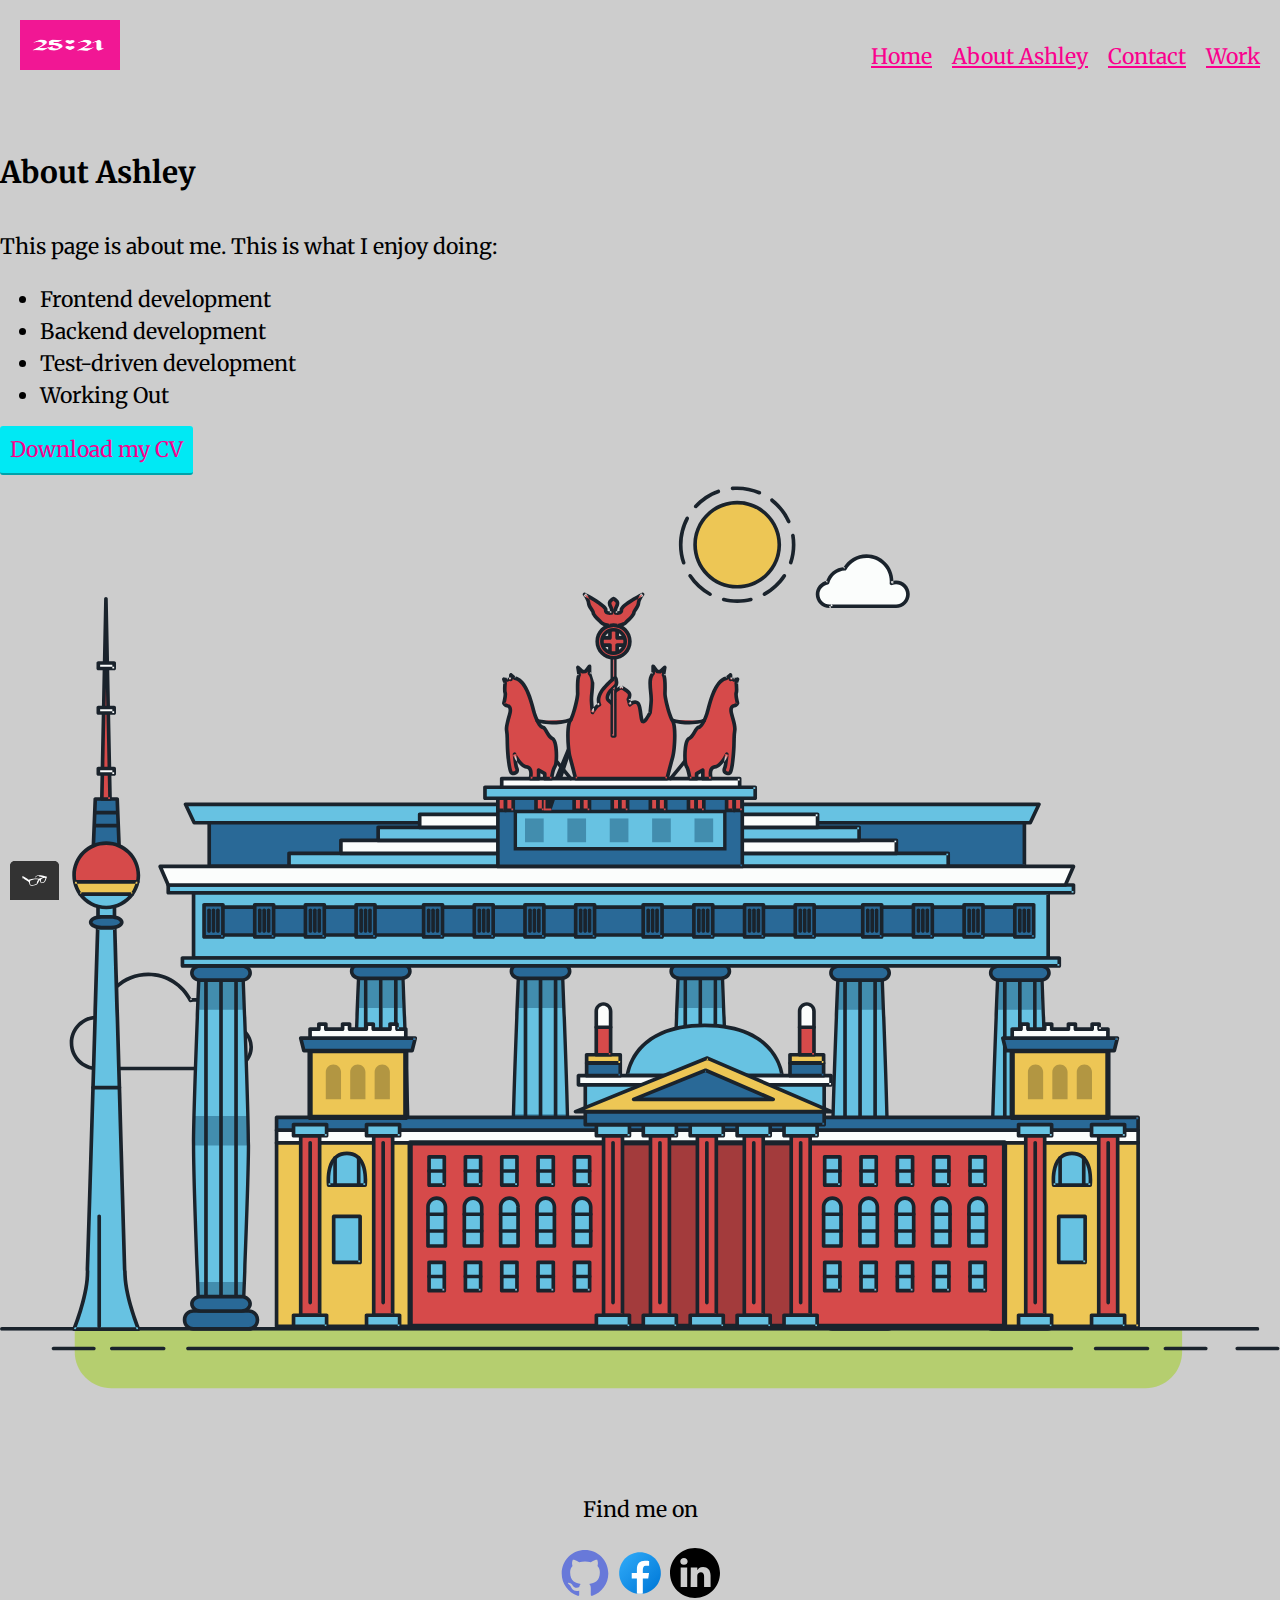
==== about.html @ 91058047 "Initial commit" ====
<!DOCTYPE html>
<html>
<head>
        <meta charset="utf-8">
        <title>Ashley Wright - Portfolio</title>
  
        <!--Edit your icon size-->
        <link rel="icon" type="image/png" href="img/favicon-32x32.png" sizes="32x32" class="favicon">
         <link rel="stylesheet" type="text/css" href="css/normalize.css">
         <link href="https://fonts.googleapis.com/css2?family=Merriweather&display=swap" rel="stylesheet">
         <link rel="stylesheet" type="text/css" href="css/style.production.css">
        
<header class="page-header">
   <img src="img/2521Logo.png"  class="page-header__item" alt="Logo of Ashley Wright, a stylized graphic with 25:21, the name of my company">
    <nav class="main-navigation page-header__item">
        <ul role="menubar" class="navigation-list">
            <li role="presentation">
                <a href="index.html" role="menuitem" >Home</a>
            </li> 
            <li role="presentation">
                <a href="about.html" role="menuitem">About Ashley</a>
            </li>
            <li role="presentation">
                <a href="contact.html" role="menuitem">Contact</a>
            </li>
            <li role="presentation">
                <a href="work.html" role="menuitem">Work</a>
            </li>
        </ul>
    </nav>
    </header>
</head>

<body>
        <h1>About Ashley</h1>

    <p>This page is about me. This is what I enjoy doing:</p>
    <ul>
        <li>Frontend development</li>
        <li>Backend development</li>
        <li>Test-driven development</li>
        <li>Working Out</li>
    </ul>
<a href="#" class="button" download> Download my CV</a>
<svg id="about-picture" xmlns="http://www.w3.org/2000/svg" class="berlin-illustration" height="auto" viewBox="0 0 700 505" xmlns:xlink="http://www.w3.org/1999/xlink">
    <defs>
        <polygon id="a" points=".06 231.917 .06 .929 688.717 .929 688.717 231.917"></polygon>
    </defs>
    <g fill="none" fill-rule="evenodd">
      <g transform="translate(0 241)" class="cloud-front">
      <path fill="#1A232C" d="M87.602,29 L87.602,28 C87.326,28.001 87.103,28.024 86.927,28.033 L86.979,29.031 L87.947,28.78 C85.741,20.282 78.041,14.002 68.852,14 C67.858,14 66.904,14.096 65.98,14.231 L66.125,15.22 L67.019,14.772 C62.626,6.015 53.567,0.001 43.102,0 C29.041,0.002 17.524,10.848 16.443,24.632 L17.44,24.71 L17.606,23.724 C16.803,23.589 15.969,23.5 15.102,23.5 C6.817,23.501 0.102,30.215 0.102,38.5 C0.102,46.785 6.817,53.499 15.102,53.5 L87.602,53.5 C94.644,53.499 100.351,47.792 100.352,40.75 C100.351,33.708 94.644,28.001 87.602,28 L87.602,30 C90.573,30 93.254,31.202 95.203,33.149 C97.15,35.097 98.351,37.778 98.352,40.75 C98.351,43.722 97.15,46.403 95.203,48.351 C93.254,50.298 90.573,51.5 87.602,51.5 L15.102,51.5 C11.509,51.5 8.265,50.046 5.909,47.692 C3.555,45.337 2.102,42.093 2.102,38.5 C2.102,34.907 3.555,31.663 5.909,29.308 C8.265,26.954 11.509,25.5 15.102,25.5 C15.831,25.5 16.553,25.575 17.273,25.697 C17.551,25.743 17.832,25.672 18.055,25.499 C18.277,25.325 18.414,25.07 18.436,24.789 C19.436,12.04 30.094,1.998 43.102,2 C52.786,1.999 61.163,7.564 65.231,15.669 C65.425,16.055 65.842,16.272 66.27,16.21 C67.132,16.084 67.988,16 68.852,16 C77.108,15.998 84.027,21.647 86.011,29.283 C86.13,29.741 86.557,30.054 87.031,30.03 C87.27,30.017 87.457,29.999 87.602,30 L87.602,29" transform="translate(38 36)"></path>
        </g>
        <path fill="#B5CE6F" d="M646.484,484.382 C646.484,489.501 644.531,494.62 640.627,498.525 C636.722,502.43 631.603,504.382 626.484,504.382 L60.873,504.382 C55.754,504.382 50.636,502.43 46.731,498.525 C42.826,494.62 40.873,489.501 40.873,484.382 L40.873,471.917 L646.484,471.917 L646.484,484.382"></path>
        <polyline fill="#67C2E2" points="334.824 185.029 101.449 185.029 106.209 195.08 563.438 195.08 568.2 185.029 334.824 185.029"></polyline>
        <path fill="#1A232C" d="M334.824,185.029 L334.824,184.029 L101.449,184.029 C101.104,184.029 100.788,184.203 100.604,184.494 C100.42,184.785 100.398,185.146 100.545,185.457 L105.306,195.508 C105.471,195.856 105.824,196.079 106.209,196.079 L563.438,196.079 C563.824,196.079 564.177,195.856 564.342,195.508 L569.104,185.457 C569.251,185.146 569.229,184.785 569.045,184.494 C568.861,184.203 568.544,184.029 568.2,184.029 L334.824,184.029 L334.824,186.029 L566.62,186.029 L562.806,194.08 L106.842,194.08 L103.029,186.029 L334.824,186.029 L334.824,185.029"></path>
        <polygon fill="#296997" points="114.416 218.974 560.222 218.974 560.222 195.08 114.416 195.08"></polygon>
        <path fill="#1A232C" d="M560.222,218.974 L560.222,217.974 L115.416,217.974 L115.416,196.079 L559.222,196.079 L559.222,218.974 L560.222,218.974 L560.222,217.974 L560.222,218.974 L561.222,218.974 L561.222,195.08 C561.222,194.816 561.115,194.559 560.929,194.372 C560.742,194.186 560.485,194.08 560.222,194.08 L114.416,194.08 C114.152,194.08 113.895,194.186 113.708,194.372 C113.522,194.559 113.416,194.816 113.416,195.08 L113.416,218.974 C113.416,219.237 113.522,219.495 113.708,219.681 C113.895,219.867 114.152,219.974 114.416,219.974 L560.222,219.974 C560.485,219.974 560.742,219.867 560.929,219.681 C561.115,219.495 561.222,219.237 561.222,218.974 L560.222,218.974"></path>
        <polygon fill="#67C2E2" points="105.85 269.08 573.225 269.08 573.225 233.398 105.85 233.398"></polygon>
        <path fill="#1A232C" d="M573.225,233.398 L573.225,232.398 L105.85,232.398 C105.587,232.398 105.329,232.505 105.143,232.691 C104.957,232.877 104.85,233.134 104.85,233.398 L104.85,269.08 C104.85,269.344 104.957,269.601 105.143,269.788 C105.329,269.974 105.587,270.08 105.85,270.08 L573.225,270.08 C573.488,270.08 573.745,269.974 573.932,269.788 C574.118,269.601 574.225,269.344 574.225,269.08 L574.225,233.398 C574.225,233.134 574.118,232.877 573.932,232.691 C573.745,232.505 573.488,232.398 573.225,232.398 L573.225,233.398 L572.225,233.398 L572.225,268.08 L106.85,268.08 L106.85,234.398 L573.225,234.398 L573.225,233.398 L572.225,233.398 L573.225,233.398"></path>
        <polygon fill="#296997" points="116.751 256.508 562.557 256.508 562.557 241.243 116.751 241.243"></polygon>
        <path fill="#1A232C" d="M562.557,256.508 L562.557,255.508 L117.75,255.508 L117.75,242.243 L561.557,242.243 L561.557,256.508 L562.557,256.508 L562.557,255.508 L562.557,256.508 L563.557,256.508 L563.557,241.243 C563.557,240.979 563.45,240.722 563.264,240.535 C563.078,240.349 562.82,240.243 562.557,240.243 L116.75,240.243 C116.487,240.243 116.23,240.349 116.043,240.535 C115.857,240.722 115.751,240.979 115.751,241.243 L115.751,256.508 C115.751,256.771 115.857,257.029 116.043,257.215 C116.23,257.401 116.487,257.508 116.751,257.508 L562.557,257.508 C562.82,257.508 563.077,257.401 563.264,257.215 C563.45,257.029 563.557,256.771 563.557,256.508 L562.557,256.508"></path>
        <polygon fill="#67C2E2" points="158.07 218.974 518.563 218.974 518.563 211.858 158.07 211.858"></polygon>
        <path fill="#1A232C" d="M518.563,211.858 L518.563,210.858 L158.07,210.858 C157.807,210.858 157.549,210.964 157.363,211.151 C157.177,211.337 157.07,211.594 157.07,211.858 L157.07,218.974 C157.07,219.237 157.177,219.495 157.363,219.681 C157.549,219.867 157.807,219.974 158.07,219.974 L518.563,219.974 C518.826,219.974 519.083,219.867 519.27,219.681 C519.456,219.495 519.562,219.237 519.562,218.974 L519.562,211.858 C519.562,211.594 519.456,211.337 519.27,211.151 C519.083,210.964 518.826,210.858 518.563,210.858 L518.563,211.858 L517.563,211.858 L517.563,217.974 L159.07,217.974 L159.07,212.858 L518.563,212.858 L518.563,211.858 L517.563,211.858 L518.563,211.858"></path>
        <polygon fill="#FBFDFC" points="186.438 211.858 490.194 211.858 490.194 204.741 186.438 204.741"></polygon>
        <path fill="#1A232C" d="M490.194,204.741 L490.194,203.741 L186.438,203.741 C186.175,203.741 185.917,203.848 185.731,204.034 C185.545,204.221 185.438,204.478 185.438,204.741 L185.438,211.858 C185.438,212.121 185.545,212.379 185.731,212.565 C185.917,212.751 186.175,212.858 186.438,212.858 L490.194,212.858 C490.458,212.858 490.715,212.751 490.902,212.565 C491.088,212.379 491.194,212.121 491.194,211.858 L491.194,204.741 C491.194,204.478 491.088,204.221 490.902,204.034 C490.715,203.848 490.458,203.741 490.194,203.741 L490.194,204.741 L489.194,204.741 L489.194,210.858 L187.438,210.858 L187.438,205.741 L490.194,205.741 L490.194,204.741 L489.194,204.741 L490.194,204.741"></path>
        <polygon fill="#67C2E2" points="206.805 204.741 469.828 204.741 469.828 197.624 206.805 197.624"></polygon>
        <path fill="#1A232C" d="M469.828,197.624 L469.828,196.624 L206.805,196.624 C206.541,196.624 206.284,196.731 206.098,196.917 C205.911,197.103 205.805,197.361 205.805,197.624 L205.805,204.741 C205.805,205.005 205.911,205.262 206.098,205.449 C206.284,205.635 206.541,205.741 206.805,205.741 L469.828,205.741 C470.091,205.741 470.349,205.635 470.535,205.449 C470.722,205.262 470.828,205.005 470.828,204.741 L470.828,197.624 C470.828,197.361 470.722,197.103 470.535,196.917 C470.349,196.731 470.091,196.624 469.828,196.624 L469.828,197.624 L468.828,197.624 L468.828,203.741 L207.805,203.741 L207.805,198.624 L469.828,198.624 L469.828,197.624 L468.828,197.624 L469.828,197.624"></path>
        <polygon fill="#FBFDFC" points="229.521 197.624 447.111 197.624 447.111 190.509 229.521 190.509"></polygon>
        <path fill="#1A232C" d="M447.111,190.509 L447.111,189.509 L229.521,189.509 C229.258,189.509 229,189.616 228.814,189.802 C228.628,189.988 228.521,190.246 228.521,190.509 L228.521,197.624 C228.521,197.888 228.628,198.145 228.814,198.332 C229,198.518 229.258,198.624 229.521,198.624 L447.111,198.624 C447.375,198.624 447.632,198.518 447.818,198.332 C448.005,198.145 448.111,197.888 448.111,197.624 L448.111,190.509 C448.111,190.246 448.005,189.988 447.818,189.802 C447.632,189.616 447.375,189.509 447.111,189.509 L447.111,190.509 L446.111,190.509 L446.111,196.624 L230.521,196.624 L230.521,191.509 L447.111,191.509 L447.111,190.509 L446.111,190.509 L447.111,190.509"></path>
        <path fill="#67C2E2" d="M135.607,355.447 C135.163,337.766 134.264,313.326 133.648,297.387 C133.274,287.721 133.004,281.18 133.004,281.18 L108.722,281.18 C108.722,281.18 108.452,287.721 108.079,297.387 C107.462,313.326 106.563,337.766 106.119,355.447 C105.953,362.059 105.85,367.732 105.85,371.653 L105.85,371.654 C105.85,386.117 107.243,424.332 108.089,446.189 C108.457,455.706 108.722,462.126 108.722,462.126 L133.004,462.126 C133.004,462.126 133.269,455.706 133.637,446.189 C134.482,424.332 135.876,386.117 135.876,371.654 L135.876,371.653 C135.876,367.732 135.773,362.059 135.607,355.447"></path>
        <path fill="#428DAE" d="M133.648 297.387L108.079 297.387C108.452 287.721 108.722 281.18 108.722 281.18L133.004 281.18C133.004 281.18 133.274 287.721 133.648 297.387M135.876 371.654L105.85 371.654 105.85 371.653C105.85 367.732 105.953 362.059 106.119 355.447L135.607 355.447C135.773 362.059 135.876 367.732 135.876 371.653L135.876 371.654M133.004 462.126L108.722 462.126C108.722 462.126 108.457 455.706 108.089 446.189L133.637 446.189C133.269 455.706 133.004 462.126 133.004 462.126"></path>
        <path fill="#1A232C" d="M109.612,461.199 L132.114,461.199 C132.447,453.007 134.949,390.886 134.949,371.653 C134.949,352.42 132.447,290.299 132.114,282.108 L109.612,282.108 C109.279,290.299 106.778,352.42 106.778,371.653 C106.778,390.886 109.279,453.007 109.612,461.199 Z M133.895,463.054 L107.832,463.054 L107.794,462.164 C107.766,461.466 104.922,392.193 104.922,371.653 C104.922,351.114 107.766,281.839 107.794,281.142 L107.832,280.252 L133.895,280.252 L133.931,281.142 C133.96,281.839 136.804,351.114 136.804,371.653 C136.804,392.193 133.96,461.466 133.931,462.164 L133.895,463.054 L133.895,463.054 Z"></path>
        <path fill="#1A232C" d="M111.638 281.18L111.638 462.126C111.638 462.679 112.086 463.126 112.638 463.126 113.19 463.126 113.638 462.679 113.638 462.126L113.638 281.18C113.638 280.628 113.19 280.18 112.638 280.18 112.086 280.18 111.638 280.628 111.638 281.18M119.863 281.18L119.863 462.126C119.863 462.679 120.311 463.126 120.863 463.126 121.416 463.126 121.863 462.679 121.863 462.126L121.863 281.18C121.863 280.628 121.416 280.18 120.863 280.18 120.311 280.18 119.863 280.628 119.863 281.18M128.088 281.18L128.088 462.126C128.088 462.679 128.536 463.126 129.088 463.126 129.64 463.126 130.088 462.679 130.088 462.126L130.088 281.18C130.088 280.628 129.64 280.18 129.088 280.18 128.536 280.18 128.088 280.628 128.088 281.18"></path>
        <path fill="#296997" d="M136.79,277.265 C136.79,279.418 134.675,281.18 132.09,281.18 L109.636,281.18 C107.051,281.18 104.936,279.418 104.936,277.265 C104.936,275.111 107.051,273.349 109.636,273.349 L132.09,273.349 C134.675,273.349 136.79,275.111 136.79,277.265"></path>
        <path fill="#1A232C" d="M136.79,277.265 L135.79,277.265 C135.789,278.005 135.433,278.704 134.769,279.262 C134.109,279.814 133.155,280.181 132.09,280.18 L109.636,280.18 C108.571,280.181 107.617,279.814 106.956,279.262 C106.293,278.704 105.936,278.005 105.936,277.265 C105.936,276.524 106.293,275.825 106.957,275.267 C107.617,274.715 108.571,274.348 109.636,274.349 L132.09,274.349 C133.155,274.348 134.109,274.716 134.769,275.267 C135.433,275.825 135.789,276.524 135.79,277.265 L137.79,277.265 C137.791,275.851 137.09,274.593 136.049,273.731 C135.006,272.863 133.61,272.35 132.09,272.349 L109.636,272.349 C108.116,272.35 106.72,272.863 105.676,273.731 C104.636,274.593 103.935,275.851 103.936,277.265 C103.935,278.678 104.636,279.937 105.677,280.798 C106.72,281.666 108.116,282.179 109.636,282.18 L132.09,282.18 C133.61,282.179 135.006,281.666 136.049,280.798 C137.09,279.937 137.791,278.678 137.79,277.265 L136.79,277.265"></path>
        <path fill="#296997" d="M140.775,467.217 C140.775,469.803 138.661,471.917 136.076,471.917 L105.65,471.917 C103.065,471.917 100.951,469.803 100.951,467.217 L100.951,466.825 C100.951,464.241 103.065,462.126 105.65,462.126 L136.076,462.126 C138.661,462.126 140.775,464.241 140.775,466.825 L140.775,467.217"></path>
        <path fill="#1A232C" d="M140.775,467.217 L139.775,467.217 C139.775,468.235 139.361,469.155 138.688,469.83 C138.013,470.503 137.093,470.917 136.076,470.917 L105.65,470.917 C104.633,470.917 103.713,470.504 103.038,469.83 C102.365,469.155 101.951,468.235 101.951,467.217 L101.951,466.825 C101.951,465.808 102.365,464.889 103.038,464.214 C103.713,463.54 104.633,463.127 105.65,463.126 L136.076,463.126 C137.093,463.127 138.013,463.54 138.688,464.214 C139.362,464.889 139.775,465.808 139.775,466.825 L139.775,467.217 L141.775,467.217 L141.775,466.825 C141.772,463.684 139.217,461.13 136.076,461.126 L105.65,461.126 C102.509,461.13 99.955,463.684 99.951,466.825 L99.951,467.217 C99.954,470.36 102.509,472.914 105.65,472.917 L136.076,472.917 C139.217,472.914 141.772,470.36 141.775,467.217 L140.775,467.217"></path>
        <path fill="#296997" d="M136.79,458.208 C136.79,460.363 134.675,462.126 132.09,462.126 L109.636,462.126 C107.051,462.126 104.936,460.363 104.936,458.208 C104.936,456.057 107.051,454.292 109.636,454.292 L132.09,454.292 C134.675,454.292 136.79,456.057 136.79,458.208"></path>
        <path fill="#1A232C" d="M136.79,458.208 L135.79,458.208 C135.789,458.949 135.432,459.649 134.769,460.207 C134.108,460.76 133.154,461.128 132.09,461.126 L109.636,461.126 C108.572,461.128 107.617,460.76 106.957,460.207 C106.293,459.649 105.936,458.949 105.936,458.208 C105.936,457.47 106.293,456.77 106.957,456.212 C107.617,455.659 108.572,455.291 109.636,455.292 L132.09,455.292 C133.154,455.291 134.108,455.659 134.769,456.212 C135.433,456.77 135.789,457.47 135.79,458.208 L137.79,458.208 C137.791,456.796 137.09,455.538 136.05,454.675 C135.006,453.808 133.61,453.294 132.09,453.292 L109.636,453.292 C108.115,453.294 106.719,453.808 105.676,454.675 C104.636,455.538 103.935,456.796 103.936,458.208 C103.935,459.622 104.636,460.881 105.676,461.743 C106.72,462.611 108.116,463.125 109.636,463.126 L132.09,463.126 C133.61,463.125 135.006,462.611 136.05,461.743 C137.09,460.881 137.791,459.622 137.79,458.208 L136.79,458.208"></path>
        <path fill="#67C2E2" d="M572.471,355.447 C572.025,337.766 571.126,313.326 570.51,297.387 C570.137,287.721 569.867,281.18 569.867,281.18 L545.585,281.18 C545.585,281.18 545.315,287.721 544.942,297.387 C544.326,313.326 543.427,337.766 542.981,355.447 C542.815,362.059 542.713,367.732 542.713,371.653 L542.713,371.654 C542.713,386.117 544.107,424.332 544.952,446.189 C545.32,455.706 545.585,462.126 545.585,462.126 L569.867,462.126 C569.867,462.126 570.132,455.706 570.499,446.189 C571.346,424.332 572.739,386.117 572.739,371.654 L572.739,371.653 C572.739,367.732 572.637,362.059 572.471,355.447"></path>
        <path fill="#428DAE" d="M569.582 297.387L566.951 297.387 566.951 282.108 568.977 282.108C569.063 284.206 569.29 289.841 569.582 297.387M564.951 297.387L545.871 297.387C546.162 289.841 546.39 284.206 546.476 282.108L564.951 282.108 564.951 297.387M571.8 369.187L566.951 369.187 566.951 356.265 571.562 356.265C571.685 361.272 571.771 365.701 571.8 369.187M564.951 369.187L543.653 369.187C543.684 365.512 543.777 360.79 543.912 355.447L553.551 355.447 553.551 356.265 564.951 356.265 564.951 369.187"></path>
        <path fill="#1A232C" d="M546.476,461.199 L568.977,461.199 C569.31,453.007 571.812,390.886 571.812,371.653 C571.812,352.42 569.31,290.299 568.977,282.108 L546.476,282.108 C546.142,290.299 543.642,352.42 543.642,371.653 C543.642,390.886 546.142,453.007 546.476,461.199 M570.758,463.054 L544.694,463.054 L544.658,462.164 C544.629,461.466 541.785,392.193 541.785,371.653 C541.785,351.114 544.629,281.839 544.658,281.142 L544.694,280.252 L570.758,280.252 L570.795,281.142 C570.823,281.839 573.667,351.114 573.667,371.653 C573.667,392.193 570.823,461.466 570.795,462.164 L570.758,463.054"></path>
        <path fill="#1A232C" d="M548.501 281.18L548.501 462.126C548.501 462.679 548.949 463.126 549.501 463.126 550.053 463.126 550.501 462.679 550.501 462.126L550.501 281.18C550.501 280.628 550.053 280.18 549.501 280.18 548.949 280.18 548.501 280.628 548.501 281.18M556.727 281.18L556.727 462.126C556.727 462.679 557.174 463.126 557.727 463.126 558.279 463.126 558.727 462.679 558.727 462.126L558.727 281.18C558.727 280.628 558.279 280.18 557.727 280.18 557.174 280.18 556.727 280.628 556.727 281.18M564.951 281.18L564.951 462.126C564.951 462.679 565.399 463.126 565.951 463.126 566.503 463.126 566.951 462.679 566.951 462.126L566.951 281.18C566.951 280.628 566.503 280.18 565.951 280.18 565.399 280.18 564.951 280.628 564.951 281.18"></path>
        <path fill="#296997" d="M573.653,277.265 C573.653,279.418 571.537,281.18 568.953,281.18 L546.499,281.18 C543.915,281.18 541.799,279.418 541.799,277.265 C541.799,275.111 543.915,273.349 546.499,273.349 L568.953,273.349 C571.537,273.349 573.653,275.111 573.653,277.265"></path>
        <path fill="#1A232C" d="M573.653,277.265 L572.653,277.265 C572.653,278.005 572.296,278.704 571.632,279.262 C570.972,279.814 570.017,280.181 568.953,280.18 L546.499,280.18 C545.435,280.181 544.48,279.814 543.82,279.262 C543.156,278.704 542.8,278.005 542.799,277.265 C542.8,276.525 543.156,275.825 543.82,275.267 C544.481,274.715 545.435,274.348 546.499,274.349 L568.953,274.349 C570.017,274.348 570.972,274.715 571.632,275.267 C572.296,275.825 572.653,276.525 572.653,277.265 L574.653,277.265 C574.654,275.851 573.953,274.593 572.912,273.731 C571.869,272.863 570.473,272.35 568.953,272.349 L546.499,272.349 C544.979,272.35 543.583,272.863 542.54,273.731 C541.499,274.593 540.798,275.851 540.799,277.265 C540.798,278.679 541.499,279.937 542.54,280.798 C543.583,281.666 544.979,282.179 546.499,282.18 L568.953,282.18 C570.473,282.179 571.869,281.666 572.912,280.798 C573.953,279.937 574.654,278.679 574.653,277.265 L573.653,277.265"></path>
        <path fill="#296997" d="M577.639,467.217 C577.639,469.803 575.524,471.917 572.938,471.917 L542.514,471.917 C539.929,471.917 537.813,469.803 537.813,467.217 L537.813,466.825 C537.813,464.241 539.929,462.126 542.514,462.126 L572.938,462.126 C575.524,462.126 577.639,464.241 577.639,466.825 L577.639,467.217"></path>
        <path fill="#1A232C" d="M577.639,467.217 L576.639,467.217 C576.638,468.235 576.225,469.155 575.551,469.83 C574.876,470.503 573.956,470.917 572.938,470.917 L542.514,470.917 C541.497,470.917 540.576,470.503 539.901,469.83 C539.227,469.155 538.814,468.234 538.813,467.217 L538.813,466.825 C538.814,465.808 539.227,464.889 539.901,464.214 C540.576,463.54 541.497,463.127 542.514,463.126 L572.938,463.126 C573.956,463.127 574.876,463.54 575.551,464.214 C576.225,464.888 576.638,465.808 576.639,466.825 L576.639,467.217 L578.639,467.217 L578.639,466.825 C578.635,463.684 576.081,461.13 572.938,461.126 L542.514,461.126 C539.372,461.13 536.817,463.684 536.813,466.825 L536.813,467.217 C536.817,470.36 539.372,472.914 542.514,472.917 L572.938,472.917 C576.081,472.914 578.635,470.359 578.639,467.217 L577.639,467.217"></path>
        <path fill="#296997" d="M573.653,458.208 C573.653,460.363 571.537,462.126 568.953,462.126 L546.499,462.126 C543.915,462.126 541.799,460.363 541.799,458.208 C541.799,456.057 543.915,454.292 546.499,454.292 L568.953,454.292 C571.537,454.292 573.653,456.057 573.653,458.208"></path>
        <path fill="#1A232C" d="M573.653,458.208 L572.653,458.208 C572.653,458.949 572.296,459.649 571.632,460.207 C570.971,460.76 570.017,461.128 568.953,461.126 L546.499,461.126 C545.435,461.128 544.481,460.76 543.82,460.207 C543.157,459.649 542.799,458.949 542.799,458.208 C542.799,457.47 543.156,456.77 543.82,456.212 C544.481,455.659 545.435,455.291 546.499,455.292 L568.953,455.292 C570.017,455.291 570.971,455.659 571.632,456.212 C572.296,456.77 572.653,457.47 572.653,458.208 L574.653,458.208 C574.654,456.796 573.953,455.538 572.912,454.675 C571.869,453.808 570.473,453.294 568.953,453.292 L546.499,453.292 C544.979,453.294 543.583,453.808 542.54,454.675 C541.499,455.538 540.798,456.796 540.799,458.208 C540.798,459.622 541.499,460.881 542.54,461.743 C543.583,462.611 544.979,463.125 546.499,463.126 L568.953,463.126 C570.473,463.125 571.869,462.611 572.912,461.743 C573.953,460.881 574.654,459.622 574.653,458.208 L573.653,458.208"></path>
        <path fill="#67C2E2" d="M485.098,355.447 C484.654,337.766 483.753,313.326 483.137,297.387 C482.764,287.721 482.494,281.18 482.494,281.18 L458.213,281.18 C458.213,281.18 457.942,287.721 457.569,297.387 C456.953,313.326 456.055,337.766 455.608,355.447 C455.443,362.059 455.34,367.732 455.34,371.653 L455.34,371.654 C455.34,386.117 456.733,424.332 457.58,446.189 C457.948,455.706 458.213,462.126 458.213,462.126 L482.494,462.126 C482.494,462.126 482.759,455.706 483.126,446.189 C483.973,424.332 485.366,386.117 485.366,371.654 L485.366,371.653 C485.366,367.732 485.265,362.059 485.098,355.447"></path>
        <path fill="#428DAE" d="M483.137 297.387L457.569 297.387C457.942 287.721 458.213 281.18 458.213 281.18L482.494 281.18C482.494 281.18 482.764 287.721 483.137 297.387M485.355 369.187L455.351 369.187C455.382 365.502 455.475 360.78 455.608 355.447L485.098 355.447C485.232 360.78 485.325 365.502 485.355 369.187"></path>
        <path fill="#1A232C" d="M459.103,461.199 L481.605,461.199 C481.938,453.007 484.439,390.886 484.439,371.653 C484.439,352.42 481.938,290.299 481.605,282.108 L459.103,282.108 C458.769,290.299 456.268,352.42 456.268,371.653 C456.268,390.886 458.769,453.007 459.103,461.199 Z M483.386,463.054 L457.321,463.054 L457.285,462.164 C457.256,461.466 454.412,392.193 454.412,371.653 C454.412,351.114 457.256,281.839 457.285,281.142 L457.321,280.252 L483.386,280.252 L483.422,281.142 C483.45,281.839 486.294,351.114 486.294,371.653 C486.294,392.193 483.45,461.466 483.422,462.164 L483.386,463.054 L483.386,463.054 Z"></path>
        <path fill="#1A232C" d="M461.128 281.18L461.128 462.126C461.128 462.679 461.576 463.126 462.128 463.126 462.68 463.126 463.128 462.679 463.128 462.126L463.128 281.18C463.128 280.628 462.68 280.18 462.128 280.18 461.576 280.18 461.128 280.628 461.128 281.18M469.354 281.18L469.354 462.126C469.354 462.679 469.801 463.126 470.354 463.126 470.906 463.126 471.354 462.679 471.354 462.126L471.354 281.18C471.354 280.628 470.906 280.18 470.354 280.18 469.801 280.18 469.354 280.628 469.354 281.18M477.578 281.18L477.578 462.126C477.578 462.679 478.026 463.126 478.578 463.126 479.13 463.126 479.578 462.679 479.578 462.126L479.578 281.18C479.578 280.628 479.13 280.18 478.578 280.18 478.026 280.18 477.578 280.628 477.578 281.18"></path>
        <path fill="#296997" d="M486.281,277.265 C486.281,279.418 484.164,281.18 481.58,281.18 L459.126,281.18 C456.542,281.18 454.426,279.418 454.426,277.265 C454.426,275.111 456.542,273.349 459.126,273.349 L481.58,273.349 C484.164,273.349 486.281,275.111 486.281,277.265"></path>
        <path fill="#1A232C" d="M486.281,277.265 L485.281,277.265 C485.281,278.005 484.924,278.704 484.26,279.262 C483.599,279.814 482.644,280.181 481.58,280.18 L459.126,280.18 C458.062,280.181 457.107,279.814 456.447,279.262 C455.783,278.704 455.427,278.005 455.426,277.265 C455.427,276.525 455.783,275.825 456.447,275.267 C457.108,274.715 458.062,274.348 459.126,274.349 L481.58,274.349 C482.644,274.348 483.599,274.716 484.26,275.268 C484.924,275.825 485.281,276.525 485.281,277.265 L487.281,277.265 C487.282,275.851 486.58,274.593 485.54,273.731 C484.496,272.863 483.1,272.35 481.58,272.349 L459.126,272.349 C457.606,272.35 456.21,272.863 455.167,273.731 C454.126,274.593 453.425,275.851 453.426,277.265 C453.425,278.679 454.126,279.937 455.167,280.798 C456.21,281.666 457.606,282.179 459.126,282.18 L481.58,282.18 C483.1,282.179 484.496,281.666 485.54,280.799 C486.58,279.937 487.282,278.679 487.281,277.265 L486.281,277.265"></path>
        <path fill="#296997" d="M490.266,467.217 C490.266,469.803 488.151,471.917 485.565,471.917 L455.141,471.917 C452.556,471.917 450.44,469.803 450.44,467.217 L450.44,466.825 C450.44,464.241 452.556,462.126 455.141,462.126 L485.565,462.126 C488.151,462.126 490.266,464.241 490.266,466.825 L490.266,467.217"></path>
        <path fill="#1A232C" d="M490.266,467.217 L489.266,467.217 C489.265,468.235 488.852,469.155 488.178,469.83 C487.503,470.503 486.583,470.917 485.565,470.917 L455.141,470.917 C454.124,470.917 453.203,470.503 452.528,469.83 C451.854,469.155 451.441,468.234 451.44,467.217 L451.44,466.825 C451.441,465.808 451.854,464.889 452.528,464.214 C453.203,463.54 454.124,463.127 455.141,463.126 L485.565,463.126 C486.583,463.127 487.503,463.54 488.178,464.214 C488.852,464.888 489.265,465.808 489.266,466.825 L489.266,467.217 L491.266,467.217 L491.266,466.825 C491.262,463.684 488.708,461.13 485.565,461.126 L455.141,461.126 C451.999,461.13 449.444,463.684 449.44,466.825 L449.44,467.217 C449.444,470.36 451.999,472.914 455.141,472.917 L485.565,472.917 C488.708,472.914 491.262,470.359 491.266,467.217 L490.266,467.217"></path>
        <path fill="#296997" d="M486.281,458.208 C486.281,460.363 484.164,462.126 481.58,462.126 L459.126,462.126 C456.542,462.126 454.426,460.363 454.426,458.208 C454.426,456.057 456.542,454.292 459.126,454.292 L481.58,454.292 C484.164,454.292 486.281,456.057 486.281,458.208"></path>
        <path fill="#1A232C" d="M486.281,458.208 L485.281,458.208 C485.281,458.949 484.923,459.649 484.26,460.207 C483.599,460.76 482.644,461.128 481.58,461.126 L459.126,461.126 C458.062,461.128 457.108,460.76 456.447,460.207 C455.784,459.649 455.427,458.949 455.426,458.208 C455.426,457.47 455.783,456.77 456.447,456.212 C457.108,455.659 458.062,455.291 459.126,455.292 L481.58,455.292 C482.644,455.291 483.598,455.659 484.26,456.212 C484.924,456.77 485.281,457.47 485.281,458.208 L487.281,458.208 C487.282,456.795 486.58,455.538 485.54,454.675 C484.496,453.808 483.1,453.294 481.58,453.292 L459.126,453.292 C457.606,453.294 456.21,453.808 455.167,454.675 C454.126,455.538 453.425,456.796 453.426,458.208 C453.425,459.622 454.126,460.881 455.167,461.743 C456.21,462.611 457.606,463.125 459.126,463.126 L481.58,463.126 C483.1,463.125 484.496,462.611 485.54,461.743 C486.581,460.881 487.282,459.622 487.281,458.208 L486.281,458.208"></path>
        <path fill="#67C2E2" d="M397.726,354.466 C397.28,336.787 396.381,312.346 395.765,296.407 C395.392,286.742 395.122,280.2 395.122,280.2 L370.84,280.2 C370.84,280.2 370.57,286.742 370.197,296.407 C369.581,312.346 368.682,336.787 368.236,354.466 C368.07,361.078 367.968,366.751 367.968,370.672 L367.968,370.673 C367.968,385.136 369.361,423.352 370.207,445.208 C370.575,454.726 370.84,461.146 370.84,461.146 L395.122,461.146 C395.122,461.146 395.386,454.726 395.754,445.208 C396.601,423.352 397.994,385.136 397.994,370.673 L397.994,370.672 C397.994,366.751 397.892,361.078 397.726,354.466"></path>
        <path fill="#428DAE" d="M394.837 296.407L392.206 296.407 392.206 281.127 394.233 281.127C394.318 283.225 394.545 288.861 394.837 296.407L394.837 296.407zM383.981 296.407L390.206 296.407 390.206 281.127 383.981 281.127 383.981 296.407zM375.756 296.407L381.98 296.407 381.98 281.127 375.756 281.127 375.756 296.407zM373.756 296.407L371.126 296.407C371.417 288.861 371.645 283.225 371.73 281.127L373.756 281.127 373.756 296.407 373.756 296.407zM397.062 369.187L392.206 369.187 392.206 354.466 396.796 354.466C396.943 360.298 397.041 365.389 397.062 369.187L397.062 369.187zM383.981 369.187L390.206 369.187 390.206 354.466 383.981 354.466 383.981 369.187zM375.756 369.187L381.98 369.187 381.98 354.466 375.756 354.466 375.756 369.187zM373.756 369.187L368.9 369.187C368.921 365.389 369.019 360.298 369.166 354.466L373.756 354.466 373.756 369.187 373.756 369.187z"></path>
        <path fill="#1A232C" d="M371.73,460.218 L394.233,460.218 C394.565,452.027 397.066,389.906 397.066,370.672 C397.066,351.44 394.565,289.319 394.233,281.127 L371.73,281.127 C371.397,289.319 368.895,351.44 368.895,370.672 C368.895,389.906 371.397,452.027 371.73,460.218 M396.013,462.074 L369.949,462.074 L369.912,461.184 C369.884,460.486 367.04,391.212 367.04,370.672 C367.04,350.133 369.884,280.859 369.912,280.162 L369.949,279.272 L396.013,279.272 L396.05,280.162 C396.078,280.859 398.922,350.133 398.922,370.672 C398.922,391.212 396.078,460.486 396.05,461.184 L396.013,462.074"></path>
        <path fill="#1A232C" d="M373.756 280.2L373.756 461.146C373.756 461.698 374.203 462.146 374.756 462.146 375.308 462.146 375.756 461.698 375.756 461.146L375.756 280.2C375.756 279.647 375.308 279.2 374.756 279.2 374.203 279.2 373.756 279.647 373.756 280.2M381.98 280.2L381.98 461.146C381.98 461.698 382.428 462.146 382.98 462.146 383.533 462.146 383.981 461.698 383.981 461.146L383.981 280.2C383.981 279.647 383.533 279.2 382.98 279.2 382.428 279.2 381.98 279.647 381.98 280.2M390.206 280.2L390.206 461.146C390.206 461.698 390.654 462.146 391.206 462.146 391.758 462.146 392.206 461.698 392.206 461.146L392.206 280.2C392.206 279.647 391.758 279.2 391.206 279.2 390.654 279.2 390.206 279.647 390.206 280.2"></path>
        <path fill="#296997" d="M398.908,276.285 C398.908,278.439 396.792,280.2 394.208,280.2 L371.754,280.2 C369.17,280.2 367.053,278.439 367.053,276.285 C367.053,274.13 369.17,272.369 371.754,272.369 L394.208,272.369 C396.792,272.369 398.908,274.13 398.908,276.285"></path>
        <path fill="#1A232C" d="M398.908,276.285 L397.908,276.285 C397.907,277.025 397.551,277.724 396.887,278.281 C396.227,278.833 395.272,279.201 394.208,279.2 L371.754,279.2 C370.69,279.201 369.735,278.833 369.074,278.281 C368.41,277.724 368.053,277.025 368.053,276.285 C368.053,275.544 368.41,274.845 369.074,274.287 C369.735,273.735 370.69,273.367 371.754,273.369 L394.208,273.369 C395.272,273.367 396.227,273.735 396.887,274.287 C397.551,274.844 397.907,275.544 397.908,276.285 L399.908,276.285 C399.909,274.871 399.208,273.612 398.167,272.75 C397.124,271.883 395.728,271.37 394.208,271.369 L371.754,271.369 C370.234,271.37 368.838,271.883 367.794,272.75 C366.754,273.612 366.052,274.871 366.053,276.285 C366.052,277.699 366.754,278.957 367.795,279.818 C368.838,280.686 370.234,281.198 371.754,281.2 L394.208,281.2 C395.728,281.198 397.123,280.686 398.167,279.818 C399.208,278.957 399.909,277.698 399.908,276.285 L398.908,276.285"></path>
        <path fill="#296997" d="M402.894,466.237 C402.894,468.823 400.779,470.937 398.193,470.937 L367.768,470.937 C365.183,470.937 363.068,468.823 363.068,466.237 L363.068,465.844 C363.068,463.26 365.183,461.146 367.768,461.146 L398.193,461.146 C400.779,461.146 402.894,463.26 402.894,465.844 L402.894,466.237"></path>
        <path fill="#1A232C" d="M402.894,466.237 L401.894,466.237 C401.893,467.254 401.48,468.174 400.806,468.849 C400.131,469.523 399.211,469.937 398.193,469.937 L367.768,469.937 C366.751,469.937 365.831,469.523 365.156,468.849 C364.482,468.174 364.069,467.254 364.068,466.237 L364.068,465.844 C364.069,464.828 364.482,463.908 365.156,463.233 C365.831,462.56 366.751,462.146 367.768,462.146 L398.193,462.146 C399.211,462.146 400.131,462.56 400.806,463.233 C401.48,463.908 401.893,464.828 401.894,465.844 L401.894,466.237 L403.894,466.237 L403.894,465.844 C403.89,462.703 401.336,460.15 398.193,460.146 L367.768,460.146 C364.626,460.15 362.072,462.703 362.068,465.844 L362.068,466.237 C362.072,469.379 364.626,471.933 367.768,471.937 L398.193,471.937 C401.336,471.933 403.89,469.379 403.894,466.237 L402.894,466.237"></path>
        <path fill="#296997" d="M398.908,457.228 C398.908,459.382 396.792,461.146 394.208,461.146 L371.754,461.146 C369.17,461.146 367.053,459.382 367.053,457.228 C367.053,455.077 369.17,453.312 371.754,453.312 L394.208,453.312 C396.792,453.312 398.908,455.077 398.908,457.228"></path>
        <path fill="#1A232C" d="M398.908,457.228 L397.908,457.228 C397.908,457.968 397.55,458.669 396.887,459.226 C396.226,459.779 395.272,460.147 394.208,460.146 L371.754,460.146 C370.69,460.147 369.736,459.779 369.074,459.226 C368.411,458.668 368.053,457.968 368.053,457.228 C368.053,456.489 368.41,455.789 369.074,455.231 C369.736,454.679 370.69,454.311 371.754,454.312 L394.208,454.312 C395.272,454.311 396.226,454.679 396.887,455.231 C397.551,455.789 397.908,456.489 397.908,457.228 L399.908,457.228 C399.909,455.815 399.208,454.557 398.167,453.695 C397.124,452.827 395.728,452.313 394.208,452.312 L371.754,452.312 C370.234,452.313 368.838,452.827 367.794,453.695 C366.754,454.557 366.052,455.815 366.053,457.228 C366.052,458.642 366.753,459.901 367.794,460.763 C368.838,461.631 370.234,462.145 371.754,462.146 L394.208,462.146 C395.728,462.145 397.124,461.631 398.167,460.763 C399.208,459.9 399.909,458.642 399.908,457.228 L398.908,457.228"></path>
        <path fill="#67C2E2" d="M310.353,354.466 C309.908,336.787 309.009,312.346 308.393,296.407 C308.019,286.742 307.75,280.2 307.75,280.2 L283.467,280.2 C283.467,280.2 283.198,286.742 282.824,296.407 C282.208,312.346 281.309,336.787 280.864,354.466 C280.698,361.078 280.596,366.751 280.596,370.672 L280.596,370.673 C280.596,385.136 281.989,423.352 282.834,445.208 C283.202,454.726 283.467,461.146 283.467,461.146 L307.75,461.146 C307.75,461.146 308.014,454.726 308.382,445.208 C309.228,423.352 310.622,385.136 310.622,370.673 L310.622,370.672 C310.622,366.751 310.518,361.078 310.353,354.466"></path>
        <path fill="#428DAE" d="M308.393 296.407L282.824 296.407C283.198 286.742 283.467 280.2 283.467 280.2L307.75 280.2C307.75 280.2 308.019 286.742 308.393 296.407M310.617 369.187L280.6 369.187C280.621 365.377 280.718 360.285 280.864 354.466L310.353 354.466C310.498 360.285 310.596 365.377 310.617 369.187"></path>
        <path fill="#1A232C" d="M284.357,460.218 L306.86,460.218 C307.193,452.027 309.694,389.906 309.694,370.672 C309.694,351.44 307.193,289.319 306.86,281.127 L284.357,281.127 C284.024,289.319 281.523,351.44 281.523,370.672 C281.523,389.906 284.024,452.027 284.357,460.218 Z M308.639,462.074 L282.576,462.074 L282.54,461.184 C282.511,460.486 279.668,391.212 279.668,370.672 C279.668,350.133 282.511,280.859 282.54,280.162 L282.576,279.272 L308.639,279.272 L308.677,280.162 C308.706,280.859 311.549,350.133 311.549,370.672 C311.549,391.212 308.706,460.486 308.677,461.184 L308.639,462.074 L308.639,462.074 Z"></path>
        <path fill="#1A232C" d="M286.383 280.2L286.383 461.146C286.383 461.698 286.831 462.146 287.383 462.146 287.936 462.146 288.383 461.698 288.383 461.146L288.383 280.2C288.383 279.647 287.936 279.2 287.383 279.2 286.831 279.2 286.383 279.647 286.383 280.2M294.608 280.2L294.608 461.146C294.608 461.698 295.056 462.146 295.608 462.146 296.161 462.146 296.608 461.698 296.608 461.146L296.608 280.2C296.608 279.647 296.161 279.2 295.608 279.2 295.056 279.2 294.608 279.647 294.608 280.2M302.834 280.2L302.834 461.146C302.834 461.698 303.281 462.146 303.834 462.146 304.386 462.146 304.834 461.698 304.834 461.146L304.834 280.2C304.834 279.647 304.386 279.2 303.834 279.2 303.281 279.2 302.834 279.647 302.834 280.2"></path>
        <path fill="#296997" d="M311.535,276.285 C311.535,278.439 309.42,280.2 306.836,280.2 L284.381,280.2 C281.797,280.2 279.681,278.439 279.681,276.285 C279.681,274.13 281.797,272.369 284.381,272.369 L306.836,272.369 C309.42,272.369 311.535,274.13 311.535,276.285"></path>
        <path fill="#1A232C" d="M311.535,276.285 L310.535,276.285 C310.534,277.025 310.177,277.724 309.514,278.282 C308.854,278.833 307.901,279.201 306.836,279.2 L284.381,279.2 C283.316,279.201 282.362,278.833 281.702,278.281 C281.038,277.724 280.681,277.025 280.681,276.285 C280.681,275.544 281.038,274.844 281.702,274.287 C282.362,273.735 283.317,273.367 284.381,273.369 L306.836,273.369 C307.9,273.367 308.854,273.735 309.514,274.287 C310.177,274.844 310.534,275.544 310.535,276.285 L312.535,276.285 C312.535,274.871 311.835,273.613 310.795,272.75 C309.751,271.883 308.356,271.37 306.836,271.369 L284.381,271.369 C282.861,271.37 281.465,271.883 280.422,272.75 C279.381,273.612 278.68,274.871 278.681,276.285 C278.68,277.698 279.381,278.957 280.422,279.818 C281.465,280.686 282.861,281.198 284.381,281.2 L306.836,281.2 C308.356,281.198 309.751,280.685 310.794,279.818 C311.835,278.956 312.535,277.698 312.535,276.285 L311.535,276.285"></path>
        <path fill="#296997" d="M315.522,466.237 C315.522,468.823 313.407,470.937 310.821,470.937 L280.396,470.937 C277.811,470.937 275.696,468.823 275.696,466.237 L275.696,465.844 C275.696,463.26 277.811,461.146 280.396,461.146 L310.821,461.146 C313.407,461.146 315.522,463.26 315.522,465.844 L315.522,466.237"></path>
        <path fill="#1A232C" d="M315.522,466.237 L314.522,466.237 C314.521,467.254 314.108,468.174 313.434,468.849 C312.759,469.523 311.838,469.937 310.821,469.937 L280.396,469.937 C279.379,469.937 278.458,469.523 277.783,468.849 C277.11,468.174 276.696,467.254 276.696,466.237 L276.696,465.844 C276.696,464.828 277.11,463.908 277.783,463.233 C278.458,462.56 279.379,462.146 280.396,462.146 L310.821,462.146 C311.838,462.146 312.759,462.56 313.434,463.233 C314.108,463.908 314.521,464.828 314.522,465.844 L314.522,466.237 L316.521,466.237 L316.521,465.844 C316.518,462.703 313.963,460.15 310.821,460.146 L280.396,460.146 C277.254,460.15 274.7,462.703 274.696,465.844 L274.696,466.237 C274.699,469.379 277.254,471.933 280.396,471.937 L310.821,471.937 C313.963,471.933 316.518,469.379 316.521,466.237 L315.522,466.237"></path>
        <path fill="#296997" d="M311.535,457.228 C311.535,459.382 309.42,461.146 306.836,461.146 L284.381,461.146 C281.797,461.146 279.681,459.382 279.681,457.228 C279.681,455.077 281.797,453.312 284.381,453.312 L306.836,453.312 C309.42,453.312 311.535,455.077 311.535,457.228"></path>
        <path fill="#1A232C" d="M311.535,457.228 L310.535,457.228 C310.534,457.969 310.177,458.669 309.514,459.227 C308.854,459.779 307.9,460.147 306.836,460.146 L284.381,460.146 C283.317,460.147 282.363,459.779 281.702,459.227 C281.038,458.669 280.681,457.968 280.681,457.228 C280.681,456.489 281.038,455.789 281.702,455.231 C282.363,454.679 283.317,454.311 284.381,454.312 L306.836,454.312 C307.9,454.311 308.854,454.679 309.514,455.231 C310.177,455.789 310.534,456.489 310.535,457.228 L312.535,457.228 C312.535,455.815 311.835,454.558 310.795,453.695 C309.752,452.827 308.356,452.313 306.836,452.312 L284.381,452.312 C282.861,452.313 281.465,452.827 280.422,453.695 C279.381,454.557 278.68,455.815 278.681,457.228 C278.68,458.642 279.381,459.9 280.422,460.763 C281.465,461.631 282.861,462.145 284.381,462.146 L306.836,462.146 C308.356,462.145 309.752,461.631 310.795,460.763 C311.835,459.9 312.535,458.641 312.535,457.228 L311.535,457.228"></path>
        <path fill="#67C2E2" d="M222.981,354.466 C222.535,336.787 221.636,312.346 221.02,296.407 C220.647,286.742 220.377,280.2 220.377,280.2 L196.094,280.2 C196.094,280.2 195.825,286.742 195.452,296.407 C194.835,312.346 193.936,336.787 193.491,354.466 C193.325,361.078 193.223,366.751 193.223,370.672 L193.223,370.673 C193.223,385.136 194.616,423.352 195.462,445.208 C195.83,454.726 196.094,461.146 196.094,461.146 L220.377,461.146 C220.377,461.146 220.642,454.726 221.009,445.208 C221.855,423.352 223.249,385.136 223.249,370.673 L223.249,370.672 C223.249,366.751 223.146,361.078 222.981,354.466"></path>
        <path fill="#428DAE" d="M220.091 296.407L209.236 296.407 209.236 281.127 219.487 281.127C219.573 283.225 219.8 288.861 220.091 296.407L220.091 296.407zM201.011 296.407L207.236 296.407 207.236 281.127 201.011 281.127 201.011 296.407zM199.011 296.407L196.381 296.407C196.672 288.861 196.899 283.225 196.985 281.127L199.011 281.127 199.011 296.407 199.011 296.407zM222.317 369.187L209.236 369.187 209.236 356.265 221.923 356.265 221.923 354.466 222.051 354.466C222.198 360.298 222.296 365.389 222.317 369.187L222.317 369.187zM201.011 369.187L207.236 369.187 207.236 356.265 201.011 356.265 201.011 369.187zM199.011 369.187L194.155 369.187C194.174 365.784 194.255 361.345 194.377 356.265L199.011 356.265 199.011 369.187 199.011 369.187z"></path>
        <path fill="#1A232C" d="M196.985,460.218 L219.487,460.218 C219.82,452.027 222.321,389.906 222.321,370.672 C222.321,351.44 219.82,289.319 219.487,281.127 L196.985,281.127 C196.651,289.319 194.151,351.44 194.151,370.672 C194.151,389.906 196.651,452.027 196.985,460.218 M221.267,462.074 L195.204,462.074 L195.167,461.184 C195.138,460.486 192.295,391.212 192.295,370.672 C192.295,350.133 195.138,280.859 195.167,280.162 L195.204,279.272 L221.267,279.272 L221.305,280.162 C221.334,280.859 224.177,350.133 224.177,370.672 C224.177,391.212 221.334,460.486 221.305,461.184 L221.267,462.074"></path>
        <path fill="#1A232C" d="M199.011 280.2L199.011 461.146C199.011 461.698 199.458 462.146 200.011 462.146 200.563 462.146 201.011 461.698 201.011 461.146L201.011 280.2C201.011 279.647 200.563 279.2 200.011 279.2 199.458 279.2 199.011 279.647 199.011 280.2M207.236 280.2L207.236 461.146C207.236 461.698 207.684 462.146 208.236 462.146 208.788 462.146 209.236 461.698 209.236 461.146L209.236 280.2C209.236 279.647 208.788 279.2 208.236 279.2 207.684 279.2 207.236 279.647 207.236 280.2M215.461 280.2L215.461 461.146C215.461 461.698 215.909 462.146 216.461 462.146 217.013 462.146 217.461 461.698 217.461 461.146L217.461 280.2C217.461 279.647 217.013 279.2 216.461 279.2 215.909 279.2 215.461 279.647 215.461 280.2"></path>
        <path fill="#296997" d="M224.162,276.285 C224.162,278.439 222.047,280.2 219.463,280.2 L197.008,280.2 C194.424,280.2 192.308,278.439 192.308,276.285 C192.308,274.13 194.424,272.369 197.008,272.369 L219.463,272.369 C222.047,272.369 224.162,274.13 224.162,276.285"></path>
        <path fill="#1A232C" d="M224.162,276.285 L223.162,276.285 C223.161,277.025 222.805,277.724 222.142,278.282 C221.482,278.833 220.528,279.201 219.463,279.2 L197.008,279.2 C195.944,279.201 194.99,278.833 194.329,278.281 C193.665,277.724 193.308,277.025 193.308,276.285 C193.308,275.544 193.665,274.845 194.329,274.287 C194.99,273.735 195.944,273.367 197.008,273.369 L219.463,273.369 C220.528,273.367 221.481,273.735 222.142,274.287 C222.805,274.844 223.161,275.544 223.162,276.285 L225.162,276.285 C225.163,274.871 224.462,273.613 223.422,272.75 C222.379,271.883 220.983,271.37 219.463,271.369 L197.008,271.369 C195.489,271.37 194.093,271.883 193.049,272.75 C192.008,273.612 191.307,274.871 191.308,276.285 C191.307,277.698 192.008,278.957 193.049,279.818 C194.093,280.686 195.489,281.198 197.008,281.2 L219.463,281.2 C220.983,281.198 222.379,280.686 223.422,279.818 C224.462,278.956 225.163,277.698 225.162,276.285 L224.162,276.285"></path>
        <path fill="#296997" d="M228.149,466.237 C228.149,468.823 226.034,470.937 223.448,470.937 L193.022,470.937 C190.438,470.937 188.323,468.823 188.323,466.237 L188.323,465.844 C188.323,463.26 190.438,461.146 193.022,461.146 L223.448,461.146 C226.034,461.146 228.149,463.26 228.149,465.844 L228.149,466.237"></path>
        <path fill="#1A232C" d="M228.149,466.237 L227.149,466.237 C227.149,467.254 226.735,468.174 226.061,468.849 C225.386,469.523 224.466,469.937 223.448,469.937 L193.022,469.937 C192.006,469.937 191.086,469.523 190.411,468.849 C189.737,468.174 189.324,467.254 189.323,466.237 L189.323,465.844 C189.324,464.828 189.737,463.908 190.411,463.233 C191.086,462.56 192.006,462.146 193.022,462.146 L223.448,462.146 C224.466,462.146 225.386,462.56 226.061,463.233 C226.735,463.908 227.149,464.828 227.149,465.844 L227.149,466.237 L229.149,466.237 L229.149,465.844 C229.145,462.703 226.59,460.15 223.448,460.146 L193.022,460.146 C189.881,460.15 187.327,462.703 187.323,465.844 L187.323,466.237 C187.327,469.379 189.881,471.933 193.022,471.937 L223.448,471.937 C226.59,471.933 229.145,469.379 229.149,466.237 L228.149,466.237"></path>
        <path fill="#296997" d="M224.162,457.228 C224.162,459.382 222.047,461.146 219.463,461.146 L197.008,461.146 C194.424,461.146 192.308,459.382 192.308,457.228 C192.308,455.077 194.424,453.312 197.008,453.312 L219.463,453.312 C222.047,453.312 224.162,455.077 224.162,457.228"></path>
        <path fill="#1A232C" d="M224.162,457.228 L223.162,457.228 C223.161,457.969 222.805,458.669 222.141,459.227 C221.481,459.779 220.527,460.147 219.463,460.146 L197.008,460.146 C195.944,460.147 194.99,459.779 194.329,459.227 C193.665,458.669 193.308,457.968 193.308,457.228 C193.308,456.489 193.665,455.789 194.329,455.231 C194.99,454.679 195.945,454.311 197.008,454.312 L219.463,454.312 C220.527,454.311 221.481,454.679 222.141,455.231 C222.805,455.789 223.161,456.489 223.162,457.228 L225.162,457.228 C225.163,455.815 224.462,454.557 223.422,453.695 C222.379,452.827 220.984,452.313 219.463,452.312 L197.008,452.312 C195.488,452.313 194.092,452.827 193.049,453.695 C192.008,454.557 191.307,455.815 191.308,457.228 C191.307,458.642 192.008,459.9 193.049,460.763 C194.092,461.631 195.488,462.145 197.008,462.146 L219.463,462.146 C220.983,462.145 222.379,461.631 223.422,460.763 C224.462,459.9 225.163,458.641 225.162,457.228 L224.162,457.228"></path>
        <polygon fill="#67C2E2" points="99.774 273.349 579.301 273.349 579.301 269.08 99.774 269.08"></polygon>
        <path fill="#1A232C" d="M579.301,273.349 L579.301,272.349 L100.774,272.349 L100.774,270.08 L578.301,270.08 L578.301,273.349 L579.301,273.349 L579.301,272.349 L579.301,273.349 L580.301,273.349 L580.301,269.08 C580.301,268.817 580.194,268.56 580.008,268.373 C579.822,268.187 579.564,268.08 579.301,268.08 L99.774,268.08 C99.511,268.08 99.254,268.187 99.067,268.373 C98.881,268.56 98.774,268.817 98.774,269.08 L98.774,273.349 C98.774,273.612 98.881,273.87 99.067,274.056 C99.254,274.242 99.511,274.349 99.774,274.349 L579.301,274.349 C579.564,274.349 579.822,274.242 580.008,274.056 C580.194,273.87 580.301,273.612 580.301,273.349 L579.301,273.349"></path>
        <polygon fill="#67C2E2" points="92.01 233.398 587.064 233.398 587.064 229.131 92.01 229.131"></polygon>
        <path fill="#1A232C" d="M587.064,233.398 L587.064,232.398 L93.01,232.398 L93.01,230.131 L586.064,230.131 L586.064,233.398 L587.064,233.398 L587.064,232.398 L587.064,233.398 L588.064,233.398 L588.064,229.131 C588.064,228.868 587.958,228.61 587.772,228.424 C587.585,228.238 587.328,228.131 587.064,228.131 L92.01,228.131 C91.746,228.131 91.489,228.238 91.303,228.424 C91.116,228.61 91.01,228.868 91.01,229.131 L91.01,233.398 C91.01,233.661 91.117,233.919 91.303,234.105 C91.489,234.291 91.746,234.398 92.01,234.398 L587.064,234.398 C587.328,234.398 587.585,234.291 587.771,234.105 C587.958,233.919 588.064,233.661 588.064,233.398 L587.064,233.398"></path>
        <polyline fill="#FBFDFC" points="337.318 218.974 87.572 218.974 92.01 229.131 582.626 229.131 587.064 218.974 337.318 218.974"></polyline>
        <path fill="#1A232C" d="M337.318,218.974 L337.318,217.974 L87.572,217.974 C87.235,217.974 86.92,218.144 86.736,218.426 C86.551,218.709 86.521,219.065 86.656,219.374 L91.093,229.532 C91.253,229.896 91.612,230.131 92.01,230.131 L582.626,230.131 C583.024,230.131 583.383,229.897 583.542,229.532 L587.981,219.374 C588.116,219.065 588.086,218.709 587.901,218.426 C587.716,218.144 587.402,217.974 587.064,217.974 L337.318,217.974 L337.318,219.974 L585.536,219.974 L581.972,228.131 L92.664,228.131 L89.1,219.974 L337.318,219.974 L337.318,218.974"></path>
        <polygon fill="#296997" points="272.283 218.974 405.943 218.974 405.943 181.701 272.283 181.701"></polygon>
        <path fill="#1A232C" d="M405.943,218.974 L405.943,217.974 L273.283,217.974 L273.283,182.701 L404.943,182.701 L404.943,218.974 L405.943,218.974 L405.943,217.974 L405.943,218.974 L406.943,218.974 L406.943,181.701 C406.943,181.437 406.837,181.18 406.65,180.993 C406.464,180.807 406.207,180.701 405.943,180.701 L272.283,180.701 C272.02,180.701 271.762,180.807 271.576,180.993 C271.39,181.18 271.283,181.437 271.283,181.701 L271.283,218.974 C271.283,219.237 271.39,219.495 271.576,219.681 C271.762,219.867 272.02,219.974 272.283,219.974 L405.943,219.974 C406.207,219.974 406.464,219.867 406.65,219.681 C406.837,219.495 406.943,219.237 406.943,218.974 L405.943,218.974"></path>
        <polygon fill="#67C2E2" points="281.833 209.312 396.393 209.312 396.393 188.946 281.833 188.946"></polygon>
        <polygon fill="#428DAE" points="287.111 205.753 297.328 205.753 297.328 192.749 287.111 192.749"></polygon>
        <polygon fill="#428DAE" points="310.284 205.753 320.501 205.753 320.501 192.749 310.284 192.749"></polygon>
        <polygon fill="#428DAE" points="333.457 205.753 343.673 205.753 343.673 192.749 333.457 192.749"></polygon>
        <polygon fill="#428DAE" points="356.63 205.753 366.847 205.753 366.847 192.749 356.63 192.749"></polygon>
        <polygon fill="#428DAE" points="379.804 205.753 390.02 205.753 390.02 192.749 379.804 192.749"></polygon>
        <path fill="#1A232C" d="M282.761,208.384 L395.465,208.384 L395.465,189.873 L282.761,189.873 L282.761,208.384 Z M280.905,210.24 L397.32,210.24 L397.32,188.018 L280.905,188.018 L280.905,210.24 Z"></path>
        <polygon fill="#D64A4A" points="272.283 188.359 276.48 188.359 276.48 181.701 272.283 181.701"></polygon>
        <path fill="#1A232C" d="M276.48,188.359 L276.48,187.359 L273.283,187.359 L273.283,182.701 L275.48,182.701 L275.48,188.359 L276.48,188.359 L276.48,187.359 L276.48,188.359 L277.48,188.359 L277.48,181.701 C277.48,181.437 277.374,181.18 277.188,180.993 C277.001,180.807 276.744,180.701 276.48,180.701 L272.283,180.701 C272.02,180.701 271.762,180.807 271.576,180.993 C271.39,181.18 271.283,181.437 271.283,181.701 L271.283,188.359 C271.283,188.622 271.39,188.88 271.576,189.066 C271.762,189.252 272.02,189.359 272.283,189.359 L276.48,189.359 C276.744,189.359 277.001,189.252 277.188,189.066 C277.374,188.88 277.48,188.622 277.48,188.359 L276.48,188.359"></path>
        <polygon fill="#D64A4A" points="276.48 188.359 280.678 188.359 280.678 181.701 276.48 181.701"></polygon>
        <path fill="#1A232C" d="M280.678,188.359 L280.678,187.359 L277.48,187.359 L277.48,182.701 L279.678,182.701 L279.678,188.359 L280.678,188.359 L280.678,187.359 L280.678,188.359 L281.678,188.359 L281.678,181.701 C281.678,181.437 281.571,181.18 281.385,180.993 C281.199,180.807 280.941,180.701 280.678,180.701 L276.48,180.701 C276.217,180.701 275.96,180.807 275.773,180.993 C275.587,181.18 275.48,181.437 275.48,181.701 L275.48,188.359 C275.48,188.622 275.587,188.88 275.773,189.066 C275.96,189.252 276.217,189.359 276.48,189.359 L280.678,189.359 C280.941,189.359 281.199,189.252 281.385,189.066 C281.571,188.88 281.678,188.622 281.678,188.359 L280.678,188.359"></path>
        <polygon fill="#D64A4A" points="293.13 188.359 297.328 188.359 297.328 181.701 293.13 181.701"></polygon>
        <path fill="#1A232C" d="M297.328,188.359 L297.328,187.359 L294.13,187.359 L294.13,182.701 L296.328,182.701 L296.328,188.359 L297.328,188.359 L297.328,187.359 L297.328,188.359 L298.328,188.359 L298.328,181.701 C298.328,181.437 298.221,181.18 298.035,180.993 C297.849,180.807 297.591,180.701 297.328,180.701 L293.13,180.701 C292.867,180.701 292.609,180.807 292.423,180.993 C292.237,181.18 292.13,181.437 292.13,181.701 L292.13,188.359 C292.13,188.622 292.237,188.88 292.423,189.066 C292.609,189.252 292.867,189.359 293.13,189.359 L297.328,189.359 C297.591,189.359 297.849,189.252 298.035,189.066 C298.221,188.88 298.328,188.622 298.328,188.359 L297.328,188.359"></path>
        <polygon fill="#D64A4A" points="297.328 188.359 301.524 188.359 301.524 181.701 297.328 181.701"></polygon>
        <path fill="#1A232C" d="M301.524,188.359 L301.524,187.359 L298.328,187.359 L298.328,182.701 325.039,118.416 325.031,118.178 C324.911,114.514 L300.524,182.701 L300.524,188.359 L301.524,188.359 L301.524,187.359 L301.524,188.359 L302.524,188.359 L302.524,181.701 C302.524,181.437 302.418,181.18 302.232,180.993 C302.045,180.807 301.788,180.701 301.524,180.701 L297.328,180.701 C297.064,180.701 296.807,180.807 296.621,180.993 C296.434,181.18 296.328,181.437 296.328,181.701 L296.328,188.359 C296.328,188.622 296.434,188.88 296.621,189.066 C296.807,189.252 297.064,189.359 297.328,189.359 L301.524,189.359 C301.788,189.359 302.045,189.252 302.232,189.066 C302.418,188.88 302.524,188.622 302.524,188.359 L301.524,188.359"></path>
        <polygon fill="#D64A4A" points="313.977 188.359 318.175 188.359 318.175 181.701 313.977 181.701"></polygon>
        <path fill="#1A232C" d="M318.175,188.359 L318.175,187.359 L314.977,187.359 L314.977,182.701 L317.175,182.701 L317.175,188.359 L318.175,188.359 L318.175,187.359 L318.175,188.359 L319.175,188.359 L319.175,181.701 C319.175,181.437 319.068,181.18 318.882,180.993 C318.696,180.807 318.438,180.701 318.175,180.701 L313.977,180.701 C313.714,180.701 313.456,180.807 313.27,180.993 C313.084,181.18 312.977,181.437 312.977,181.701 L312.977,188.359 C312.977,188.622 313.084,188.88 313.27,189.066 C313.456,189.252 313.714,189.359 313.977,189.359 L318.175,189.359 C318.438,189.359 318.696,189.252 318.882,189.066 C319.068,188.88 319.175,188.622 319.175,188.359 L318.175,188.359"></path>
        <polygon fill="#D64A4A" points="318.175 188.359 322.372 188.359 322.372 181.701 318.175 181.701"></polygon>
        <path fill="#1A232C" d="M322.372,188.359 L322.372,187.359 L319.175,187.359 L319.175,182.701 L321.372,182.701 L321.372,188.359 L322.372,188.359 L322.372,187.359 L322.372,188.359 L323.372,188.359 L323.372,181.701 C323.372,181.437 323.265,181.18 323.079,180.993 C322.893,180.807 322.635,180.701 322.372,180.701 L318.175,180.701 C317.911,180.701 317.654,180.807 317.468,180.993 C317.281,181.18 317.175,181.437 317.175,181.701 L317.175,188.359 C317.175,188.622 317.282,188.88 317.468,189.066 C317.654,189.252 317.911,189.359 318.175,189.359 L322.372,189.359 C322.635,189.359 322.892,189.252 323.079,189.066 C323.265,188.88 323.372,188.622 323.372,188.359 L322.372,188.359"></path>
        <polygon fill="#D64A4A" points="334.824 188.359 339.022 188.359 339.022 181.701 334.824 181.701"></polygon>
        <path fill="#1A232C" d="M339.022,188.359 L339.022,187.359 L335.824,187.359 L335.824,182.701 L338.021,182.701 L338.022,188.359 L339.022,188.359 L339.022,187.359 L339.022,188.359 L340.021,188.359 L340.021,181.701 C340.021,181.437 339.915,181.18 339.729,180.993 C339.542,180.807 339.285,180.701 339.022,180.701 L334.824,180.701 C334.561,180.701 334.303,180.807 334.117,180.993 C333.931,181.18 333.824,181.437 333.824,181.701 L333.824,188.359 C333.824,188.622 333.931,188.88 334.117,189.066 C334.303,189.252 334.561,189.359 334.824,189.359 L339.022,189.359 C339.285,189.359 339.542,189.252 339.729,189.066 C339.915,188.88 340.021,188.622 340.021,188.359 L339.022,188.359"></path>
        <polygon fill="#D64A4A" points="339.022 188.359 343.219 188.359 343.219 181.701 339.022 181.701"></polygon>
        <path fill="#1A232C" d="M343.219,188.359 L343.219,187.359 L340.021,187.359 L340.021,182.701 L342.219,182.701 L342.219,188.359 L343.219,188.359 L343.219,187.359 L343.219,188.359 L344.219,188.359 L344.219,181.701 C344.219,181.437 344.112,181.18 343.926,180.993 C343.74,180.807 343.482,180.701 343.219,180.701 L339.022,180.701 C338.758,180.701 338.501,180.807 338.314,180.993 C338.128,181.18 338.022,181.437 338.022,181.701 L338.022,188.359 C338.022,188.622 338.128,188.88 338.314,189.066 C338.501,189.252 338.758,189.359 339.022,189.359 L343.219,189.359 C343.482,189.359 343.74,189.252 343.926,189.066 C344.112,188.88 344.219,188.622 344.219,188.359 L343.219,188.359"></path>
        <polygon fill="#D64A4A" points="355.671 188.359 359.868 188.359 359.868 181.701 355.671 181.701"></polygon>
        <path fill="#1A232C" d="M359.868,188.359 L359.868,187.359 L356.671,187.359 L356.671,182.701 L358.868,182.701 L358.868,188.359 L359.868,188.359 L359.868,187.359 L359.868,188.359 L360.868,188.359 L360.868,181.701 C360.868,181.437 360.762,181.18 360.575,180.993 C360.389,180.807 360.132,180.701 359.868,180.701 L355.671,180.701 C355.408,180.701 355.15,180.807 354.964,180.993 C354.778,181.18 354.671,181.437 354.671,181.701 L354.671,188.359 C354.671,188.622 354.778,188.88 354.964,189.066 C355.15,189.252 355.408,189.359 355.671,189.359 L359.868,189.359 C360.132,189.359 360.389,189.252 360.575,189.066 C360.762,188.88 360.868,188.622 360.868,188.359 L359.868,188.359"></path>
        <polygon fill="#D64A4A" points="359.868 188.359 364.065 188.359 364.065 181.701 359.868 181.701"></polygon>
        <path fill="#1A232C" d="M364.065,188.359 L364.065,187.359 L360.868,187.359 L360.868,182.701 L363.065,182.701 L363.065,188.359 L364.065,188.359 L364.065,187.359 L364.065,188.359 L365.065,188.359 L365.065,181.701 C365.065,181.437 364.959,181.18 364.773,180.993 C364.586,180.807 364.329,180.701 364.065,180.701 L359.868,180.701 C359.605,180.701 359.347,180.807 359.161,180.993 C358.975,181.18 358.868,181.437 358.868,181.701 L358.868,188.359 C358.868,188.622 358.975,188.88 359.161,189.066 C359.347,189.252 359.605,189.359 359.868,189.359 L364.065,189.359 C364.329,189.359 364.586,189.252 364.773,189.066 C364.959,188.88 365.065,188.622 365.065,188.359 L364.065,188.359"></path>
        <polygon fill="#D64A4A" points="376.518 188.359 380.715 188.359 380.715 181.701 376.518 181.701"></polygon>
        <path fill="#1A232C" d="M380.715,188.359 L380.715,187.359 L377.518,187.359 L377.518,182.701 L379.715,182.701 L379.715,188.359 L380.715,188.359 L380.715,187.359 L380.715,188.359 L381.715,188.359 L381.715,181.701 C381.715,181.437 381.608,181.18 381.422,180.993 C381.236,180.807 380.978,180.701 380.715,180.701 L376.518,180.701 C376.254,180.701 375.997,180.807 375.81,180.993 C375.624,181.18 375.518,181.437 375.518,181.701 L375.518,188.359 C375.518,188.622 375.624,188.88 375.81,189.066 C375.997,189.252 376.254,189.359 376.518,189.359 L380.715,189.359 C380.978,189.359 381.236,189.252 381.422,189.066 C381.608,188.88 381.715,188.622 381.715,188.359 L380.715,188.359"></path>
        <polygon fill="#D64A4A" points="380.715 188.359 384.912 188.359 384.912 181.701 380.715 181.701"></polygon>
        <path fill="#1A232C" d="M384.912,188.359 L384.912,187.359 L381.715,187.359 L381.715,182.701 L383.912,182.701 L383.912,188.359 L384.912,188.359 L384.912,187.359 L384.912,188.359 L385.912,188.359 L385.912,181.701 C385.912,181.437 385.805,181.18 385.619,180.993 C385.433,180.807 385.175,180.701 384.912,180.701 L380.715,180.701 C380.452,180.701 380.194,180.807 380.008,180.993 C379.822,181.18 379.715,181.437 379.715,181.701 L379.715,188.359 C379.715,188.622 379.822,188.88 380.008,189.066 C380.194,189.252 380.452,189.359 380.715,189.359 L384.912,189.359 C385.175,189.359 385.433,189.252 385.619,189.066 C385.805,188.88 385.912,188.622 385.912,188.359 L384.912,188.359"></path>
        <polygon fill="#D64A4A" points="397.364 188.359 401.561 188.359 401.561 181.701 397.364 181.701"></polygon>
        <path fill="#1A232C" d="M401.561,188.359 L401.561,187.359 L398.364,187.359 L398.364,182.701 L400.561,182.701 L400.561,188.359 L401.561,188.359 L401.561,187.359 L401.561,188.359 L402.561,188.359 L402.561,181.701 C402.561,181.437 402.454,181.18 402.268,180.993 C402.081,180.807 401.824,180.701 401.561,180.701 L397.364,180.701 C397.101,180.701 396.843,180.807 396.657,180.993 C396.471,181.18 396.364,181.437 396.364,181.701 L396.364,188.359 C396.364,188.622 396.471,188.88 396.657,189.066 C396.843,189.252 397.101,189.359 397.364,189.359 L401.561,189.359 C401.824,189.359 402.081,189.252 402.268,189.066 C402.454,188.88 402.561,188.622 402.561,188.359 L401.561,188.359"></path>
        <polygon fill="#D64A4A" points="401.561 188.359 405.759 188.359 405.759 181.701 401.561 181.701"></polygon>
        <path fill="#1A232C" d="M405.759,188.359 L405.759,187.359 L402.561,187.359 L402.561,182.701 L404.759,182.701 L404.759,188.359 L405.759,188.359 L405.759,187.359 L405.759,188.359 L406.759,188.359 L406.759,181.701 C406.759,181.437 406.652,181.18 406.466,180.993 C406.28,180.807 406.022,180.701 405.759,180.701 L401.561,180.701 C401.297,180.701 401.04,180.807 400.853,180.993 C400.667,181.18 400.561,181.437 400.561,181.701 L400.561,188.359 C400.561,188.622 400.667,188.88 400.853,189.066 C401.04,189.252 401.297,189.359 401.561,189.359 L405.759,189.359 C406.022,189.359 406.28,189.252 406.466,189.066 C406.652,188.88 406.759,188.622 406.759,188.359 L405.759,188.359"></path>
        <polygon fill="#67C2E2" points="265.221 181.701 413.006 181.701 413.006 175.695 265.221 175.695"></polygon>
        <path fill="#1A232C" d="M413.006,175.695 L413.006,174.695 L265.221,174.695 C264.957,174.695 264.7,174.801 264.514,174.988 C264.327,175.174 264.221,175.431 264.221,175.695 L264.221,181.701 C264.221,181.964 264.327,182.221 264.514,182.408 C264.7,182.594 264.957,182.701 265.221,182.701 L413.006,182.701 C413.269,182.701 413.527,182.594 413.713,182.408 C413.899,182.221 414.006,181.964 414.006,181.701 L414.006,175.695 C414.006,175.431 413.899,175.174 413.713,174.988 C413.527,174.801 413.269,174.695 413.006,174.695 L413.006,175.695 L412.006,175.695 L412.006,180.701 L266.221,180.701 L266.221,176.695 L413.006,176.695 L413.006,175.695 L412.006,175.695 L413.006,175.695"></path>
        <polygon fill="#FBFDFC" points="274.382 175.695 404.506 175.695 404.506 170.979 274.382 170.979"></polygon>
        <path fill="#1A232C" d="M404.506,170.979 L404.506,169.979 L274.382,169.979 C274.119,169.979 273.861,170.086 273.675,170.272 C273.489,170.458 273.382,170.716 273.382,170.979 L273.382,175.695 C273.382,175.958 273.489,176.216 273.675,176.402 C273.861,176.588 274.119,176.695 274.382,176.695 L404.506,176.695 C404.769,176.695 405.027,176.588 405.213,176.402 C405.399,176.216 405.506,175.958 405.506,175.695 L405.506,170.979 C405.506,170.716 405.399,170.458 405.213,170.272 C405.027,170.086 404.769,169.979 404.506,169.979 L404.506,170.979 L403.506,170.979 L403.506,174.695 L275.382,174.695 L275.382,171.979 L404.506,171.979 L404.506,170.979 L403.506,170.979 L404.506,170.979"></path>
        <path fill="#D64A4A" d="M375.91,159.845 L366.735,170.979"></path>
        <path fill="#1A232C" d="M375.138,159.209 L365.964,170.343 C365.612,170.769 365.673,171.399 366.099,171.751 C366.526,172.102 367.156,172.041 367.507,171.615 L376.682,160.481 C377.033,160.055 376.972,159.425 376.546,159.073 C376.12,158.722 375.49,158.783 375.138,159.209"></path>
        <path fill="#D64A4A" d="M401.361,153.429 C401.361,153.429 400.742,167.964 398.733,168.119 C396.723,168.273 395.486,167.037 396.259,165.335 C397.031,163.634 397.495,157.604 397.495,157.604 C397.495,157.604 394.402,164.098 390.847,164.562 C387.29,165.026 388.837,170.979 388.837,170.979 L384.353,170.979 L384.353,166.263 L380.95,168.273 L380.95,170.979 L377.239,170.979 C377.239,170.979 376.621,165.953 375.384,164.252 C374.147,162.552 374.147,150.336 376.775,149.099 C379.404,147.862 380.485,143.068 382.033,142.914 C383.579,142.759 385.435,139.049 386.672,135.183 C387.909,131.317 390.46,117.285 397.418,116.009 L399.506,114.269 L399.506,116.704 C399.506,116.704 400.55,116.473 401.361,116.936 L403.333,116.588 L402.637,118.676 C402.637,118.676 403.101,122.851 402.637,124.011 C402.173,125.17 403.333,129.693 403.333,129.693 C403.333,129.693 402.985,130.737 401.478,131.085 C399.97,131.433 399.622,132.593 399.854,134.448 C400.086,136.304 402.289,141.986 401.825,144.653 C401.361,147.321 401.519,150.726 401.361,153.429"></path>
        <path fill="#1A232C" d="M401.361,153.429 L400.362,153.387 C400.362,153.387 400.353,153.608 400.332,154.002 C400.26,155.379 400.05,158.847 399.645,161.95 C399.444,163.499 399.189,164.962 398.898,165.982 C398.756,166.49 398.597,166.888 398.479,167.088 L398.408,167.196 L398.387,167.221 L398.569,167.406 L398.449,167.179 L398.387,167.221 L398.569,167.406 L398.449,167.179 L398.697,167.651 L398.657,167.121 L398.449,167.179 L398.697,167.651 L398.657,167.121 L398.4,167.132 C397.86,167.133 397.483,166.988 397.289,166.836 C397.096,166.675 397.036,166.56 397.026,166.316 C397.026,166.178 397.06,165.99 397.169,165.749 C397.429,165.165 397.598,164.439 397.76,163.595 C398.232,161.093 398.49,157.699 398.492,157.681 C398.529,157.199 398.219,156.762 397.753,156.638 C397.286,156.513 396.8,156.738 396.592,157.174 L396.563,157.235 C396.404,157.559 395.603,159.129 394.473,160.622 C393.91,161.368 393.264,162.092 392.605,162.628 C391.945,163.168 391.285,163.5 390.717,163.57 C390.092,163.65 389.529,163.876 389.079,164.214 C388.399,164.723 388.006,165.437 387.788,166.143 C387.568,166.854 387.503,167.584 387.502,168.266 C387.505,169.843 387.859,171.184 387.869,171.23 L388.837,170.979 L388.837,169.979 L385.353,169.979 L385.353,166.263 C385.353,165.903 385.161,165.573 384.848,165.395 C384.535,165.216 384.154,165.219 383.844,165.402 L380.442,167.412 C380.137,167.592 379.95,167.919 379.95,168.273 L379.95,169.979 L377.239,169.979 L377.239,170.979 L378.232,170.857 C378.229,170.84 378.073,169.562 377.754,168.047 C377.594,167.289 377.395,166.472 377.146,165.71 C376.893,164.947 376.61,164.245 376.192,163.664 L376.176,163.636 C376.129,163.552 376.04,163.311 375.966,162.986 C375.733,162 375.58,160.263 375.582,158.403 C375.581,156.47 375.74,154.375 376.074,152.735 C376.24,151.917 376.452,151.213 376.681,150.727 C376.904,150.231 377.156,150.009 377.201,150.004 C378.062,149.596 378.721,148.948 379.272,148.253 C380.096,147.208 380.706,146.017 381.241,145.125 C381.505,144.681 381.752,144.314 381.942,144.105 C382.036,144 382.113,143.937 382.15,143.914 L382.173,143.901 L382.117,143.754 L382.132,143.909 L382.173,143.901 L382.117,143.754 L382.132,143.909 C382.515,143.87 382.854,143.729 383.15,143.547 C383.668,143.224 384.09,142.773 384.499,142.232 C385.107,141.42 385.67,140.39 386.198,139.232 C386.723,138.074 387.208,136.789 387.624,135.488 C387.953,134.457 388.339,132.869 388.858,131.003 C389.632,128.212 390.698,124.826 392.168,122.09 C392.9,120.722 393.733,119.522 394.645,118.638 C395.56,117.752 396.531,117.189 397.598,116.992 C397.765,116.962 397.928,116.885 398.058,116.777 L398.506,116.404 L398.506,116.704 C398.506,117.008 398.643,117.294 398.88,117.484 C399.117,117.674 399.426,117.747 399.723,117.681 L399.644,117.325 L399.716,117.682 L399.723,117.681 L399.644,117.325 L399.716,117.682 C399.725,117.68 399.905,117.646 400.129,117.646 C400.388,117.644 400.688,117.698 400.865,117.805 C401.069,117.921 401.303,117.962 401.535,117.921 L401.853,117.865 L401.688,118.36 C401.642,118.498 401.627,118.641 401.643,118.787 C401.643,118.787 401.655,118.894 401.674,119.088 C401.73,119.666 401.843,120.989 401.843,122.112 C401.843,122.485 401.83,122.836 401.803,123.115 C401.778,123.391 401.725,123.606 401.708,123.639 C401.549,124.057 401.533,124.424 401.527,124.834 C401.531,125.838 401.744,127.072 401.95,128.105 C402.157,129.132 402.362,129.931 402.364,129.942 L403.333,129.693 L402.384,129.377 L402.762,129.503 L402.395,129.347 L402.384,129.377 L402.762,129.503 L402.395,129.347 C402.392,129.356 402.329,129.497 402.165,129.654 C401.999,129.81 401.739,129.996 401.253,130.11 C400.462,130.284 399.756,130.712 399.337,131.358 C398.916,131.999 398.789,132.737 398.788,133.5 C398.788,133.844 398.815,134.201 398.861,134.572 C398.93,135.103 399.092,135.731 399.296,136.481 C399.602,137.597 400.005,138.947 400.329,140.271 C400.655,141.591 400.892,142.895 400.889,143.819 C400.889,144.076 400.872,144.301 400.84,144.482 C400.353,147.317 400.521,150.743 400.363,153.371 L400.362,153.387 L401.361,153.429 L402.36,153.487 C402.516,150.709 402.37,147.325 402.81,144.825 C402.867,144.499 402.889,144.165 402.889,143.819 C402.883,142.181 402.401,140.226 401.915,138.423 C401.671,137.525 401.422,136.673 401.225,135.952 C401.027,135.236 400.882,134.633 400.846,134.324 C400.807,134.016 400.788,133.74 400.788,133.5 C400.787,132.958 400.889,132.631 401.005,132.462 C401.122,132.297 401.261,132.17 401.703,132.059 C402.656,131.843 403.32,131.368 403.712,130.929 C404.108,130.49 404.25,130.103 404.282,130.009 C404.342,129.829 404.349,129.629 404.302,129.445 L404.269,129.315 C404.195,129.014 404.006,128.224 403.837,127.337 C403.668,126.455 403.525,125.457 403.527,124.834 C403.527,124.694 403.534,124.575 403.545,124.493 L403.561,124.4 L403.566,124.381 L403.547,124.375 L403.565,124.382 L403.566,124.381 L403.547,124.375 L403.565,124.382 C403.703,124.028 403.753,123.689 403.793,123.311 C403.83,122.935 403.843,122.529 403.843,122.112 C403.842,120.451 403.632,118.585 403.631,118.566 L402.637,118.676 L403.585,118.993 L404.282,116.905 C404.394,116.569 404.321,116.203 404.09,115.935 C403.859,115.667 403.508,115.542 403.159,115.603 L401.187,115.952 L401.361,116.936 L401.858,116.068 C401.224,115.711 400.595,115.649 400.129,115.646 C399.661,115.647 399.337,115.718 399.289,115.728 L399.506,116.704 L400.506,116.704 L400.506,114.269 C400.506,113.88 400.282,113.528 399.93,113.363 C399.578,113.198 399.165,113.252 398.866,113.501 L396.778,115.24 L397.418,116.009 L397.238,115.025 C395.176,115.405 393.519,116.71 392.195,118.377 C390.205,120.888 388.847,124.295 387.829,127.447 C387.323,129.023 386.907,130.535 386.561,131.829 C386.215,133.121 385.936,134.204 385.719,134.878 C385.118,136.76 384.36,138.607 383.599,139.946 C383.22,140.615 382.838,141.155 382.513,141.494 C382.352,141.663 382.206,141.78 382.101,141.844 C381.995,141.91 381.938,141.919 381.934,141.919 C381.485,141.964 381.12,142.169 380.841,142.397 C380.351,142.803 380.016,143.307 379.669,143.86 C379.161,144.688 378.665,145.643 378.108,146.459 C377.555,147.28 376.945,147.922 376.35,148.194 C375.615,148.556 375.203,149.184 374.869,149.88 C374.379,150.938 374.079,152.284 373.874,153.772 C373.673,155.257 373.583,156.873 373.582,158.403 C373.583,159.803 373.658,161.127 373.803,162.222 C373.876,162.77 373.966,163.261 374.081,163.689 C374.201,164.12 374.322,164.481 374.575,164.84 C374.777,165.11 375.034,165.674 375.245,166.331 C375.569,167.321 375.826,168.528 375.994,169.475 C376.079,169.949 376.142,170.358 376.185,170.648 C376.206,170.793 376.221,170.908 376.232,170.985 L376.247,171.101 C376.308,171.601 376.735,171.979 377.239,171.979 L380.95,171.979 C381.214,171.979 381.471,171.872 381.657,171.686 C381.844,171.5 381.95,171.242 381.95,170.979 L381.95,168.844 L383.353,168.015 L383.353,170.979 C383.353,171.242 383.459,171.5 383.645,171.686 C383.832,171.872 384.089,171.979 384.353,171.979 L388.837,171.979 C389.148,171.979 389.438,171.836 389.628,171.591 C389.818,171.345 389.883,171.028 389.805,170.727 L389.803,170.721 C389.776,170.62 389.5,169.458 389.502,168.266 C389.498,167.536 389.614,166.806 389.854,166.343 C389.973,166.109 390.11,165.941 390.277,165.816 C390.445,165.692 390.65,165.598 390.976,165.553 C392.149,165.395 393.157,164.785 394.035,164.04 C395.349,162.913 396.412,161.428 397.176,160.214 C397.937,159.001 398.386,158.058 398.398,158.034 L397.495,157.604 L396.498,157.527 C396.498,157.528 396.47,157.894 396.415,158.479 C396.333,159.356 396.191,160.715 396,161.994 C395.905,162.634 395.798,163.254 395.683,163.775 C395.571,164.294 395.44,164.725 395.348,164.922 C395.14,165.379 395.026,165.85 395.026,166.316 C395.016,167.158 395.435,167.95 396.075,168.426 C396.713,168.91 397.523,169.13 398.4,169.131 C398.535,169.131 398.671,169.126 398.81,169.116 C399.245,169.082 399.583,168.857 399.801,168.635 C400.213,168.207 400.418,167.722 400.63,167.14 C400.982,166.128 401.245,164.807 401.468,163.351 C402.127,158.999 402.359,153.49 402.36,153.472 L401.361,153.429 L402.36,153.487 L401.361,153.429"></path>
        <path fill="#D64A4A" d="M385.085,139.252 C385.085,139.252 376.873,142.052 366.735,138.714"></path>
        <path fill="#1A232C" d="M384.762,138.305 L384.739,138.313 C384.438,138.411 381.414,139.352 376.96,139.351 C374.127,139.351 370.717,138.973 367.048,137.764 C366.523,137.592 365.958,137.877 365.786,138.402 C365.613,138.926 365.898,139.491 366.423,139.664 C370.325,140.949 373.949,141.351 376.96,141.351 C382.011,141.35 385.335,140.222 385.408,140.198 C385.93,140.02 386.21,139.452 386.031,138.929 C385.853,138.406 385.285,138.127 384.762,138.305"></path>
        <polyline fill="#CA6A6F" points="334.873 122.735 336.209 121.807 336.209 103.793 334.873 103.793 334.873 122.735"></polyline>
        <path fill="#1A232C" d="M334.873,122.735 L335.443,123.556 L336.779,122.628 C337.049,122.441 337.209,122.135 337.209,121.807 L337.209,103.793 C337.209,103.53 337.102,103.272 336.916,103.086 C336.73,102.9 336.472,102.793 336.209,102.793 L334.873,102.793 C334.61,102.793 334.352,102.9 334.166,103.086 C333.98,103.272 333.873,103.53 333.873,103.793 L333.873,122.735 C333.873,123.108 334.079,123.448 334.41,123.621 C334.74,123.794 335.137,123.769 335.443,123.556 L334.873,122.735 L335.873,122.735 L335.873,104.793 L336.209,104.793 L336.209,103.793 L335.209,103.793 L335.209,121.284 L334.303,121.913 L334.873,122.735 L335.873,122.735 L334.873,122.735"></path>
        <path fill="#D64A4A" d="M367.891,139.512 C366.035,136.729 363.603,126.832 363.659,124.359 C363.715,121.885 363.909,115.777 362.865,114.269 L363.562,110.094 L361.01,112.53 L359.387,112.298 L357.183,109.514 L357.183,113.457 C357.183,113.457 355.676,114.849 355.56,118.212 C355.443,121.575 356.255,125.75 356.139,128.302 C356.023,130.853 355.549,134.796 355.549,134.796 C355.549,134.796 352.987,140.117 351.563,139.742 C350.139,139.367 350.663,130.296 348.414,129.396 C346.166,128.497 344.426,130.621 344.426,130.621 L343.614,127.606 C343.614,127.606 344.774,125.634 344.194,124.359 C343.628,123.113 339.976,121.209 339.804,121.12 L339.804,121.111 L339.796,121.116 L339.787,121.111 L339.787,121.12 C339.614,121.21 335.963,123.113 335.397,124.359 C334.816,125.634 335.977,127.606 335.977,127.606 L335.165,130.621 C335.165,130.621 334.469,129.345 332.846,128.185 C331.222,127.026 332.961,123.895 333.657,123.083 C334.353,122.271 337.601,120.415 337.137,118.096 C336.673,115.777 337.368,114.153 331.338,120.3 C325.307,126.446 327.858,130.505 327.858,130.505 C326.351,130.853 324.043,134.796 324.043,134.796 C324.043,134.796 323.568,130.853 323.452,128.302 C323.336,125.75 324.147,121.575 324.032,118.212 C323.916,114.849 322.408,113.457 322.408,113.457 L322.408,109.514 L320.205,112.298 L318.581,112.53 L316.03,110.094 L316.726,114.269 C315.682,115.777 315.875,121.885 315.931,124.359 C315.987,126.832 313.555,136.729 311.7,139.512 C309.844,142.295 310.617,155.285 311.7,159.15 C312.782,163.015 314.792,170.979 314.792,170.979 L364.799,170.979 C364.799,170.979 366.809,163.015 367.891,159.15 C368.974,155.285 369.746,142.295 367.891,139.512"></path>
        <path fill="#1A232C" d="M367.891,139.512 L368.723,138.957 C368.35,138.406 367.861,137.322 367.396,136.025 C366.691,134.073 365.998,131.609 365.488,129.41 C365.233,128.31 365.022,127.275 364.878,126.407 C364.733,125.542 364.656,124.828 364.658,124.447 L364.659,124.386 L364.659,124.381 C364.677,123.58 364.71,122.379 364.71,121.071 C364.71,119.714 364.675,118.244 364.547,116.949 C364.482,116.3 364.395,115.696 364.268,115.155 C364.136,114.613 363.984,114.138 363.687,113.7 L362.865,114.269 L363.852,114.433 L364.548,110.259 C364.619,109.833 364.411,109.412 364.029,109.21 C363.648,109.008 363.184,109.073 362.871,109.371 L360.671,111.471 L359.923,111.364 L357.967,108.893 C357.702,108.559 357.256,108.43 356.854,108.57 C356.452,108.71 356.183,109.088 356.183,109.514 L356.183,113.457 L357.183,113.457 L356.504,112.723 C356.362,112.843 354.68,114.514 354.56,118.178 C354.552,118.416 354.548,118.657 354.548,118.9 C354.549,120.464 354.703,122.111 354.854,123.658 C355.005,125.203 355.151,126.654 355.15,127.767 C355.15,127.939 355.147,128.102 355.14,128.257 C355.084,129.495 354.938,131.11 354.806,132.404 C354.74,133.052 354.677,133.621 354.631,134.028 C354.585,134.434 354.556,134.676 354.556,134.676 L355.549,134.796 L354.648,134.362 L354.624,134.411 C354.5,134.664 353.897,135.868 353.185,136.968 C352.832,137.516 352.447,138.038 352.119,138.379 C351.958,138.549 351.81,138.671 351.719,138.727 L351.641,138.769 L351.712,138.968 L351.712,138.76 L351.641,138.769 L351.712,138.968 L351.712,138.76 L351.712,139.173 L351.816,138.774 L351.712,138.76 L351.712,139.173 L351.816,138.774 L351.691,139.252 L352.076,138.922 C352.063,138.906 351.978,138.817 351.817,138.775 L351.691,139.252 L352.076,138.922 L352.021,138.969 L352.08,138.927 L352.076,138.922 L352.021,138.969 L352.08,138.927 C352.066,138.917 351.966,138.714 351.888,138.414 C351.741,137.884 351.611,137.06 351.488,136.142 C351.301,134.758 351.122,133.155 350.799,131.766 C350.636,131.07 350.44,130.425 350.153,129.856 C350.008,129.571 349.838,129.303 349.619,129.061 C349.401,128.821 349.124,128.603 348.786,128.468 C348.276,128.263 347.766,128.174 347.289,128.174 C346.154,128.178 345.255,128.651 344.647,129.084 C344.035,129.522 343.69,129.943 343.652,129.987 L344.426,130.621 L345.391,130.361 L344.58,127.346 L343.614,127.606 L344.476,128.113 C344.493,128.084 344.7,127.731 344.913,127.204 C345.123,126.675 345.352,125.977 345.357,125.186 C345.356,124.791 345.295,124.364 345.105,123.945 C344.969,123.65 344.791,123.418 344.593,123.196 C344.247,122.814 343.826,122.468 343.375,122.135 C342.031,121.149 340.398,120.304 340.265,120.233 L339.804,121.12 L340.804,121.12 L340.804,121.111 C340.804,120.757 340.614,120.427 340.309,120.248 C340.003,120.069 339.622,120.066 339.313,120.24 L339.306,120.244 L339.796,121.116 L340.243,120.221 L340.234,120.217 C339.923,120.061 339.557,120.078 339.261,120.261 C338.966,120.443 338.787,120.764 338.787,121.111 L338.787,121.12 L339.787,121.12 L339.326,120.233 C339.226,120.285 338.249,120.793 337.201,121.463 C336.675,121.8 336.132,122.175 335.656,122.573 C335.418,122.772 335.196,122.977 334.998,123.196 C334.8,123.418 334.622,123.65 334.486,123.945 C334.296,124.364 334.234,124.791 334.234,125.186 C334.239,125.977 334.468,126.675 334.678,127.204 C334.891,127.731 335.098,128.084 335.115,128.113 L335.977,127.606 L335.011,127.346 L334.199,130.361 L335.165,130.621 L336.043,130.142 C335.995,130.057 335.223,128.658 333.427,127.372 C333.33,127.3 333.288,127.243 333.245,127.148 C333.204,127.054 333.173,126.912 333.173,126.722 C333.167,126.278 333.363,125.608 333.639,125.023 C333.907,124.44 334.262,123.909 334.416,123.734 C334.465,123.669 334.758,123.413 335.116,123.124 C335.66,122.677 336.383,122.09 337.003,121.354 C337.313,120.984 337.6,120.574 337.818,120.109 C338.035,119.645 338.182,119.118 338.182,118.55 C338.182,118.336 338.161,118.118 338.117,117.9 C338.016,117.403 337.978,116.908 337.867,116.413 C337.805,116.163 337.736,115.896 337.518,115.592 C337.409,115.442 337.248,115.287 337.042,115.178 C336.837,115.068 336.599,115.018 336.389,115.019 C335.932,115.029 335.609,115.188 335.271,115.38 C334.77,115.679 334.219,116.129 333.471,116.81 C332.727,117.49 331.801,118.4 330.624,119.599 C327.22,123.058 326.316,126.058 326.322,128.137 C326.323,129.893 326.943,130.927 327.012,131.037 L327.858,130.505 L327.633,129.53 C327.271,129.616 326.974,129.777 326.699,129.962 C326.221,130.29 325.799,130.714 325.394,131.173 C324.197,132.543 323.198,134.264 323.18,134.291 L324.043,134.796 L325.035,134.676 C325.035,134.676 325.006,134.434 324.96,134.027 C324.822,132.81 324.535,130.118 324.451,128.256 C324.444,128.103 324.44,127.94 324.44,127.769 C324.439,126.656 324.585,125.204 324.737,123.658 C324.888,122.11 325.043,120.462 325.043,118.897 C325.043,118.655 323.229,112.843 323.087,112.723 L322.408,113.457 L323.408,113.457 L323.408,109.514 C323.408,109.088 323.139,108.709 322.737,108.57 C322.335,108.43 321.888,108.559 321.624,108.893 L319.668,111.364 L318.92,111.471 L316.72,109.371 C316.408,109.073 315.944,109.008 315.562,109.21 C315.18,109.412 314.972,109.832 315.043,110.259 L315.739,114.433 L316.726,114.269 L315.903,113.7 C315.607,114.138 315.455,114.614 315.323,115.157 C315.133,115.967 315.028,116.928 314.963,117.954 C314.9,118.978 314.88,120.061 314.88,121.079 C314.88,122.384 314.913,123.581 314.931,124.382 L314.931,124.38 L314.932,124.446 C314.935,124.96 314.795,126.042 314.546,127.326 C314.175,129.263 313.567,131.723 312.889,133.931 C312.55,135.034 312.193,136.076 311.843,136.953 C311.495,137.828 311.144,138.546 310.868,138.957 C310.573,139.404 310.38,139.916 310.218,140.502 C309.746,142.248 309.583,144.724 309.579,147.403 C309.58,149.695 309.709,152.114 309.916,154.248 C310.125,156.387 310.402,158.218 310.737,159.42 C311.274,161.337 312.047,164.293 312.683,166.763 C313.002,167.999 313.287,169.114 313.492,169.921 C313.697,170.727 313.822,171.222 313.822,171.224 C313.935,171.669 314.333,171.979 314.792,171.979 L364.799,171.979 C365.258,171.979 365.656,171.669 365.768,171.224 C365.769,171.222 365.894,170.727 366.099,169.921 C366.714,167.504 368.048,162.297 368.854,159.419 C369.188,158.218 369.465,156.387 369.675,154.249 C369.882,152.115 370.011,149.696 370.011,147.404 C370.011,145.621 369.933,143.919 369.747,142.472 C369.653,141.748 369.532,141.088 369.373,140.502 C369.21,139.916 369.018,139.404 368.723,138.957 L367.059,140.067 C367.169,140.228 367.32,140.569 367.443,141.03 C367.83,142.422 368.015,144.825 368.011,147.404 C368.011,149.62 367.885,151.987 367.684,154.055 C367.485,156.119 367.203,157.907 366.928,158.88 C365.839,162.771 363.831,170.73 363.829,170.734 L364.799,170.979 L364.799,169.979 L314.792,169.979 L314.792,170.979 L315.762,170.734 C315.76,170.73 313.752,162.771 312.663,158.88 C312.388,157.907 312.105,156.119 311.906,154.055 C311.706,151.986 311.579,149.619 311.579,147.403 C311.579,145.681 311.656,144.046 311.827,142.728 C311.912,142.069 312.021,141.49 312.147,141.03 C312.271,140.569 312.421,140.228 312.532,140.067 C313.077,139.242 313.575,138.082 314.075,136.704 C314.819,134.644 315.524,132.128 316.05,129.861 C316.313,128.727 316.531,127.657 316.685,126.734 C316.838,125.807 316.93,125.043 316.932,124.446 L316.93,124.337 L316.93,124.336 C316.912,123.529 316.88,122.351 316.88,121.079 C316.879,119.758 316.915,118.335 317.033,117.15 C317.092,116.559 317.172,116.028 317.269,115.615 C317.362,115.204 317.492,114.909 317.548,114.838 C317.695,114.625 317.755,114.36 317.712,114.105 L317.509,112.889 L317.891,113.253 C318.113,113.465 318.418,113.563 318.723,113.52 L320.346,113.288 C320.599,113.252 320.83,113.119 320.989,112.918 L321.408,112.388 L321.408,113.457 C321.408,113.736 321.525,114.003 321.73,114.192 L321.98,113.921 L321.72,114.183 L321.73,114.192 L321.98,113.921 L321.72,114.183 C321.749,114.222 322.927,115.373 323.032,118.247 C323.04,118.459 323.043,118.676 323.043,118.897 C323.043,120.33 322.897,121.924 322.746,123.464 C322.597,125.007 322.441,126.493 322.44,127.769 C322.44,127.966 322.444,128.159 322.453,128.347 C322.573,130.964 323.049,134.903 323.05,134.915 C323.101,135.341 323.419,135.688 323.839,135.775 C324.259,135.862 324.689,135.671 324.905,135.301 L324.928,135.264 C325.045,135.066 325.627,134.109 326.326,133.195 C326.673,132.738 327.053,132.293 327.394,131.971 C327.563,131.811 327.723,131.682 327.85,131.599 C327.977,131.514 328.07,131.48 328.083,131.479 C328.399,131.406 328.659,131.186 328.783,130.886 C328.907,130.586 328.878,130.247 328.705,129.973 L328.242,130.263 L328.712,129.984 L328.705,129.973 L328.242,130.263 L328.712,129.984 L328.654,129.869 C328.545,129.629 328.323,129.035 328.322,128.137 C328.329,126.634 328.923,124.201 332.052,121 C333.601,119.42 334.701,118.363 335.449,117.731 C335.822,117.416 336.108,117.208 336.289,117.102 L336.463,117.014 L336.461,117.009 L336.462,117.013 L336.463,117.014 L336.461,117.009 L336.462,117.013 L336.389,116.646 L336.389,117.019 L336.462,117.013 L336.389,116.646 L336.389,117.019 L336.389,116.416 L336.109,116.947 C336.206,117 336.321,117.021 336.389,117.019 L336.389,116.416 L336.109,116.947 L336.385,116.423 L335.924,116.799 L336.109,116.947 L336.385,116.423 L335.924,116.799 L336.176,116.593 L335.881,116.734 L335.924,116.799 L336.176,116.593 L335.881,116.734 L335.891,116.762 C335.918,116.84 335.959,117.051 335.998,117.32 C336.038,117.591 336.083,117.925 336.156,118.292 L336.182,118.55 C336.182,118.845 336.081,119.166 335.866,119.524 C335.547,120.06 334.976,120.627 334.407,121.112 C334.122,121.356 333.839,121.583 333.585,121.794 C333.328,122.009 333.107,122.192 332.898,122.432 C332.566,122.825 332.178,123.429 331.826,124.181 C331.482,124.931 331.18,125.796 331.173,126.722 C331.173,127.119 331.235,127.535 331.408,127.939 C331.579,128.342 331.873,128.722 332.265,128.999 C332.99,129.517 333.507,130.062 333.838,130.469 C334.003,130.672 334.122,130.841 334.196,130.953 L334.274,131.077 L334.288,131.102 L334.29,131.105 L334.771,130.836 L334.287,131.1 L334.29,131.105 L334.771,130.836 L334.287,131.1 C334.482,131.458 334.878,131.662 335.283,131.614 C335.688,131.566 336.025,131.274 336.131,130.881 L336.942,127.866 C337.012,127.608 336.974,127.329 336.838,127.099 L336.547,127.27 L336.84,127.101 L336.838,127.099 L336.547,127.27 L336.84,127.101 C336.835,127.093 336.671,126.807 336.518,126.419 C336.362,126.034 336.23,125.541 336.234,125.186 C336.234,125.002 336.265,124.864 336.307,124.773 C336.312,124.756 336.372,124.656 336.484,124.535 C336.678,124.318 337.014,124.029 337.4,123.747 C338.565,122.888 340.156,122.054 340.248,122.007 C340.579,121.835 340.787,121.493 340.787,121.12 L340.787,121.111 L339.787,121.111 L339.34,122.006 L339.349,122.01 C339.645,122.158 339.998,122.149 340.286,121.987 L340.294,121.983 L339.804,121.111 L338.804,121.111 L338.804,121.12 C338.804,121.493 339.011,121.835 339.342,122.007 C339.415,122.045 340.35,122.533 341.312,123.148 C341.792,123.455 342.279,123.794 342.652,124.107 C342.839,124.262 342.996,124.411 343.107,124.535 C343.218,124.656 343.279,124.756 343.284,124.773 C343.326,124.864 343.357,125.002 343.357,125.186 C343.361,125.553 343.219,126.065 343.058,126.456 C342.979,126.653 342.898,126.821 342.84,126.936 L342.771,127.066 L342.754,127.096 L342.751,127.101 L343.045,127.271 L342.752,127.099 L342.751,127.101 L343.045,127.271 L342.752,127.099 C342.617,127.329 342.579,127.608 342.649,127.866 L343.46,130.881 C343.558,131.244 343.848,131.52 344.216,131.599 C344.584,131.678 344.961,131.546 345.199,131.255 L345.151,131.215 L345.198,131.256 L345.199,131.255 L345.151,131.215 L345.198,131.256 C345.227,131.221 345.494,130.922 345.886,130.658 C346.281,130.389 346.779,130.172 347.289,130.174 C347.522,130.175 347.767,130.215 348.043,130.325 L348.11,130.376 C348.192,130.452 348.335,130.656 348.465,130.968 C348.7,131.511 348.903,132.349 349.062,133.274 C349.305,134.668 349.464,136.261 349.677,137.579 C349.786,138.241 349.904,138.831 350.084,139.346 C350.176,139.604 350.282,139.848 350.453,140.09 C350.62,140.324 350.887,140.595 351.308,140.709 C351.443,140.744 351.58,140.761 351.712,140.76 C352.185,140.755 352.546,140.576 352.846,140.379 C353.37,140.025 353.788,139.544 354.199,139.009 C355.406,137.413 356.433,135.258 356.45,135.23 C356.498,135.13 356.528,135.025 356.542,134.915 C356.543,134.903 357.019,130.964 357.138,128.347 C357.146,128.158 357.15,127.965 357.15,127.767 C357.149,126.491 356.994,125.007 356.844,123.464 C356.694,121.925 356.548,120.332 356.548,118.9 C356.548,118.678 356.552,118.46 356.559,118.247 C356.613,116.71 356.978,115.674 357.306,115.027 C357.47,114.705 357.627,114.48 357.733,114.343 L357.85,114.204 L357.871,114.183 L357.611,113.922 L357.861,114.192 L357.871,114.183 L357.611,113.922 L357.861,114.192 C358.066,114.003 358.183,113.736 358.183,113.457 L358.183,112.388 L358.603,112.918 C358.761,113.119 358.992,113.252 359.245,113.288 L360.868,113.52 C361.172,113.563 361.478,113.465 361.7,113.253 L362.082,112.889 L361.879,114.104 C361.836,114.36 361.895,114.625 362.043,114.838 C362.099,114.909 362.228,115.203 362.321,115.614 C362.468,116.233 362.571,117.114 362.63,118.073 C362.69,119.034 362.71,120.081 362.71,121.071 C362.71,122.346 362.678,123.527 362.659,124.336 L362.66,124.332 L362.658,124.447 C362.661,125.238 362.822,126.348 363.079,127.704 C363.468,129.726 364.088,132.233 364.79,134.519 C365.141,135.661 365.512,136.748 365.89,137.695 C366.271,138.644 366.647,139.447 367.059,140.067 L367.891,139.512"></path>
        <polyline fill="#CA6A6F" points="334.873 122.028 334.873 147.553 336.209 147.553 336.209 120.741 334.873 122.028"></polyline>
        <path fill="#1A232C" d="M334.873,122.028 L333.873,122.028 L333.873,147.553 C333.873,147.816 333.98,148.074 334.166,148.26 C334.352,148.446 334.61,148.553 334.873,148.553 L336.209,148.553 C336.472,148.553 336.73,148.446 336.916,148.26 C337.102,148.074 337.209,147.816 337.209,147.553 L337.209,120.741 C337.209,120.339 336.97,119.977 336.6,119.82 C336.231,119.663 335.804,119.742 335.515,120.02 L334.179,121.308 C333.984,121.496 333.873,121.757 333.873,122.028 L334.873,122.028 L335.567,122.748 L336.903,121.461 L336.209,120.741 L335.209,120.741 L335.209,146.553 L334.873,146.553 L334.873,147.553 L335.873,147.553 L335.873,122.028 L334.873,122.028 L335.567,122.748 L334.873,122.028"></path>
        <polyline fill="#D64A4A" points="342.586 93.971 337.516 93.971 337.516 88.9 333.565 88.9 333.565 93.971 328.495 93.971 328.495 97.921 333.565 97.921 333.565 102.991 337.516 102.991 337.516 97.921 342.586 97.921 342.586 93.971"></polyline>
        <path fill="#1A232C" d="M342.586,93.971 L342.586,92.971 L338.516,92.971 L338.516,88.9 C338.516,88.637 338.409,88.379 338.223,88.193 C338.037,88.007 337.779,87.9 337.516,87.9 L333.565,87.9 C333.302,87.9 333.045,88.007 332.858,88.193 C332.672,88.379 332.565,88.637 332.565,88.9 L332.565,92.971 L328.495,92.971 C328.232,92.971 327.974,93.077 327.788,93.263 C327.602,93.45 327.495,93.707 327.495,93.971 L327.495,97.921 C327.495,98.184 327.602,98.442 327.788,98.628 C327.974,98.814 328.232,98.921 328.495,98.921 L332.565,98.921 L332.565,102.991 C332.565,103.254 332.672,103.512 332.858,103.698 C333.045,103.884 333.302,103.991 333.565,103.991 L337.516,103.991 C337.779,103.991 338.037,103.884 338.223,103.698 C338.409,103.512 338.516,103.254 338.516,102.991 L338.516,98.921 L342.586,98.921 C342.849,98.921 343.107,98.814 343.293,98.628 C343.479,98.442 343.586,98.184 343.586,97.921 L343.586,93.971 C343.586,93.707 343.479,93.45 343.293,93.263 C343.107,93.077 342.849,92.971 342.586,92.971 L342.586,93.971 L341.586,93.971 L341.586,96.921 L337.516,96.921 C337.252,96.921 336.995,97.027 336.809,97.214 C336.622,97.4 336.516,97.657 336.516,97.921 L336.516,101.991 L334.565,101.991 L334.565,97.921 C334.565,97.657 334.459,97.4 334.273,97.214 C334.086,97.027 333.829,96.921 333.565,96.921 L329.495,96.921 L329.495,94.971 L333.565,94.971 C333.829,94.971 334.086,94.864 334.273,94.678 C334.459,94.491 334.565,94.234 334.565,93.971 L334.565,89.9 L336.516,89.9 L336.516,93.971 C336.516,94.234 336.622,94.491 336.809,94.678 C336.995,94.864 337.252,94.971 337.516,94.971 L342.586,94.971 L342.586,93.971 L341.586,93.971 L342.586,93.971"></path>
        <path fill="#D64A4A" d="M335.541,102.324 C332.019,102.324 329.162,99.468 329.162,95.946 C329.162,92.423 332.019,89.567 335.541,89.567 C339.064,89.567 341.919,92.423 341.919,95.946 C341.919,99.468 339.064,102.324 335.541,102.324 Z M335.541,87.016 C330.609,87.016 326.611,91.014 326.611,95.946 C326.611,100.878 330.609,104.875 335.541,104.875 C340.473,104.875 344.471,100.878 344.471,95.946 C344.471,91.014 340.473,87.016 335.541,87.016 L335.541,87.016 Z"></path>
        <path fill="#1A232C" d="M335.541,102.324 L335.541,101.324 C334.053,101.324 332.714,100.724 331.738,99.749 C330.763,98.772 330.163,97.434 330.162,95.946 C330.163,94.458 330.763,93.119 331.738,92.143 C332.714,91.168 334.053,90.568 335.541,90.567 C337.029,90.568 338.367,91.168 339.344,92.143 C340.319,93.119 340.918,94.457 340.919,95.946 C340.918,97.434 340.319,98.772 339.344,99.749 C338.367,100.724 337.029,101.324 335.541,101.324 L335.541,103.324 C339.616,103.323 342.918,100.021 342.919,95.946 C342.918,91.871 339.616,88.568 335.541,88.567 C331.466,88.568 328.163,91.87 328.162,95.946 C328.163,100.021 331.466,103.323 335.541,103.324 L335.541,102.324 Z M335.541,87.016 L335.541,86.016 C330.057,86.017 325.612,90.461 325.611,95.946 C325.612,101.431 330.057,105.875 335.541,105.875 C341.025,105.875 345.47,101.43 345.471,95.946 C345.47,90.461 341.025,86.017 335.541,86.016 L335.541,88.016 C337.734,88.016 339.71,88.902 341.148,90.339 C342.585,91.777 343.47,93.753 343.471,95.946 C343.47,98.139 342.585,100.115 341.148,101.553 C339.71,102.989 337.734,103.875 335.541,103.875 C333.348,103.875 331.372,102.989 329.934,101.553 C328.497,100.115 327.611,98.139 327.611,95.946 C327.611,93.753 328.497,91.777 329.934,90.339 C331.372,88.902 333.348,88.016 335.541,88.016 L335.541,87.016 L335.541,87.016 Z"></path>
        <path fill="#D64A4A" d="M339.82,78.756 C340.028,80.465 338.022,80.532 336.685,80.394 C336.639,80.248 336.308,79.108 336.693,77.97 C337.106,76.752 338.44,75.129 337.223,73.853 C336.005,72.578 335.541,72.531 335.541,72.531 C335.541,72.531 335.077,72.578 333.859,73.853 C332.642,75.129 333.976,76.752 334.389,77.97 C334.774,79.108 334.442,80.248 334.397,80.394 C333.061,80.532 331.054,80.465 331.261,78.756 C331.569,76.217 319.664,70.239 319.664,70.239 C319.664,70.239 321.751,72.868 321.905,74.955 C322.06,77.042 324.303,78.975 324.457,80.367 C324.611,81.759 327.858,84.62 328.941,85.702 C330.024,86.784 333.432,87.272 333.432,87.272 L335.541,87.016 L337.65,87.272 C337.65,87.272 341.058,86.784 342.141,85.702 C343.223,84.62 346.47,81.759 346.624,80.367 C346.779,78.975 349.022,77.042 349.176,74.955 C349.33,72.868 351.418,70.239 351.418,70.239 C351.418,70.239 339.512,76.217 339.82,78.756"></path>
        <path fill="#1A232C" d="M339.82,78.756 L338.828,78.876 L338.835,78.993 C338.832,79.12 338.813,79.136 338.803,79.155 C338.793,79.177 338.711,79.261 338.471,79.333 C338.239,79.403 337.894,79.442 337.536,79.441 C337.284,79.441 337.025,79.424 336.787,79.4 L336.685,80.394 L337.639,80.094 C337.629,80.067 337.507,79.648 337.509,79.151 C337.508,78.872 337.545,78.571 337.64,78.291 C337.74,77.987 337.987,77.518 338.229,76.983 C338.466,76.445 338.718,75.822 338.723,75.074 C338.734,74.437 338.483,73.711 337.946,73.163 C337.297,72.484 336.824,72.102 336.463,71.871 C336.103,71.642 335.847,71.558 335.641,71.536 L335.442,71.536 C335.235,71.558 334.979,71.642 334.619,71.871 C334.258,72.102 333.785,72.484 333.136,73.163 C332.599,73.711 332.348,74.437 332.359,75.074 C332.364,75.822 332.616,76.445 332.853,76.983 C333.095,77.518 333.342,77.987 333.442,78.291 C333.537,78.57 333.573,78.871 333.573,79.15 C333.574,79.649 333.454,80.062 333.441,80.102 L334.397,80.394 L334.295,79.4 C334.057,79.424 333.798,79.441 333.546,79.441 C333.068,79.446 332.614,79.365 332.42,79.26 C332.319,79.209 332.29,79.172 332.278,79.155 C332.268,79.136 332.249,79.119 332.246,78.992 L332.253,78.877 L332.254,78.876 L332.267,78.657 C332.266,78.306 332.172,77.996 332.045,77.718 C331.802,77.197 331.435,76.752 330.989,76.296 C330.206,75.506 329.155,74.707 327.998,73.918 C324.537,71.564 320.132,69.357 320.112,69.345 C319.694,69.135 319.183,69.245 318.888,69.608 C318.592,69.972 318.589,70.495 318.88,70.861 L318.897,70.882 C318.993,71.006 319.488,71.658 319.96,72.485 C320.436,73.306 320.866,74.325 320.908,75.029 C321.023,76.411 321.738,77.524 322.344,78.468 C322.651,78.939 322.943,79.366 323.147,79.724 C323.355,80.08 323.457,80.368 323.463,80.477 L323.463,80.478 C323.503,80.824 323.616,81.114 323.753,81.395 C323.997,81.883 324.336,82.35 324.727,82.826 C325.311,83.537 326.014,84.255 326.662,84.891 C327.308,85.524 327.904,86.078 328.235,86.409 C328.666,86.833 329.176,87.096 329.713,87.326 C330.517,87.662 331.392,87.886 332.084,88.038 C332.773,88.188 333.273,88.26 333.29,88.262 L333.552,88.265 L335.541,88.023 L337.53,88.265 L337.792,88.262 C337.815,88.259 338.694,88.133 339.742,87.861 C340.266,87.723 340.833,87.551 341.369,87.326 C341.906,87.096 342.416,86.833 342.848,86.409 C343.356,85.899 344.46,84.894 345.458,83.837 C345.959,83.304 346.438,82.757 346.825,82.216 C347.018,81.945 347.189,81.675 347.328,81.395 C347.465,81.114 347.577,80.823 347.618,80.477 L347.618,80.478 C347.624,80.369 347.726,80.08 347.934,79.725 C348.241,79.185 348.743,78.5 349.202,77.727 C349.657,76.95 350.092,76.065 350.173,75.029 C350.217,74.277 350.706,73.171 351.216,72.322 C351.468,71.894 351.719,71.522 351.905,71.261 C351.997,71.131 352.074,71.028 352.126,70.959 L352.185,70.882 L352.201,70.861 C352.492,70.495 352.489,69.972 352.194,69.608 C351.899,69.245 351.388,69.135 350.969,69.345 C350.955,69.353 348.039,70.816 345.093,72.624 C343.619,73.529 342.139,74.516 340.986,75.481 C340.408,75.966 339.911,76.442 339.524,76.936 C339.331,77.185 339.165,77.439 339.036,77.718 C338.909,77.996 338.815,78.306 338.814,78.657 L338.828,78.879 L338.828,78.876 L339.82,78.756 L340.813,78.633 L340.62,78.657 L340.814,78.657 L340.813,78.633 L340.62,78.657 L340.814,78.657 L340.756,78.657 L340.814,78.664 L340.814,78.657 L340.756,78.657 L340.814,78.664 C340.804,78.655 340.903,78.387 341.189,78.057 C341.677,77.468 342.617,76.685 343.724,75.907 C345.387,74.733 347.433,73.531 349.054,72.631 C349.865,72.181 350.57,71.805 351.072,71.543 C351.322,71.411 351.522,71.308 351.659,71.238 C351.795,71.169 351.866,71.133 351.867,71.133 L351.418,70.239 L350.635,69.617 C350.617,69.641 350.071,70.327 349.493,71.306 C348.921,72.294 348.289,73.545 348.179,74.881 C348.139,75.587 347.655,76.484 347.063,77.375 C346.771,77.823 346.463,78.27 346.199,78.731 C345.938,79.194 345.702,79.669 345.63,80.256 L345.63,80.257 C345.632,80.259 345.609,80.362 345.535,80.508 C345.409,80.767 345.146,81.15 344.81,81.556 C344.306,82.17 343.643,82.852 343.019,83.463 C342.394,84.076 341.813,84.615 341.434,84.994 C341.324,85.112 341.002,85.315 340.595,85.482 C339.984,85.74 339.194,85.949 338.573,86.084 C338.262,86.151 337.991,86.202 337.801,86.235 C337.706,86.251 337.631,86.264 337.58,86.272 L337.509,86.282 L337.65,87.272 L337.771,86.28 L335.662,86.023 L335.42,86.023 L333.311,86.28 L333.432,87.272 L333.574,86.282 L333.443,86.262 C333.134,86.212 332.316,86.067 331.495,85.829 C331.085,85.711 330.675,85.57 330.339,85.417 C330.003,85.268 329.745,85.096 329.648,84.994 C329.074,84.422 328.013,83.455 327.078,82.464 C326.613,81.972 326.184,81.475 325.884,81.055 C325.735,80.845 325.618,80.655 325.545,80.508 C325.471,80.362 325.448,80.258 325.45,80.257 L325.451,80.257 C325.38,79.67 325.143,79.195 324.883,78.731 C324.486,78.042 323.992,77.373 323.601,76.709 C323.206,76.047 322.937,75.41 322.903,74.881 C322.792,73.545 322.161,72.294 321.588,71.306 C321.01,70.327 320.465,69.641 320.447,69.617 L319.664,70.239 L319.215,71.133 C319.215,71.133 319.389,71.22 319.702,71.382 C320.797,71.949 323.555,73.414 326.005,74.997 C327.228,75.786 328.376,76.608 329.174,77.329 C329.573,77.687 329.883,78.022 330.065,78.28 C330.156,78.408 330.214,78.515 330.241,78.584 L330.265,78.655 L330.267,78.665 L330.335,78.657 L330.267,78.657 L330.267,78.665 L330.335,78.657 L330.267,78.657 L330.443,78.657 L330.268,78.635 L330.267,78.657 L330.443,78.657 L330.268,78.635 L330.268,78.634 C330.254,78.754 330.246,78.873 330.246,78.992 C330.243,79.45 330.371,79.907 330.617,80.269 C330.99,80.82 331.537,81.1 332.04,81.25 C332.551,81.4 333.063,81.44 333.546,81.441 C333.885,81.441 334.208,81.419 334.5,81.389 C334.899,81.348 335.236,81.071 335.354,80.687 C335.398,80.539 335.572,79.948 335.573,79.15 C335.573,78.703 335.517,78.187 335.336,77.649 C335.146,77.1 334.878,76.617 334.678,76.165 C334.472,75.717 334.353,75.318 334.359,75.074 C334.369,74.861 334.39,74.761 334.583,74.544 C335.152,73.947 335.519,73.668 335.695,73.557 L335.79,73.501 L335.813,73.49 L335.582,72.942 L335.641,73.526 C335.756,73.515 335.813,73.49 335.813,73.49 L335.582,72.942 L335.641,73.526 L335.541,72.531 L335.442,73.526 L335.506,72.885 L335.27,73.49 C335.28,73.494 335.339,73.516 335.442,73.526 L335.506,72.885 L335.27,73.49 L335.28,73.495 C335.352,73.527 335.753,73.76 336.499,74.544 C336.692,74.761 336.713,74.861 336.723,75.074 C336.729,75.318 336.61,75.717 336.404,76.165 C336.204,76.617 335.936,77.1 335.746,77.649 C335.564,78.187 335.509,78.704 335.509,79.151 C335.51,79.95 335.682,80.535 335.731,80.694 C335.85,81.074 336.186,81.348 336.582,81.389 C336.874,81.419 337.197,81.441 337.536,81.441 C338.179,81.436 338.876,81.378 339.551,81.051 C339.885,80.886 340.22,80.634 340.464,80.27 C340.71,79.908 340.838,79.451 340.835,78.993 C340.835,78.875 340.828,78.755 340.813,78.635 L340.813,78.633 L339.82,78.756"></path>
        <path fill="#D64A4A" d="M302.979,159.845 L312.154,170.979"></path>
        <path fill="#1A232C" d="M302.207,160.481 L311.382,171.615 C311.733,172.041 312.364,172.102 312.79,171.751 C313.216,171.399 313.277,170.769 312.926,170.343 L303.75,159.209 C303.399,158.783 302.769,158.722 302.343,159.073 C301.916,159.425 301.856,160.055 302.207,160.481"></path>
        <path fill="#D64A4A" d="M277.527,153.429 C277.527,153.429 278.146,167.964 280.156,168.119 C282.166,168.273 283.403,167.037 282.63,165.335 C281.856,163.634 281.393,157.604 281.393,157.604 C281.393,157.604 284.485,164.098 288.042,164.562 C291.598,165.026 290.052,170.979 290.052,170.979 L294.536,170.979 L294.536,166.263 L297.938,168.273 L297.938,170.979 L301.649,170.979 C301.649,170.979 302.267,165.953 303.505,164.252 C304.742,162.552 304.742,150.336 302.113,149.099 C299.484,147.862 298.402,143.068 296.855,142.914 C295.309,142.759 293.454,139.049 292.217,135.183 C290.98,131.317 288.429,117.285 281.47,116.009 L279.383,114.269 L279.383,116.704 C279.383,116.704 278.339,116.473 277.527,116.936 L275.556,116.588 L276.251,118.676 C276.251,118.676 275.788,122.851 276.251,124.011 C276.715,125.17 275.556,129.693 275.556,129.693 C275.556,129.693 275.904,130.737 277.411,131.085 C278.919,131.433 279.267,132.593 279.035,134.448 C278.803,136.304 276.6,141.986 277.064,144.653 C277.527,147.321 277.37,150.726 277.527,153.429"></path>
        <path fill="#1A232C" d="M277.527,153.429 L276.528,153.472 C276.529,153.484 276.684,157.131 277.094,160.826 C277.3,162.677 277.567,164.534 277.926,165.997 C278.109,166.732 278.307,167.364 278.574,167.896 C278.711,168.162 278.863,168.408 279.088,168.635 C279.307,168.857 279.644,169.082 280.079,169.116 C280.218,169.126 280.354,169.131 280.489,169.131 C281.366,169.13 282.176,168.91 282.814,168.426 C283.454,167.95 283.873,167.158 283.862,166.316 C283.862,165.85 283.748,165.379 283.54,164.922 C283.414,164.655 283.234,163.989 283.093,163.224 C282.873,162.065 282.695,160.63 282.575,159.496 C282.514,158.928 282.468,158.434 282.437,158.083 C282.405,157.732 282.39,157.528 282.39,157.527 L281.393,157.604 L280.49,158.034 C280.506,158.066 281.297,159.73 282.574,161.495 C283.214,162.379 283.975,163.289 284.853,164.04 C285.731,164.785 286.739,165.395 287.912,165.553 C288.238,165.598 288.444,165.692 288.612,165.816 C288.858,166 289.054,166.298 289.191,166.737 C289.328,167.172 289.387,167.721 289.386,168.268 C289.387,168.902 289.31,169.531 289.233,169.992 C289.194,170.223 289.156,170.413 289.128,170.541 L289.094,170.687 L289.086,170.721 L289.084,170.728 C289.006,171.028 289.071,171.345 289.261,171.591 C289.451,171.836 289.742,171.979 290.052,171.979 L294.536,171.979 C294.799,171.979 295.057,171.872 295.243,171.686 C295.429,171.5 295.536,171.242 295.536,170.979 L295.536,168.015 L296.938,168.844 L296.938,170.979 C296.938,171.242 297.045,171.5 297.231,171.686 C297.417,171.872 297.675,171.979 297.938,171.979 L301.649,171.979 C302.153,171.979 302.581,171.601 302.642,171.101 C302.642,171.101 302.651,171.031 302.669,170.895 C302.734,170.421 302.917,169.189 303.211,167.919 C303.357,167.285 303.531,166.641 303.725,166.089 C303.916,165.538 304.139,165.076 304.313,164.841 C304.567,164.481 304.688,164.12 304.808,163.689 C304.979,163.048 305.098,162.261 305.181,161.36 C305.264,160.46 305.306,159.452 305.307,158.402 C305.306,156.361 305.147,154.172 304.774,152.337 C304.586,151.417 304.348,150.586 304.02,149.88 C303.686,149.184 303.273,148.556 302.539,148.194 C302.085,147.983 301.623,147.569 301.184,147.012 C300.522,146.179 299.939,145.069 299.364,144.1 C299.072,143.614 298.784,143.161 298.433,142.768 C298.257,142.572 298.062,142.388 297.822,142.232 C297.584,142.078 297.289,141.952 296.955,141.919 C296.951,141.919 296.893,141.91 296.787,141.844 C296.601,141.734 296.301,141.453 295.989,141.032 C295.514,140.402 294.997,139.475 294.512,138.405 C294.025,137.333 293.565,136.114 293.169,134.878 C292.88,133.976 292.483,132.36 291.958,130.468 C291.166,127.622 290.079,124.123 288.484,121.144 C287.683,119.654 286.755,118.29 285.636,117.203 C284.521,116.119 283.192,115.307 281.651,115.025 L281.47,116.009 L282.11,115.24 L280.023,113.501 C279.724,113.252 279.311,113.198 278.959,113.363 C278.606,113.528 278.383,113.88 278.383,114.269 L278.383,116.704 L279.383,116.704 L279.6,115.728 C279.551,115.718 279.228,115.647 278.759,115.646 C278.293,115.649 277.665,115.711 277.031,116.068 L277.527,116.936 L277.701,115.952 L275.73,115.603 C275.384,115.543 275.028,115.669 274.799,115.935 C274.569,116.201 274.496,116.572 274.607,116.904 L275.303,118.992 L276.251,118.676 L275.258,118.566 C275.256,118.585 275.046,120.451 275.045,122.112 C275.045,122.529 275.058,122.935 275.095,123.311 C275.135,123.689 275.185,124.028 275.323,124.382 L275.342,124.374 L275.322,124.38 L275.323,124.382 L275.342,124.374 L275.322,124.38 C275.333,124.405 275.363,124.59 275.361,124.834 C275.364,125.549 275.175,126.744 274.978,127.711 C274.88,128.197 274.782,128.634 274.708,128.947 C274.671,129.104 274.641,129.229 274.619,129.315 L274.587,129.445 C274.54,129.629 274.547,129.829 274.607,130.01 C274.639,130.103 274.781,130.49 275.177,130.929 C275.569,131.368 276.233,131.843 277.186,132.059 C277.628,132.17 277.766,132.297 277.884,132.462 C278,132.631 278.102,132.958 278.101,133.499 C278.101,133.739 278.081,134.016 278.043,134.324 C278.006,134.633 277.862,135.237 277.664,135.952 C277.368,137.034 276.957,138.407 276.617,139.796 C276.278,141.189 276.003,142.587 275.999,143.82 C276,144.165 276.022,144.5 276.078,144.825 C276.296,146.07 276.373,147.548 276.411,149.053 C276.449,150.56 276.448,152.093 276.529,153.487 L277.527,153.429 L276.528,153.472 L277.527,153.429 L278.526,153.371 C278.449,152.062 278.448,150.541 278.41,149.003 C278.371,147.462 278.295,145.904 278.049,144.482 C278.017,144.301 277.999,144.076 277.999,143.82 C277.993,142.582 278.424,140.691 278.903,138.948 C279.142,138.072 279.389,137.225 279.593,136.481 C279.797,135.731 279.959,135.103 280.027,134.572 C280.074,134.201 280.101,133.844 280.101,133.499 C280.099,132.737 279.973,131.998 279.551,131.357 C279.132,130.712 278.426,130.284 277.636,130.11 C277.082,129.979 276.818,129.757 276.66,129.587 L276.512,129.384 L276.493,129.346 L276.127,129.503 L276.504,129.377 L276.493,129.346 L276.127,129.503 L276.504,129.377 L275.556,129.693 L276.524,129.942 C276.527,129.931 276.732,129.132 276.939,128.105 C277.144,127.072 277.357,125.838 277.361,124.834 C277.355,124.425 277.339,124.057 277.18,123.639 C277.163,123.606 277.11,123.391 277.086,123.115 C277.058,122.836 277.045,122.485 277.045,122.112 C277.045,121.364 277.095,120.525 277.145,119.879 C277.171,119.556 277.196,119.281 277.215,119.088 C277.233,118.894 277.245,118.787 277.245,118.787 C277.261,118.641 277.246,118.499 277.2,118.36 L277.035,117.865 L277.353,117.921 C277.585,117.962 277.819,117.921 278.024,117.805 C278.201,117.698 278.501,117.644 278.759,117.646 C278.887,117.646 279.001,117.657 279.077,117.667 L279.159,117.68 L279.173,117.682 L279.245,117.324 L279.166,117.681 L279.173,117.682 L279.245,117.324 L279.166,117.681 C279.462,117.747 279.772,117.674 280.009,117.484 C280.245,117.294 280.383,117.008 280.383,116.704 L280.383,116.404 L280.83,116.777 C280.964,116.889 281.118,116.961 281.29,116.992 C282.707,117.25 283.978,118.178 285.128,119.622 C286.85,121.776 288.181,125.012 289.156,128.06 C289.646,129.584 290.053,131.062 290.396,132.346 C290.74,133.631 291.017,134.712 291.264,135.488 C291.9,137.471 292.689,139.412 293.551,140.934 C293.984,141.695 294.433,142.353 294.929,142.875 C295.179,143.136 295.441,143.364 295.739,143.547 C296.035,143.729 296.373,143.87 296.756,143.909 L296.775,143.724 L296.723,143.903 L296.756,143.909 L296.775,143.724 L296.723,143.903 L296.738,143.852 L296.715,143.9 L296.723,143.903 L296.738,143.852 L296.715,143.9 C296.723,143.902 296.807,143.953 296.92,144.076 C297.122,144.289 297.395,144.696 297.686,145.191 C298.128,145.935 298.626,146.875 299.248,147.76 C299.873,148.641 300.627,149.499 301.688,150.004 C301.733,150.009 301.984,150.231 302.208,150.727 C302.554,151.458 302.85,152.671 303.033,154.04 C303.219,155.413 303.307,156.952 303.307,158.402 C303.307,159.728 303.233,160.983 303.103,161.958 C303.039,162.445 302.959,162.863 302.877,163.171 C302.836,163.324 302.794,163.449 302.758,163.536 L302.713,163.636 L302.696,163.664 C302.279,164.245 301.995,164.947 301.742,165.71 C301.004,167.983 300.663,170.825 300.657,170.857 L301.649,170.979 L301.649,169.979 L298.938,169.979 L298.938,168.273 C298.938,167.919 298.751,167.592 298.447,167.412 L295.045,165.402 C294.734,165.219 294.354,165.216 294.04,165.395 C293.727,165.573 293.536,165.903 293.536,166.263 L293.536,169.979 L290.052,169.979 L290.052,170.979 L291.02,171.23 C291.03,171.184 291.384,169.844 291.386,168.268 C291.382,167.36 291.277,166.361 290.82,165.443 C290.591,164.987 290.261,164.552 289.809,164.214 C289.359,163.876 288.796,163.65 288.171,163.57 C287.565,163.496 286.854,163.121 286.151,162.518 C285.096,161.622 284.104,160.27 283.406,159.152 C283.055,158.593 282.775,158.092 282.583,157.735 C282.488,157.556 282.414,157.413 282.365,157.316 L282.311,157.206 L282.295,157.174 C282.088,156.738 281.602,156.513 281.135,156.638 C280.668,156.762 280.358,157.199 280.396,157.681 C280.396,157.69 280.513,159.208 280.729,160.954 C280.837,161.828 280.969,162.758 281.128,163.596 C281.291,164.439 281.459,165.165 281.72,165.749 C281.829,165.99 281.862,166.178 281.862,166.316 C281.852,166.56 281.792,166.676 281.6,166.837 C281.405,166.988 281.028,167.133 280.489,167.132 L280.232,167.121 L280.192,167.649 L280.442,167.18 L280.232,167.121 L280.192,167.649 L280.442,167.18 L280.323,167.403 L280.502,167.221 L280.442,167.18 L280.323,167.403 L280.502,167.221 C280.487,167.222 280.298,166.935 280.15,166.49 C279.872,165.706 279.61,164.454 279.4,163.063 C279.082,160.972 278.862,158.544 278.723,156.647 C278.654,155.698 278.605,154.881 278.573,154.302 C278.541,153.724 278.527,153.387 278.526,153.387 L278.526,153.371 L277.527,153.429"></path>
        <path fill="#D64A4A" d="M293.804,139.252 C293.804,139.252 302.015,142.052 312.154,138.714"></path>
        <path fill="#1A232C" d="M293.481,140.198 C293.555,140.222 296.878,141.35 301.929,141.351 C304.939,141.351 308.564,140.949 312.467,139.664 C312.991,139.491 313.276,138.926 313.104,138.402 C312.931,137.877 312.366,137.592 311.841,137.764 C308.171,138.973 304.762,139.351 301.929,139.351 C299.553,139.351 297.585,139.084 296.219,138.82 C295.536,138.687 295.004,138.556 294.647,138.459 C294.469,138.41 294.334,138.37 294.246,138.343 L294.15,138.313 L294.127,138.305 C293.604,138.127 293.036,138.406 292.858,138.929 C292.679,139.452 292.959,140.02 293.481,140.198"></path>
        <polygon fill="#296997" points="111.594 257.55 121.907 257.55 121.907 239.925 111.594 239.925"></polygon>
        <path fill="#1A232C" d="M121.907,257.55 L121.907,256.55 L112.594,256.55 L112.594,240.925 L120.907,240.925 L120.907,257.55 L121.907,257.55 L121.907,256.55 L121.907,257.55 L122.907,257.55 L122.907,239.925 C122.907,239.662 122.801,239.404 122.614,239.218 C122.428,239.032 122.171,238.925 121.907,238.925 L111.594,238.925 C111.331,238.925 111.073,239.032 110.887,239.218 C110.701,239.404 110.594,239.662 110.594,239.925 L110.594,257.55 C110.594,257.813 110.701,258.071 110.887,258.257 C111.073,258.443 111.331,258.55 111.594,258.55 L121.907,258.55 C122.171,258.55 122.428,258.443 122.614,258.257 C122.801,258.071 122.907,257.813 122.907,257.55 L121.907,257.55"></path>
        <path fill="#296997" d="M114.335,242.929 L114.335,254.287"></path>
        <path fill="#1A232C" d="M113.335,242.929 L113.335,254.287 C113.335,254.839 113.783,255.287 114.335,255.287 C114.888,255.287 115.335,254.839 115.335,254.287 L115.335,242.929 C115.335,242.377 114.888,241.929 114.335,241.929 C113.783,241.929 113.335,242.377 113.335,242.929"></path>
        <path fill="#296997" d="M116.751,242.929 L116.751,254.287"></path>
        <path fill="#1A232C" d="M115.751,242.929 L115.751,254.287 C115.751,254.839 116.198,255.287 116.751,255.287 C117.303,255.287 117.751,254.839 117.751,254.287 L117.751,242.929 C117.751,242.377 117.303,241.929 116.751,241.929 C116.198,241.929 115.751,242.377 115.751,242.929"></path>
        <path fill="#296997" d="M119.166,242.929 L119.166,254.287"></path>
        <path fill="#1A232C" d="M118.166,242.929 L118.166,254.287 C118.166,254.839 118.614,255.287 119.166,255.287 C119.718,255.287 120.166,254.839 120.166,254.287 L120.166,242.929 C120.166,242.377 119.718,241.929 119.166,241.929 C118.614,241.929 118.166,242.377 118.166,242.929"></path>
        <polygon fill="#296997" points="139.314 257.55 149.627 257.55 149.627 239.925 139.314 239.925"></polygon>
        <path fill="#1A232C" d="M149.627,257.55 L149.627,256.55 L140.314,256.55 L140.314,240.925 L148.627,240.925 L148.627,257.55 L149.627,257.55 L149.627,256.55 L149.627,257.55 L150.627,257.55 L150.627,239.925 C150.627,239.662 150.521,239.404 150.335,239.218 C150.148,239.032 149.891,238.925 149.627,238.925 L139.314,238.925 C139.051,238.925 138.794,239.032 138.607,239.218 C138.421,239.404 138.314,239.662 138.314,239.925 L138.314,257.55 C138.314,257.813 138.421,258.071 138.607,258.257 C138.794,258.443 139.051,258.55 139.314,258.55 L149.627,258.55 C149.891,258.55 150.148,258.443 150.335,258.257 C150.521,258.071 150.627,257.813 150.627,257.55 L149.627,257.55"></path>
        <path fill="#296997" d="M142.055,242.929 L142.055,254.287"></path>
        <path fill="#1A232C" d="M141.055,242.929 L141.055,254.287 C141.055,254.839 141.503,255.287 142.055,255.287 C142.607,255.287 143.055,254.839 143.055,254.287 L143.055,242.929 C143.055,242.377 142.607,241.929 142.055,241.929 C141.503,241.929 141.055,242.377 141.055,242.929"></path>
        <path fill="#296997" d="M144.47,242.929 L144.47,254.287"></path>
        <path fill="#1A232C" d="M143.47,242.929 L143.47,254.287 C143.47,254.839 143.918,255.287 144.47,255.287 C145.023,255.287 145.47,254.839 145.47,254.287 L145.47,242.929 C145.47,242.377 145.023,241.929 144.47,241.929 C143.918,241.929 143.47,242.377 143.47,242.929"></path>
        <path fill="#296997" d="M146.886,242.929 L146.886,254.287"></path>
        <path fill="#1A232C" d="M145.886,242.929 L145.886,254.287 C145.886,254.839 146.333,255.287 146.886,255.287 C147.438,255.287 147.886,254.839 147.886,254.287 L147.886,242.929 C147.886,242.377 147.438,241.929 146.886,241.929 C146.333,241.929 145.886,242.377 145.886,242.929"></path>
        <polygon fill="#296997" points="167.034 257.55 177.347 257.55 177.347 239.925 167.034 239.925"></polygon>
        <path fill="#1A232C" d="M177.347,257.55 L177.347,256.55 L168.034,256.55 L168.034,240.925 L176.347,240.925 L176.347,257.55 L177.347,257.55 L177.347,256.55 L177.347,257.55 L178.347,257.55 L178.347,239.925 C178.347,239.662 178.241,239.404 178.054,239.218 C177.868,239.032 177.611,238.925 177.347,238.925 L167.034,238.925 C166.771,238.925 166.513,239.032 166.327,239.218 C166.141,239.404 166.034,239.662 166.034,239.925 L166.034,257.55 C166.034,257.813 166.141,258.071 166.327,258.257 C166.513,258.443 166.771,258.55 167.034,258.55 L177.347,258.55 C177.611,258.55 177.868,258.443 178.054,258.257 C178.24,258.071 178.347,257.813 178.347,257.55 L177.347,257.55"></path>
        <path fill="#296997" d="M169.775,242.929 L169.775,254.287"></path>
        <path fill="#1A232C" d="M168.775,242.929 L168.775,254.287 C168.775,254.839 169.223,255.287 169.775,255.287 C170.327,255.287 170.775,254.839 170.775,254.287 L170.775,242.929 C170.775,242.377 170.327,241.929 169.775,241.929 C169.223,241.929 168.775,242.377 168.775,242.929"></path>
        <path fill="#296997" d="M172.19,242.929 L172.19,254.287"></path>
        <path fill="#1A232C" d="M171.19,242.929 L171.19,254.287 C171.19,254.839 171.638,255.287 172.19,255.287 C172.743,255.287 173.19,254.839 173.19,254.287 L173.19,242.929 C173.19,242.377 172.743,241.929 172.19,241.929 C171.638,241.929 171.19,242.377 171.19,242.929"></path>
        <path fill="#296997" d="M174.606,242.929 L174.606,254.287"></path>
        <path fill="#1A232C" d="M173.606,242.929 L173.606,254.287 C173.606,254.839 174.054,255.287 174.606,255.287 C175.158,255.287 175.606,254.839 175.606,254.287 L175.606,242.929 C175.606,242.377 175.158,241.929 174.606,241.929 C174.054,241.929 173.606,242.377 173.606,242.929"></path>
        <polygon fill="#296997" points="194.754 257.55 205.067 257.55 205.067 239.925 194.754 239.925"></polygon>
        <path fill="#1A232C" d="M205.067,257.55 L205.067,256.55 L195.754,256.55 L195.754,240.925 L204.067,240.925 L204.067,257.55 L205.067,257.55 L205.067,256.55 L205.067,257.55 L206.067,257.55 L206.067,239.925 C206.067,239.662 205.961,239.404 205.775,239.218 C205.588,239.032 205.331,238.925 205.067,238.925 L194.754,238.925 C194.491,238.925 194.233,239.032 194.047,239.218 C193.861,239.404 193.754,239.662 193.754,239.925 L193.754,257.55 C193.754,257.813 193.861,258.071 194.047,258.257 C194.233,258.443 194.491,258.55 194.754,258.55 L205.067,258.55 C205.331,258.55 205.588,258.443 205.775,258.257 C205.961,258.071 206.067,257.813 206.067,257.55 L205.067,257.55"></path>
        <path fill="#296997" d="M197.495,242.929 L197.495,254.287"></path>
        <path fill="#1A232C" d="M196.495,242.929 L196.495,254.287 C196.495,254.839 196.942,255.287 197.495,255.287 C198.047,255.287 198.495,254.839 198.495,254.287 L198.495,242.929 C198.495,242.377 198.047,241.929 197.495,241.929 C196.942,241.929 196.495,242.377 196.495,242.929"></path>
        <path fill="#296997" d="M199.91,242.929 L199.91,254.287"></path>
        <path fill="#1A232C" d="M198.91,242.929 L198.91,254.287 C198.91,254.839 199.358,255.287 199.91,255.287 C200.462,255.287 200.91,254.839 200.91,254.287 L200.91,242.929 C200.91,242.377 200.462,241.929 199.91,241.929 C199.358,241.929 198.91,242.377 198.91,242.929"></path>
        <path fill="#296997" d="M202.326,242.929 L202.326,254.287"></path>
        <path fill="#1A232C" d="M201.326,242.929 L201.326,254.287 C201.326,254.839 201.773,255.287 202.326,255.287 C202.878,255.287 203.326,254.839 203.326,254.287 L203.326,242.929 C203.326,242.377 202.878,241.929 202.326,241.929 C201.773,241.929 201.326,242.377 201.326,242.929"></path>
        <polygon fill="#296997" points="231.671 257.55 241.985 257.55 241.985 239.925 231.671 239.925"></polygon>
        <path fill="#1A232C" d="M241.985,257.55 L241.985,256.55 L232.671,256.55 L232.671,240.925 L240.985,240.925 L240.985,257.55 L241.985,257.55 L241.985,256.55 L241.985,257.55 L242.985,257.55 L242.985,239.925 C242.985,239.662 242.878,239.404 242.692,239.218 C242.506,239.032 242.248,238.925 241.985,238.925 L231.671,238.925 C231.408,238.925 231.15,239.032 230.964,239.218 C230.778,239.404 230.671,239.662 230.671,239.925 L230.671,257.55 C230.671,257.813 230.778,258.071 230.964,258.257 C231.15,258.443 231.408,258.55 231.671,258.55 L241.985,258.55 C242.248,258.55 242.506,258.443 242.692,258.257 C242.878,258.071 242.985,257.813 242.985,257.55 L241.985,257.55"></path>
        <path fill="#296997" d="M234.413,242.929 L234.413,254.287"></path>
        <path fill="#1A232C" d="M233.413,242.929 L233.413,254.287 C233.413,254.839 233.86,255.287 234.413,255.287 C234.965,255.287 235.413,254.839 235.413,254.287 L235.413,242.929 C235.413,242.377 234.965,241.929 234.413,241.929 C233.86,241.929 233.413,242.377 233.413,242.929"></path>
        <path fill="#296997" d="M236.828,242.929 L236.828,254.287"></path>
        <path fill="#1A232C" d="M235.828,242.929 L235.828,254.287 C235.828,254.839 236.276,255.287 236.828,255.287 C237.38,255.287 237.828,254.839 237.828,254.287 L237.828,242.929 C237.828,242.377 237.38,241.929 236.828,241.929 C236.276,241.929 235.828,242.377 235.828,242.929"></path>
        <path fill="#296997" d="M239.243,242.929 L239.243,254.287"></path>
        <path fill="#1A232C" d="M238.243,242.929 L238.243,254.287 C238.243,254.839 238.691,255.287 239.243,255.287 C239.795,255.287 240.243,254.839 240.243,254.287 L240.243,242.929 C240.243,242.377 239.795,241.929 239.243,241.929 C238.691,241.929 238.243,242.377 238.243,242.929"></path>
        <polygon fill="#296997" points="259.391 257.55 269.705 257.55 269.705 239.925 259.391 239.925"></polygon>
        <path fill="#1A232C" d="M269.705,257.55 L269.705,256.55 L260.391,256.55 L260.391,240.925 L268.705,240.925 L268.705,257.55 L269.705,257.55 L269.705,256.55 L269.705,257.55 L270.705,257.55 L270.705,239.925 C270.705,239.662 270.598,239.404 270.412,239.218 C270.226,239.032 269.968,238.925 269.705,238.925 L259.391,238.925 C259.128,238.925 258.87,239.032 258.684,239.218 C258.498,239.404 258.391,239.662 258.391,239.925 L258.391,257.55 C258.391,257.813 258.498,258.071 258.684,258.257 C258.87,258.443 259.128,258.55 259.391,258.55 L269.705,258.55 C269.968,258.55 270.225,258.443 270.412,258.257 C270.598,258.071 270.705,257.813 270.705,257.55 L269.705,257.55"></path>
        <path fill="#296997" d="M262.133,242.929 L262.133,254.287"></path>
        <path fill="#1A232C" d="M261.133,242.929 L261.133,254.287 C261.133,254.839 261.581,255.287 262.133,255.287 C262.685,255.287 263.133,254.839 263.133,254.287 L263.133,242.929 C263.133,242.377 262.685,241.929 262.133,241.929 C261.581,241.929 261.133,242.377 261.133,242.929"></path>
        <path fill="#296997" d="M264.548,242.929 L264.548,254.287"></path>
        <path fill="#1A232C" d="M263.548,242.929 L263.548,254.287 C263.548,254.839 263.996,255.287 264.548,255.287 C265.1,255.287 265.548,254.839 265.548,254.287 L265.548,242.929 C265.548,242.377 265.1,241.929 264.548,241.929 C263.996,241.929 263.548,242.377 263.548,242.929"></path>
        <path fill="#296997" d="M266.963,242.929 L266.963,254.287"></path>
        <path fill="#1A232C" d="M265.963,242.929 L265.963,254.287 C265.963,254.839 266.411,255.287 266.963,255.287 C267.515,255.287 267.963,254.839 267.963,254.287 L267.963,242.929 C267.963,242.377 267.515,241.929 266.963,241.929 C266.411,241.929 265.963,242.377 265.963,242.929"></path>
        <polygon fill="#296997" points="287.111 257.55 297.425 257.55 297.425 239.925 287.111 239.925"></polygon>
        <path fill="#1A232C" d="M297.425,257.55 L297.425,256.55 L288.111,256.55 L288.111,240.925 L296.425,240.925 L296.425,257.55 L297.425,257.55 L297.425,256.55 L297.425,257.55 L298.425,257.55 L298.425,239.925 C298.425,239.662 298.318,239.404 298.132,239.218 C297.946,239.032 297.688,238.925 297.425,238.925 L287.111,238.925 C286.848,238.925 286.59,239.032 286.404,239.218 C286.218,239.404 286.111,239.662 286.111,239.925 L286.111,257.55 C286.111,257.813 286.218,258.071 286.404,258.257 C286.59,258.443 286.848,258.55 287.111,258.55 L297.425,258.55 C297.688,258.55 297.946,258.443 298.132,258.257 C298.318,258.071 298.425,257.813 298.425,257.55 L297.425,257.55"></path>
        <path fill="#296997" d="M289.853,242.929 L289.853,254.287"></path>
        <path fill="#1A232C" d="M288.853,242.929 L288.853,254.287 C288.853,254.839 289.3,255.287 289.853,255.287 C290.405,255.287 290.853,254.839 290.853,254.287 L290.853,242.929 C290.853,242.377 290.405,241.929 289.853,241.929 C289.3,241.929 288.853,242.377 288.853,242.929"></path>
        <path fill="#296997" d="M292.268,242.929 L292.268,254.287"></path>
        <path fill="#1A232C" d="M291.268,242.929 L291.268,254.287 C291.268,254.839 291.715,255.287 292.268,255.287 C292.82,255.287 293.268,254.839 293.268,254.287 L293.268,242.929 C293.268,242.377 292.82,241.929 292.268,241.929 C291.715,241.929 291.268,242.377 291.268,242.929"></path>
        <path fill="#296997" d="M294.683,242.929 L294.683,254.287"></path>
        <path fill="#1A232C" d="M293.683,242.929 L293.683,254.287 C293.683,254.839 294.13,255.287 294.683,255.287 C295.235,255.287 295.683,254.839 295.683,254.287 L295.683,242.929 C295.683,242.377 295.235,241.929 294.683,241.929 C294.13,241.929 293.683,242.377 293.683,242.929"></path>
        <polygon fill="#296997" points="314.831 257.55 325.145 257.55 325.145 239.925 314.831 239.925"></polygon>
        <path fill="#1A232C" d="M325.145,257.55 L325.145,256.55 L315.831,256.55 L315.831,240.925 L324.145,240.925 L324.145,257.55 L325.145,257.55 L325.145,256.55 L325.145,257.55 L326.145,257.55 L326.145,239.925 C326.145,239.662 326.038,239.404 325.852,239.218 C325.665,239.032 325.408,238.925 325.145,238.925 L314.831,238.925 C314.568,238.925 314.31,239.032 314.124,239.218 C313.938,239.404 313.831,239.662 313.831,239.925 L313.831,257.55 C313.831,257.813 313.938,258.071 314.124,258.257 C314.31,258.443 314.568,258.55 314.831,258.55 L325.145,258.55 C325.408,258.55 325.665,258.443 325.852,258.257 C326.038,258.071 326.145,257.813 326.145,257.55 L325.145,257.55"></path>
        <path fill="#296997" d="M317.573,242.929 L317.573,254.287"></path>
        <path fill="#1A232C" d="M316.573,242.929 L316.573,254.287 C316.573,254.839 317.02,255.287 317.573,255.287 C318.125,255.287 318.573,254.839 318.573,254.287 L318.573,242.929 C318.573,242.377 318.125,241.929 317.573,241.929 C317.02,241.929 316.573,242.377 316.573,242.929"></path>
        <path fill="#296997" d="M319.987,242.929 L319.987,254.287"></path>
        <path fill="#1A232C" d="M318.987,242.929 L318.987,254.287 C318.987,254.839 319.435,255.287 319.987,255.287 C320.54,255.287 320.987,254.839 320.987,254.287 L320.987,242.929 C320.987,242.377 320.54,241.929 319.987,241.929 C319.435,241.929 318.987,242.377 318.987,242.929"></path>
        <path fill="#296997" d="M322.403,242.929 L322.403,254.287"></path>
        <path fill="#1A232C" d="M321.403,242.929 L321.403,254.287 C321.403,254.839 321.851,255.287 322.403,255.287 C322.955,255.287 323.403,254.839 323.403,254.287 L323.403,242.929 C323.403,242.377 322.955,241.929 322.403,241.929 C321.851,241.929 321.403,242.377 321.403,242.929"></path>
        <polygon fill="#296997" points="351.749 257.55 362.063 257.55 362.063 239.925 351.749 239.925"></polygon>
        <path fill="#1A232C" d="M362.063,257.55 L362.063,256.55 L352.749,256.55 L352.749,240.925 L361.063,240.925 L361.063,257.55 L362.063,257.55 L362.063,256.55 L362.063,257.55 L363.063,257.55 L363.063,239.925 C363.063,239.662 362.956,239.404 362.77,239.218 C362.583,239.032 362.326,238.925 362.063,238.925 L351.749,238.925 C351.486,238.925 351.228,239.032 351.042,239.218 C350.856,239.404 350.749,239.662 350.749,239.925 L350.749,257.55 C350.749,257.813 350.856,258.071 351.042,258.257 C351.228,258.443 351.486,258.55 351.749,258.55 L362.063,258.55 C362.326,258.55 362.583,258.443 362.77,258.257 C362.956,258.071 363.063,257.813 363.063,257.55 L362.063,257.55"></path>
        <path fill="#296997" d="M354.49,242.929 L354.49,254.287"></path>
        <path fill="#1A232C" d="M353.49,242.929 L353.49,254.287 C353.49,254.839 353.938,255.287 354.49,255.287 C355.043,255.287 355.49,254.839 355.49,254.287 L355.49,242.929 C355.49,242.377 355.043,241.929 354.49,241.929 C353.938,241.929 353.49,242.377 353.49,242.929"></path>
        <path fill="#296997" d="M356.904,242.929 L356.904,254.287"></path>
        <path fill="#1A232C" d="M355.904,242.929 L355.904,254.287 C355.904,254.839 356.352,255.287 356.904,255.287 C357.457,255.287 357.904,254.839 357.904,254.287 L357.904,242.929 C357.904,242.377 357.457,241.929 356.904,241.929 C356.352,241.929 355.904,242.377 355.904,242.929"></path>
        <path fill="#296997" d="M359.321,242.929 L359.321,254.287"></path>
        <path fill="#1A232C" d="M358.321,242.929 L358.321,254.287 C358.321,254.839 358.769,255.287 359.321,255.287 C359.874,255.287 360.321,254.839 360.321,254.287 L360.321,242.929 C360.321,242.377 359.874,241.929 359.321,241.929 C358.769,241.929 358.321,242.377 358.321,242.929"></path>
        <polygon fill="#296997" points="379.469 257.55 389.781 257.55 389.781 239.925 379.469 239.925"></polygon>
        <path fill="#1A232C" d="M389.781,257.55 L389.781,256.55 L380.469,256.55 L380.469,240.925 L388.781,240.925 L388.781,257.55 L389.781,257.55 L389.781,256.55 L389.781,257.55 L390.781,257.55 L390.781,239.925 C390.781,239.662 390.675,239.404 390.488,239.218 C390.302,239.032 390.045,238.925 389.781,238.925 L379.469,238.925 C379.205,238.925 378.948,239.032 378.762,239.218 C378.575,239.404 378.469,239.662 378.469,239.925 L378.469,257.55 C378.469,257.813 378.575,258.071 378.762,258.257 C378.948,258.443 379.205,258.55 379.469,258.55 L389.781,258.55 C390.045,258.55 390.302,258.443 390.488,258.257 C390.675,258.071 390.781,257.813 390.781,257.55 L389.781,257.55"></path>
        <path fill="#296997" d="M382.21,242.929 L382.21,254.287"></path>
        <path fill="#1A232C" d="M381.21,242.929 L381.21,254.287 C381.21,254.839 381.658,255.287 382.21,255.287 C382.762,255.287 383.21,254.839 383.21,254.287 L383.21,242.929 C383.21,242.377 382.762,241.929 382.21,241.929 C381.658,241.929 381.21,242.377 381.21,242.929"></path>
        <path fill="#296997" d="M384.625,242.929 L384.625,254.287"></path>
        <path fill="#1A232C" d="M383.625,242.929 L383.625,254.287 C383.625,254.839 384.073,255.287 384.625,255.287 C385.177,255.287 385.625,254.839 385.625,254.287 L385.625,242.929 C385.625,242.377 385.177,241.929 384.625,241.929 C384.073,241.929 383.625,242.377 383.625,242.929"></path>
        <path fill="#296997" d="M387.041,242.929 L387.041,254.287"></path>
        <path fill="#1A232C" d="M386.041,242.929 L386.041,254.287 C386.041,254.839 386.489,255.287 387.041,255.287 C387.593,255.287 388.041,254.839 388.041,254.287 L388.041,242.929 C388.041,242.377 387.593,241.929 387.041,241.929 C386.489,241.929 386.041,242.377 386.041,242.929"></path>
        <polygon fill="#296997" points="407.189 257.55 417.502 257.55 417.502 239.925 407.189 239.925"></polygon>
        <path fill="#1A232C" d="M417.502,257.55 L417.502,256.55 L408.188,256.55 L408.188,240.925 L416.502,240.925 L416.502,257.55 L417.502,257.55 L417.502,256.55 L417.502,257.55 L418.502,257.55 L418.502,239.925 C418.502,239.662 418.395,239.404 418.209,239.218 C418.023,239.032 417.765,238.925 417.502,238.925 L407.189,238.925 C406.925,238.925 406.668,239.032 406.481,239.218 C406.295,239.404 406.189,239.662 406.189,239.925 L406.189,257.55 C406.189,257.813 406.295,258.071 406.481,258.257 C406.668,258.443 406.925,258.55 407.189,258.55 L417.502,258.55 C417.765,258.55 418.023,258.443 418.209,258.257 C418.395,258.071 418.502,257.813 418.502,257.55 L417.502,257.55"></path>
        <path fill="#296997" d="M409.93,242.929 L409.93,254.287"></path>
        <path fill="#1A232C" d="M408.93,242.929 L408.93,254.287 C408.93,254.839 409.377,255.287 409.93,255.287 C410.482,255.287 410.93,254.839 410.93,254.287 L410.93,242.929 C410.93,242.377 410.482,241.929 409.93,241.929 C409.377,241.929 408.93,242.377 408.93,242.929"></path>
        <path fill="#296997" d="M412.345,242.929 L412.345,254.287"></path>
        <path fill="#1A232C" d="M411.345,242.929 L411.345,254.287 C411.345,254.839 411.792,255.287 412.345,255.287 C412.897,255.287 413.345,254.839 413.345,254.287 L413.345,242.929 C413.345,242.377 412.897,241.929 412.345,241.929 C411.792,241.929 411.345,242.377 411.345,242.929"></path>
        <path fill="#296997" d="M414.761,242.929 L414.761,254.287"></path>
        <path fill="#1A232C" d="M413.761,242.929 L413.761,254.287 C413.761,254.839 414.208,255.287 414.761,255.287 C415.313,255.287 415.761,254.839 415.761,254.287 L415.761,242.929 C415.761,242.377 415.313,241.929 414.761,241.929 C414.208,241.929 413.761,242.377 413.761,242.929"></path>
        <polygon fill="#296997" points="434.908 257.55 445.222 257.55 445.222 239.925 434.908 239.925"></polygon>
        <path fill="#1A232C" d="M445.222,257.55 L445.222,256.55 L435.908,256.55 L435.908,240.925 L444.222,240.925 L444.222,257.55 L445.222,257.55 L445.222,256.55 L445.222,257.55 L446.222,257.55 L446.222,239.925 C446.222,239.662 446.115,239.404 445.929,239.218 C445.743,239.032 445.485,238.925 445.222,238.925 L434.908,238.925 C434.645,238.925 434.387,239.032 434.201,239.218 C434.015,239.404 433.908,239.662 433.908,239.925 L433.908,257.55 C433.908,257.813 434.015,258.071 434.201,258.257 C434.387,258.443 434.645,258.55 434.908,258.55 L445.222,258.55 C445.485,258.55 445.743,258.443 445.929,258.257 C446.115,258.071 446.222,257.813 446.222,257.55 L445.222,257.55"></path>
        <path fill="#296997" d="M437.649,242.929 L437.649,254.287"></path>
        <path fill="#1A232C" d="M436.649,242.929 L436.649,254.287 C436.649,254.839 437.097,255.287 437.649,255.287 C438.202,255.287 438.649,254.839 438.649,254.287 L438.649,242.929 C438.649,242.377 438.202,241.929 437.649,241.929 C437.097,241.929 436.649,242.377 436.649,242.929"></path>
        <path fill="#296997" d="M440.065,242.929 L440.065,254.287"></path>
        <path fill="#1A232C" d="M439.065,242.929 L439.065,254.287 C439.065,254.839 439.513,255.287 440.065,255.287 C440.618,255.287 441.065,254.839 441.065,254.287 L441.065,242.929 C441.065,242.377 440.618,241.929 440.065,241.929 C439.513,241.929 439.065,242.377 439.065,242.929"></path>
        <path fill="#296997" d="M442.48,242.929 L442.48,254.287"></path>
        <path fill="#1A232C" d="M441.48,242.929 L441.48,254.287 C441.48,254.839 441.928,255.287 442.48,255.287 C443.033,255.287 443.48,254.839 443.48,254.287 L443.48,242.929 C443.48,242.377 443.033,241.929 442.48,241.929 C441.928,241.929 441.48,242.377 441.48,242.929"></path>
        <polygon fill="#296997" points="471.825 257.55 482.139 257.55 482.139 239.925 471.825 239.925"></polygon>
        <path fill="#1A232C" d="M482.139,257.55 L482.139,256.55 L472.825,256.55 L472.825,240.925 L481.139,240.925 L481.139,257.55 L482.139,257.55 L482.139,256.55 L482.139,257.55 L483.139,257.55 L483.139,239.925 C483.139,239.662 483.032,239.404 482.846,239.218 C482.66,239.032 482.402,238.925 482.139,238.925 L471.825,238.925 C471.562,238.925 471.304,239.032 471.118,239.218 C470.932,239.404 470.825,239.662 470.825,239.925 L470.825,257.55 C470.825,257.813 470.932,258.071 471.118,258.257 C471.304,258.443 471.562,258.55 471.825,258.55 L482.139,258.55 C482.402,258.55 482.66,258.443 482.846,258.257 C483.032,258.071 483.139,257.813 483.139,257.55 L482.139,257.55"></path>
        <path fill="#296997" d="M474.566,242.929 L474.566,254.287"></path>
        <path fill="#1A232C" d="M473.566,242.929 L473.566,254.287 C473.566,254.839 474.014,255.287 474.566,255.287 C475.119,255.287 475.566,254.839 475.566,254.287 L475.566,242.929 C475.566,242.377 475.119,241.929 474.566,241.929 C474.014,241.929 473.566,242.377 473.566,242.929"></path>
        <path fill="#296997" d="M476.981,242.929 L476.981,254.287"></path>
        <path fill="#1A232C" d="M475.981,242.929 L475.981,254.287 C475.981,254.839 476.429,255.287 476.981,255.287 C477.534,255.287 477.981,254.839 477.981,254.287 L477.981,242.929 C477.981,242.377 477.534,241.929 476.981,241.929 C476.429,241.929 475.981,242.377 475.981,242.929"></path>
        <path fill="#296997" d="M479.397,242.929 L479.397,254.287"></path>
        <path fill="#1A232C" d="M478.397,242.929 L478.397,254.287 C478.397,254.839 478.844,255.287 479.397,255.287 C479.949,255.287 480.397,254.839 480.397,254.287 L480.397,242.929 C480.397,242.377 479.949,241.929 479.397,241.929 C478.844,241.929 478.397,242.377 478.397,242.929"></path>
        <polygon fill="#296997" points="499.545 257.55 509.858 257.55 509.858 239.925 499.545 239.925"></polygon>
        <path fill="#1A232C" d="M509.858,257.55 L509.858,256.55 L500.545,256.55 L500.545,240.925 L508.858,240.925 L508.858,257.55 L509.858,257.55 L509.858,256.55 L509.858,257.55 L510.858,257.55 L510.858,239.925 C510.858,239.662 510.752,239.404 510.566,239.218 C510.379,239.032 510.122,238.925 509.858,238.925 L499.545,238.925 C499.282,238.925 499.024,239.032 498.838,239.218 C498.652,239.404 498.545,239.662 498.545,239.925 L498.545,257.55 C498.545,257.813 498.652,258.071 498.838,258.257 C499.024,258.443 499.282,258.55 499.545,258.55 L509.858,258.55 C510.122,258.55 510.379,258.443 510.566,258.257 C510.752,258.071 510.858,257.813 510.858,257.55 L509.858,257.55"></path>
        <path fill="#296997" d="M502.286,242.929 L502.286,254.287"></path>
        <path fill="#1A232C" d="M501.286,242.929 L501.286,254.287 C501.286,254.839 501.734,255.287 502.286,255.287 C502.838,255.287 503.286,254.839 503.286,254.287 L503.286,242.929 C503.286,242.377 502.838,241.929 502.286,241.929 C501.734,241.929 501.286,242.377 501.286,242.929"></path>
        <path fill="#296997" d="M504.702,242.929 L504.702,254.287"></path>
        <path fill="#1A232C" d="M503.702,242.929 L503.702,254.287 C503.702,254.839 504.15,255.287 504.702,255.287 C505.254,255.287 505.702,254.839 505.702,254.287 L505.702,242.929 C505.702,242.377 505.254,241.929 504.702,241.929 C504.15,241.929 503.702,242.377 503.702,242.929"></path>
        <path fill="#296997" d="M507.117,242.929 L507.117,254.287"></path>
        <path fill="#1A232C" d="M506.117,242.929 L506.117,254.287 C506.117,254.839 506.565,255.287 507.117,255.287 C507.669,255.287 508.117,254.839 508.117,254.287 L508.117,242.929 C508.117,242.377 507.669,241.929 507.117,241.929 C506.565,241.929 506.117,242.377 506.117,242.929"></path>
        <polygon fill="#296997" points="527.265 257.55 537.579 257.55 537.579 239.925 527.265 239.925"></polygon>
        <path fill="#1A232C" d="M537.579,257.55 L537.579,256.55 L528.265,256.55 L528.265,240.925 L536.579,240.925 L536.579,257.55 L537.579,257.55 L537.579,256.55 L537.579,257.55 L538.579,257.55 L538.579,239.925 C538.579,239.662 538.472,239.404 538.286,239.218 C538.1,239.032 537.842,238.925 537.579,238.925 L527.265,238.925 C527.001,238.925 526.744,239.032 526.557,239.218 C526.371,239.404 526.265,239.662 526.265,239.925 L526.265,257.55 C526.265,257.813 526.371,258.071 526.557,258.257 C526.744,258.443 527.001,258.55 527.265,258.55 L537.579,258.55 C537.842,258.55 538.1,258.443 538.286,258.257 C538.472,258.071 538.579,257.813 538.579,257.55 L537.579,257.55"></path>
        <path fill="#296997" d="M530.007,242.929 L530.007,254.287"></path>
        <path fill="#1A232C" d="M529.007,242.929 L529.007,254.287 C529.007,254.839 529.455,255.287 530.007,255.287 C530.559,255.287 531.007,254.839 531.007,254.287 L531.007,242.929 C531.007,242.377 530.559,241.929 530.007,241.929 C529.455,241.929 529.007,242.377 529.007,242.929"></path>
        <path fill="#296997" d="M532.422,242.929 L532.422,254.287"></path>
        <path fill="#1A232C" d="M531.422,242.929 L531.422,254.287 C531.422,254.839 531.87,255.287 532.422,255.287 C532.974,255.287 533.422,254.839 533.422,254.287 L533.422,242.929 C533.422,242.377 532.974,241.929 532.422,241.929 C531.87,241.929 531.422,242.377 531.422,242.929"></path>
        <path fill="#296997" d="M534.838,242.929 L534.838,254.287"></path>
        <path fill="#1A232C" d="M533.838,242.929 L533.838,254.287 C533.838,254.839 534.286,255.287 534.838,255.287 C535.39,255.287 535.838,254.839 535.838,254.287 L535.838,242.929 C535.838,242.377 535.39,241.929 534.838,241.929 C534.286,241.929 533.838,242.377 533.838,242.929"></path>
        <polygon fill="#296997" points="554.985 257.55 565.299 257.55 565.299 239.925 554.985 239.925"></polygon>
        <path fill="#1A232C" d="M565.299,257.55 L565.299,256.55 L555.985,256.55 L555.985,240.925 L564.299,240.925 L564.299,257.55 L565.299,257.55 L565.299,256.55 L565.299,257.55 L566.299,257.55 L566.299,239.925 C566.299,239.662 566.192,239.404 566.006,239.218 C565.82,239.032 565.562,238.925 565.299,238.925 L554.985,238.925 C554.722,238.925 554.464,239.032 554.278,239.218 C554.092,239.404 553.985,239.662 553.985,239.925 L553.985,257.55 C553.985,257.813 554.092,258.071 554.278,258.257 C554.464,258.443 554.722,258.55 554.985,258.55 L565.299,258.55 C565.562,258.55 565.82,258.443 566.006,258.257 C566.192,258.071 566.299,257.813 566.299,257.55 L565.299,257.55"></path>
        <path fill="#296997" d="M557.727,242.929 L557.727,254.287"></path>
        <path fill="#1A232C" d="M556.727,242.929 L556.727,254.287 C556.727,254.839 557.174,255.287 557.727,255.287 C558.279,255.287 558.727,254.839 558.727,254.287 L558.727,242.929 C558.727,242.377 558.279,241.929 557.727,241.929 C557.174,241.929 556.727,242.377 556.727,242.929"></path>
        <path fill="#296997" d="M560.142,242.929 L560.142,254.287"></path>
        <path fill="#1A232C" d="M559.142,242.929 L559.142,254.287 C559.142,254.839 559.589,255.287 560.142,255.287 C560.694,255.287 561.142,254.839 561.142,254.287 L561.142,242.929 C561.142,242.377 560.694,241.929 560.142,241.929 C559.589,241.929 559.142,242.377 559.142,242.929"></path>
        <path fill="#296997" d="M562.557,242.929 L562.557,254.287"></path>
        <g transform="translate(0 241)">
            <mask id="b" fill="white">
                <use xlink:href="#a"></use>
            </mask>
            <path fill="#1A232C" d="M561.557 1.929L561.557 13.287C561.557 13.839 562.004 14.287 562.557 14.287 563.109 14.287 563.557 13.839 563.557 13.287L563.557 1.929C563.557 1.377 563.109.929 562.557.929 562.004.929 561.557 1.377 561.557 1.929M1 231.917L687.717 231.917C688.269 231.917 688.717 231.47 688.717 230.917 688.717 230.365 688.269 229.917 687.717 229.917L1 229.917C.448 229.917 0 230.365 0 230.917 0 231.47.448 231.917 1 231.917" mask="url(#b)"></path>
        </g>

        <path fill="#FBFDFC" d="M102.808,482.615 L585.908,482.615"></path>
        <path fill="#1A232C" d="M102.808,483.615 L585.908,483.615 C586.46,483.615 586.908,483.167 586.908,482.615 C586.908,482.062 586.46,481.615 585.908,481.615 L102.808,481.615 C102.256,481.615 101.808,482.062 101.808,482.615 C101.808,483.167 102.256,483.615 102.808,483.615"></path>
        <path fill="#67C2E2" d="M68.388,442.64 C67.908,430.16 62.767,252.426 62.767,252.426 L53.434,252.426 C53.434,252.426 48.293,430.16 47.814,442.64 C47.333,455.12 40.434,472.06 40.434,472.06 L75.767,472.06 C75.767,472.06 68.868,455.12 68.388,442.64"></path>
        <path fill="#1A232C" d="M68.388,442.64 L69.387,442.602 C69.147,436.377 67.742,388.814 66.397,342.824 C65.724,319.827 65.067,297.22 64.577,280.363 C64.333,271.934 64.13,264.943 63.988,260.059 C63.918,257.616 63.862,255.701 63.824,254.396 C63.787,253.091 63.767,252.399 63.767,252.397 C63.751,251.857 63.307,251.426 62.767,251.426 L53.434,251.426 C52.894,251.426 52.45,251.857 52.434,252.397 C52.434,252.399 52.414,253.091 52.377,254.396 C51.81,273.964 47.264,430.919 46.814,442.602 C46.584,448.681 44.762,455.987 42.988,461.736 C42.102,464.612 41.23,467.104 40.581,468.874 C40.256,469.759 39.987,470.463 39.799,470.945 C39.706,471.186 39.632,471.372 39.583,471.496 C39.533,471.621 39.508,471.683 39.508,471.683 C39.382,471.992 39.418,472.34 39.604,472.618 C39.791,472.895 40.1,473.06 40.434,473.06 L75.767,473.06 C76.101,473.06 76.41,472.895 76.597,472.618 C76.784,472.34 76.819,471.992 76.693,471.683 C76.693,471.683 76.668,471.621 76.618,471.496 C76.246,470.562 74.542,466.204 72.881,460.64 C71.218,455.079 69.603,448.3 69.387,442.602 L68.388,442.64 L67.388,442.678 C67.638,449.08 69.505,456.484 71.302,462.324 C73.1,468.161 74.834,472.419 74.841,472.437 L75.767,472.06 L75.767,471.06 L40.434,471.06 L40.434,472.06 L41.36,472.437 C41.368,472.419 43.102,468.161 44.9,462.324 C46.696,456.484 48.563,449.08 48.813,442.678 C49.293,430.18 54.434,252.459 54.434,252.455 L53.434,252.426 L53.434,253.426 L62.767,253.426 L62.767,252.426 L61.768,252.455 C61.768,252.459 66.908,430.18 67.388,442.678 L68.388,442.64"></path>
        <polygon fill="#67C2E2" points="53.601 247.426 62.601 247.426 62.601 239.676 53.601 239.676"></polygon>
        <path fill="#1A232C" d="M62.601,247.426 L62.601,246.426 L54.601,246.426 L54.601,240.676 L61.601,240.676 L61.601,247.426 L62.601,247.426 L62.601,246.426 L62.601,247.426 L63.601,247.426 L63.601,239.676 C63.601,239.413 63.494,239.155 63.308,238.969 C63.121,238.783 62.864,238.676 62.601,238.676 L53.601,238.676 C53.337,238.676 53.08,238.783 52.894,238.969 C52.707,239.155 52.601,239.413 52.601,239.676 L52.601,247.426 C52.601,247.689 52.707,247.947 52.894,248.133 C53.08,248.319 53.337,248.426 53.601,248.426 L62.601,248.426 C62.864,248.426 63.121,248.319 63.308,248.133 C63.494,247.947 63.601,247.689 63.601,247.426 L62.601,247.426"></path>
        <polyline fill="#296997" points="65.267 211.176 50.934 211.176 52.101 182.093 64.101 182.093 65.267 211.176"></polyline>
        <path fill="#1A232C" d="M65.267,211.176 L65.267,210.176 L51.975,210.176 L53.061,183.093 L63.14,183.093 L64.268,211.216 L65.267,211.176 L65.267,210.176 L65.267,211.176 L66.266,211.136 L65.1,182.053 C65.078,181.516 64.638,181.093 64.101,181.093 L52.101,181.093 C51.564,181.093 51.123,181.516 51.101,182.053 L49.935,211.136 C49.924,211.407 50.025,211.674 50.213,211.869 C50.401,212.064 50.663,212.176 50.934,212.176 L65.267,212.176 C65.538,212.176 65.8,212.064 65.988,211.869 C66.176,211.674 66.277,211.407 66.266,211.136 L65.267,211.176"></path>
        <path fill="#296997" d="M66.601,249.509 C66.601,251.114 63.9,252.426 60.601,252.426 L55.601,252.426 C52.301,252.426 49.601,251.114 49.601,249.509 C49.601,247.906 52.301,246.593 55.601,246.593 L60.601,246.593 C63.9,246.593 66.601,247.906 66.601,249.509"></path>
        <path fill="#296997" d="M66.601,249.509 C66.601,251.114 63.9,252.426 60.601,252.426 L55.601,252.426 C52.301,252.426 49.601,251.114 49.601,249.509 C49.601,247.906 52.301,246.593 55.601,246.593 L60.601,246.593 C63.9,246.593 66.601,247.906 66.601,249.509"></path>
        <path fill="#1A232C" d="M66.601,249.509 L65.601,249.509 C65.599,249.621 65.562,249.764 65.374,249.984 C65.099,250.308 64.48,250.703 63.637,250.976 C62.794,251.254 61.738,251.427 60.601,251.426 L55.601,251.426 C54.084,251.429 52.71,251.116 51.8,250.67 C51.345,250.45 51.012,250.198 50.827,249.984 C50.639,249.764 50.602,249.621 50.601,249.509 C50.602,249.397 50.639,249.255 50.827,249.035 C51.102,248.711 51.721,248.316 52.565,248.043 C53.407,247.765 54.463,247.592 55.601,247.593 L60.601,247.593 C62.117,247.59 63.491,247.903 64.401,248.349 C64.856,248.569 65.189,248.821 65.374,249.035 C65.562,249.255 65.599,249.397 65.601,249.509 L67.601,249.509 C67.602,248.819 67.301,248.196 66.88,247.719 C66.241,246.998 65.334,246.501 64.262,246.143 C63.188,245.79 61.938,245.594 60.601,245.593 L55.601,245.593 C53.817,245.596 52.191,245.939 50.926,246.55 C50.294,246.859 49.746,247.236 49.321,247.719 C48.9,248.196 48.599,248.819 48.601,249.509 C48.599,250.199 48.9,250.823 49.321,251.3 C49.96,252.021 50.867,252.518 51.939,252.876 C53.013,253.229 54.263,253.425 55.601,253.426 L60.601,253.426 C62.384,253.423 64.01,253.08 65.275,252.469 C65.907,252.16 66.456,251.783 66.88,251.3 C67.301,250.823 67.602,250.199 67.601,249.509 L66.601,249.509"></path>
        <polyline fill="#D64A4A" points="60.184 182.093 55.684 182.093 57.934 72.676 60.184 182.093"></polyline>
        <path fill="#1A232C" d="M60.184,182.093 L60.184,181.093 L56.705,181.093 L57.934,121.316 L59.184,182.114 L60.184,182.093 L60.184,181.093 L60.184,182.093 L61.184,182.073 L58.934,72.656 C58.923,72.113 58.477,71.676 57.934,71.676 C57.391,71.676 56.945,72.113 56.934,72.656 L54.684,182.073 C54.679,182.34 54.783,182.602 54.97,182.793 C55.157,182.984 55.417,183.093 55.684,183.093 L60.184,183.093 C60.451,183.093 60.712,182.984 60.898,182.793 C61.085,182.602 61.189,182.34 61.184,182.073 L60.184,182.093"></path>
        <polygon fill="#FBFDFC" points="53.768 168.426 62.435 168.426 62.435 165.426 53.768 165.426"></polygon>
        <path fill="#1A232C" d="M62.434,168.426 L62.434,167.426 L54.768,167.426 L54.768,166.426 L61.434,166.426 L61.434,168.426 L62.434,168.426 L62.434,167.426 L62.434,168.426 L63.434,168.426 L63.434,165.426 C63.434,165.163 63.327,164.905 63.141,164.719 C62.955,164.533 62.697,164.426 62.434,164.426 L53.768,164.426 C53.504,164.426 53.247,164.533 53.061,164.719 C52.874,164.905 52.768,165.163 52.768,165.426 L52.768,168.426 C52.768,168.689 52.874,168.947 53.061,169.133 C53.247,169.319 53.504,169.426 53.768,169.426 L62.434,169.426 C62.697,169.426 62.955,169.319 63.141,169.133 C63.327,168.947 63.434,168.689 63.434,168.426 L62.434,168.426"></path>
        <polygon fill="#FBFDFC" points="53.768 135.093 62.435 135.093 62.435 132.093 53.768 132.093"></polygon>
        <path fill="#1A232C" d="M62.434,135.093 L62.434,134.093 L54.768,134.093 L54.768,133.093 L61.434,133.093 L61.434,135.093 L62.434,135.093 L62.434,134.093 L62.434,135.093 L63.434,135.093 L63.434,132.093 C63.434,131.829 63.327,131.572 63.141,131.386 C62.955,131.199 62.697,131.093 62.434,131.093 L53.768,131.093 C53.504,131.093 53.247,131.199 53.061,131.386 C52.874,131.572 52.768,131.829 52.768,132.093 L52.768,135.093 C52.768,135.356 52.874,135.614 53.061,135.8 C53.247,135.986 53.504,136.093 53.768,136.093 L62.434,136.093 C62.697,136.093 62.955,135.986 63.141,135.8 C63.327,135.614 63.434,135.356 63.434,135.093 L62.434,135.093"></path>
        <polygon fill="#FBFDFC" points="53.768 110.759 62.435 110.759 62.435 107.759 53.768 107.759"></polygon>
        <path fill="#1A232C" d="M62.434 110.759L62.434 109.759 54.768 109.759 54.768 108.759 61.434 108.759 61.434 110.759 62.434 110.759 62.434 109.759 62.434 110.759 63.434 110.759 63.434 107.759C63.434 107.496 63.327 107.238 63.141 107.052 62.955 106.866 62.697 106.759 62.434 106.759L53.768 106.759C53.504 106.759 53.247 106.866 53.061 107.052 52.874 107.238 52.768 107.496 52.768 107.759L52.768 110.759C52.768 111.022 52.874 111.28 53.061 111.466 53.247 111.652 53.504 111.759 53.768 111.759L62.434 111.759C62.697 111.759 62.955 111.652 63.141 111.466 63.327 111.28 63.434 111.022 63.434 110.759L62.434 110.759M52.05 190.551L63.809 190.551C64.361 190.551 64.809 190.103 64.809 189.551 64.809 188.999 64.361 188.551 63.809 188.551L52.05 188.551C51.498 188.551 51.05 188.999 51.05 189.551 51.05 190.103 51.498 190.551 52.05 190.551M52.05 197.634L63.809 197.634C64.361 197.634 64.809 197.186 64.809 196.634 64.809 196.082 64.361 195.634 63.809 195.634L52.05 195.634C51.498 195.634 51.05 196.082 51.05 196.634 51.05 197.186 51.498 197.634 52.05 197.634"></path>
        <path fill="#D64A4A" d="M75.684,223.843 C75.684,214.132 67.811,206.259 58.101,206.259 C48.39,206.259 40.517,214.132 40.517,223.843 C40.517,225.072 40.645,226.269 40.884,227.426 L75.317,227.426 C75.556,226.269 75.684,225.072 75.684,223.843"></path>
        <path fill="#1A232C" d="M75.684,223.843 L76.684,223.843 C76.683,213.58 68.364,205.26 58.101,205.259 C47.837,205.26 39.518,213.58 39.517,223.843 C39.517,225.141 39.652,226.407 39.905,227.629 C40.001,228.093 40.41,228.426 40.884,228.426 L75.317,228.426 C75.791,228.426 76.2,228.093 76.296,227.629 C76.549,226.407 76.684,225.141 76.684,223.843 L74.684,223.843 C74.684,225.002 74.564,226.131 74.338,227.224 L75.317,227.426 L75.317,226.426 L40.884,226.426 L40.884,227.426 L41.864,227.224 C41.638,226.131 41.517,225.002 41.517,223.843 C41.518,219.261 43.372,215.121 46.374,212.117 C49.379,209.114 53.518,207.26 58.101,207.259 C62.683,207.26 66.823,209.114 69.827,212.117 C72.829,215.121 74.684,219.261 74.684,223.843 L75.684,223.843"></path>
        <path fill="#67C2E2" d="M58.101,241.426 C63.971,241.426 69.155,238.538 72.349,234.118 L43.852,234.118 C47.046,238.538 52.23,241.426 58.101,241.426"></path>
        <path fill="#1A232C" d="M58.101,241.426 L58.101,242.426 C64.305,242.426 69.789,239.371 73.16,234.703 C73.38,234.398 73.411,233.998 73.24,233.662 C73.068,233.327 72.725,233.118 72.349,233.118 L43.852,233.118 C43.476,233.118 43.133,233.327 42.962,233.662 C42.79,233.997 42.821,234.398 43.042,234.703 C46.412,239.371 51.897,242.426 58.101,242.426 L58.101,240.426 C52.563,240.426 47.68,237.705 44.663,233.532 L43.852,234.118 L43.852,235.118 L72.349,235.118 L72.349,234.118 L71.538,233.532 C68.521,237.705 63.638,240.426 58.101,240.426 L58.101,241.426"></path>
        <path fill="#EDC655" d="M40.884,227.426 C41.394,229.888 42.431,232.15 43.852,234.118 L72.349,234.118 C73.771,232.15 74.807,229.888 75.317,227.426 L40.884,227.426"></path>
        <path fill="#1A232C" d="M40.884,227.426 L39.905,227.629 C40.445,230.236 41.542,232.628 43.041,234.703 C43.229,234.963 43.531,235.118 43.852,235.118 L72.349,235.118 C72.67,235.118 72.972,234.963 73.16,234.703 C74.659,232.628 75.756,230.236 76.296,227.629 C76.357,227.335 76.282,227.028 76.092,226.795 C75.903,226.562 75.617,226.426 75.317,226.426 L40.884,226.426 C40.584,226.426 40.298,226.562 40.109,226.795 C39.919,227.028 39.844,227.335 39.905,227.629 L40.884,227.426 L40.884,228.426 L75.317,228.426 L75.317,227.426 L74.338,227.223 C73.858,229.54 72.882,231.672 71.538,233.532 L72.349,234.118 L72.349,233.118 L43.852,233.118 L43.852,234.118 L44.663,233.532 C43.319,231.672 42.343,229.54 41.863,227.223 L40.884,227.426 L40.884,228.426 L40.884,227.426"></path>
        <polygon fill="#FBFDFC" points="151.248 370.187 622.418 370.187 622.418 363.226 151.248 363.226"></polygon>
        <path fill="#1A232C" d="M622.418,363.226 L622.418,362.226 L151.248,362.226 C150.984,362.226 150.727,362.333 150.54,362.519 C150.354,362.705 150.248,362.963 150.248,363.226 L150.248,370.187 C150.248,370.45 150.354,370.708 150.54,370.894 C150.727,371.08 150.984,371.187 151.248,371.187 L622.418,371.187 C622.681,371.187 622.939,371.08 623.125,370.894 C623.311,370.708 623.418,370.45 623.418,370.187 L623.418,363.226 C623.418,362.963 623.311,362.705 623.125,362.519 C622.939,362.333 622.681,362.226 622.418,362.226 L622.418,363.226 L621.418,363.226 L621.418,369.187 L152.248,369.187 L152.248,364.226 L622.418,364.226 L622.418,363.226 L621.418,363.226 L622.418,363.226"></path>
        <polygon fill="#296997" points="151.248 363.226 622.418 363.226 622.418 356.265 151.248 356.265"></polygon>
        <path fill="#1A232C" d="M622.418,356.265 L622.418,355.265 L151.248,355.265 C150.984,355.265 150.727,355.372 150.54,355.558 C150.354,355.744 150.248,356.002 150.248,356.265 L150.248,363.226 C150.248,363.489 150.354,363.747 150.54,363.933 C150.727,364.119 150.984,364.226 151.248,364.226 L622.418,364.226 C622.681,364.226 622.939,364.119 623.125,363.933 C623.311,363.747 623.418,363.489 623.418,363.226 L623.418,356.265 C623.418,356.002 623.311,355.744 623.125,355.558 C622.939,355.372 622.681,355.265 622.418,355.265 L622.418,356.265 L621.418,356.265 L621.418,362.226 L152.248,362.226 L152.248,357.265 L622.418,357.265 L622.418,356.265 L621.418,356.265 L622.418,356.265"></path>
        <polygon fill="#EDC655" points="151.248 470.489 622.418 470.489 622.418 370.187 151.248 370.187"></polygon>
        <path fill="#1A232C" d="M622.418,470.489 L622.418,469.489 L152.248,469.489 L152.248,371.187 L621.418,371.187 L621.418,470.489 L622.418,470.489 L622.418,469.489 L622.418,470.489 L623.418,470.489 L623.418,370.187 C623.418,369.923 623.311,369.666 623.125,369.48 C622.939,369.294 622.681,369.187 622.418,369.187 L151.248,369.187 C150.984,369.187 150.727,369.294 150.541,369.48 C150.354,369.666 150.248,369.923 150.248,370.187 L150.248,470.489 C150.248,470.752 150.354,471.009 150.541,471.196 C150.727,471.382 150.984,471.489 151.248,471.489 L622.418,471.489 C622.681,471.489 622.939,471.382 623.125,471.196 C623.311,471.009 623.418,470.752 623.418,470.489 L622.418,470.489"></path>
        <path fill="#67C2E2" d="M385.404,305.937 C345.101,305.937 343.136,333.42 343.136,333.42 L427.674,333.42 C427.674,333.42 425.709,305.937 385.404,305.937"></path>
        <path fill="#1A232C" d="M385.404,305.937 L385.404,304.937 C375.216,304.937 367.392,306.675 361.394,309.316 C352.392,313.274 347.542,319.273 344.993,324.269 C342.438,329.268 342.146,333.259 342.138,333.349 C342.118,333.627 342.214,333.898 342.404,334.102 C342.594,334.305 342.857,334.42 343.136,334.42 L427.674,334.42 C427.952,334.42 428.216,334.305 428.406,334.102 C428.595,333.898 428.691,333.627 428.671,333.349 C428.66,333.234 428.148,326.163 422.432,319.052 C419.576,315.5 415.414,311.955 409.415,309.316 C403.417,306.675 395.593,304.937 385.404,304.937 L385.404,306.937 C395.368,306.937 402.904,308.634 408.609,311.146 C417.164,314.918 421.644,320.513 424.036,325.18 C425.229,327.512 425.892,329.612 426.255,331.118 C426.436,331.871 426.542,332.476 426.603,332.887 C426.633,333.092 426.652,333.249 426.663,333.352 L426.674,333.464 L426.676,333.492 L427.674,333.42 L427.674,332.42 L343.136,332.42 L343.136,333.42 L344.133,333.492 L344.134,333.483 C344.156,333.184 344.779,326.52 350.189,319.994 C352.896,316.727 356.796,313.478 362.469,311.029 C368.141,308.582 375.597,306.937 385.404,306.937 L385.404,305.937"></path>
        <polygon fill="#FBFDFC" points="316.336 338.418 454.474 338.418 454.474 333.42 316.336 333.42"></polygon>
        <path fill="#1A232C" d="M454.474,338.418 L454.474,337.418 L317.336,337.418 L317.336,334.42 L453.474,334.42 L453.474,338.418 L454.474,338.418 L454.474,337.418 L454.474,338.418 L455.474,338.418 L455.474,333.42 C455.474,333.157 455.367,332.899 455.181,332.713 C454.995,332.527 454.737,332.42 454.474,332.42 L316.336,332.42 C316.073,332.42 315.815,332.527 315.629,332.713 C315.443,332.899 315.336,333.157 315.336,333.42 L315.336,338.418 C315.336,338.682 315.443,338.939 315.629,339.125 C315.815,339.312 316.073,339.418 316.336,339.418 L454.474,339.418 C454.737,339.418 454.995,339.312 455.181,339.125 C455.367,338.939 455.474,338.682 455.474,338.418 L454.474,338.418"></path>
        <polygon fill="#67C2E2" points="320.084 353.053 450.726 353.053 450.726 338.418 320.084 338.418"></polygon>
        <path fill="#1A232C" d="M450.726,353.053 L450.726,352.053 L321.083,352.053 L321.083,339.418 L449.726,339.418 L449.726,353.053 L450.726,353.053 L450.726,352.053 L450.726,353.053 L451.726,353.053 L451.726,338.418 C451.726,338.155 451.619,337.897 451.433,337.711 C451.247,337.525 450.989,337.418 450.726,337.418 L320.084,337.418 C319.82,337.418 319.563,337.525 319.376,337.711 C319.19,337.897 319.084,338.155 319.084,338.418 L319.084,353.053 C319.084,353.316 319.19,353.574 319.376,353.76 C319.563,353.946 319.82,354.053 320.084,354.053 L450.726,354.053 C450.989,354.053 451.246,353.946 451.433,353.76 C451.619,353.574 451.726,353.316 451.726,353.053 L450.726,353.053"></path>
        <polygon fill="#D64A4A" points="224.304 470.489 549.362 470.489 549.362 370.187 224.304 370.187"></polygon>
        <polygon fill="#A33B3C" points="333.939 470.489 437.875 470.489 437.875 371.615 333.939 371.615"></polygon>
        <path fill="#1A232C" d="M225.731,469.061 L547.935,469.061 L547.935,371.615 L225.731,371.615 L225.731,469.061 Z M549.362,471.916 L224.304,471.916 C223.514,471.916 222.876,471.278 222.876,470.489 L222.876,370.187 C222.876,369.397 223.514,368.758 224.304,368.758 L549.362,368.758 C550.151,368.758 550.79,369.397 550.79,370.187 L550.79,470.489 C550.79,471.278 550.151,471.916 549.362,471.916 L549.362,471.916 Z"></path>
        <polygon fill="#D64A4A" points="330.079 464.42 340.429 464.42 340.429 366.26 330.079 366.26"></polygon>
        <path fill="#1A232C" d="M340.429,464.42 L340.429,463.42 L331.079,463.42 L331.079,367.26 L339.429,367.26 L339.429,464.42 L340.429,464.42 L340.429,463.42 L340.429,464.42 L341.429,464.42 L341.429,366.26 C341.429,365.997 341.322,365.739 341.136,365.553 C340.95,365.367 340.692,365.26 340.429,365.26 L330.079,365.26 C329.816,365.26 329.558,365.367 329.372,365.553 C329.186,365.739 329.079,365.997 329.079,366.26 L329.079,464.42 C329.079,464.684 329.186,464.941 329.372,465.127 C329.558,465.314 329.816,465.42 330.079,465.42 L340.429,465.42 C340.692,465.42 340.95,465.314 341.136,465.127 C341.322,464.941 341.429,464.684 341.429,464.42 L340.429,464.42"></path>
        <path fill="#1A232C" d="M334.254,370.187 L334.254,457.52 C334.254,458.072 334.702,458.52 335.254,458.52 C335.806,458.52 336.254,458.072 336.254,457.52 L336.254,370.187 C336.254,369.635 335.806,369.187 335.254,369.187 C334.702,369.187 334.254,369.635 334.254,370.187"></path>
        <polygon fill="#67C2E2" points="326.15 366.26 344.237 366.26 344.237 360.192 326.15 360.192"></polygon>
        <path fill="#1A232C" d="M344.237,366.26 L344.237,365.26 L327.15,365.26 L327.15,361.192 L343.237,361.192 L343.237,366.26 L344.237,366.26 L344.237,365.26 L344.237,366.26 L345.237,366.26 L345.237,360.192 C345.237,359.928 345.131,359.671 344.944,359.485 C344.758,359.298 344.501,359.192 344.237,359.192 L326.15,359.192 C325.887,359.192 325.63,359.298 325.443,359.485 C325.257,359.671 325.15,359.928 325.15,360.192 L325.15,366.26 C325.15,366.523 325.257,366.781 325.443,366.967 C325.63,367.153 325.887,367.26 326.15,367.26 L344.237,367.26 C344.501,367.26 344.758,367.153 344.944,366.967 C345.131,366.781 345.237,366.523 345.237,366.26 L344.237,366.26"></path>
        <polygon fill="#67C2E2" points="326.15 470.489 344.237 470.489 344.237 464.42 326.15 464.42"></polygon>
        <path fill="#1A232C" d="M344.237,470.489 L344.237,469.489 L327.15,469.489 L327.15,465.42 L343.237,465.42 L343.237,470.489 L344.237,470.489 L344.237,469.489 L344.237,470.489 L345.237,470.489 L345.237,464.42 C345.237,464.157 345.131,463.899 344.944,463.713 C344.758,463.527 344.501,463.42 344.237,463.42 L326.15,463.42 C325.887,463.42 325.63,463.527 325.443,463.713 C325.257,463.899 325.15,464.157 325.15,464.42 L325.15,470.489 C325.15,470.752 325.257,471.01 325.443,471.196 C325.63,471.382 325.887,471.489 326.15,471.489 L344.237,471.489 C344.501,471.489 344.758,471.382 344.944,471.196 C345.131,471.01 345.237,470.752 345.237,470.489 L344.237,470.489"></path>
        <polygon fill="#D64A4A" points="164.455 464.42 174.806 464.42 174.806 366.26 164.455 366.26"></polygon>
        <path fill="#1A232C" d="M174.806,464.42 L174.806,463.42 L165.455,463.42 L165.455,367.26 L173.806,367.26 L173.806,464.42 L174.806,464.42 L174.806,463.42 L174.806,464.42 L175.806,464.42 L175.806,366.26 C175.806,365.997 175.699,365.739 175.513,365.553 C175.327,365.367 175.069,365.26 174.806,365.26 L164.455,365.26 C164.191,365.26 163.934,365.367 163.748,365.553 C163.561,365.739 163.455,365.997 163.455,366.26 L163.455,464.42 C163.455,464.684 163.561,464.941 163.748,465.127 C163.934,465.314 164.191,465.42 164.455,465.42 L174.806,465.42 C175.069,465.42 175.327,465.314 175.513,465.127 C175.699,464.941 175.806,464.684 175.806,464.42 L174.806,464.42"></path>
        <path fill="#1A232C" d="M168.631,370.187 L168.631,457.52 C168.631,458.072 169.079,458.52 169.631,458.52 C170.183,458.52 170.631,458.072 170.631,457.52 L170.631,370.187 C170.631,369.635 170.183,369.187 169.631,369.187 C169.079,369.187 168.631,369.635 168.631,370.187"></path>
        <polygon fill="#67C2E2" points="160.528 366.26 178.614 366.26 178.614 360.192 160.528 360.192"></polygon>
        <path fill="#1A232C" d="M178.614,366.26 L178.614,365.26 L161.528,365.26 L161.528,361.192 L177.614,361.192 L177.614,366.26 L178.614,366.26 L178.614,365.26 L178.614,366.26 L179.614,366.26 L179.614,360.192 C179.614,359.928 179.507,359.671 179.321,359.485 C179.135,359.298 178.877,359.192 178.614,359.192 L160.528,359.192 C160.265,359.192 160.007,359.298 159.821,359.485 C159.635,359.671 159.528,359.928 159.528,360.192 L159.528,366.26 C159.528,366.523 159.635,366.781 159.821,366.967 C160.007,367.153 160.265,367.26 160.528,367.26 L178.614,367.26 C178.877,367.26 179.135,367.153 179.321,366.967 C179.507,366.781 179.614,366.523 179.614,366.26 L178.614,366.26"></path>
        <polygon fill="#67C2E2" points="160.528 470.489 178.614 470.489 178.614 464.42 160.528 464.42"></polygon>
        <path fill="#1A232C" d="M178.614,470.489 L178.614,469.489 L161.528,469.489 L161.528,465.42 L177.614,465.42 L177.614,470.489 L178.614,470.489 L178.614,469.489 L178.614,470.489 L179.614,470.489 L179.614,464.42 C179.614,464.157 179.507,463.899 179.321,463.713 C179.135,463.527 178.877,463.42 178.614,463.42 L160.528,463.42 C160.265,463.42 160.007,463.527 159.821,463.713 C159.635,463.899 159.528,464.157 159.528,464.42 L159.528,470.489 C159.528,470.752 159.635,471.01 159.821,471.196 C160.007,471.382 160.265,471.489 160.528,471.489 L178.614,471.489 C178.877,471.489 179.135,471.382 179.321,471.196 C179.507,471.01 179.614,470.752 179.614,470.489 L178.614,470.489"></path>
        <polygon fill="#D64A4A" points="204.375 464.42 214.726 464.42 214.726 366.26 204.375 366.26"></polygon>
        <path fill="#1A232C" d="M214.726,464.42 L214.726,463.42 L205.375,463.42 L205.375,367.26 L213.726,367.26 L213.726,464.42 L214.726,464.42 L214.726,463.42 L214.726,464.42 L215.726,464.42 L215.726,366.26 C215.726,365.997 215.619,365.739 215.433,365.553 C215.247,365.367 214.989,365.26 214.726,365.26 L204.375,365.26 C204.111,365.26 203.854,365.367 203.667,365.553 C203.481,365.739 203.375,365.997 203.375,366.26 L203.375,464.42 C203.375,464.684 203.481,464.941 203.667,465.127 C203.854,465.314 204.111,465.42 204.375,465.42 L214.726,465.42 C214.989,465.42 215.246,465.314 215.433,465.127 C215.619,464.941 215.726,464.684 215.726,464.42 L214.726,464.42"></path>
        <path fill="#1A232C" d="M208.55,370.187 L208.55,457.52 C208.55,458.072 208.998,458.52 209.55,458.52 C210.102,458.52 210.55,458.072 210.55,457.52 L210.55,370.187 C210.55,369.635 210.102,369.187 209.55,369.187 C208.998,369.187 208.55,369.635 208.55,370.187"></path>
        <polygon fill="#67C2E2" points="200.447 366.26 218.534 366.26 218.534 360.192 200.447 360.192"></polygon>
        <path fill="#1A232C" d="M218.534,366.26 L218.534,365.26 L201.447,365.26 L201.447,361.192 L217.534,361.192 L217.534,366.26 L218.534,366.26 L218.534,365.26 L218.534,366.26 L219.534,366.26 L219.534,360.192 C219.534,359.928 219.427,359.671 219.241,359.485 C219.055,359.298 218.797,359.192 218.534,359.192 L200.447,359.192 C200.184,359.192 199.926,359.298 199.74,359.485 C199.554,359.671 199.447,359.928 199.447,360.192 L199.447,366.26 C199.447,366.523 199.554,366.781 199.74,366.967 C199.926,367.153 200.184,367.26 200.447,367.26 L218.534,367.26 C218.797,367.26 219.055,367.153 219.241,366.967 C219.427,366.781 219.534,366.523 219.534,366.26 L218.534,366.26"></path>
        <polygon fill="#67C2E2" points="200.447 470.489 218.534 470.489 218.534 464.42 200.447 464.42"></polygon>
        <path fill="#1A232C" d="M218.534,470.489 L218.534,469.489 L201.447,469.489 L201.447,465.42 L217.534,465.42 L217.534,470.489 L218.534,470.489 L218.534,469.489 L218.534,470.489 L219.534,470.489 L219.534,464.42 C219.534,464.157 219.427,463.899 219.241,463.713 C219.055,463.527 218.797,463.42 218.534,463.42 L200.447,463.42 C200.184,463.42 199.926,463.527 199.74,463.713 C199.554,463.899 199.447,464.157 199.447,464.42 L199.447,470.489 C199.447,470.752 199.554,471.01 199.74,471.196 C199.926,471.382 200.184,471.489 200.447,471.489 L218.534,471.489 C218.797,471.489 219.055,471.382 219.241,471.196 C219.427,471.01 219.534,470.752 219.534,470.489 L218.534,470.489"></path>
        <polygon fill="#D64A4A" points="432.7 464.42 443.053 464.42 443.053 366.26 432.7 366.26"></polygon>
        <path fill="#1A232C" d="M443.053,464.42 L443.053,463.42 L433.7,463.42 L433.7,367.26 L442.053,367.26 L442.053,464.42 L443.053,464.42 L443.053,463.42 L443.053,464.42 L444.053,464.42 L444.053,366.26 C444.053,365.997 443.946,365.739 443.76,365.553 C443.574,365.367 443.316,365.26 443.053,365.26 L432.7,365.26 C432.437,365.26 432.179,365.367 431.993,365.553 C431.807,365.739 431.7,365.997 431.7,366.26 L431.7,464.42 C431.7,464.684 431.807,464.941 431.993,465.127 C432.179,465.314 432.437,465.42 432.7,465.42 L443.053,465.42 C443.316,465.42 443.574,465.314 443.76,465.127 C443.946,464.941 444.053,464.684 444.053,464.42 L443.053,464.42"></path>
        <path fill="#1A232C" d="M436.875,370.187 L436.875,457.52 C436.875,458.072 437.323,458.52 437.875,458.52 C438.427,458.52 438.875,458.072 438.875,457.52 L438.875,370.187 C438.875,369.635 438.427,369.187 437.875,369.187 C437.323,369.187 436.875,369.635 436.875,370.187"></path>
        <polygon fill="#67C2E2" points="428.774 366.26 446.859 366.26 446.859 360.192 428.774 360.192"></polygon>
        <path fill="#1A232C" d="M446.859,366.26 L446.859,365.26 L429.774,365.26 L429.774,361.192 L445.859,361.192 L445.859,366.26 L446.859,366.26 L446.859,365.26 L446.859,366.26 L447.859,366.26 L447.859,360.192 C447.859,359.928 447.753,359.671 447.566,359.485 C447.38,359.298 447.123,359.192 446.859,359.192 L428.774,359.192 C428.511,359.192 428.254,359.298 428.067,359.485 C427.881,359.671 427.774,359.928 427.774,360.192 L427.774,366.26 C427.774,366.523 427.881,366.781 428.067,366.967 C428.254,367.153 428.511,367.26 428.774,367.26 L446.859,367.26 C447.123,367.26 447.38,367.153 447.566,366.967 C447.753,366.781 447.859,366.523 447.859,366.26 L446.859,366.26"></path>
        <polygon fill="#67C2E2" points="428.774 470.489 446.859 470.489 446.859 464.42 428.774 464.42"></polygon>
        <path fill="#1A232C" d="M446.859,470.489 L446.859,469.489 L429.774,469.489 L429.774,465.42 L445.859,465.42 L445.859,470.489 L446.859,470.489 L446.859,469.489 L446.859,470.489 L447.859,470.489 L447.859,464.42 C447.859,464.157 447.753,463.899 447.566,463.713 C447.38,463.527 447.123,463.42 446.859,463.42 L428.774,463.42 C428.511,463.42 428.254,463.527 428.067,463.713 C427.881,463.899 427.774,464.157 427.774,464.42 L427.774,470.489 C427.774,470.752 427.881,471.01 428.067,471.196 C428.254,471.382 428.511,471.489 428.774,471.489 L446.859,471.489 C447.123,471.489 447.38,471.382 447.566,471.196 C447.753,471.01 447.859,470.752 447.859,470.489 L446.859,470.489"></path>
        <polygon fill="#D64A4A" points="407.045 464.42 417.396 464.42 417.396 366.26 407.045 366.26"></polygon>
        <path fill="#1A232C" d="M417.396,464.42 L417.396,463.42 L408.045,463.42 L408.045,367.26 L416.396,367.26 L416.396,464.42 L417.396,464.42 L417.396,463.42 L417.396,464.42 L418.396,464.42 L418.396,366.26 C418.396,365.997 418.289,365.739 418.103,365.553 C417.916,365.367 417.659,365.26 417.396,365.26 L407.045,365.26 C406.782,365.26 406.524,365.367 406.338,365.553 C406.152,365.739 406.045,365.997 406.045,366.26 L406.045,464.42 C406.045,464.684 406.152,464.941 406.338,465.127 C406.524,465.314 406.782,465.42 407.045,465.42 L417.396,465.42 C417.659,465.42 417.916,465.314 418.103,465.127 C418.289,464.941 418.396,464.684 418.396,464.42 L417.396,464.42"></path>
        <path fill="#1A232C" d="M411.221,370.187 L411.221,457.52 C411.221,458.072 411.668,458.52 412.221,458.52 C412.773,458.52 413.221,458.072 413.221,457.52 L413.221,370.187 C413.221,369.635 412.773,369.187 412.221,369.187 C411.668,369.187 411.221,369.635 411.221,370.187"></path>
        <polygon fill="#67C2E2" points="403.118 366.26 421.203 366.26 421.203 360.192 403.118 360.192"></polygon>
        <path fill="#1A232C" d="M421.203,366.26 L421.203,365.26 L404.118,365.26 L404.118,361.192 L420.203,361.192 L420.203,366.26 L421.203,366.26 L421.203,365.26 L421.203,366.26 L422.203,366.26 L422.203,360.192 C422.203,359.928 422.096,359.671 421.91,359.485 C421.724,359.298 421.466,359.192 421.203,359.192 L403.118,359.192 C402.855,359.192 402.597,359.298 402.411,359.485 C402.225,359.671 402.118,359.928 402.118,360.192 L402.118,366.26 C402.118,366.523 402.225,366.781 402.411,366.967 C402.597,367.153 402.855,367.26 403.118,367.26 L421.203,367.26 C421.466,367.26 421.724,367.153 421.91,366.967 C422.096,366.781 422.203,366.523 422.203,366.26 L421.203,366.26"></path>
        <polygon fill="#67C2E2" points="403.118 470.489 421.203 470.489 421.203 464.42 403.118 464.42"></polygon>
        <path fill="#1A232C" d="M421.203,470.489 L421.203,469.489 L404.118,469.489 L404.118,465.42 L420.203,465.42 L420.203,470.489 L421.203,470.489 L421.203,469.489 L421.203,470.489 L422.203,470.489 L422.203,464.42 C422.203,464.157 422.096,463.899 421.91,463.713 C421.724,463.527 421.466,463.42 421.203,463.42 L403.118,463.42 C402.855,463.42 402.597,463.527 402.411,463.713 C402.225,463.899 402.118,464.157 402.118,464.42 L402.118,470.489 C402.118,470.752 402.225,471.01 402.411,471.196 C402.597,471.382 402.855,471.489 403.118,471.489 L421.203,471.489 C421.466,471.489 421.724,471.382 421.91,471.196 C422.096,471.01 422.203,470.752 422.203,470.489 L421.203,470.489"></path>
        <polygon fill="#D64A4A" points="381.389 464.42 391.74 464.42 391.74 366.26 381.389 366.26"></polygon>
        <path fill="#1A232C" d="M391.74,464.42 L391.74,463.42 L382.389,463.42 L382.389,367.26 L390.74,367.26 L390.74,464.42 L391.74,464.42 L391.74,463.42 L391.74,464.42 L392.74,464.42 L392.74,366.26 C392.74,365.997 392.634,365.739 392.447,365.553 C392.261,365.367 392.004,365.26 391.74,365.26 L381.389,365.26 C381.125,365.26 380.868,365.367 380.682,365.553 C380.495,365.739 380.389,365.997 380.389,366.26 L380.389,464.42 C380.389,464.684 380.495,464.941 380.682,465.127 C380.868,465.314 381.125,465.42 381.389,465.42 L391.74,465.42 C392.004,465.42 392.261,465.314 392.447,465.127 C392.634,464.941 392.74,464.684 392.74,464.42 L391.74,464.42"></path>
        <path fill="#1A232C" d="M385.565,370.187 L385.565,457.52 C385.565,458.072 386.013,458.52 386.565,458.52 C387.118,458.52 387.565,458.072 387.565,457.52 L387.565,370.187 C387.565,369.635 387.118,369.187 386.565,369.187 C386.013,369.187 385.565,369.635 385.565,370.187"></path>
        <polygon fill="#67C2E2" points="377.463 366.26 395.549 366.26 395.549 360.192 377.463 360.192"></polygon>
        <path fill="#1A232C" d="M395.549,366.26 L395.549,365.26 L378.463,365.26 L378.463,361.192 L394.549,361.192 L394.549,366.26 L395.549,366.26 L395.549,365.26 L395.549,366.26 L396.549,366.26 L396.549,360.192 C396.549,359.928 396.442,359.671 396.256,359.485 C396.07,359.298 395.812,359.192 395.549,359.192 L377.463,359.192 C377.2,359.192 376.942,359.298 376.756,359.485 C376.57,359.671 376.463,359.928 376.463,360.192 L376.463,366.26 C376.463,366.523 376.57,366.781 376.756,366.967 C376.942,367.153 377.2,367.26 377.463,367.26 L395.549,367.26 C395.812,367.26 396.07,367.153 396.256,366.967 C396.442,366.781 396.549,366.523 396.549,366.26 L395.549,366.26"></path>
        <polygon fill="#67C2E2" points="377.463 470.489 395.549 470.489 395.549 464.42 377.463 464.42"></polygon>
        <path fill="#1A232C" d="M395.549,470.489 L395.549,469.489 L378.463,469.489 L378.463,465.42 L394.549,465.42 L394.549,470.489 L395.549,470.489 L395.549,469.489 L395.549,470.489 L396.549,470.489 L396.549,464.42 C396.549,464.157 396.442,463.899 396.256,463.713 C396.07,463.527 395.812,463.42 395.549,463.42 L377.463,463.42 C377.2,463.42 376.942,463.527 376.756,463.713 C376.57,463.899 376.463,464.157 376.463,464.42 L376.463,470.489 C376.463,470.752 376.57,471.01 376.756,471.196 C376.942,471.382 377.2,471.489 377.463,471.489 L395.549,471.489 C395.812,471.489 396.07,471.382 396.256,471.196 C396.442,471.01 396.549,470.752 396.549,470.489 L395.549,470.489"></path>
        <polygon fill="#D64A4A" points="355.733 464.42 366.086 464.42 366.086 366.26 355.733 366.26"></polygon>
        <path fill="#1A232C" d="M366.086,464.42 L366.086,463.42 L356.733,463.42 L356.733,367.26 L365.086,367.26 L365.086,464.42 L366.086,464.42 L366.086,463.42 L366.086,464.42 L367.086,464.42 L367.086,366.26 C367.086,365.997 366.979,365.739 366.793,365.553 C366.607,365.367 366.349,365.26 366.086,365.26 L355.733,365.26 C355.47,365.26 355.213,365.367 355.026,365.553 C354.84,365.739 354.733,365.997 354.733,366.26 L354.733,464.42 C354.733,464.684 354.84,464.941 355.026,465.127 C355.213,465.314 355.47,465.42 355.733,465.42 L366.086,465.42 C366.349,465.42 366.607,465.314 366.793,465.127 C366.979,464.941 367.086,464.684 367.086,464.42 L366.086,464.42"></path>
        <path fill="#1A232C" d="M359.909,370.187 L359.909,457.52 C359.909,458.072 360.357,458.52 360.909,458.52 C361.461,458.52 361.909,458.072 361.909,457.52 L361.909,370.187 C361.909,369.635 361.461,369.187 360.909,369.187 C360.357,369.187 359.909,369.635 359.909,370.187"></path>
        <polygon fill="#67C2E2" points="351.808 366.26 369.893 366.26 369.893 360.192 351.808 360.192"></polygon>
        <path fill="#1A232C" d="M369.893,366.26 L369.893,365.26 L352.808,365.26 L352.808,361.192 L368.893,361.192 L368.893,366.26 L369.893,366.26 L369.893,365.26 L369.893,366.26 L370.893,366.26 L370.893,360.192 C370.893,359.928 370.786,359.671 370.6,359.485 C370.414,359.298 370.156,359.192 369.893,359.192 L351.808,359.192 C351.544,359.192 351.287,359.298 351.101,359.485 C350.914,359.671 350.808,359.928 350.808,360.192 L350.808,366.26 C350.808,366.523 350.914,366.781 351.101,366.967 C351.287,367.153 351.544,367.26 351.808,367.26 L369.893,367.26 C370.156,367.26 370.413,367.153 370.6,366.967 C370.786,366.781 370.893,366.523 370.893,366.26 L369.893,366.26"></path>
        <polygon fill="#67C2E2" points="351.808 470.489 369.893 470.489 369.893 464.42 351.808 464.42"></polygon>
        <path fill="#1A232C" d="M369.893,470.489 L369.893,469.489 L352.808,469.489 L352.808,465.42 L368.893,465.42 L368.893,470.489 L369.893,470.489 L369.893,469.489 L369.893,470.489 L370.893,470.489 L370.893,464.42 C370.893,464.157 370.786,463.899 370.6,463.713 C370.414,463.527 370.156,463.42 369.893,463.42 L351.808,463.42 C351.544,463.42 351.287,463.527 351.101,463.713 C350.914,463.899 350.808,464.157 350.808,464.42 L350.808,470.489 C350.808,470.752 350.914,471.01 351.101,471.196 C351.287,471.382 351.544,471.489 351.808,471.489 L369.893,471.489 C370.156,471.489 370.413,471.382 370.6,471.196 C370.786,471.01 370.893,470.752 370.893,470.489 L369.893,470.489"></path>
        <polygon fill="#296997" points="320.084 360.192 450.726 360.192 450.726 353.053 320.084 353.053"></polygon>
        <path fill="#1A232C" d="M450.726,360.192 L450.726,359.192 L321.083,359.192 L321.083,354.053 L449.726,354.053 L449.726,360.192 L450.726,360.192 L450.726,359.192 L450.726,360.192 L451.726,360.192 L451.726,353.053 C451.726,352.79 451.619,352.532 451.433,352.346 C451.247,352.16 450.989,352.053 450.726,352.053 L320.084,352.053 C319.82,352.053 319.563,352.16 319.376,352.346 C319.19,352.532 319.084,352.79 319.084,353.053 L319.084,360.192 C319.084,360.455 319.19,360.713 319.376,360.899 C319.563,361.085 319.82,361.192 320.084,361.192 L450.726,361.192 C450.989,361.192 451.246,361.085 451.433,360.899 C451.619,360.713 451.726,360.455 451.726,360.192 L450.726,360.192"></path>
        <polyline fill="#EDC655" points="386.833 323.783 314.73 353.053 454.651 353.053 386.833 323.783"></polyline>
        <path fill="#1A232C" d="M386.833,323.783 L386.457,322.856 L314.353,352.127 C313.911,352.306 313.657,352.777 313.748,353.245 C313.839,353.713 314.253,354.053 314.73,354.053 L454.651,354.053 C455.125,354.053 455.535,353.72 455.631,353.255 C455.727,352.791 455.483,352.323 455.048,352.135 L387.229,322.864 C386.984,322.759 386.704,322.756 386.457,322.856 L386.833,323.783 L386.437,324.701 L449.811,352.053 L319.851,352.053 L387.209,324.709 L386.833,323.783 L386.437,324.701 L386.833,323.783"></path>
        <polyline fill="#296997" points="385.859 330.435 346.522 346.403 422.859 346.403 385.859 330.435"></polyline>
        <path fill="#1A232C" d="M385.859,330.435 L385.483,329.508 L346.146,345.476 C345.704,345.656 345.45,346.126 345.541,346.594 C345.632,347.062 346.046,347.403 346.522,347.403 L422.859,347.403 C423.333,347.403 423.743,347.069 423.839,346.605 C423.935,346.141 423.691,345.672 423.256,345.485 L386.256,329.517 C386.01,329.411 385.731,329.408 385.483,329.508 L385.859,330.435 L385.463,331.353 L418.018,345.403 L351.645,345.403 L386.236,331.361 L385.859,330.435 L385.463,331.353 L385.859,330.435"></path>
        <polygon fill="#296997" points="320.821 333.42 339.204 333.42 339.204 326.639 320.821 326.639"></polygon>
        <path fill="#1A232C" d="M339.204,333.42 L339.204,332.42 L321.821,332.42 L321.821,327.639 L338.204,327.639 L338.204,333.42 L339.204,333.42 L339.204,332.42 L339.204,333.42 L340.204,333.42 L340.204,326.639 C340.204,326.376 340.097,326.118 339.911,325.932 C339.725,325.746 339.467,325.639 339.204,325.639 L320.821,325.639 C320.558,325.639 320.3,325.746 320.114,325.932 C319.928,326.118 319.821,326.376 319.821,326.639 L319.821,333.42 C319.821,333.684 319.928,333.941 320.114,334.127 C320.3,334.314 320.558,334.42 320.821,334.42 L339.204,334.42 C339.467,334.42 339.725,334.314 339.911,334.127 C340.097,333.941 340.204,333.684 340.204,333.42 L339.204,333.42"></path>
        <polygon fill="#EDC655" points="320.821 326.459 339.204 326.459 339.204 321.999 320.821 321.999"></polygon>
        <path fill="#1A232C" d="M339.204,326.459 L339.204,325.459 L321.821,325.459 L321.821,322.999 L338.204,322.999 L338.204,326.459 L339.204,326.459 L339.204,325.459 L339.204,326.459 L340.204,326.459 L340.204,321.999 C340.204,321.736 340.097,321.478 339.911,321.292 C339.725,321.106 339.467,320.999 339.204,320.999 L320.821,320.999 C320.558,320.999 320.3,321.106 320.114,321.292 C319.928,321.478 319.821,321.736 319.821,321.999 L319.821,326.459 C319.821,326.723 319.928,326.98 320.114,327.166 C320.3,327.353 320.558,327.459 320.821,327.459 L339.204,327.459 C339.467,327.459 339.725,327.353 339.911,327.166 C340.097,326.98 340.204,326.723 340.204,326.459 L339.204,326.459"></path>
        <polygon fill="#D64A4A" points="326.086 321.999 333.939 321.999 333.939 306.956 326.086 306.956"></polygon>
        <path fill="#1A232C" d="M333.939,321.999 L333.939,320.999 L327.086,320.999 L327.086,307.956 L332.939,307.956 L332.939,321.999 L333.939,321.999 L333.939,320.999 L333.939,321.999 L334.939,321.999 L334.939,306.956 C334.939,306.693 334.833,306.436 334.647,306.249 C334.46,306.063 334.203,305.956 333.939,305.956 L326.086,305.956 C325.823,305.956 325.565,306.063 325.379,306.249 C325.193,306.436 325.086,306.693 325.086,306.956 L325.086,321.999 C325.086,322.263 325.193,322.52 325.379,322.706 C325.565,322.893 325.823,322.999 326.086,322.999 L333.939,322.999 C334.203,322.999 334.46,322.893 334.647,322.706 C334.833,322.52 334.939,322.263 334.939,321.999 L333.939,321.999"></path>
        <path fill="#FBFDFC" d="M330.012,294.232 C327.842,294.232 326.086,295.99 326.086,298.159 L326.086,306.956 L333.939,306.956 L333.939,298.159 C333.939,295.99 332.183,294.232 330.012,294.232"></path>
        <path fill="#1A232C" d="M330.012,294.232 L330.012,293.232 C327.29,293.232 325.086,295.438 325.086,298.159 L325.086,306.956 C325.086,307.22 325.193,307.477 325.379,307.664 C325.565,307.85 325.823,307.956 326.086,307.956 L333.939,307.956 C334.203,307.956 334.46,307.85 334.647,307.664 C334.833,307.477 334.939,307.22 334.939,306.956 L334.939,298.159 C334.939,295.437 332.735,293.232 330.012,293.232 L330.012,295.232 C331.63,295.235 332.937,296.542 332.939,298.159 L332.939,305.956 L327.086,305.956 L327.086,298.159 C327.089,296.542 328.395,295.235 330.012,295.232 L330.012,294.232"></path>
        <polygon fill="#296997" points="432.034 333.42 450.418 333.42 450.418 326.639 432.034 326.639"></polygon>
        <path fill="#1A232C" d="M450.418,333.42 L450.418,332.42 L433.034,332.42 L433.034,327.639 L449.418,327.639 L449.418,333.42 L450.418,333.42 L450.418,332.42 L450.418,333.42 L451.418,333.42 L451.418,326.639 C451.418,326.376 451.311,326.118 451.125,325.932 C450.939,325.746 450.681,325.639 450.418,325.639 L432.034,325.639 C431.771,325.639 431.513,325.746 431.327,325.932 C431.141,326.118 431.034,326.376 431.034,326.639 L431.034,333.42 C431.034,333.684 431.141,333.941 431.327,334.127 C431.513,334.314 431.771,334.42 432.034,334.42 L450.418,334.42 C450.681,334.42 450.939,334.314 451.125,334.127 C451.311,333.941 451.418,333.684 451.418,333.42 L450.418,333.42"></path>
        <polygon fill="#EDC655" points="432.034 326.459 450.418 326.459 450.418 321.999 432.034 321.999"></polygon>
        <path fill="#1A232C" d="M450.418,326.459 L450.418,325.459 L433.034,325.459 L433.034,322.999 L449.418,322.999 L449.418,326.459 L450.418,326.459 L450.418,325.459 L450.418,326.459 L451.418,326.459 L451.418,321.999 C451.418,321.736 451.311,321.478 451.125,321.292 C450.939,321.106 450.681,320.999 450.418,320.999 L432.034,320.999 C431.771,320.999 431.513,321.106 431.327,321.292 C431.141,321.478 431.034,321.736 431.034,321.999 L431.034,326.459 C431.034,326.723 431.141,326.98 431.327,327.166 C431.513,327.353 431.771,327.459 432.034,327.459 L450.418,327.459 C450.681,327.459 450.939,327.353 451.125,327.166 C451.311,326.98 451.418,326.723 451.418,326.459 L450.418,326.459"></path>
        <polygon fill="#D64A4A" points="437.301 321.999 445.152 321.999 445.152 306.956 437.301 306.956"></polygon>
        <path fill="#1A232C" d="M445.152,321.999 L445.152,320.999 L438.301,320.999 L438.301,307.956 L444.152,307.956 L444.152,321.999 L445.152,321.999 L445.152,320.999 L445.152,321.999 L446.152,321.999 L446.152,306.956 C446.152,306.693 446.046,306.436 445.859,306.249 C445.673,306.063 445.416,305.956 445.152,305.956 L437.301,305.956 C437.037,305.956 436.78,306.063 436.594,306.249 C436.407,306.436 436.301,306.693 436.301,306.956 L436.301,321.999 C436.301,322.263 436.408,322.52 436.594,322.706 C436.78,322.893 437.037,322.999 437.301,322.999 L445.152,322.999 C445.416,322.999 445.673,322.893 445.859,322.706 C446.046,322.52 446.152,322.263 446.152,321.999 L445.152,321.999"></path>
        <path fill="#FBFDFC" d="M441.227,294.232 C439.057,294.232 437.301,295.99 437.301,298.159 L437.301,306.956 L445.152,306.956 L445.152,298.159 C445.152,295.99 443.397,294.232 441.227,294.232"></path>
        <path fill="#1A232C" d="M441.227,294.232 L441.227,293.232 C438.504,293.232 436.301,295.438 436.301,298.159 L436.301,306.956 C436.301,307.22 436.408,307.477 436.594,307.664 C436.78,307.85 437.037,307.956 437.301,307.956 L445.152,307.956 C445.416,307.956 445.673,307.85 445.859,307.664 C446.046,307.477 446.152,307.22 446.152,306.956 L446.152,298.159 C446.152,295.438 443.949,293.232 441.227,293.232 L441.227,295.232 C442.844,295.235 444.149,296.541 444.152,298.159 L444.152,305.956 L438.301,305.956 L438.301,298.159 C438.304,296.541 439.609,295.235 441.227,295.232 L441.227,294.232"></path>
        <path fill="#67C2E2" d="M323.059,405.168 C323.059,402.541 320.928,400.409 318.298,400.409 C315.668,400.409 313.539,402.541 313.539,405.168 L313.539,426.585 L323.058,426.585 L323.058,405.182 L323.059,405.168"></path>
        <path fill="#1A232C" d="M323.059,405.168 L324.059,405.168 C324.058,401.989 321.481,399.409 318.298,399.409 C315.115,399.409 312.54,401.989 312.539,405.168 L312.539,426.585 C312.539,426.849 312.646,427.106 312.832,427.292 C313.018,427.479 313.276,427.585 313.539,427.585 L323.058,427.585 C323.321,427.585 323.579,427.479 323.765,427.292 C323.951,427.106 324.058,426.849 324.058,426.585 L324.058,405.182 L323.058,405.182 L324.055,405.253 L324.056,405.24 L324.059,405.168 L323.059,405.168 L322.061,405.097 L322.06,405.111 L322.058,405.182 L322.058,425.585 L314.539,425.585 L314.539,405.168 C314.54,404.128 314.958,403.194 315.64,402.51 C316.323,401.828 317.256,401.409 318.298,401.409 C319.34,401.409 320.274,401.828 320.957,402.51 C321.639,403.194 322.058,404.128 322.059,405.168 L323.059,405.168 L322.061,405.097 L323.059,405.168"></path>
        <path fill="#67C2E2" d="M313.539,409.212 L323.058,409.212"></path>
        <path fill="#1A232C" d="M313.539,410.212 L323.058,410.212 C323.61,410.212 324.058,409.765 324.058,409.212 C324.058,408.66 323.61,408.212 323.058,408.212 L313.539,408.212 C312.987,408.212 312.539,408.66 312.539,409.212 C312.539,409.765 312.987,410.212 313.539,410.212"></path>
        <path fill="#67C2E2" d="M313.539,418.373 L323.058,418.373"></path>
        <path fill="#1A232C" d="M313.539,419.373 L323.058,419.373 C323.61,419.373 324.058,418.926 324.058,418.373 C324.058,417.821 323.61,417.373 323.058,417.373 L313.539,417.373 C312.987,417.373 312.539,417.821 312.539,418.373 C312.539,418.926 312.987,419.373 313.539,419.373"></path>
        <path fill="#67C2E2" d="M303.189,405.168 C303.189,402.541 301.058,400.409 298.43,400.409 C295.8,400.409 293.67,402.541 293.67,405.168 L293.67,426.585 L303.189,426.585 L303.189,405.168"></path>
        <path fill="#1A232C" d="M303.189,405.168 L304.189,405.168 C304.188,401.988 301.611,399.41 298.43,399.409 C295.247,399.409 292.671,401.989 292.67,405.168 L292.67,426.585 C292.67,426.849 292.777,427.106 292.963,427.292 C293.149,427.479 293.407,427.585 293.67,427.585 L303.189,427.585 C303.452,427.585 303.709,427.479 303.896,427.292 C304.082,427.106 304.188,426.849 304.188,426.585 L304.188,405.182 L303.189,405.182 L304.186,405.253 L304.187,405.24 L304.189,405.168 L303.189,405.168 L302.192,405.097 L302.191,405.111 L302.189,405.182 L302.189,425.585 L294.67,425.585 L294.67,405.168 C294.67,404.128 295.089,403.194 295.771,402.51 C296.454,401.828 297.388,401.409 298.43,401.409 C299.471,401.409 300.404,401.828 301.088,402.51 C301.77,403.194 302.189,404.128 302.189,405.168 L303.189,405.168 L302.192,405.097 L303.189,405.168"></path>
        <path fill="#67C2E2" d="M293.67,409.212 L303.189,409.212"></path>
        <path fill="#1A232C" d="M293.67,410.212 L303.189,410.212 C303.741,410.212 304.189,409.765 304.189,409.212 C304.189,408.66 303.741,408.212 303.189,408.212 L293.67,408.212 C293.118,408.212 292.67,408.66 292.67,409.212 C292.67,409.765 293.118,410.212 293.67,410.212"></path>
        <path fill="#67C2E2" d="M293.67,418.373 L303.189,418.373"></path>
        <path fill="#1A232C" d="M293.67,419.373 L303.189,419.373 C303.741,419.373 304.189,418.926 304.189,418.373 C304.189,417.821 303.741,417.373 303.189,417.373 L293.67,417.373 C293.118,417.373 292.67,417.821 292.67,418.373 C292.67,418.926 293.118,419.373 293.67,419.373"></path>
        <path fill="#67C2E2" d="M283.321,405.168 C283.321,402.541 281.189,400.409 278.561,400.409 C275.931,400.409 273.8,402.541 273.8,405.168 L273.8,426.585 L283.319,426.585 L283.319,405.182 L283.321,405.168"></path>
        <path fill="#1A232C" d="M283.321,405.168 L284.321,405.168 C284.32,401.988 281.743,399.41 278.561,399.409 C275.378,399.409 272.801,401.989 272.8,405.168 L272.8,426.585 C272.8,426.849 272.907,427.106 273.093,427.292 C273.279,427.479 273.537,427.585 273.8,427.585 L283.319,427.585 C283.582,427.585 283.84,427.479 284.026,427.292 C284.212,427.106 284.319,426.849 284.319,426.585 L284.319,405.182 L283.319,405.182 L284.303,405.358 L284.306,405.344 L284.321,405.168 L283.321,405.168 L282.337,404.993 L282.334,405.006 L282.319,405.182 L282.319,425.585 L274.8,425.585 L274.8,405.168 C274.801,404.128 275.219,403.194 275.901,402.51 C276.585,401.828 277.519,401.409 278.561,401.409 C279.602,401.409 280.536,401.828 281.22,402.51 C281.902,403.194 282.321,404.128 282.321,405.168 L283.321,405.168 L282.337,404.993 L283.321,405.168"></path>
        <path fill="#67C2E2" d="M273.8,409.212 L283.319,409.212"></path>
        <path fill="#1A232C" d="M273.8,410.212 L283.319,410.212 C283.871,410.212 284.319,409.765 284.319,409.212 C284.319,408.66 283.871,408.212 283.319,408.212 L273.8,408.212 C273.248,408.212 272.8,408.66 272.8,409.212 C272.8,409.765 273.248,410.212 273.8,410.212"></path>
        <path fill="#67C2E2" d="M273.8,418.373 L283.319,418.373"></path>
        <path fill="#1A232C" d="M273.8,419.373 L283.319,419.373 C283.871,419.373 284.319,418.926 284.319,418.373 C284.319,417.821 283.871,417.373 283.319,417.373 L273.8,417.373 C273.248,417.373 272.8,417.821 272.8,418.373 C272.8,418.926 273.248,419.373 273.8,419.373"></path>
        <path fill="#67C2E2" d="M263.452,405.168 C263.452,402.541 261.32,400.409 258.691,400.409 C256.062,400.409 253.931,402.541 253.931,405.168 L253.931,426.585 L263.451,426.585 L263.451,405.182 L263.452,405.168"></path>
        <path fill="#1A232C" d="M263.452,405.168 L264.452,405.168 C264.451,401.988 261.873,399.41 258.691,399.409 C255.509,399.409 252.932,401.989 252.931,405.168 L252.931,426.585 C252.931,426.849 253.038,427.106 253.224,427.292 C253.41,427.479 253.668,427.585 253.931,427.585 L263.451,427.585 C263.714,427.585 263.972,427.479 264.158,427.292 C264.344,427.106 264.451,426.849 264.451,426.585 L264.451,405.182 L263.451,405.182 L264.448,405.253 L264.449,405.24 L264.452,405.168 L263.452,405.168 L262.454,405.097 L262.453,405.111 L262.451,405.182 L262.451,425.585 L254.931,425.585 L254.931,405.168 C254.932,404.128 255.35,403.194 256.032,402.51 C256.716,401.828 257.65,401.409 258.691,401.409 C259.732,401.409 260.666,401.828 261.35,402.51 C262.032,403.194 262.451,404.128 262.452,405.168 L263.452,405.168 L262.454,405.097 L263.452,405.168"></path>
        <path fill="#67C2E2" d="M253.931,409.212 L263.451,409.212"></path>
        <path fill="#1A232C" d="M253.931,410.212 L263.451,410.212 C264.003,410.212 264.451,409.765 264.451,409.212 C264.451,408.66 264.003,408.212 263.451,408.212 L253.931,408.212 C253.379,408.212 252.931,408.66 252.931,409.212 C252.931,409.765 253.379,410.212 253.931,410.212"></path>
        <path fill="#67C2E2" d="M253.931,418.373 L263.451,418.373"></path>
        <path fill="#1A232C" d="M253.931,419.373 L263.451,419.373 C264.003,419.373 264.451,418.926 264.451,418.373 C264.451,417.821 264.003,417.373 263.451,417.373 L253.931,417.373 C253.379,417.373 252.931,417.821 252.931,418.373 C252.931,418.926 253.379,419.373 253.931,419.373"></path>
        <path fill="#67C2E2" d="M243.583,405.168 C243.583,402.541 241.451,400.409 238.822,400.409 C236.193,400.409 234.062,402.541 234.062,405.168 L234.062,426.585 L243.581,426.585 L243.581,405.182 L243.583,405.168"></path>
        <path fill="#1A232C" d="M243.583,405.168 L244.583,405.168 C244.582,401.988 242.004,399.41 238.822,399.409 C235.64,399.409 233.063,401.989 233.062,405.168 L233.062,426.585 C233.062,426.849 233.169,427.106 233.355,427.292 C233.541,427.479 233.799,427.585 234.062,427.585 L243.581,427.585 C243.844,427.585 244.102,427.479 244.288,427.292 C244.474,427.106 244.581,426.849 244.581,426.585 L244.581,405.182 L243.581,405.182 L244.575,405.289 L244.577,405.275 L244.583,405.168 L243.583,405.168 L242.588,405.062 L242.587,405.075 L242.581,405.182 L242.581,425.585 L235.062,425.585 L235.062,405.168 C235.063,404.128 235.481,403.194 236.163,402.51 C236.847,401.828 237.781,401.409 238.822,401.409 C239.863,401.409 240.797,401.828 241.481,402.51 C242.163,403.194 242.582,404.128 242.583,405.168 L243.583,405.168 L242.588,405.062 L243.583,405.168"></path>
        <path fill="#67C2E2" d="M234.062,409.212 L243.581,409.212"></path>
        <path fill="#1A232C" d="M234.062,410.212 L243.581,410.212 C244.133,410.212 244.581,409.765 244.581,409.212 C244.581,408.66 244.133,408.212 243.581,408.212 L234.062,408.212 C233.51,408.212 233.062,408.66 233.062,409.212 C233.062,409.765 233.51,410.212 234.062,410.212"></path>
        <path fill="#67C2E2" d="M234.062,418.373 L243.581,418.373"></path>
        <path fill="#1A232C" d="M234.062,419.373 L243.581,419.373 C244.133,419.373 244.581,418.926 244.581,418.373 C244.581,417.821 244.133,417.373 243.581,417.373 L234.062,417.373 C233.51,417.373 233.062,417.821 233.062,418.373 C233.062,418.926 233.51,419.373 234.062,419.373"></path>
        <polygon fill="#67C2E2" points="314.134 393.269 322.464 393.269 322.464 377.801 314.134 377.801"></polygon>
        <path fill="#1A232C" d="M322.464,393.269 L322.464,392.269 L315.134,392.269 L315.134,378.801 L321.464,378.801 L321.464,393.269 L322.464,393.269 L322.464,392.269 L322.464,393.269 L323.464,393.269 L323.464,377.801 C323.464,377.538 323.357,377.28 323.171,377.094 C322.985,376.908 322.727,376.801 322.464,376.801 L314.134,376.801 C313.87,376.801 313.613,376.908 313.427,377.094 C313.24,377.28 313.134,377.538 313.134,377.801 L313.134,393.269 C313.134,393.532 313.241,393.79 313.427,393.976 C313.613,394.162 313.87,394.269 314.134,394.269 L322.464,394.269 C322.727,394.269 322.985,394.162 323.171,393.976 C323.357,393.79 323.464,393.532 323.464,393.269 L322.464,393.269"></path>
        <path fill="#67C2E2" d="M314.134,385.535 L322.464,385.535"></path>
        <path fill="#1A232C" d="M314.134,386.535 L322.464,386.535 C323.016,386.535 323.464,386.087 323.464,385.535 C323.464,384.982 323.016,384.535 322.464,384.535 L314.134,384.535 C313.582,384.535 313.134,384.982 313.134,385.535 C313.134,386.087 313.582,386.535 314.134,386.535"></path>
        <polygon fill="#67C2E2" points="294.264 393.269 302.593 393.269 302.593 377.801 294.264 377.801"></polygon>
        <path fill="#1A232C" d="M302.593,393.269 L302.593,392.269 L295.264,392.269 L295.264,378.801 L301.593,378.801 L301.593,393.269 L302.593,393.269 L302.593,392.269 L302.593,393.269 L303.593,393.269 L303.593,377.801 C303.593,377.538 303.486,377.28 303.3,377.094 C303.114,376.908 302.856,376.801 302.593,376.801 L294.264,376.801 C294,376.801 293.743,376.908 293.557,377.094 C293.37,377.28 293.264,377.538 293.264,377.801 L293.264,393.269 C293.264,393.532 293.37,393.79 293.557,393.976 C293.743,394.162 294,394.269 294.264,394.269 L302.593,394.269 C302.856,394.269 303.114,394.162 303.3,393.976 C303.486,393.79 303.593,393.532 303.593,393.269 L302.593,393.269"></path>
        <path fill="#67C2E2" d="M294.264,385.535 L302.593,385.535"></path>
        <path fill="#1A232C" d="M294.264,386.535 L302.593,386.535 C303.145,386.535 303.593,386.087 303.593,385.535 C303.593,384.982 303.145,384.535 302.593,384.535 L294.264,384.535 C293.711,384.535 293.264,384.982 293.264,385.535 C293.264,386.087 293.711,386.535 294.264,386.535"></path>
        <polygon fill="#67C2E2" points="274.393 393.269 282.723 393.269 282.723 377.801 274.393 377.801"></polygon>
        <path fill="#1A232C" d="M282.723,393.269 L282.723,392.269 L275.393,392.269 L275.393,378.801 L281.723,378.801 L281.723,393.269 L282.723,393.269 L282.723,392.269 L282.723,393.269 L283.723,393.269 L283.723,377.801 C283.723,377.538 283.616,377.28 283.43,377.094 C283.244,376.908 282.986,376.801 282.723,376.801 L274.393,376.801 C274.13,376.801 273.872,376.908 273.686,377.094 C273.5,377.28 273.393,377.538 273.393,377.801 L273.393,393.269 C273.393,393.532 273.5,393.79 273.686,393.976 C273.872,394.162 274.13,394.269 274.393,394.269 L282.723,394.269 C282.986,394.269 283.244,394.162 283.43,393.976 C283.616,393.79 283.723,393.532 283.723,393.269 L282.723,393.269"></path>
        <path fill="#67C2E2" d="M274.393,385.535 L282.723,385.535"></path>
        <path fill="#1A232C" d="M274.393,386.535 L282.723,386.535 C283.275,386.535 283.723,386.087 283.723,385.535 C283.723,384.982 283.275,384.535 282.723,384.535 L274.393,384.535 C273.841,384.535 273.393,384.982 273.393,385.535 C273.393,386.087 273.841,386.535 274.393,386.535"></path>
        <polygon fill="#67C2E2" points="254.522 393.269 262.852 393.269 262.852 377.801 254.522 377.801"></polygon>
        <path fill="#1A232C" d="M262.852,393.269 L262.852,392.269 L255.522,392.269 L255.522,378.801 L261.852,378.801 L261.852,393.269 L262.852,393.269 L262.852,392.269 L262.852,393.269 L263.852,393.269 L263.852,377.801 C263.852,377.538 263.745,377.28 263.559,377.094 C263.373,376.908 263.115,376.801 262.852,376.801 L254.522,376.801 C254.259,376.801 254.001,376.908 253.815,377.094 C253.629,377.28 253.522,377.538 253.522,377.801 L253.522,393.269 C253.522,393.532 253.629,393.79 253.815,393.976 C254.001,394.162 254.259,394.269 254.522,394.269 L262.852,394.269 C263.115,394.269 263.373,394.162 263.559,393.976 C263.745,393.79 263.852,393.532 263.852,393.269 L262.852,393.269"></path>
        <path fill="#67C2E2" d="M254.522,385.535 L262.852,385.535"></path>
        <path fill="#1A232C" d="M254.522,386.535 L262.852,386.535 C263.404,386.535 263.852,386.087 263.852,385.535 C263.852,384.982 263.404,384.535 262.852,384.535 L254.522,384.535 C253.97,384.535 253.522,384.982 253.522,385.535 C253.522,386.087 253.97,386.535 254.522,386.535"></path>
        <polygon fill="#67C2E2" points="234.651 393.269 242.981 393.269 242.981 377.801 234.651 377.801"></polygon>
        <path fill="#1A232C" d="M242.981,393.269 L242.981,392.269 L235.651,392.269 L235.651,378.801 L241.981,378.801 L241.981,393.269 L242.981,393.269 L242.981,392.269 L242.981,393.269 L243.981,393.269 L243.981,377.801 C243.981,377.538 243.875,377.28 243.689,377.094 C243.502,376.908 243.245,376.801 242.981,376.801 L234.651,376.801 C234.388,376.801 234.13,376.908 233.944,377.094 C233.758,377.28 233.651,377.538 233.651,377.801 L233.651,393.269 C233.651,393.532 233.758,393.79 233.944,393.976 C234.131,394.162 234.388,394.269 234.651,394.269 L242.981,394.269 C243.245,394.269 243.502,394.162 243.689,393.976 C243.875,393.79 243.981,393.532 243.981,393.269 L242.981,393.269"></path>
        <path fill="#67C2E2" d="M234.651,385.535 L242.981,385.535"></path>
        <path fill="#1A232C" d="M234.651,386.535 L242.981,386.535 C243.534,386.535 243.981,386.087 243.981,385.535 C243.981,384.982 243.534,384.535 242.981,384.535 L234.651,384.535 C234.099,384.535 233.651,384.982 233.651,385.535 C233.651,386.087 234.099,386.535 234.651,386.535"></path>
        <polygon fill="#67C2E2" points="314.134 450.974 322.464 450.974 322.464 435.506 314.134 435.506"></polygon>
        <path fill="#1A232C" d="M322.464,450.974 L322.464,449.974 L315.134,449.974 L315.134,436.506 L321.464,436.506 L321.464,450.974 L322.464,450.974 L322.464,449.974 L322.464,450.974 L323.464,450.974 L323.464,435.506 C323.464,435.243 323.357,434.985 323.171,434.799 C322.985,434.613 322.727,434.506 322.464,434.506 L314.134,434.506 C313.87,434.506 313.613,434.613 313.427,434.799 C313.24,434.985 313.134,435.243 313.134,435.506 L313.134,450.974 C313.134,451.237 313.241,451.495 313.427,451.681 C313.613,451.867 313.87,451.974 314.134,451.974 L322.464,451.974 C322.727,451.974 322.985,451.867 323.171,451.681 C323.357,451.495 323.464,451.237 323.464,450.974 L322.464,450.974"></path>
        <path fill="#67C2E2" d="M314.134,443.241 L322.464,443.241"></path>
        <path fill="#1A232C" d="M314.134,444.241 L322.464,444.241 C323.016,444.241 323.464,443.793 323.464,443.241 C323.464,442.688 323.016,442.241 322.464,442.241 L314.134,442.241 C313.582,442.241 313.134,442.688 313.134,443.241 C313.134,443.793 313.582,444.241 314.134,444.241"></path>
        <polygon fill="#67C2E2" points="294.264 450.974 302.593 450.974 302.593 435.506 294.264 435.506"></polygon>
        <path fill="#1A232C" d="M302.593,450.974 L302.593,449.974 L295.264,449.974 L295.264,436.506 L301.593,436.506 L301.593,450.974 L302.593,450.974 L302.593,449.974 L302.593,450.974 L303.593,450.974 L303.593,435.506 C303.593,435.243 303.486,434.985 303.3,434.799 C303.114,434.613 302.856,434.506 302.593,434.506 L294.264,434.506 C294,434.506 293.743,434.613 293.557,434.799 C293.37,434.985 293.264,435.243 293.264,435.506 L293.264,450.974 C293.264,451.237 293.37,451.495 293.557,451.681 C293.743,451.867 294,451.974 294.264,451.974 L302.593,451.974 C302.856,451.974 303.114,451.867 303.3,451.681 C303.486,451.495 303.593,451.237 303.593,450.974 L302.593,450.974"></path>
        <path fill="#67C2E2" d="M294.264,443.241 L302.593,443.241"></path>
        <path fill="#1A232C" d="M294.264,444.241 L302.593,444.241 C303.145,444.241 303.593,443.793 303.593,443.241 C303.593,442.688 303.145,442.241 302.593,442.241 L294.264,442.241 C293.711,442.241 293.264,442.688 293.264,443.241 C293.264,443.793 293.711,444.241 294.264,444.241"></path>
        <polygon fill="#67C2E2" points="274.393 450.974 282.723 450.974 282.723 435.506 274.393 435.506"></polygon>
        <path fill="#1A232C" d="M282.723,450.974 L282.723,449.974 L275.393,449.974 L275.393,436.506 L281.723,436.506 L281.723,450.974 L282.723,450.974 L282.723,449.974 L282.723,450.974 L283.723,450.974 L283.723,435.506 C283.723,435.243 283.616,434.985 283.43,434.799 C283.244,434.613 282.986,434.506 282.723,434.506 L274.393,434.506 C274.13,434.506 273.872,434.613 273.686,434.799 C273.5,434.985 273.393,435.243 273.393,435.506 L273.393,450.974 C273.393,451.237 273.5,451.495 273.686,451.681 C273.872,451.867 274.13,451.974 274.393,451.974 L282.723,451.974 C282.986,451.974 283.244,451.867 283.43,451.681 C283.616,451.495 283.723,451.237 283.723,450.974 L282.723,450.974"></path>
        <path fill="#67C2E2" d="M274.393,443.241 L282.723,443.241"></path>
        <path fill="#1A232C" d="M274.393,444.241 L282.723,444.241 C283.275,444.241 283.723,443.793 283.723,443.241 C283.723,442.688 283.275,442.241 282.723,442.241 L274.393,442.241 C273.841,442.241 273.393,442.688 273.393,443.241 C273.393,443.793 273.841,444.241 274.393,444.241"></path>
        <polygon fill="#67C2E2" points="254.522 450.974 262.852 450.974 262.852 435.506 254.522 435.506"></polygon>
        <path fill="#1A232C" d="M262.852,450.974 L262.852,449.974 L255.522,449.974 L255.522,436.506 L261.852,436.506 L261.852,450.974 L262.852,450.974 L262.852,449.974 L262.852,450.974 L263.852,450.974 L263.852,435.506 C263.852,435.243 263.745,434.985 263.559,434.799 C263.373,434.613 263.115,434.506 262.852,434.506 L254.522,434.506 C254.259,434.506 254.001,434.613 253.815,434.799 C253.629,434.985 253.522,435.243 253.522,435.506 L253.522,450.974 C253.522,451.237 253.629,451.495 253.815,451.681 C254.001,451.867 254.259,451.974 254.522,451.974 L262.852,451.974 C263.115,451.974 263.373,451.867 263.559,451.681 C263.745,451.495 263.852,451.237 263.852,450.974 L262.852,450.974"></path>
        <path fill="#67C2E2" d="M254.522,443.241 L262.852,443.241"></path>
        <path fill="#1A232C" d="M254.522,444.241 L262.852,444.241 C263.404,444.241 263.852,443.793 263.852,443.241 C263.852,442.688 263.404,442.241 262.852,442.241 L254.522,442.241 C253.97,442.241 253.522,442.688 253.522,443.241 C253.522,443.793 253.97,444.241 254.522,444.241"></path>
        <polygon fill="#67C2E2" points="234.651 450.974 242.981 450.974 242.981 435.506 234.651 435.506"></polygon>
        <path fill="#1A232C" d="M242.981,450.974 L242.981,449.974 L235.651,449.974 L235.651,436.506 L241.981,436.506 L241.981,450.974 L242.981,450.974 L242.981,449.974 L242.981,450.974 L243.981,450.974 L243.981,435.506 C243.981,435.243 243.875,434.985 243.689,434.799 C243.502,434.613 243.245,434.506 242.981,434.506 L234.651,434.506 C234.388,434.506 234.13,434.613 233.944,434.799 C233.758,434.985 233.651,435.243 233.651,435.506 L233.651,450.974 C233.651,451.237 233.758,451.495 233.944,451.681 C234.131,451.867 234.388,451.974 234.651,451.974 L242.981,451.974 C243.245,451.974 243.502,451.867 243.689,451.681 C243.875,451.495 243.981,451.237 243.981,450.974 L242.981,450.974"></path>
        <path fill="#67C2E2" d="M234.651,443.241 L242.981,443.241"></path>
        <path fill="#1A232C" d="M234.651,444.241 L242.981,444.241 C243.534,444.241 243.981,443.793 243.981,443.241 C243.981,442.688 243.534,442.241 242.981,442.241 L234.651,442.241 C234.099,442.241 233.651,442.688 233.651,443.241 C233.651,443.793 234.099,444.241 234.651,444.241"></path>
        <path fill="#67C2E2" d="M539.414,405.168 C539.414,402.541 537.283,400.409 534.654,400.409 C532.024,400.409 529.894,402.541 529.894,405.168 L529.894,426.585 L539.413,426.585 L539.413,405.182 L539.414,405.168"></path>
        <path fill="#1A232C" d="M539.414,405.168 L540.414,405.168 C540.413,401.989 537.836,399.409 534.654,399.409 C531.471,399.409 528.894,401.989 528.894,405.168 L528.894,426.585 C528.894,426.849 529,427.106 529.186,427.292 C529.373,427.479 529.63,427.585 529.894,427.585 L539.413,427.585 C539.676,427.585 539.934,427.479 540.12,427.292 C540.306,427.106 540.413,426.849 540.413,426.585 L540.413,405.182 L539.413,405.182 L540.411,405.253 L540.411,405.24 L540.414,405.168 L539.414,405.168 L538.417,405.097 L538.416,405.111 L538.413,405.182 L538.413,425.585 L530.893,425.585 L530.893,405.168 C530.894,404.128 531.313,403.194 531.995,402.51 C532.679,401.828 533.612,401.409 534.654,401.409 C535.695,401.409 536.629,401.828 537.313,402.51 C537.995,403.194 538.414,404.128 538.414,405.168 L539.414,405.168 L538.417,405.097 L539.414,405.168"></path>
        <path fill="#67C2E2" d="M529.894,409.212 L539.413,409.212"></path>
        <path fill="#1A232C" d="M529.894,410.212 L539.413,410.212 C539.965,410.212 540.413,409.765 540.413,409.212 C540.413,408.66 539.965,408.212 539.413,408.212 L529.894,408.212 C529.341,408.212 528.894,408.66 528.894,409.212 C528.894,409.765 529.341,410.212 529.894,410.212"></path>
        <path fill="#67C2E2" d="M529.894,418.373 L539.413,418.373"></path>
        <path fill="#1A232C" d="M529.894,419.373 L539.413,419.373 C539.965,419.373 540.413,418.926 540.413,418.373 C540.413,417.821 539.965,417.373 539.413,417.373 L529.894,417.373 C529.341,417.373 528.894,417.821 528.894,418.373 C528.894,418.926 529.341,419.373 529.894,419.373"></path>
        <path fill="#67C2E2" d="M519.545,405.168 C519.545,402.541 517.413,400.409 514.785,400.409 C512.155,400.409 510.025,402.541 510.025,405.168 L510.025,426.585 L519.544,426.585 L519.544,405.182 L519.545,405.168"></path>
        <path fill="#1A232C" d="M519.545,405.168 L520.545,405.168 C520.544,401.988 517.966,399.41 514.785,399.409 C511.602,399.409 509.026,401.989 509.025,405.168 L509.025,426.585 C509.025,426.849 509.132,427.106 509.318,427.292 C509.505,427.479 509.762,427.585 510.025,427.585 L519.544,427.585 C519.807,427.585 520.065,427.479 520.251,427.292 C520.437,427.106 520.544,426.849 520.544,426.585 L520.544,405.182 L519.544,405.182 L520.541,405.253 L520.542,405.24 L520.545,405.168 L519.545,405.168 L518.547,405.097 L518.546,405.111 L518.544,405.182 L518.544,425.585 L511.025,425.585 L511.025,405.168 C511.026,404.128 511.444,403.194 512.126,402.51 C512.81,401.828 513.743,401.409 514.785,401.409 C515.826,401.409 516.76,401.828 517.443,402.51 C518.126,403.194 518.544,404.128 518.545,405.168 L519.545,405.168 L518.547,405.097 L519.545,405.168"></path>
        <path fill="#67C2E2" d="M510.025,409.212 L519.544,409.212"></path>
        <path fill="#1A232C" d="M510.025,410.212 L519.544,410.212 C520.096,410.212 520.544,409.765 520.544,409.212 C520.544,408.66 520.096,408.212 519.544,408.212 L510.025,408.212 C509.473,408.212 509.025,408.66 509.025,409.212 C509.025,409.765 509.473,410.212 510.025,410.212"></path>
        <path fill="#67C2E2" d="M510.025,418.373 L519.544,418.373"></path>
        <path fill="#1A232C" d="M510.025,419.373 L519.544,419.373 C520.096,419.373 520.544,418.926 520.544,418.373 C520.544,417.821 520.096,417.373 519.544,417.373 L510.025,417.373 C509.473,417.373 509.025,417.821 509.025,418.373 C509.025,418.926 509.473,419.373 510.025,419.373"></path>
        <path fill="#67C2E2" d="M499.677,405.168 C499.677,402.541 497.545,400.409 494.917,400.409 C492.287,400.409 490.156,402.541 490.156,405.168 L490.156,426.585 L499.676,426.585 L499.676,405.182 L499.677,405.168"></path>
        <path fill="#1A232C" d="M499.677,405.168 L500.677,405.168 C500.676,401.988 498.098,399.41 494.917,399.409 C491.734,399.409 489.157,401.989 489.156,405.168 L489.156,426.585 C489.156,426.849 489.263,427.106 489.449,427.292 C489.635,427.479 489.893,427.585 490.156,427.585 L499.676,427.585 C499.939,427.585 500.197,427.479 500.383,427.292 C500.569,427.106 500.676,426.849 500.676,426.585 L500.676,405.182 L499.676,405.182 L500.673,405.253 L500.674,405.24 L500.677,405.168 L499.677,405.168 L498.679,405.097 L498.678,405.111 L498.676,405.182 L498.676,425.585 L491.156,425.585 L491.156,405.168 C491.157,404.128 491.575,403.194 492.258,402.51 C492.941,401.828 493.875,401.409 494.917,401.409 C495.958,401.409 496.891,401.828 497.575,402.51 C498.257,403.194 498.676,404.128 498.677,405.168 L499.677,405.168 L498.679,405.097 L499.677,405.168"></path>
        <path fill="#67C2E2" d="M490.156,409.212 L499.676,409.212"></path>
        <path fill="#1A232C" d="M490.156,410.212 L499.676,410.212 C500.228,410.212 500.676,409.765 500.676,409.212 C500.676,408.66 500.228,408.212 499.676,408.212 L490.156,408.212 C489.604,408.212 489.156,408.66 489.156,409.212 C489.156,409.765 489.604,410.212 490.156,410.212"></path>
        <path fill="#67C2E2" d="M490.156,418.373 L499.676,418.373"></path>
        <path fill="#1A232C" d="M490.156,419.373 L499.676,419.373 C500.228,419.373 500.676,418.926 500.676,418.373 C500.676,417.821 500.228,417.373 499.676,417.373 L490.156,417.373 C489.604,417.373 489.156,417.821 489.156,418.373 C489.156,418.926 489.604,419.373 490.156,419.373"></path>
        <path fill="#67C2E2" d="M479.808,405.168 C479.808,402.541 477.676,400.409 475.047,400.409 C472.418,400.409 470.286,402.541 470.286,405.168 L470.286,426.585 L479.807,426.585 L479.807,405.182 L479.808,405.168"></path>
        <path fill="#1A232C" d="M479.808,405.168 L480.808,405.168 C480.807,401.988 478.229,399.41 475.047,399.409 C471.865,399.41 469.287,401.988 469.286,405.168 L469.286,426.585 C469.286,426.849 469.393,427.106 469.579,427.292 C469.765,427.479 470.023,427.585 470.286,427.585 L479.807,427.585 C480.07,427.585 480.328,427.479 480.514,427.292 C480.7,427.106 480.807,426.849 480.807,426.585 L480.807,405.182 L479.807,405.182 L480.804,405.253 L480.805,405.24 L480.808,405.168 L479.808,405.168 L478.81,405.097 L478.809,405.111 L478.807,405.182 L478.807,425.585 L471.286,425.585 L471.286,405.168 C471.287,404.128 471.705,403.194 472.388,402.51 C473.072,401.828 474.006,401.409 475.047,401.409 C476.088,401.409 477.022,401.828 477.706,402.51 C478.388,403.194 478.807,404.128 478.808,405.168 L479.808,405.168 L478.81,405.097 L479.808,405.168"></path>
        <path fill="#67C2E2" d="M470.286,409.212 L479.807,409.212"></path>
        <path fill="#1A232C" d="M470.286,410.212 L479.807,410.212 C480.359,410.212 480.807,409.765 480.807,409.212 C480.807,408.66 480.359,408.212 479.807,408.212 L470.286,408.212 C469.734,408.212 469.286,408.66 469.286,409.212 C469.286,409.765 469.734,410.212 470.286,410.212"></path>
        <path fill="#67C2E2" d="M470.286,418.373 L479.807,418.373"></path>
        <path fill="#1A232C" d="M470.286,419.373 L479.807,419.373 C480.359,419.373 480.807,418.926 480.807,418.373 C480.807,417.821 480.359,417.373 479.807,417.373 L470.286,417.373 C469.734,417.373 469.286,417.821 469.286,418.373 C469.286,418.926 469.734,419.373 470.286,419.373"></path>
        <path fill="#67C2E2" d="M459.939,405.168 C459.939,402.541 457.806,400.409 455.178,400.409 C452.55,400.409 450.418,402.541 450.418,405.168 L450.418,426.585 L459.938,426.585 L459.938,405.182 L459.939,405.168"></path>
        <path fill="#1A232C" d="M459.939,405.168 L460.938,405.168 C460.937,401.988 458.359,399.41 455.178,399.409 C451.997,399.41 449.419,401.988 449.418,405.168 L449.418,426.585 C449.418,426.849 449.525,427.106 449.711,427.292 C449.897,427.479 450.155,427.585 450.418,427.585 L459.938,427.585 C460.201,427.585 460.458,427.479 460.645,427.292 C460.831,427.106 460.938,426.849 460.938,426.585 L460.938,405.182 L459.938,405.182 L460.935,405.253 L460.936,405.24 L460.938,405.168 L459.939,405.168 L458.941,405.097 L458.94,405.111 L458.938,405.182 L458.938,425.585 L451.418,425.585 L451.418,405.168 C451.418,404.128 451.837,403.194 452.52,402.51 C453.203,401.828 454.137,401.409 455.178,401.409 C456.218,401.409 457.152,401.828 457.837,402.511 C458.519,403.194 458.938,404.128 458.939,405.168 L459.939,405.168 L458.941,405.097 L459.939,405.168"></path>
        <path fill="#67C2E2" d="M450.418,409.212 L459.938,409.212"></path>
        <path fill="#1A232C" d="M450.418,410.212 L459.938,410.212 C460.49,410.212 460.938,409.765 460.938,409.212 C460.938,408.66 460.49,408.212 459.938,408.212 L450.418,408.212 C449.866,408.212 449.418,408.66 449.418,409.212 C449.418,409.765 449.866,410.212 450.418,410.212"></path>
        <path fill="#67C2E2" d="M450.418,418.373 L459.938,418.373"></path>
        <path fill="#1A232C" d="M450.418,419.373 L459.938,419.373 C460.49,419.373 460.938,418.926 460.938,418.373 C460.938,417.821 460.49,417.373 459.938,417.373 L450.418,417.373 C449.866,417.373 449.418,417.821 449.418,418.373 C449.418,418.926 449.866,419.373 450.418,419.373"></path>
        <polygon fill="#67C2E2" points="530.49 393.269 538.819 393.269 538.819 377.801 530.49 377.801"></polygon>
        <path fill="#1A232C" d="M538.819,393.269 L538.819,392.269 L531.49,392.269 L531.49,378.801 L537.819,378.801 L537.819,393.269 L538.819,393.269 L538.819,392.269 L538.819,393.269 L539.819,393.269 L539.819,377.801 C539.819,377.538 539.713,377.28 539.526,377.094 C539.34,376.908 539.083,376.801 538.819,376.801 L530.49,376.801 C530.227,376.801 529.969,376.908 529.783,377.094 C529.597,377.28 529.49,377.538 529.49,377.801 L529.49,393.269 C529.49,393.532 529.597,393.79 529.783,393.976 C529.969,394.162 530.227,394.269 530.49,394.269 L538.819,394.269 C539.083,394.269 539.34,394.162 539.526,393.976 C539.713,393.79 539.819,393.532 539.819,393.269 L538.819,393.269"></path>
        <path fill="#67C2E2" d="M530.49,385.535 L538.819,385.535"></path>
        <path fill="#1A232C" d="M530.49,386.535 L538.819,386.535 C539.372,386.535 539.819,386.087 539.819,385.535 C539.819,384.982 539.372,384.535 538.819,384.535 L530.49,384.535 C529.938,384.535 529.49,384.982 529.49,385.535 C529.49,386.087 529.938,386.535 530.49,386.535"></path>
        <polygon fill="#67C2E2" points="510.619 393.269 518.949 393.269 518.949 377.801 510.619 377.801"></polygon>
        <path fill="#1A232C" d="M518.949,393.269 L518.949,392.269 L511.619,392.269 L511.619,378.801 L517.949,378.801 L517.949,393.269 L518.949,393.269 L518.949,392.269 L518.949,393.269 L519.949,393.269 L519.949,377.801 C519.949,377.538 519.843,377.28 519.656,377.094 C519.47,376.908 519.213,376.801 518.949,376.801 L510.619,376.801 C510.356,376.801 510.098,376.908 509.912,377.094 C509.726,377.28 509.619,377.538 509.619,377.801 L509.619,393.269 C509.619,393.532 509.726,393.79 509.912,393.976 C510.098,394.162 510.356,394.269 510.619,394.269 L518.949,394.269 C519.213,394.269 519.47,394.162 519.656,393.976 C519.843,393.79 519.949,393.532 519.949,393.269 L518.949,393.269"></path>
        <path fill="#67C2E2" d="M510.619,385.535 L518.949,385.535"></path>
        <path fill="#1A232C" d="M510.619,386.535 L518.949,386.535 C519.501,386.535 519.949,386.087 519.949,385.535 C519.949,384.982 519.501,384.535 518.949,384.535 L510.619,384.535 C510.067,384.535 509.619,384.982 509.619,385.535 C509.619,386.087 510.067,386.535 510.619,386.535"></path>
        <polygon fill="#67C2E2" points="490.749 393.269 499.078 393.269 499.078 377.801 490.749 377.801"></polygon>
        <path fill="#1A232C" d="M499.078,393.269 L499.078,392.269 L491.749,392.269 L491.749,378.801 L498.078,378.801 L498.078,393.269 L499.078,393.269 L499.078,392.269 L499.078,393.269 L500.078,393.269 L500.078,377.801 C500.078,377.538 499.971,377.28 499.785,377.094 C499.599,376.908 499.341,376.801 499.078,376.801 L490.749,376.801 C490.486,376.801 490.228,376.908 490.042,377.094 C489.856,377.28 489.749,377.538 489.749,377.801 L489.749,393.269 C489.749,393.532 489.856,393.79 490.042,393.976 C490.228,394.162 490.486,394.269 490.749,394.269 L499.078,394.269 C499.341,394.269 499.599,394.162 499.785,393.976 C499.971,393.79 500.078,393.532 500.078,393.269 L499.078,393.269"></path>
        <path fill="#67C2E2" d="M490.749,385.535 L499.078,385.535"></path>
        <path fill="#1A232C" d="M490.749,386.535 L499.078,386.535 C499.63,386.535 500.078,386.087 500.078,385.535 C500.078,384.982 499.63,384.535 499.078,384.535 L490.749,384.535 C490.197,384.535 489.749,384.982 489.749,385.535 C489.749,386.087 490.197,386.535 490.749,386.535"></path>
        <polygon fill="#67C2E2" points="470.878 393.269 479.208 393.269 479.208 377.801 470.878 377.801"></polygon>
        <path fill="#1A232C" d="M479.208,393.269 L479.208,392.269 L471.878,392.269 L471.878,378.801 L478.208,378.801 L478.208,393.269 L479.208,393.269 L479.208,392.269 L479.208,393.269 L480.208,393.269 L480.208,377.801 C480.208,377.538 480.101,377.28 479.915,377.094 C479.729,376.908 479.471,376.801 479.208,376.801 L470.878,376.801 C470.615,376.801 470.357,376.908 470.171,377.094 C469.985,377.28 469.878,377.538 469.878,377.801 L469.878,393.269 C469.878,393.532 469.985,393.79 470.171,393.976 C470.357,394.162 470.615,394.269 470.878,394.269 L479.208,394.269 C479.471,394.269 479.729,394.162 479.915,393.976 C480.101,393.79 480.208,393.532 480.208,393.269 L479.208,393.269"></path>
        <path fill="#67C2E2" d="M470.878,385.535 L479.208,385.535"></path>
        <path fill="#1A232C" d="M470.878,386.535 L479.208,386.535 C479.76,386.535 480.208,386.087 480.208,385.535 C480.208,384.982 479.76,384.535 479.208,384.535 L470.878,384.535 C470.326,384.535 469.878,384.982 469.878,385.535 C469.878,386.087 470.326,386.535 470.878,386.535"></path>
        <polygon fill="#67C2E2" points="451.008 393.269 459.337 393.269 459.337 377.801 451.008 377.801"></polygon>
        <path fill="#1A232C" d="M459.337,393.269 L459.337,392.269 L452.008,392.269 L452.008,378.801 L458.337,378.801 L458.337,393.269 L459.337,393.269 L459.337,392.269 L459.337,393.269 L460.337,393.269 L460.337,377.801 C460.337,377.538 460.23,377.28 460.044,377.094 C459.858,376.908 459.6,376.801 459.337,376.801 L451.008,376.801 C450.745,376.801 450.487,376.908 450.301,377.094 C450.115,377.28 450.008,377.538 450.008,377.801 L450.008,393.269 C450.008,393.532 450.115,393.79 450.301,393.976 C450.487,394.162 450.745,394.269 451.008,394.269 L459.337,394.269 C459.6,394.269 459.858,394.162 460.044,393.976 C460.23,393.79 460.337,393.532 460.337,393.269 L459.337,393.269"></path>
        <path fill="#67C2E2" d="M451.008,385.535 L459.337,385.535"></path>
        <path fill="#1A232C" d="M451.008,386.535 L459.337,386.535 C459.889,386.535 460.337,386.087 460.337,385.535 C460.337,384.982 459.889,384.535 459.337,384.535 L451.008,384.535 C450.456,384.535 450.008,384.982 450.008,385.535 C450.008,386.087 450.456,386.535 451.008,386.535"></path>
        <polygon fill="#67C2E2" points="530.49 450.974 538.819 450.974 538.819 435.506 530.49 435.506"></polygon>
        <path fill="#1A232C" d="M538.819,450.974 L538.819,449.974 L531.49,449.974 L531.49,436.506 L537.819,436.506 L537.819,450.974 L538.819,450.974 L538.819,449.974 L538.819,450.974 L539.819,450.974 L539.819,435.506 C539.819,435.243 539.713,434.985 539.526,434.799 C539.34,434.613 539.083,434.506 538.819,434.506 L530.49,434.506 C530.227,434.506 529.969,434.613 529.783,434.799 C529.597,434.985 529.49,435.243 529.49,435.506 L529.49,450.974 C529.49,451.237 529.597,451.495 529.783,451.681 C529.969,451.867 530.227,451.974 530.49,451.974 L538.819,451.974 C539.083,451.974 539.34,451.867 539.526,451.681 C539.713,451.495 539.819,451.237 539.819,450.974 L538.819,450.974"></path>
        <path fill="#67C2E2" d="M530.49,443.241 L538.819,443.241"></path>
        <path fill="#1A232C" d="M530.49,444.241 L538.819,444.241 C539.372,444.241 539.819,443.793 539.819,443.241 C539.819,442.688 539.372,442.241 538.819,442.241 L530.49,442.241 C529.938,442.241 529.49,442.688 529.49,443.241 C529.49,443.793 529.938,444.241 530.49,444.241"></path>
        <polygon fill="#67C2E2" points="510.619 450.974 518.949 450.974 518.949 435.506 510.619 435.506"></polygon>
        <path fill="#1A232C" d="M518.949,450.974 L518.949,449.974 L511.619,449.974 L511.619,436.506 L517.949,436.506 L517.949,450.974 L518.949,450.974 L518.949,449.974 L518.949,450.974 L519.949,450.974 L519.949,435.506 C519.949,435.243 519.843,434.985 519.656,434.799 C519.47,434.613 519.213,434.506 518.949,434.506 L510.619,434.506 C510.356,434.506 510.098,434.613 509.912,434.799 C509.726,434.985 509.619,435.243 509.619,435.506 L509.619,450.974 C509.619,451.237 509.726,451.495 509.912,451.681 C510.098,451.867 510.356,451.974 510.619,451.974 L518.949,451.974 C519.213,451.974 519.47,451.867 519.656,451.681 C519.843,451.495 519.949,451.237 519.949,450.974 L518.949,450.974"></path>
        <path fill="#67C2E2" d="M510.619,443.241 L518.949,443.241"></path>
        <path fill="#1A232C" d="M510.619,444.241 L518.949,444.241 C519.501,444.241 519.949,443.793 519.949,443.241 C519.949,442.688 519.501,442.241 518.949,442.241 L510.619,442.241 C510.067,442.241 509.619,442.688 509.619,443.241 C509.619,443.793 510.067,444.241 510.619,444.241"></path>
        <polygon fill="#67C2E2" points="490.749 450.974 499.078 450.974 499.078 435.506 490.749 435.506"></polygon>
        <path fill="#1A232C" d="M499.078,450.974 L499.078,449.974 L491.749,449.974 L491.749,436.506 L498.078,436.506 L498.078,450.974 L499.078,450.974 L499.078,449.974 L499.078,450.974 L500.078,450.974 L500.078,435.506 C500.078,435.243 499.971,434.985 499.785,434.799 C499.599,434.613 499.341,434.506 499.078,434.506 L490.749,434.506 C490.486,434.506 490.228,434.613 490.042,434.799 C489.856,434.985 489.749,435.243 489.749,435.506 L489.749,450.974 C489.749,451.237 489.856,451.495 490.042,451.681 C490.228,451.867 490.486,451.974 490.749,451.974 L499.078,451.974 C499.341,451.974 499.599,451.867 499.785,451.681 C499.971,451.495 500.078,451.237 500.078,450.974 L499.078,450.974"></path>
        <path fill="#67C2E2" d="M490.749,443.241 L499.078,443.241"></path>
        <path fill="#1A232C" d="M490.749,444.241 L499.078,444.241 C499.63,444.241 500.078,443.793 500.078,443.241 C500.078,442.688 499.63,442.241 499.078,442.241 L490.749,442.241 C490.197,442.241 489.749,442.688 489.749,443.241 C489.749,443.793 490.197,444.241 490.749,444.241"></path>
        <polygon fill="#67C2E2" points="470.878 450.974 479.208 450.974 479.208 435.506 470.878 435.506"></polygon>
        <path fill="#1A232C" d="M479.208,450.974 L479.208,449.974 L471.878,449.974 L471.878,436.506 L478.208,436.506 L478.208,450.974 L479.208,450.974 L479.208,449.974 L479.208,450.974 L480.208,450.974 L480.208,435.506 C480.208,435.243 480.101,434.985 479.915,434.799 C479.729,434.613 479.471,434.506 479.208,434.506 L470.878,434.506 C470.615,434.506 470.357,434.613 470.171,434.799 C469.985,434.985 469.878,435.243 469.878,435.506 L469.878,450.974 C469.878,451.237 469.985,451.495 470.171,451.681 C470.357,451.867 470.615,451.974 470.878,451.974 L479.208,451.974 C479.471,451.974 479.729,451.867 479.915,451.681 C480.101,451.495 480.208,451.237 480.208,450.974 L479.208,450.974"></path>
        <path fill="#67C2E2" d="M470.878,443.241 L479.208,443.241"></path>
        <path fill="#1A232C" d="M470.878,444.241 L479.208,444.241 C479.76,444.241 480.208,443.793 480.208,443.241 C480.208,442.688 479.76,442.241 479.208,442.241 L470.878,442.241 C470.326,442.241 469.878,442.688 469.878,443.241 C469.878,443.793 470.326,444.241 470.878,444.241"></path>
        <polygon fill="#67C2E2" points="451.008 450.974 459.337 450.974 459.337 435.506 451.008 435.506"></polygon>
        <path fill="#1A232C" d="M459.337,450.974 L459.337,449.974 L452.008,449.974 L452.008,436.506 L458.337,436.506 L458.337,450.974 L459.337,450.974 L459.337,449.974 L459.337,450.974 L460.337,450.974 L460.337,435.506 C460.337,435.243 460.23,434.985 460.044,434.799 C459.858,434.613 459.6,434.506 459.337,434.506 L451.008,434.506 C450.745,434.506 450.487,434.613 450.301,434.799 C450.115,434.985 450.008,435.243 450.008,435.506 L450.008,450.974 C450.008,451.237 450.115,451.495 450.301,451.681 C450.487,451.867 450.745,451.974 451.008,451.974 L459.337,451.974 C459.6,451.974 459.858,451.867 460.044,451.681 C460.23,451.495 460.337,451.237 460.337,450.974 L459.337,450.974"></path>
        <path fill="#67C2E2" d="M451.008,443.241 L459.337,443.241"></path>
        <path fill="#1A232C" d="M451.008,444.241 L459.337,444.241 C459.889,444.241 460.337,443.793 460.337,443.241 C460.337,442.688 459.889,442.241 459.337,442.241 L451.008,442.241 C450.456,442.241 450.008,442.688 450.008,443.241 C450.008,443.793 450.456,444.241 451.008,444.241"></path>
        <path fill="#67C2E2" d="M189.709,375.898 C177.572,375.898 179.714,393.269 179.714,393.269 L199.704,393.269 C199.704,393.269 201.845,375.898 189.709,375.898"></path>
        <path fill="#1A232C" d="M189.709,375.898 L189.709,374.898 C187.292,374.894 185.306,375.549 183.764,376.641 C181.444,378.282 180.165,380.801 179.45,383.321 C178.735,385.848 178.57,388.422 178.569,390.339 C178.569,392.142 178.718,393.361 178.722,393.391 C178.784,393.891 179.21,394.269 179.714,394.269 L199.704,394.269 C200.208,394.269 200.634,393.891 200.696,393.391 C200.7,393.361 200.849,392.143 200.849,390.34 C200.844,387.785 200.564,384.061 199.047,380.835 C198.287,379.225 197.199,377.731 195.654,376.641 C194.112,375.549 192.126,374.894 189.709,374.898 L189.709,376.898 C191.777,376.901 193.301,377.433 194.501,378.275 C196.295,379.535 197.402,381.6 198.044,383.868 C198.686,386.127 198.85,388.543 198.849,390.34 C198.849,391.186 198.814,391.895 198.779,392.389 C198.761,392.636 198.744,392.829 198.731,392.959 L198.716,393.104 L198.711,393.147 L199.704,393.269 L199.704,392.269 L179.714,392.269 L179.714,393.269 L180.707,393.147 L180.702,393.104 C180.677,392.882 180.568,391.819 180.569,390.339 C180.563,387.942 180.868,384.446 182.179,381.689 C182.832,380.307 183.719,379.119 184.916,378.275 C186.116,377.433 187.641,376.901 189.709,376.898 L189.709,375.898"></path>
        <path fill="#1A232C" d="M182.25 378.326L182.25 393.269C182.25 393.821 182.698 394.269 183.25 394.269 183.802 394.269 184.25 393.821 184.25 393.269L184.25 378.326C184.25 377.773 183.802 377.326 183.25 377.326 182.698 377.326 182.25 377.773 182.25 378.326M195.167 378.326L195.167 393.269C195.167 393.821 195.615 394.269 196.167 394.269 196.719 394.269 197.167 393.821 197.167 393.269L197.167 378.326C197.167 377.773 196.719 377.326 196.167 377.326 195.615 377.326 195.167 377.773 195.167 378.326"></path>
        <polygon fill="#67C2E2" points="182.479 435.506 196.939 435.506 196.939 410.403 182.479 410.403"></polygon>
        <path fill="#1A232C" d="M196.939,435.506 L196.939,434.506 L183.479,434.506 L183.479,411.403 L195.938,411.403 L195.939,435.506 L196.939,435.506 L196.939,434.506 L196.939,435.506 L197.938,435.506 L197.938,410.403 C197.938,410.139 197.832,409.882 197.646,409.696 C197.459,409.509 197.202,409.403 196.939,409.403 L182.479,409.403 C182.216,409.403 181.958,409.509 181.772,409.696 C181.586,409.882 181.479,410.139 181.479,410.403 L181.479,435.506 C181.479,435.77 181.586,436.027 181.772,436.213 C181.958,436.4 182.216,436.506 182.479,436.506 L196.939,436.506 C197.202,436.506 197.459,436.4 197.646,436.213 C197.832,436.027 197.938,435.77 197.938,435.506 L196.939,435.506"></path>
        <polygon fill="#D64A4A" points="560.961 464.42 571.313 464.42 571.313 366.26 560.961 366.26"></polygon>
        <path fill="#1A232C" d="M571.313,464.42 L571.313,463.42 L561.961,463.42 L561.961,367.26 L570.312,367.26 L570.313,464.42 L571.313,464.42 L571.313,463.42 L571.313,464.42 L572.312,464.42 L572.312,366.26 C572.312,365.997 572.206,365.739 572.02,365.553 C571.833,365.367 571.576,365.26 571.313,365.26 L560.961,365.26 C560.698,365.26 560.44,365.367 560.254,365.553 C560.068,365.739 559.961,365.997 559.961,366.26 L559.961,464.42 C559.961,464.684 560.068,464.941 560.254,465.127 C560.44,465.314 560.698,465.42 560.961,465.42 L571.313,465.42 C571.576,465.42 571.833,465.314 572.02,465.127 C572.206,464.941 572.312,464.684 572.312,464.42 L571.313,464.42"></path>
        <path fill="#1A232C" d="M565.137,370.187 L565.137,457.52 C565.137,458.072 565.584,458.52 566.137,458.52 C566.689,458.52 567.137,458.072 567.137,457.52 L567.137,370.187 C567.137,369.635 566.689,369.187 566.137,369.187 C565.584,369.187 565.137,369.635 565.137,370.187"></path>
        <polygon fill="#67C2E2" points="557.034 366.26 575.121 366.26 575.121 360.192 557.034 360.192"></polygon>
        <path fill="#1A232C" d="M575.121,366.26 L575.121,365.26 L558.034,365.26 L558.034,361.192 L574.121,361.192 L574.121,366.26 L575.121,366.26 L575.121,365.26 L575.121,366.26 L576.121,366.26 L576.121,360.192 C576.121,359.928 576.014,359.671 575.828,359.485 C575.642,359.298 575.384,359.192 575.121,359.192 L557.034,359.192 C556.771,359.192 556.513,359.298 556.327,359.485 C556.141,359.671 556.034,359.928 556.034,360.192 L556.034,366.26 C556.034,366.523 556.141,366.781 556.327,366.967 C556.513,367.153 556.771,367.26 557.034,367.26 L575.121,367.26 C575.384,367.26 575.642,367.153 575.828,366.967 C576.014,366.781 576.121,366.523 576.121,366.26 L575.121,366.26"></path>
        <polygon fill="#67C2E2" points="557.034 470.489 575.121 470.489 575.121 464.42 557.034 464.42"></polygon>
        <path fill="#1A232C" d="M575.121,470.489 L575.121,469.489 L558.034,469.489 L558.034,465.42 L574.121,465.42 L574.121,470.489 L575.121,470.489 L575.121,469.489 L575.121,470.489 L576.121,470.489 L576.121,464.42 C576.121,464.157 576.014,463.899 575.828,463.713 C575.642,463.527 575.384,463.42 575.121,463.42 L557.034,463.42 C556.771,463.42 556.513,463.527 556.327,463.713 C556.141,463.899 556.034,464.157 556.034,464.42 L556.034,470.489 C556.034,470.752 556.141,471.01 556.327,471.196 C556.513,471.382 556.771,471.489 557.034,471.489 L575.121,471.489 C575.384,471.489 575.642,471.382 575.828,471.196 C576.014,471.01 576.121,470.752 576.121,470.489 L575.121,470.489"></path>
        <polygon fill="#D64A4A" points="600.881 464.42 611.231 464.42 611.231 366.26 600.881 366.26"></polygon>
        <path fill="#1A232C" d="M611.231,464.42 L611.231,463.42 L601.881,463.42 L601.881,367.26 L610.231,367.26 L610.231,464.42 L611.231,464.42 L611.231,463.42 L611.231,464.42 L612.231,464.42 L612.231,366.26 C612.231,365.997 612.125,365.739 611.939,365.553 C611.752,365.367 611.495,365.26 611.231,365.26 L600.881,365.26 C600.617,365.26 600.36,365.367 600.174,365.553 C599.987,365.739 599.881,365.997 599.881,366.26 L599.881,464.42 C599.881,464.684 599.988,464.941 600.174,465.127 C600.36,465.314 600.617,465.42 600.881,465.42 L611.231,465.42 C611.495,465.42 611.752,465.314 611.939,465.127 C612.125,464.941 612.231,464.684 612.231,464.42 L611.231,464.42"></path>
        <path fill="#1A232C" d="M605.057,370.187 L605.057,457.52 C605.057,458.072 605.504,458.52 606.057,458.52 C606.609,458.52 607.057,458.072 607.057,457.52 L607.057,370.187 C607.057,369.635 606.609,369.187 606.057,369.187 C605.504,369.187 605.057,369.635 605.057,370.187"></path>
        <polygon fill="#67C2E2" points="596.955 366.26 615.04 366.26 615.04 360.192 596.955 360.192"></polygon>
        <path fill="#1A232C" d="M615.04,366.26 L615.04,365.26 L597.955,365.26 L597.955,361.192 L614.04,361.192 L614.04,366.26 L615.04,366.26 L615.04,365.26 L615.04,366.26 L616.04,366.26 L616.04,360.192 C616.04,359.928 615.933,359.671 615.747,359.485 C615.561,359.298 615.303,359.192 615.04,359.192 L596.955,359.192 C596.692,359.192 596.434,359.298 596.248,359.485 C596.062,359.671 595.955,359.928 595.955,360.192 L595.955,366.26 C595.955,366.523 596.062,366.781 596.248,366.967 C596.434,367.153 596.692,367.26 596.955,367.26 L615.04,367.26 C615.303,367.26 615.561,367.153 615.747,366.967 C615.933,366.781 616.04,366.523 616.04,366.26 L615.04,366.26"></path>
        <polygon fill="#67C2E2" points="596.955 470.489 615.04 470.489 615.04 464.42 596.955 464.42"></polygon>
        <path fill="#1A232C" d="M615.04,470.489 L615.04,469.489 L597.955,469.489 L597.955,465.42 L614.04,465.42 L614.04,470.489 L615.04,470.489 L615.04,469.489 L615.04,470.489 L616.04,470.489 L616.04,464.42 C616.04,464.157 615.933,463.899 615.747,463.713 C615.561,463.527 615.303,463.42 615.04,463.42 L596.955,463.42 C596.692,463.42 596.434,463.527 596.248,463.713 C596.062,463.899 595.955,464.157 595.955,464.42 L595.955,470.489 C595.955,470.752 596.062,471.01 596.248,471.196 C596.434,471.382 596.692,471.489 596.955,471.489 L615.04,471.489 C615.303,471.489 615.561,471.382 615.747,471.196 C615.933,471.01 616.04,470.752 616.04,470.489 L615.04,470.489"></path>
        <path fill="#67C2E2" d="M586.214,375.898 C574.078,375.898 576.222,393.269 576.222,393.269 L596.209,393.269 C596.209,393.269 598.352,375.898 586.214,375.898"></path>
        <path fill="#1A232C" d="M586.214,375.898 L586.214,374.898 C583.797,374.894 581.812,375.549 580.27,376.64 C577.95,378.281 576.672,380.799 575.957,383.318 C575.242,385.845 575.077,388.419 575.076,390.336 C575.076,392.141 575.226,393.361 575.229,393.391 C575.291,393.892 575.718,394.269 576.222,394.269 L596.209,394.269 C596.713,394.269 597.14,393.891 597.201,393.391 C597.205,393.361 597.355,392.142 597.355,390.338 C597.35,387.783 597.069,384.059 595.552,380.834 C594.792,379.224 593.704,377.73 592.159,376.641 C590.617,375.549 588.631,374.894 586.214,374.898 L586.214,376.898 C588.282,376.901 589.806,377.433 591.007,378.275 C592.8,379.534 593.907,381.599 594.549,383.866 C595.192,386.125 595.356,388.541 595.355,390.338 C595.355,391.184 595.319,391.894 595.284,392.388 C595.267,392.635 595.249,392.829 595.237,392.958 L595.221,393.104 L595.216,393.147 L596.209,393.269 L596.209,392.269 L576.222,392.269 L576.222,393.269 L577.214,393.146 L577.209,393.104 C577.184,392.881 577.075,391.818 577.076,390.336 C577.07,387.939 577.375,384.443 578.686,381.687 C579.339,380.306 580.226,379.119 581.423,378.275 C582.622,377.433 584.146,376.901 586.214,376.898 L586.214,375.898"></path>
        <path fill="#1A232C" d="M578.757 378.326L578.757 393.269C578.757 393.821 579.205 394.269 579.757 394.269 580.309 394.269 580.757 393.821 580.757 393.269L580.757 378.326C580.757 377.773 580.309 377.326 579.757 377.326 579.205 377.326 578.757 377.773 578.757 378.326M591.674 378.326L591.674 393.269C591.674 393.821 592.122 394.269 592.674 394.269 593.226 394.269 593.674 393.821 593.674 393.269L593.674 378.326C593.674 377.773 593.226 377.326 592.674 377.326 592.122 377.326 591.674 377.773 591.674 378.326"></path>
        <polygon fill="#67C2E2" points="578.986 435.506 593.444 435.506 593.444 410.403 578.986 410.403"></polygon>
        <path fill="#1A232C" d="M593.444,435.506 L593.444,434.506 L579.986,434.506 L579.986,411.403 L592.444,411.403 L592.444,435.506 L593.444,435.506 L593.444,434.506 L593.444,435.506 L594.444,435.506 L594.444,410.403 C594.444,410.139 594.338,409.882 594.151,409.696 C593.965,409.509 593.708,409.403 593.444,409.403 L578.986,409.403 C578.723,409.403 578.465,409.509 578.279,409.696 C578.093,409.882 577.986,410.139 577.986,410.403 L577.986,435.506 C577.986,435.77 578.093,436.027 578.279,436.213 C578.465,436.4 578.723,436.506 578.986,436.506 L593.444,436.506 C593.708,436.506 593.965,436.4 594.151,436.213 C594.338,436.027 594.444,435.77 594.444,435.506 L593.444,435.506"></path>
        <polygon fill="#EDC655" points="169.572 356.265 221.923 356.265 221.923 319.678 169.572 319.678"></polygon>
        <path fill="#B29642" d="M186.496 346.271L178.168 346.271 178.168 331.457C178.168 329.158 180.032 327.294 182.333 327.294 184.632 327.294 186.495 329.158 186.495 331.457L186.496 331.457 186.496 346.271M199.853 346.271L191.524 346.271 191.524 331.457C191.524 329.158 193.388 327.294 195.689 327.294 197.988 327.294 199.851 329.158 199.851 331.457L199.853 331.457 199.853 346.271M213.209 346.271L204.88 346.271 204.88 331.457C204.88 329.158 206.744 327.294 209.046 327.294 211.344 327.294 213.207 329.158 213.207 331.457L213.209 331.457 213.209 346.271"></path>
        <path fill="#1A232C" d="M171,354.837 L220.496,354.837 L220.496,321.107 L171,321.107 L171,354.837 Z M221.923,357.694 L169.572,357.694 C168.782,357.694 168.144,357.055 168.144,356.265 L168.144,319.678 C168.144,318.89 168.782,318.25 169.572,318.25 L221.923,318.25 C222.712,318.25 223.35,318.89 223.35,319.678 L223.35,356.265 C223.35,357.055 222.712,357.694 221.923,357.694 L221.923,357.694 Z"></path>
        <polyline fill="#296997" points="227.102 312.858 164.455 312.858 166.154 319.678 225.402 319.678 227.102 312.858"></polyline>
        <path fill="#1A232C" d="M227.102,312.858 L227.102,311.858 L164.455,311.858 C164.147,311.858 163.856,312 163.667,312.242 C163.478,312.484 163.41,312.802 163.484,313.1 L165.184,319.92 C165.295,320.365 165.695,320.678 166.154,320.678 L225.402,320.678 C225.861,320.678 226.261,320.365 226.372,319.92 L228.072,313.1 C228.147,312.802 228.079,312.484 227.89,312.242 C227.701,312 227.409,311.858 227.102,311.858 L227.102,312.858 L226.132,312.616 L224.621,318.678 L166.936,318.678 L165.734,313.858 L227.102,313.858 L227.102,312.858 L226.132,312.616 L227.102,312.858"></path>
        <polyline fill="#FBFDFC" points="217.104 307.957 217.104 305.223 213.296 305.223 213.296 307.957 204.136 307.957 204.136 305.223 200.328 305.223 200.328 307.957 191.168 307.957 191.168 305.223 187.359 305.223 187.359 307.957 178.199 307.957 178.199 305.223 174.391 305.223 174.391 307.957 169.572 307.957 169.572 312.858 221.923 312.858 221.923 307.957 217.104 307.957"></polyline>
        <path fill="#1A232C" d="M217.104,307.957 L218.104,307.957 L218.104,305.223 C218.104,304.96 217.997,304.702 217.811,304.516 C217.625,304.33 217.367,304.223 217.104,304.223 L213.296,304.223 C213.033,304.223 212.776,304.33 212.589,304.516 C212.403,304.702 212.296,304.96 212.296,305.223 L212.296,306.957 L205.136,306.957 L205.136,305.223 C205.136,304.96 205.029,304.702 204.843,304.516 C204.657,304.33 204.399,304.223 204.136,304.223 L200.328,304.223 C200.065,304.223 199.807,304.33 199.621,304.516 C199.435,304.702 199.328,304.96 199.328,305.223 L199.328,306.957 L192.167,306.957 L192.167,305.223 C192.167,304.96 192.061,304.702 191.875,304.516 C191.688,304.33 191.431,304.223 191.168,304.223 L187.359,304.223 C187.096,304.223 186.839,304.33 186.652,304.516 C186.466,304.702 186.359,304.96 186.359,305.223 L186.359,306.957 L179.199,306.957 L179.199,305.223 C179.199,304.96 179.092,304.702 178.906,304.516 C178.72,304.33 178.462,304.223 178.199,304.223 L174.391,304.223 C174.127,304.223 173.87,304.33 173.684,304.516 C173.497,304.702 173.391,304.96 173.391,305.223 L173.391,306.957 L169.572,306.957 C169.308,306.957 169.051,307.064 168.865,307.25 C168.678,307.437 168.572,307.694 168.572,307.957 L168.572,312.858 C168.572,313.121 168.678,313.379 168.865,313.565 C169.051,313.751 169.308,313.858 169.572,313.858 L221.923,313.858 C222.187,313.858 222.444,313.751 222.63,313.565 C222.817,313.379 222.923,313.121 222.923,312.858 L222.923,307.957 C222.923,307.694 222.817,307.437 222.63,307.25 C222.444,307.064 222.187,306.957 221.923,306.957 L217.104,306.957 L217.104,307.957 L218.104,307.957 L217.104,307.957 L217.104,308.957 L220.923,308.957 L220.923,311.858 L170.572,311.858 L170.572,308.957 L174.391,308.957 C174.654,308.957 174.912,308.851 175.098,308.664 C175.284,308.478 175.391,308.221 175.391,307.957 L175.391,306.223 L177.199,306.223 L177.199,307.957 C177.199,308.221 177.305,308.478 177.492,308.664 C177.678,308.851 177.935,308.957 178.199,308.957 L187.359,308.957 C187.623,308.957 187.88,308.851 188.066,308.664 C188.253,308.478 188.359,308.221 188.359,307.957 L188.359,306.223 L190.168,306.223 L190.168,307.957 C190.168,308.221 190.274,308.478 190.46,308.664 C190.647,308.851 190.904,308.957 191.168,308.957 L200.328,308.957 C200.591,308.957 200.849,308.851 201.035,308.664 C201.221,308.478 201.328,308.221 201.328,307.957 L201.328,306.223 L203.136,306.223 L203.136,307.957 C203.136,308.221 203.242,308.478 203.429,308.664 C203.615,308.851 203.872,308.957 204.136,308.957 L213.296,308.957 C213.56,308.957 213.817,308.851 214.004,308.664 C214.19,308.478 214.296,308.221 214.296,307.957 L214.296,306.223 L216.104,306.223 L216.104,307.957 C216.104,308.221 216.211,308.478 216.397,308.664 C216.583,308.851 216.841,308.957 217.104,308.957 L217.104,307.957"></path>
        <polygon fill="#EDC655" points="553.551 356.265 605.902 356.265 605.902 319.678 553.551 319.678"></polygon>
        <path fill="#B29642" d="M570.476 346.271L562.146 346.271 562.146 331.457C562.146 329.158 564.01 327.294 566.312 327.294 568.609 327.294 570.475 329.158 570.475 331.457L570.476 331.457 570.476 346.271M583.831 346.271L575.503 346.271 575.503 331.457C575.503 329.158 577.367 327.294 579.668 327.294 581.966 327.294 583.83 329.158 583.83 331.457L583.831 331.457 583.831 346.271M597.188 346.271L588.858 346.271 588.858 331.457C588.858 329.158 590.724 327.294 593.023 327.294 595.324 327.294 597.186 329.158 597.186 331.457L597.188 331.457 597.188 346.271"></path>
        <path fill="#1A232C" d="M554.979,354.837 L604.474,354.837 L604.474,321.107 L554.979,321.107 L554.979,354.837 Z M605.902,357.694 L553.551,357.694 C552.762,357.694 552.123,357.055 552.123,356.265 L552.123,319.678 C552.123,318.89 552.762,318.25 553.551,318.25 L605.902,318.25 C606.69,318.25 607.33,318.89 607.33,319.678 L607.33,356.265 C607.33,357.055 606.69,357.694 605.902,357.694 L605.902,357.694 Z"></path>
        <polyline fill="#296997" points="611.08 312.858 548.434 312.858 550.133 319.678 609.381 319.678 611.08 312.858"></polyline>
        <path fill="#1A232C" d="M611.08,312.858 L611.08,311.858 L548.434,311.858 C548.126,311.858 547.835,312 547.646,312.242 C547.456,312.484 547.389,312.801 547.463,313.1 L549.162,319.92 C549.273,320.365 549.674,320.678 550.133,320.678 L609.381,320.678 C609.84,320.678 610.24,320.365 610.351,319.92 L612.05,313.1 C612.125,312.801 612.057,312.484 611.868,312.242 C611.679,312 611.387,311.858 611.08,311.858 L611.08,312.858 L610.11,312.616 L608.599,318.678 L550.914,318.678 L549.713,313.858 L611.08,313.858 L611.08,312.858 L610.11,312.616 L611.08,312.858"></path>
        <polyline fill="#FBFDFC" points="601.083 307.957 601.083 305.223 597.274 305.223 597.274 307.957 588.114 307.957 588.114 305.223 584.306 305.223 584.306 307.957 575.146 307.957 575.146 305.223 571.338 305.223 571.338 307.957 562.178 307.957 562.178 305.223 558.369 305.223 558.369 307.957 553.551 307.957 553.551 312.858 605.902 312.858 605.902 307.957 601.083 307.957"></polyline>
        <path fill="#1A232C" d="M601.083,307.957 L602.083,307.957 L602.083,305.223 C602.083,304.96 601.976,304.702 601.79,304.516 C601.604,304.33 601.346,304.223 601.083,304.223 L597.274,304.223 C597.011,304.223 596.753,304.33 596.567,304.516 C596.381,304.702 596.274,304.96 596.274,305.223 L596.274,306.957 L589.114,306.957 L589.114,305.223 C589.114,304.96 589.008,304.702 588.821,304.516 C588.635,304.33 588.378,304.223 588.114,304.223 L584.306,304.223 C584.042,304.223 583.785,304.33 583.599,304.516 C583.412,304.702 583.306,304.96 583.306,305.223 L583.306,306.957 L576.145,306.957 L576.145,305.223 C576.145,304.96 576.039,304.702 575.853,304.516 C575.666,304.33 575.409,304.223 575.146,304.223 L571.338,304.223 C571.075,304.223 570.817,304.33 570.631,304.516 C570.445,304.702 570.338,304.96 570.338,305.223 L570.338,306.957 L563.178,306.957 L563.178,305.223 C563.178,304.96 563.071,304.702 562.885,304.516 C562.699,304.33 562.441,304.223 562.178,304.223 L558.369,304.223 C558.106,304.223 557.848,304.33 557.662,304.516 C557.476,304.702 557.369,304.96 557.369,305.223 L557.369,306.957 L553.551,306.957 C553.287,306.957 553.03,307.064 552.844,307.25 C552.657,307.437 552.551,307.694 552.551,307.957 L552.551,312.858 C552.551,313.121 552.657,313.379 552.844,313.565 C553.03,313.751 553.287,313.858 553.551,313.858 L605.902,313.858 C606.166,313.858 606.423,313.751 606.609,313.565 C606.796,313.379 606.902,313.121 606.902,312.858 L606.902,307.957 C606.902,307.694 606.796,307.437 606.609,307.25 C606.423,307.064 606.166,306.957 605.902,306.957 L601.083,306.957 L601.083,307.957 L602.083,307.957 L601.083,307.957 L601.083,308.957 L604.902,308.957 L604.902,311.858 L554.551,311.858 L554.551,308.957 L558.369,308.957 C558.632,308.957 558.89,308.851 559.076,308.664 C559.262,308.478 559.369,308.221 559.369,307.957 L559.369,306.223 L561.178,306.223 L561.178,307.957 C561.178,308.221 561.284,308.478 561.471,308.664 C561.657,308.851 561.914,308.957 562.178,308.957 L571.338,308.957 C571.601,308.957 571.859,308.851 572.045,308.664 C572.231,308.478 572.338,308.221 572.338,307.957 L572.338,306.223 L574.145,306.223 L574.146,307.957 C574.146,308.221 574.252,308.478 574.438,308.664 C574.625,308.851 574.882,308.957 575.146,308.957 L584.306,308.957 C584.569,308.957 584.827,308.851 585.013,308.664 C585.199,308.478 585.306,308.221 585.306,307.957 L585.306,306.223 L587.114,306.223 L587.114,307.957 C587.114,308.221 587.221,308.478 587.407,308.664 C587.593,308.851 587.851,308.957 588.114,308.957 L597.274,308.957 C597.538,308.957 597.795,308.851 597.982,308.664 C598.168,308.478 598.274,308.221 598.274,307.957 L598.274,306.223 L600.083,306.223 L600.083,307.957 C600.083,308.221 600.19,308.478 600.376,308.664 C600.562,308.851 600.82,308.957 601.083,308.957 L601.083,307.957"></path>
        <path fill="#FBFDFC" d="M89.484,482.615 L61.151,482.615"></path>
        <path fill="#1A232C" d="M89.484,481.615 L61.151,481.615 C60.599,481.615 60.151,482.062 60.151,482.615 C60.151,483.167 60.599,483.615 61.151,483.615 L89.484,483.615 C90.037,483.615 90.484,483.167 90.484,482.615 C90.484,482.062 90.037,481.615 89.484,481.615"></path>
        <path fill="#FBFDFC" d="M51.309,482.615 L29.273,482.615"></path>
        <path fill="#1A232C" d="M51.309,481.615 L29.273,481.615 C28.721,481.615 28.273,482.062 28.273,482.615 C28.273,483.167 28.721,483.615 29.273,483.615 L51.309,483.615 C51.861,483.615 52.309,483.167 52.309,482.615 C52.309,482.062 51.861,481.615 51.309,481.615"></path>
        <path fill="#FBFDFC" d="M599.187,482.615 L627.52,482.615"></path>
        <path fill="#1A232C" d="M599.187,483.615 L627.52,483.615 C628.072,483.615 628.52,483.167 628.52,482.615 C628.52,482.062 628.072,481.615 627.52,481.615 L599.187,481.615 C598.634,481.615 598.187,482.062 598.187,482.615 C598.187,483.167 598.634,483.615 599.187,483.615"></path>
        <path fill="#FBFDFC" d="M637.361,482.615 L659.398,482.615"></path>
        <path fill="#1A232C" d="M637.361,483.615 L659.398,483.615 C659.951,483.615 660.398,483.167 660.398,482.615 C660.398,482.062 659.951,481.615 659.398,481.615 L637.361,481.615 C636.809,481.615 636.361,482.062 636.361,482.615 C636.361,483.167 636.809,483.615 637.361,483.615"></path>
        <path fill="#FBFDFC" d="M676.652,482.615 L698.689,482.615"></path>
        <path fill="#1A232C" d="M676.652,483.615 L698.689,483.615 C699.242,483.615 699.689,483.167 699.689,482.615 C699.689,482.062 699.242,481.615 698.689,481.615 L676.652,481.615 C676.1,481.615 675.652,482.062 675.652,482.615 C675.652,483.167 676.1,483.615 676.652,483.615"></path>
        <path fill="#EDC655" class="sun" d="M380.124,43.03 C380.124,30.313 390.433,20.004 403.149,20.004 C415.866,20.004 426.175,30.313 426.175,43.03 C426.175,55.746 415.866,66.056 403.149,66.056 C390.433,66.056 380.124,55.746 380.124,43.03"></path>
        <path fill="#1A232C" d="M380.124 43.03L381.124 43.03C381.125 36.944 383.588 31.444 387.575 27.455 391.564 23.468 397.064 21.004 403.149 21.004 409.235 21.004 414.735 23.468 418.724 27.455 422.711 31.444 425.174 36.944 425.175 43.03 425.174 49.115 422.711 54.615 418.724 58.604 414.735 62.592 409.235 65.055 403.149 65.056 397.064 65.055 391.564 62.592 387.575 58.604 383.588 54.615 381.125 49.115 381.124 43.03L379.124 43.03C379.125 56.299 389.88 67.055 403.149 67.056 416.419 67.055 427.174 56.299 427.175 43.03 427.174 29.76 416.419 19.004 403.149 19.004 389.88 19.004 379.125 29.76 379.124 43.03L380.124 43.03M381.18 22.782C384.441 19.246 388.544 16.499 393.169 14.86 393.69 14.676 393.962 14.104 393.778 13.584 393.594 13.063 393.022 12.791 392.502 12.975 387.564 14.725 383.187 17.655 379.71 21.426 379.336 21.832 379.361 22.465 379.767 22.839 380.173 23.214 380.806 23.188 381.18 22.782zM400.715 13.251C401.518 13.186 402.33 13.153 403.149 13.153 407.323 13.153 411.292 14.008 414.898 15.552 415.406 15.769 415.994 15.534 416.211 15.026 416.428 14.518 416.193 13.93 415.685 13.713 411.837 12.065 407.597 11.153 403.149 11.153 402.276 11.153 401.41 11.188 400.554 11.257 400.004 11.302 399.594 11.784 399.638 12.334 399.682 12.885 400.164 13.295 400.715 13.251zM421.54 19.483C425.344 22.458 428.408 26.335 430.411 30.789 430.638 31.293 431.23 31.518 431.734 31.291 432.237 31.065 432.462 30.473 432.236 29.969 430.097 25.214 426.829 21.081 422.773 17.907 422.338 17.567 421.709 17.644 421.369 18.079 421.029 18.514 421.105 19.143 421.54 19.483zM432.634 38.177C432.891 39.756 433.025 41.377 433.025 43.03 433.025 46.344 432.487 49.528 431.492 52.504 431.317 53.028 431.6 53.595 432.124 53.77 432.648 53.945 433.214 53.662 433.389 53.138 434.451 49.961 435.025 46.561 435.025 43.03 435.025 41.269 434.882 39.54 434.607 37.855 434.518 37.31 434.004 36.94 433.459 37.029 432.914 37.118 432.545 37.632 432.634 38.177zM428.116 59.444C425.45 63.492 421.824 66.854 417.566 69.204 417.082 69.471 416.907 70.079 417.174 70.563 417.44 71.047 418.049 71.222 418.532 70.955 423.077 68.447 426.942 64.863 429.786 60.545 430.09 60.084 429.963 59.463 429.501 59.16 429.04 58.856 428.42 58.983 428.116 59.444zM410.384 72.024C408.068 72.6 405.646 72.906 403.149 72.906 400.689 72.906 398.3 72.609 396.014 72.049 395.477 71.917 394.936 72.246 394.805 72.782 394.673 73.319 395.001 73.86 395.538 73.991 397.978 74.589 400.528 74.906 403.149 74.906 405.809 74.906 408.395 74.58 410.867 73.965 411.403 73.832 411.729 73.289 411.596 72.754 411.463 72.218 410.92 71.891 410.384 72.024zM388.821 69.253C384.554 66.916 380.917 63.566 378.238 59.528 377.932 59.068 377.312 58.942 376.852 59.248 376.391 59.553 376.266 60.174 376.571 60.634 379.43 64.941 383.307 68.513 387.86 71.007 388.345 71.272 388.952 71.094 389.218 70.61 389.483 70.126 389.305 69.518 388.821 69.253zM374.839 52.6C373.824 49.597 373.274 46.379 373.273 43.03 373.274 37.989 374.52 33.246 376.721 29.083 376.979 28.595 376.793 27.99 376.305 27.732 375.816 27.473 375.211 27.66 374.953 28.148 372.604 32.59 371.273 37.658 371.273 43.03 371.273 46.599 371.861 50.034 372.944 53.241 373.121 53.764 373.689 54.045 374.212 53.868 374.735 53.691 375.016 53.124 374.839 52.6L374.839 52.6z"></path>

<g transform="translate(446 48)" class="cloud-back">
            <path fill="#FBFDFC" d="M6.576,15.756 C7.715,11.539 11.462,8.405 15.984,8.187 C18.35,4.065 22.785,1.282 27.877,1.282 C35.451,1.282 41.59,7.422 41.59,14.995 C41.59,15.386 41.564,15.77 41.531,16.153 C42.297,15.838 43.134,15.662 44.013,15.662 C47.615,15.662 50.536,18.582 50.536,22.185 C50.536,25.787 47.615,28.708 44.013,28.708 L8.321,28.708 L8.321,28.672 C8.098,28.695 7.871,28.708 7.641,28.708 C4.039,28.708 1.117,25.787 1.117,22.185 C1.117,18.946 3.481,16.266 6.576,15.756"></path>
            <path fill="#1A232C" d="M6.576,15.756 L7.542,16.016 C8.569,12.212 11.952,9.381 16.033,9.186 C16.373,9.169 16.682,8.98 16.852,8.685 C19.048,4.86 23.156,2.282 27.877,2.282 C31.391,2.283 34.563,3.704 36.867,6.006 C39.169,8.309 40.589,11.481 40.59,14.995 C40.59,15.343 40.567,15.698 40.535,16.066 C40.505,16.412 40.659,16.753 40.939,16.959 C41.219,17.164 41.59,17.21 41.912,17.078 C42.562,16.81 43.268,16.662 44.013,16.661 C45.541,16.662 46.916,17.278 47.918,18.279 C48.919,19.282 49.536,20.656 49.536,22.185 C49.536,23.713 48.919,25.088 47.918,26.09 C46.916,27.091 45.541,27.707 44.013,27.708 L8.321,27.708 L8.321,28.708 L9.321,28.708 L9.321,28.672 C9.321,28.39 9.201,28.119 8.991,27.93 C8.782,27.741 8.5,27.649 8.219,27.677 C8.027,27.697 7.834,27.708 7.641,27.708 C6.113,27.707 4.738,27.091 3.735,26.09 C2.734,25.088 2.118,23.713 2.117,22.185 C2.115,19.444 4.12,17.174 6.739,16.742 C7.126,16.679 7.439,16.395 7.542,16.016 L6.576,15.756 L6.414,14.769 C2.843,15.357 0.119,18.447 0.117,22.185 C0.118,26.34 3.486,29.707 7.641,29.708 C7.908,29.708 8.169,29.693 8.423,29.667 L8.321,28.672 L7.321,28.672 L7.321,28.708 C7.321,28.971 7.428,29.229 7.614,29.415 C7.8,29.601 8.058,29.708 8.321,29.708 L44.013,29.708 C48.168,29.707 51.535,26.34 51.536,22.185 C51.535,18.029 48.168,14.662 44.013,14.662 C43,14.661 42.032,14.865 41.151,15.228 L41.531,16.153 L42.528,16.239 C42.562,15.843 42.59,15.429 42.59,14.995 C42.589,6.869 36.004,0.283 27.877,0.282 C22.414,0.282 17.651,3.27 15.117,7.689 L15.984,8.187 L15.936,7.188 C10.972,7.429 6.861,10.865 5.611,15.495 L6.576,15.756 L6.414,14.769 L6.576,15.756"></path>
        </g>
        <path fill="#1A232C" d="M55.253 470.489L55.253 410.403C55.253 409.85 54.805 409.403 54.253 409.403 53.701 409.403 53.253 409.85 53.253 410.403L53.253 470.489C53.253 471.041 53.701 471.489 54.253 471.489 54.805 471.489 55.253 471.041 55.253 470.489M50.889 340.95L65.312 340.95C65.865 340.95 66.312 340.502 66.312 339.95 66.312 339.397 65.865 338.95 65.312 338.95L50.889 338.95C50.336 338.95 49.889 339.397 49.889 339.95 49.889 340.502 50.336 340.95 50.889 340.95"></path>
    </g>
</svg>
        <polygon fill="#67C2E2" points="206.805 204.741 469.828 204.741 469.828 197.624 206.805"></polygon>

        
            <footer class="page-footer">
                    <p>Find me on</p>
                    <div class="social-media">
                     <img src="img/githubicon.svg" alt="GitHub">
                     <img src="img/fbicon.svg" alt="Facebook">
                     <img src="img/linkedinicon.svg" alt="LinkedIn">
                    </div>
            </footer>
<script src="js/tota11y.min.js"></script>   
</body>     
</html>
---- css/style.production.css ----
body {
    background-color: #cdcdcd;
    font-family: 'Merriweather', serif;
    font-weight: 400;
    font-size: 16pt;
    line-height: 1.5;
    }
    .favicon{ 
      width: 100px;
      height: 100px;
    }

 img {
    width: 50px;
    height: 50px;
    }
 h1 {
    font-size: 30px;        
    font-weight: 700;
    line-height: 2.5;
    }
 h2 {
    font-size: 24px;
    font-weight: 700;
    line-height: 2.0;
    }
 h3 {
    font-size: 24px;
    font-weight: 700;
    line-height: 1.8;
    }
 a {
    color: #fa008d;
   }
 a:visited {
 /* visited link */
    color: #fa008d;
    }

 a:active {
 /* selected link */
    color: #00e9f4;
    }
 a:hover, a:focus {
 /* No underlining when hovering over a link */
    text-decoration: none;
   }
 .button {
 /* overwrites browser defaults and resets the border */
    border: none;
 /* takes the font from the outer container */
    font-family: inherit;
 /* styles the background color, font color, and text decoration (underline, etc.) of the button */
    background-color: #00e9f4;
    color: #fa008d;
    text-decoration: none;
 /*adds spacing to the button (this will be discussed more in-depth later) */
    padding: 10px;
    border-radius: 3px;
 /* gives the button a bottom border with a width of 2px, a type of solid, and a color in RGBA format */
    border-bottom: 2px solid rgba(0, 0, 0, 0.3);
    -webkit-transition-duration: 0.2s;
         -o-transition-duration: 0.2s;
            transition-duration: 0.2s;
    -webkit-transition-property: opacity;
    -o-transition-property: opacity;
    transition-property: opacity;
    }
 button {
 /* overwrites browser defaults and resets the border */
    border: none;
 /* takes the font from the outer container */
    font-family: inherit;
 /* styles the background color, font color, and text decoration (underline, etc.) of the button */
    background-color: #00e9f4;
    color: #fa008d;
    text-decoration: none;
 /*adds spacing to the button (this will be discussed more in-depth later) */
    padding: 10px;
    border-radius: 3px;
 /* gives the button a bottom border with a width of 2px, a type of solid, and a color in RGBA format */
    border-bottom: 2px solid rgba(0, 0, 0, 0.3);
    -webkit-transition-duration: 0.2s;
         -o-transition-duration: 0.2s;
            transition-duration: 0.2s;
    -webkit-transition-property: opacity;
    -o-transition-property: opacity;
    transition-property: opacity;
    }        
    .button:hover,
    .button:focus, 
    button:hover, 
    button:focus {
 /* lets the mouse appear as a hand when hovering over the button */
    cursor: pointer;
 /* reduces the opacity of the button to 80% */
     opacity: 0.8;
    }
     
    .page-footer {
      clear: both;
      position: relative; 
      padding-top: 75px;
      display: -webkit-box;
      display: -ms-flexbox;
      display: flex;
      -webkit-box-orient: vertical;
      -webkit-box-direction: normal;
          -ms-flex-direction: column;
              flex-direction: column;
      text-align: center;
      width: 100%;
    }

    

    .portrait {
      position: relative;
      top: 20px;
      left: 20px;
      float: left;
      width: 250px;
      height: auto;
      margin-right: 40px;
      border-radius: 50%;
    }

    .profile {
      max-width: 700px;
      margin: 0 auto;
    }

    * {
      -webkit-box-sizing: border-box;
              box-sizing: border-box;
    }

    .page-header {
      display: -webkit-box;
      display: -ms-flexbox;
      display: flex;
      width: 100%;
      padding: 20px;
      height: auto;
    }


    .page-header__item {
      -webkit-box-flex: 0;
          -ms-flex: 0 1 100px;
              flex: 0 1 100px;
    }

    .page-header__item:last-child {
      -webkit-box-flex: 1;
          -ms-flex-positive: 1;
              flex-grow: 1;
      text-align: right;
    
    }


    .navigation-list {
      list-style-type: none;
    }


    .navigation-list li {
      display: inline-block;
      margin-left: 15px;
    }
    
    .grid {
      display: -ms-grid;
      display: grid;
      -ms-grid-columns: 1fr 20px 1fr 20px 1fr;
      grid-template-columns: 1fr 1fr 1fr;
      grid-gap: 20px;
    }

    .grid__item {
      background-color: #00e9f4;
      -ms-grid-columns: 300px 300px 300px;
      grid-template-columns: 300px 300px 300px;
      -ms-grid-rows: 300px 300px;
      grid-template-rows: 300px 300px;
    }

    .grid__item > *:nth-child(1) {
    -ms-grid-row: 1;
    -ms-grid-column: 1;
    }

    .grid__item > *:nth-child(2) {
    -ms-grid-row: 1;
    -ms-grid-column: 2;
    }

    .grid__item > *:nth-child(3) {
    -ms-grid-row: 1;
    -ms-grid-column: 3;
    }

    .grid__item > *:nth-child(4) {
    -ms-grid-row: 2;
    -ms-grid-column: 1;
    }

    .grid__item > *:nth-child(5) {
    -ms-grid-row: 2;
    -ms-grid-column: 2;
    }

    .grid__item > *:nth-child(6) {
    -ms-grid-row: 2;
    -ms-grid-column: 3;
    }
    @media all and (max-width: 500px) {
      .grid {
        -ms-grid-columns: 1fr;
        grid-template-columns: 1fr;
      }
    }
    @media all and (min-width: 500px) and (max-width: 750px){
      .grid {
        -ms-grid-columns: 1fr 20px 1fr;
        grid-template-columns: 1fr 1fr;
      }
    }
    @media all and (max-width: 750px) {
      .grid {
        grid-gap: 10px;
      }
      .grid__item:last-child {
        grid-column: auto / auto;
        grid-row: auto / auto;
      }
      h1 {
        font-size: 22px;
      }
    }
    @-webkit-keyframes color-change {
      0% {
        fill: #edc655;
      }
      50% {
        fill: #fcffad;
      }
      100% {
        fill: #f76414;
      }
    }
    @keyframes color-change {
      0% {
        fill: #edc655;
      }
      50% {
        fill: #fcffad;
      }
      100% {
        fill: #f76414;
      }
    }
    .sun {
      -webkit-animation: 4s color-change infinite alternate linear;
              animation: 4s color-change infinite alternate linear;
    }
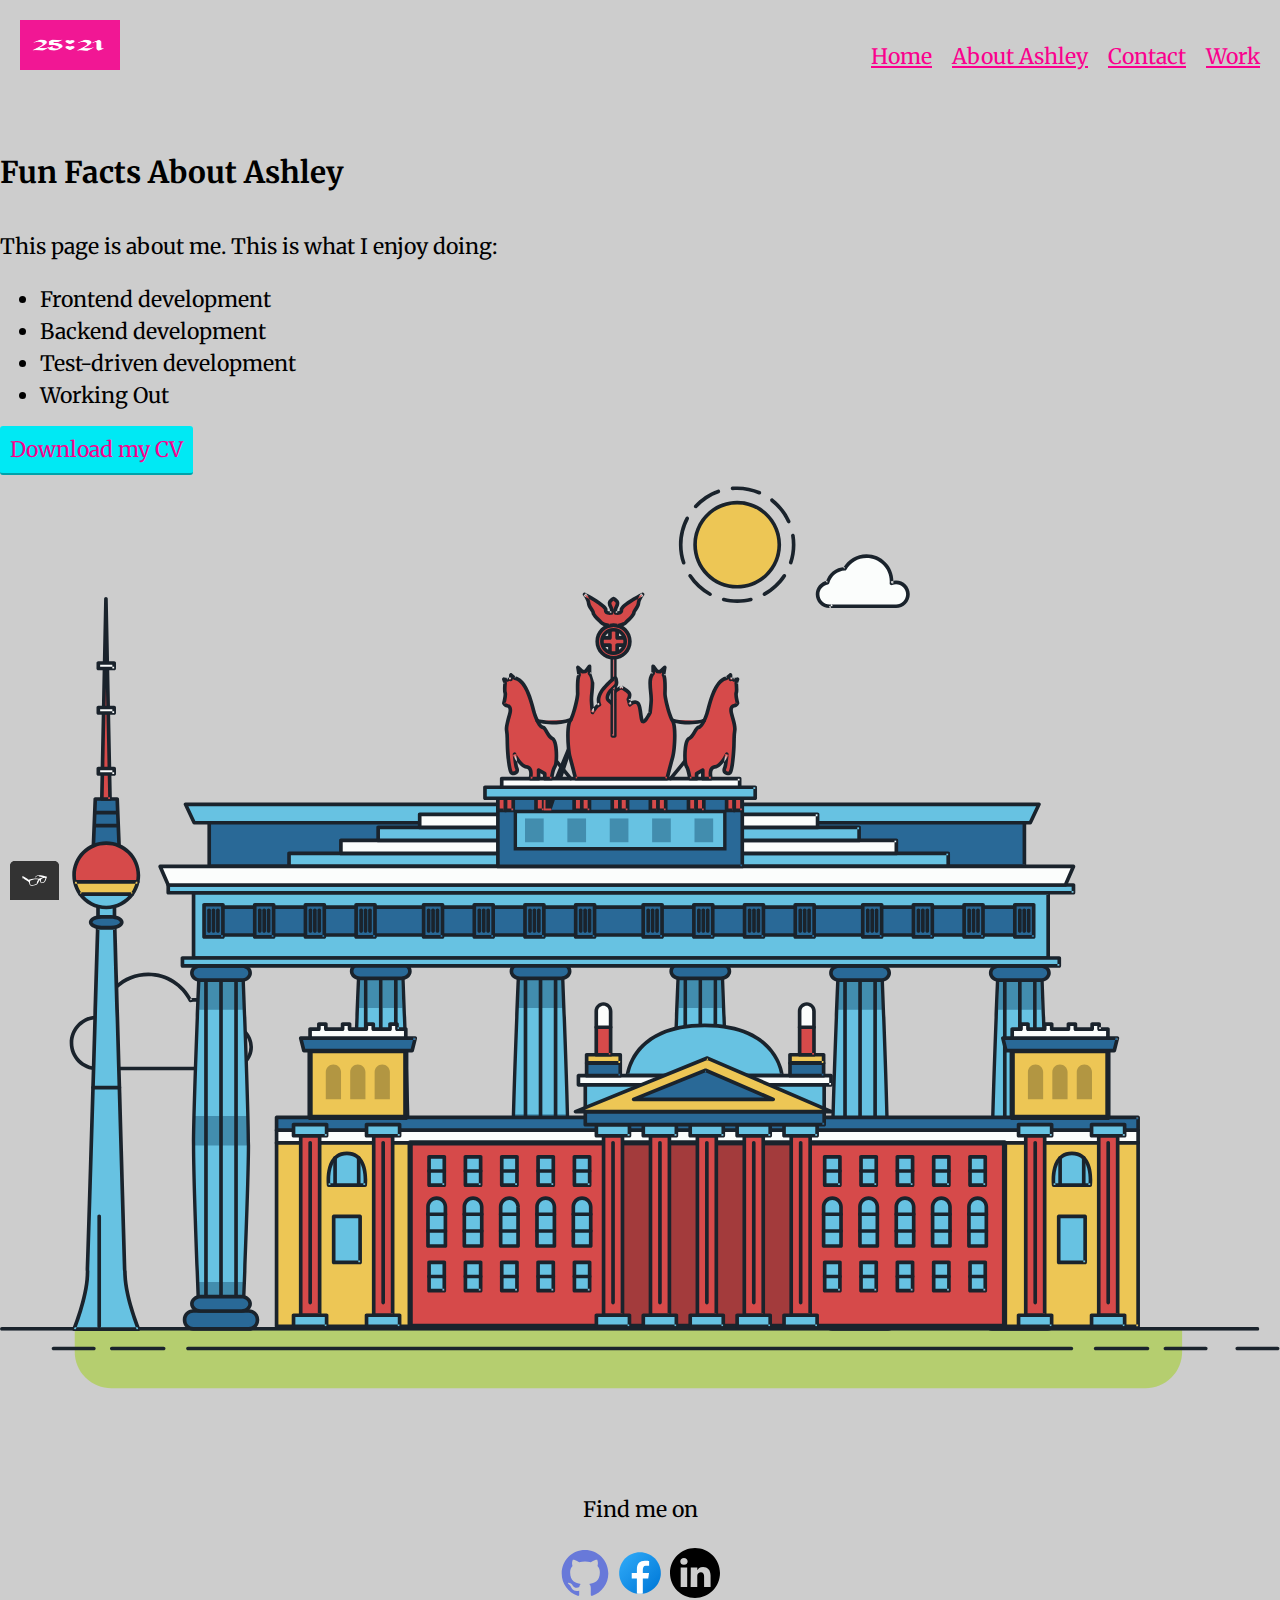
==== commit c7b67020: "about.html revert" ====
--- a/about.html
+++ b/about.html
@@ -2,7 +2,7 @@
 <html>
 <head>
         <meta charset="utf-8">
-        <title>Ashley Wright - Portfolio</title>
+        <title>Fun Facts About Ashley</title>
   
         <!--Edit your icon size-->
         <link rel="icon" type="image/png" href="img/favicon-32x32.png" sizes="32x32" class="favicon">
@@ -11,7 +11,7 @@
          <link rel="stylesheet" type="text/css" href="css/style.production.css">
         
 <header class="page-header">
-   <img src="img/2521Logo.png"  class="page-header__item" alt="Logo of Ashley Wright, a stylized graphic with 25:21, the name of my company">
+   <img src="img/2521Logo.png"  class="page-header__item"  alt="Logo of Ashley Wright, a stylized graphic with 25:21, the name of my company">
     <nav class="main-navigation page-header__item">
         <ul role="menubar" class="navigation-list">
             <li role="presentation">
@@ -32,7 +32,7 @@
 </head>
 
 <body>
-        <h1>About Ashley</h1>
+        <h1>Fun Facts About Ashley</h1>
 
     <p>This page is about me. This is what I enjoy doing:</p>
     <ul>
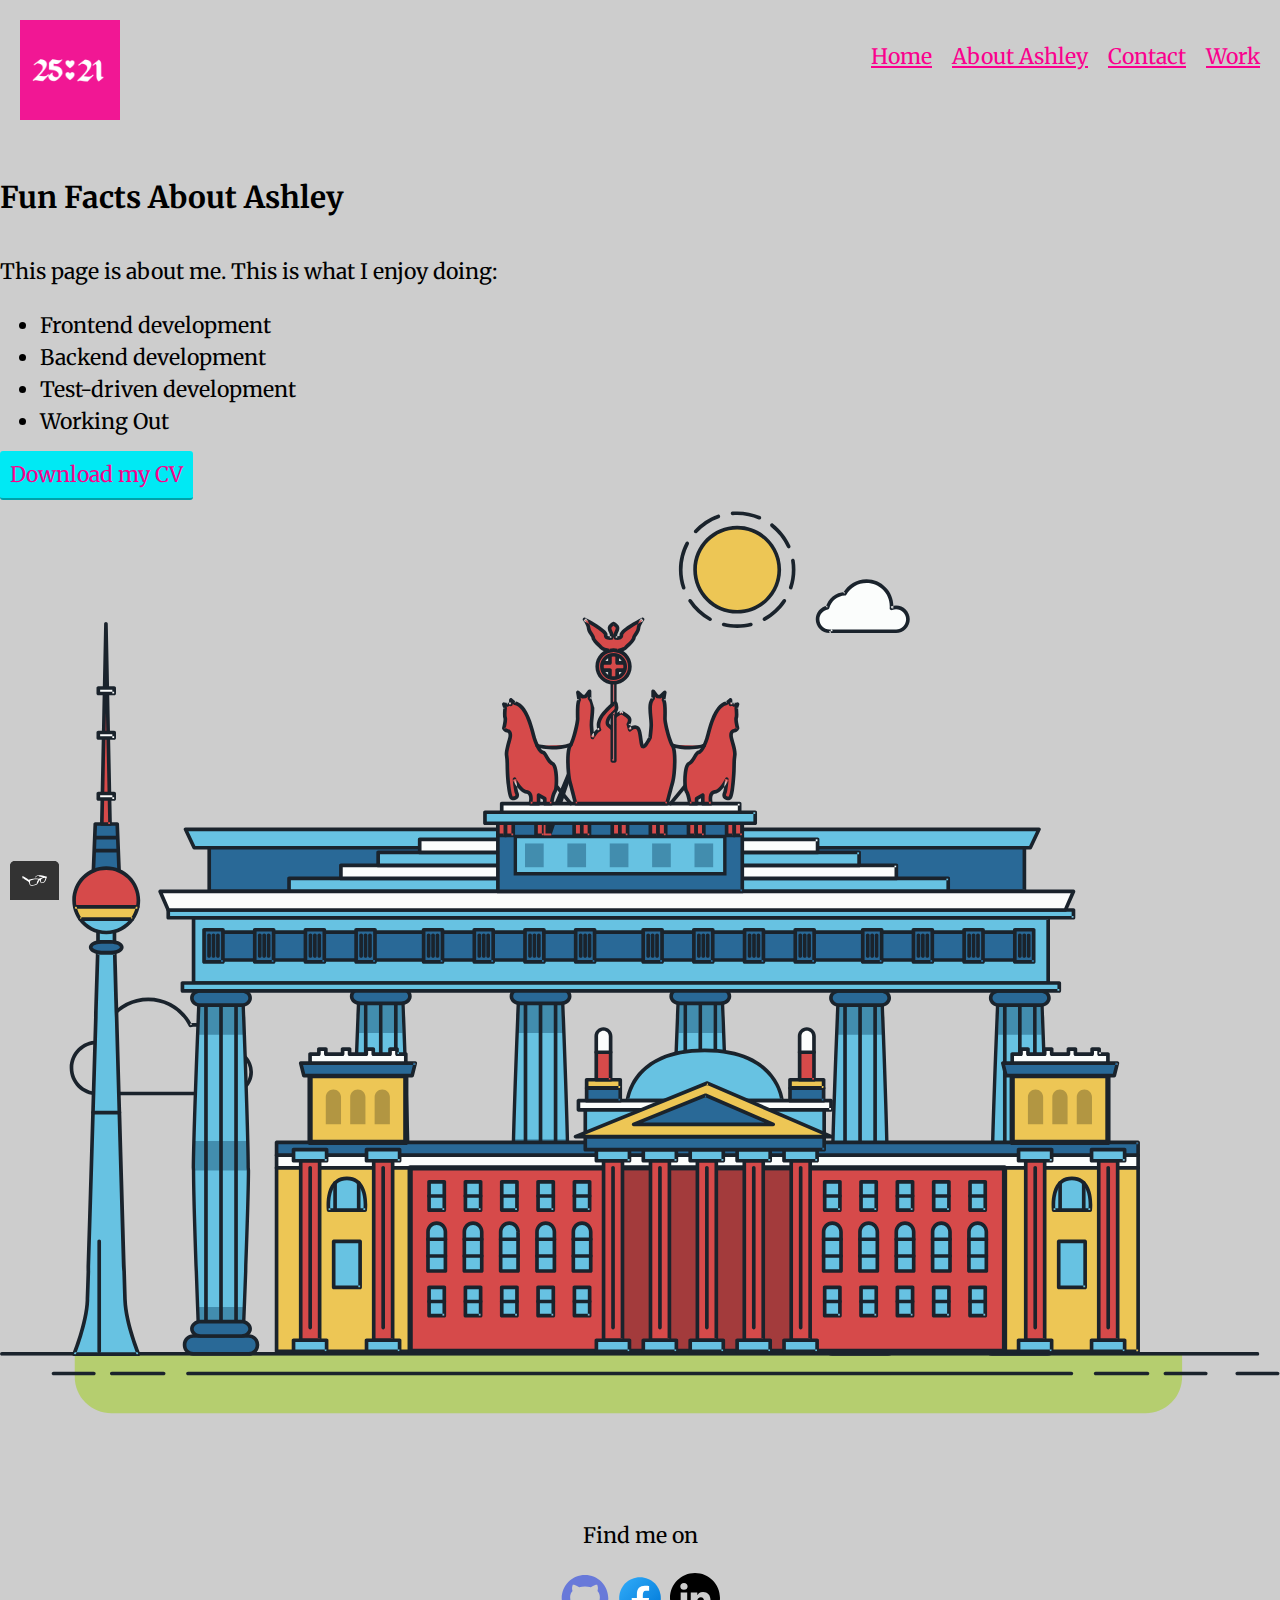
==== commit aaf8e20c: "Declared Language" ====
--- a/about.html
+++ b/about.html
@@ -1,5 +1,5 @@
 <!DOCTYPE html>
-<html>
+<html lang="en">
 <head>
         <meta charset="utf-8">
         <title>Fun Facts About Ashley</title>
--- a/css/style.production.css
+++ b/css/style.production.css
@@ -12,7 +12,7 @@
 
  img {
     width: 50px;
-    height: 50px;
+    
     }
  h1 {
     font-size: 30px;        
@@ -188,33 +188,51 @@
 
     .grid__item > *:nth-child(1) {
     -ms-grid-row: 1;
+    grid-row: 1;
+    
     -ms-grid-column: 1;
+    grid-column: 1;
     }
 
     .grid__item > *:nth-child(2) {
     -ms-grid-row: 1;
+    grid-row: 1
+    ;
     -ms-grid-column: 2;
+    grid-column: 2;
     }
 
     .grid__item > *:nth-child(3) {
     -ms-grid-row: 1;
+    grid-row: 1;
+
     -ms-grid-column: 3;
+    grid-column: 3;
     }
 
     .grid__item > *:nth-child(4) {
     -ms-grid-row: 2;
+    grid-row: 2;
+
     -ms-grid-column: 1;
-    }
+    grid-column: 1;
+  }
 
     .grid__item > *:nth-child(5) {
     -ms-grid-row: 2;
+    grid-row: 2;
+
     -ms-grid-column: 2;
-    }
+    grid-column: 2;
+  }
 
     .grid__item > *:nth-child(6) {
     -ms-grid-row: 2;
+    grid-row: 2;
+
     -ms-grid-column: 3;
-    }
+    grid-column: 3;
+  }
     @media all and (max-width: 500px) {
       .grid {
         -ms-grid-columns: 1fr;
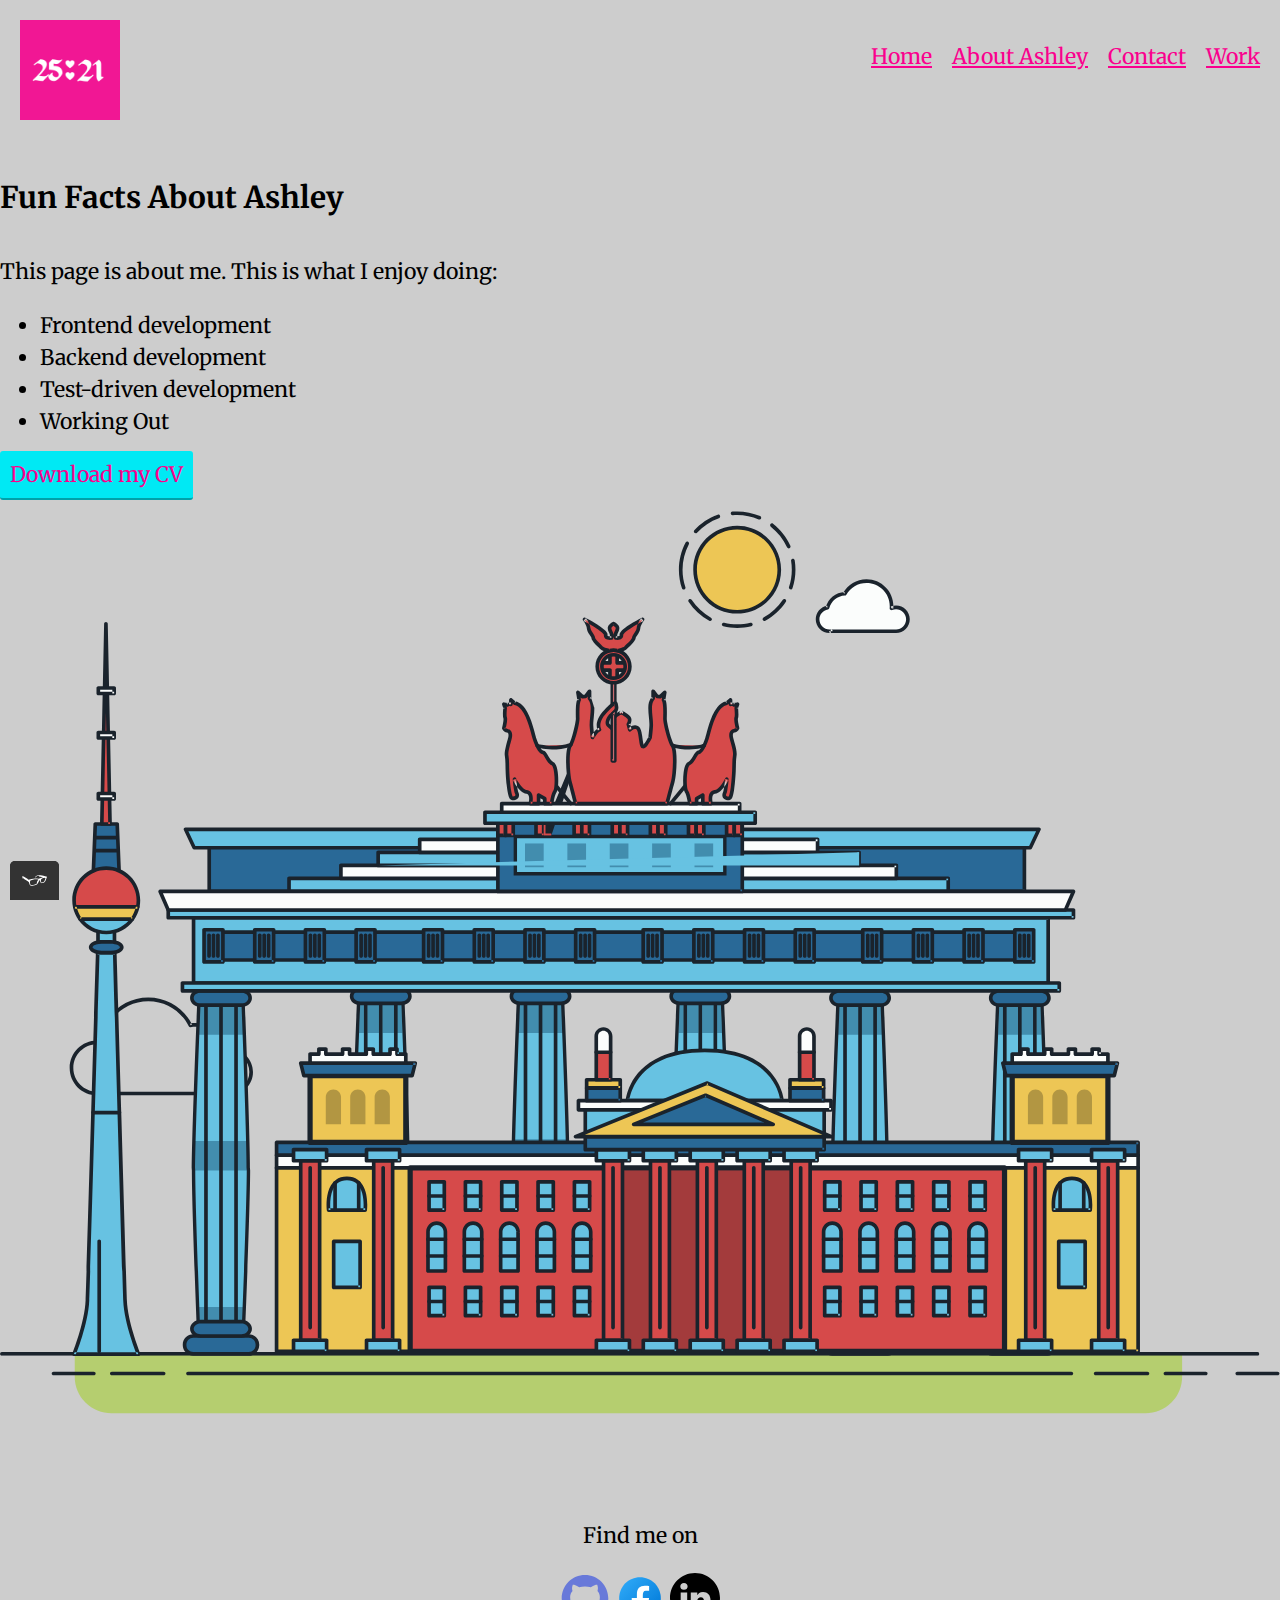
==== commit cd084316: "<header> placed in <body>" ====
--- a/about.html
+++ b/about.html
@@ -1,6 +1,5 @@
 <!DOCTYPE html>
 <html lang="en">
-<head>
         <meta charset="utf-8">
         <title>Fun Facts About Ashley</title>
   
@@ -10,7 +9,8 @@
          <link href="https://fonts.googleapis.com/css2?family=Merriweather&display=swap" rel="stylesheet">
          <link rel="stylesheet" type="text/css" href="css/style.production.css">
         
-<header class="page-header">
+<body>
+    <header class="page-header">
    <img src="img/2521Logo.png"  class="page-header__item"  alt="Logo of Ashley Wright, a stylized graphic with 25:21, the name of my company">
     <nav class="main-navigation page-header__item">
         <ul role="menubar" class="navigation-list">
@@ -29,9 +29,7 @@
         </ul>
     </nav>
     </header>
-</head>
 
-<body>
         <h1>Fun Facts About Ashley</h1>
 
     <p>This page is about me. This is what I enjoy doing:</p>
@@ -640,8 +638,9 @@
         </g>
         <path fill="#1A232C" d="M55.253 470.489L55.253 410.403C55.253 409.85 54.805 409.403 54.253 409.403 53.701 409.403 53.253 409.85 53.253 410.403L53.253 470.489C53.253 471.041 53.701 471.489 54.253 471.489 54.805 471.489 55.253 471.041 55.253 470.489M50.889 340.95L65.312 340.95C65.865 340.95 66.312 340.502 66.312 339.95 66.312 339.397 65.865 338.95 65.312 338.95L50.889 338.95C50.336 338.95 49.889 339.397 49.889 339.95 49.889 340.502 50.336 340.95 50.889 340.95"></path>
     </g>
+    <polygon fill="#67C2E2" points="206.805 204.741 469.828 204.741 469.828 197.624 206.805"></polygon>
 </svg>
-        <polygon fill="#67C2E2" points="206.805 204.741 469.828 204.741 469.828 197.624 206.805"></polygon>
+       
 
         
             <footer class="page-footer">
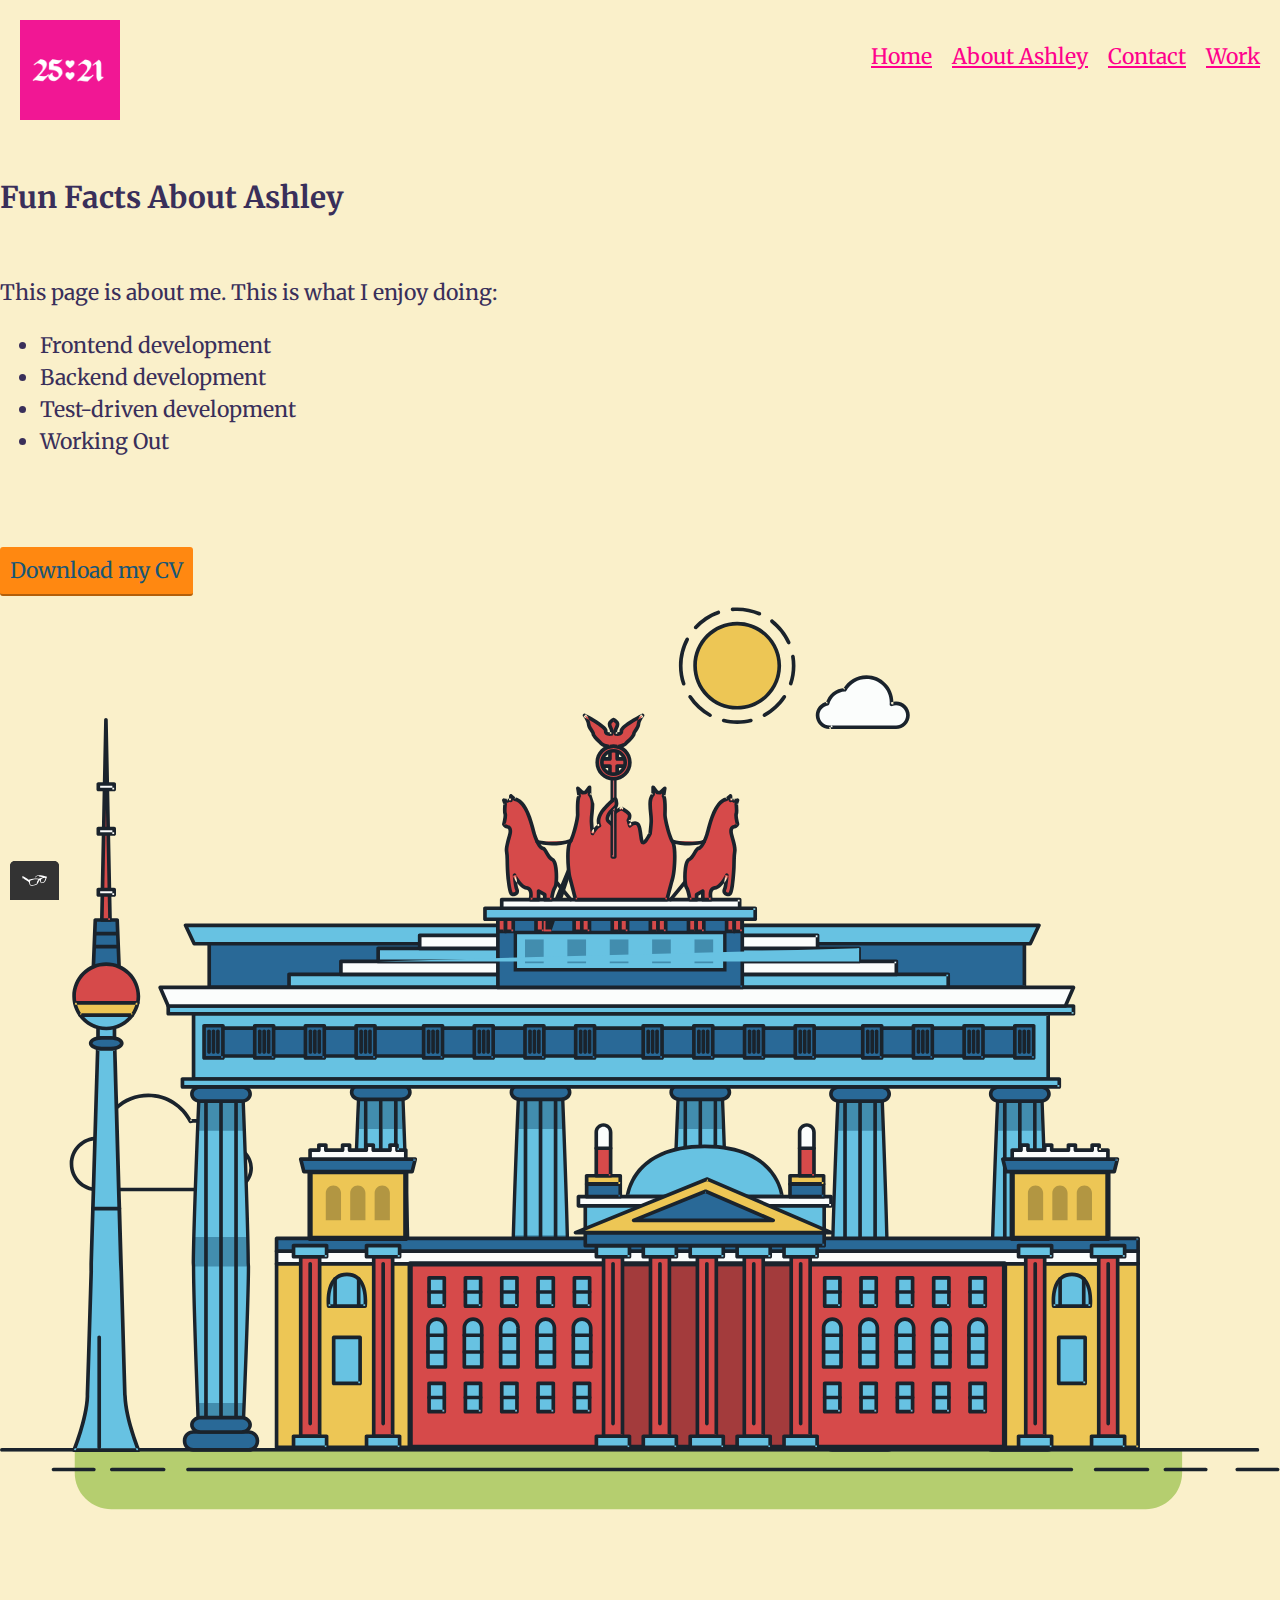
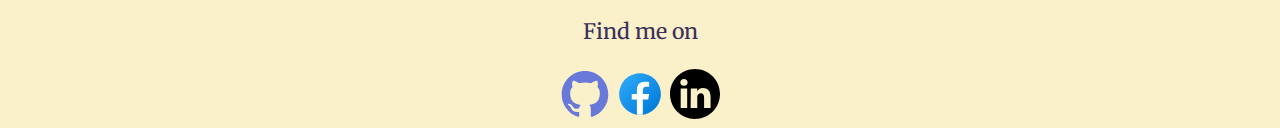
==== commit 985d8ad1: "CV addition" ====
--- a/about.html
+++ b/about.html
@@ -29,17 +29,20 @@
         </ul>
     </nav>
     </header>
-
-        <h1>Fun Facts About Ashley</h1>
-
-    <p>This page is about me. This is what I enjoy doing:</p>
-    <ul>
-        <li>Frontend development</li>
-        <li>Backend development</li>
-        <li>Test-driven development</li>
-        <li>Working Out</li>
-    </ul>
-<a href="#" class="button" download> Download my CV</a>
+        
+            <h1>Fun Facts About Ashley</h1>
+            <div class="fun-facts">
+            <p>This page is about me. This is what I enjoy doing:</p>
+            <ul>
+                <li>Frontend development</li>
+                <li>Backend development</li>
+                <li>Test-driven development</li>
+                <li>Working Out</li>
+            </ul>
+            </div>
+            <div class="button2">
+                <a href="file:///C:/Users/gold/Downloads/_2021%20Resume%20.docx.pdf" class="button" download> Download my CV</a>
+            </div>
 <svg id="about-picture" xmlns="http://www.w3.org/2000/svg" class="berlin-illustration" height="auto" viewBox="0 0 700 505" xmlns:xlink="http://www.w3.org/1999/xlink">
     <defs>
         <polygon id="a" points=".06 231.917 .06 .929 688.717 .929 688.717 231.917"></polygon>
@@ -646,9 +649,9 @@
             <footer class="page-footer">
                     <p>Find me on</p>
                     <div class="social-media">
-                     <img src="img/githubicon.svg" alt="GitHub">
-                     <img src="img/fbicon.svg" alt="Facebook">
-                     <img src="img/linkedinicon.svg" alt="LinkedIn">
+                        <a href="https://github.com/AJ-cees"><img src="img/githubicon.svg" alt="GitHub"></a>
+                        <a href="https://www.facebook.com/"><img src="img/fbicon.svg" alt="Facebook"></a>
+                        <a href="https://www.linkedin.com/"><img src="img/linkedinicon.svg" alt="LinkedIn"></a>
                     </div>
             </footer>
 <script src="js/tota11y.min.js"></script>   
--- a/css/style.production.css
+++ b/css/style.production.css
@@ -1,8 +1,9 @@
 body {
-    background-color: #cdcdcd;
+    background-color: #faf0ca;
     font-family: 'Merriweather', serif;
     font-weight: 400;
     font-size: 16pt;
+    color: #392f5a;
     line-height: 1.5;
     }
     .favicon{ 
@@ -12,7 +13,8 @@
 
  img {
     width: 50px;
-    
+    max-width: 100%;
+    height: auto;
     }
  h1 {
     font-size: 30px;        
@@ -30,29 +32,26 @@
     line-height: 1.8;
     }
  a {
-    color: #fa008d;
+    color: #ff008c;
    }
  a:visited {
  /* visited link */
-    color: #fa008d;
+    color: #175676
     }
 
  a:active {
  /* selected link */
-    color: #00e9f4;
+    color: #175676;
     }
  a:hover, a:focus {
  /* No underlining when hovering over a link */
     text-decoration: none;
    }
  .button {
- /* overwrites browser defaults and resets the border */
     border: none;
- /* takes the font from the outer container */
     font-family: inherit;
- /* styles the background color, font color, and text decoration (underline, etc.) of the button */
-    background-color: #00e9f4;
-    color: #fa008d;
+    background-color: #ff8811;
+    color: #175676;
     text-decoration: none;
  /*adds spacing to the button (this will be discussed more in-depth later) */
     padding: 10px;
@@ -72,8 +71,8 @@
  /* takes the font from the outer container */
     font-family: inherit;
  /* styles the background color, font color, and text decoration (underline, etc.) of the button */
-    background-color: #00e9f4;
-    color: #fa008d;
+    background-color: #ff8811;
+    color: #175676;
     text-decoration: none;
  /*adds spacing to the button (this will be discussed more in-depth later) */
     padding: 10px;
@@ -179,7 +178,7 @@
     }
 
     .grid__item {
-      background-color: #00e9f4;
+      background-color: #ff8811;
       -ms-grid-columns: 300px 300px 300px;
       grid-template-columns: 300px 300px 300px;
       -ms-grid-rows: 300px 300px;
@@ -233,6 +232,21 @@
     -ms-grid-column: 3;
     grid-column: 3;
   }
+
+  .fun-facts {
+   display:inline-block;
+   height: 300px;
+   justify-content:space-around
+    
+  }
+  .contact-form {
+    display: inline-block;
+    height: 300px;
+    justify-content: space-around;
+  }
+  .address {
+    height: 150px;
+  }
     @media all and (max-width: 500px) {
       .grid {
         -ms-grid-columns: 1fr;
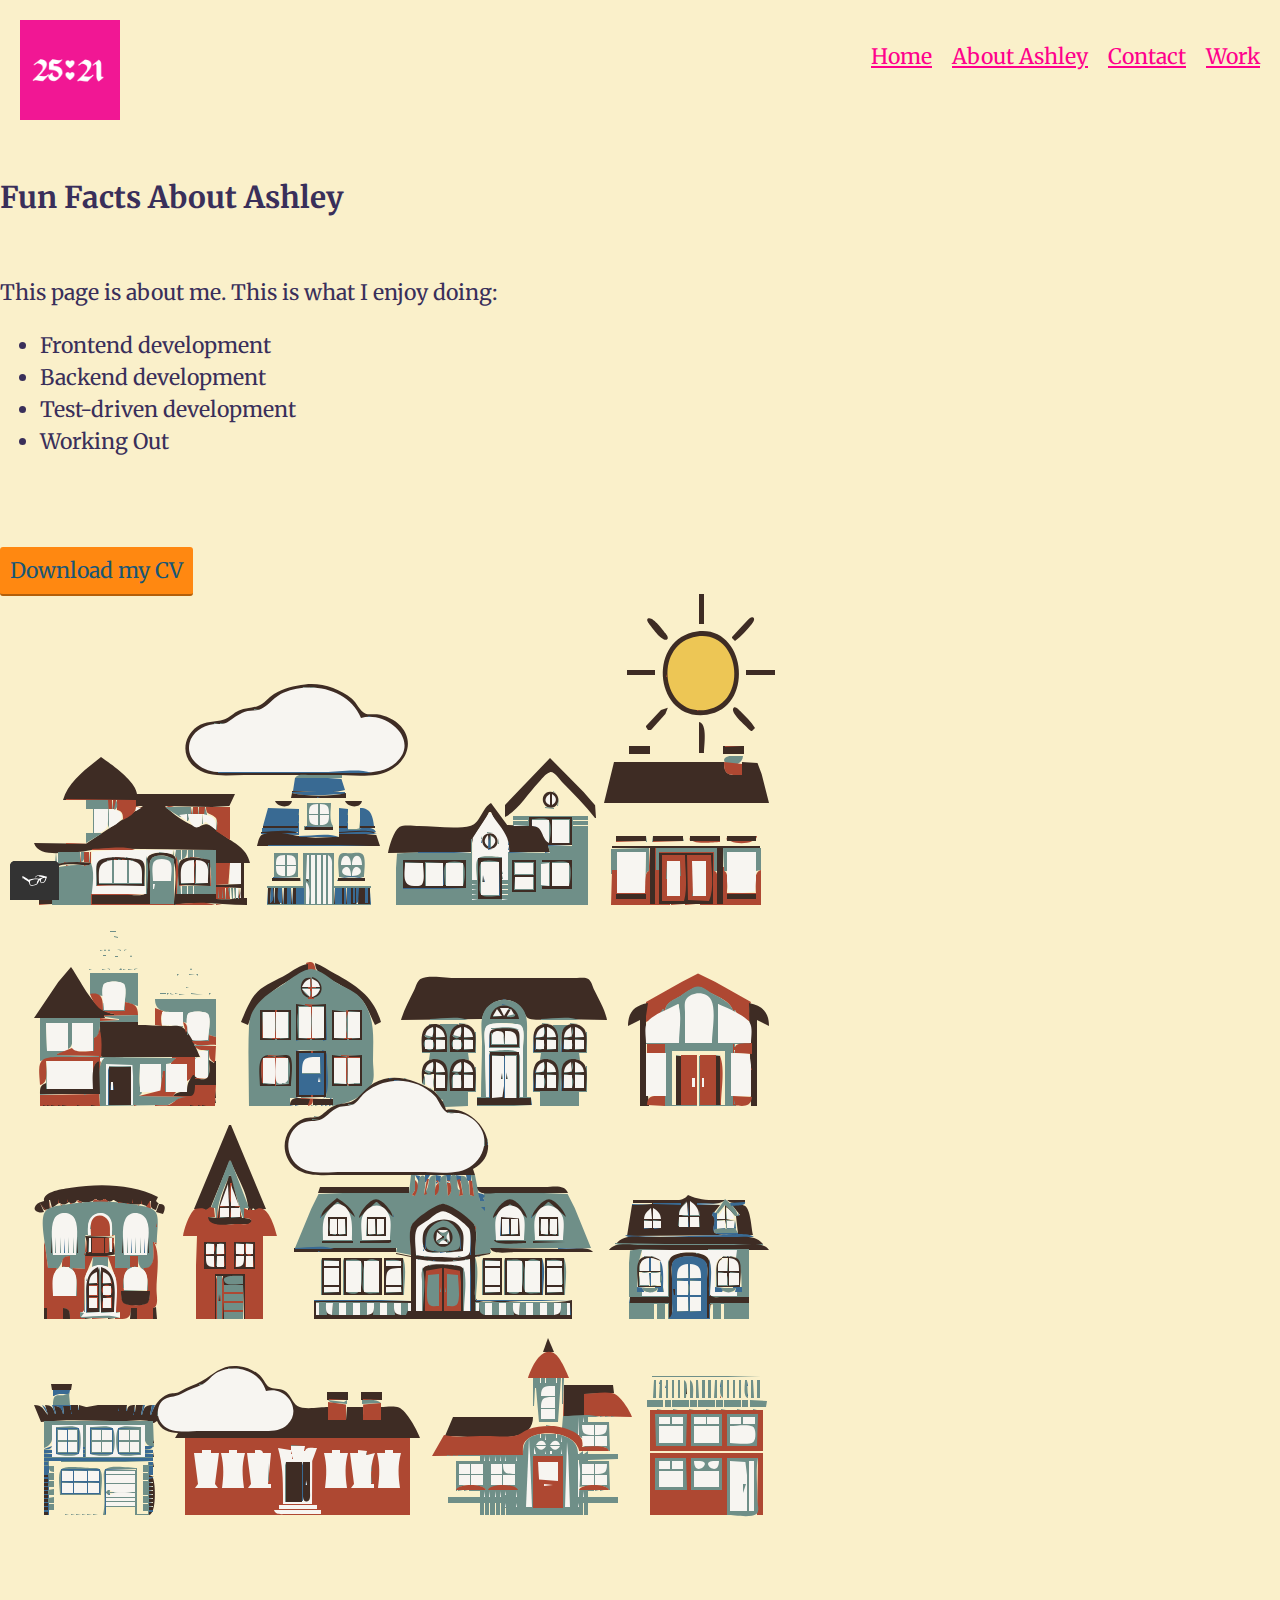
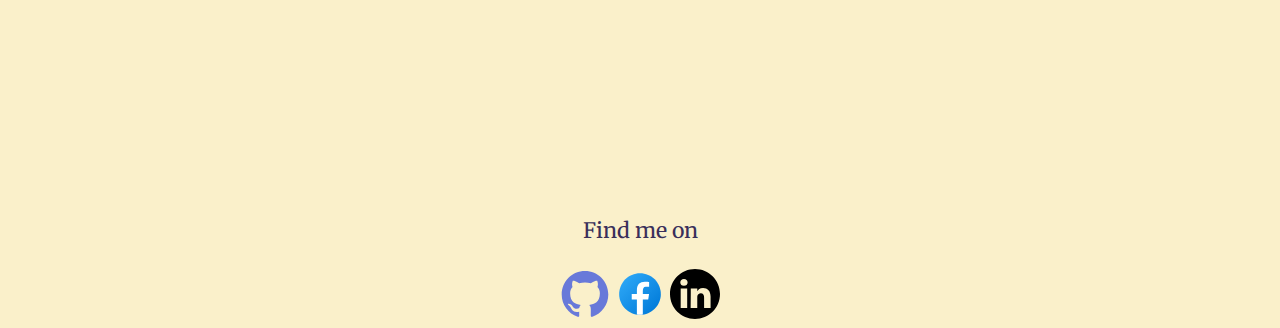
==== commit d9b84254: "New SVG" ====
--- a/about.html
+++ b/about.html
@@ -43,606 +43,2080 @@
             <div class="button2">
                 <a href="file:///C:/Users/gold/Downloads/_2021%20Resume%20.docx.pdf" class="button" download> Download my CV</a>
             </div>
-<svg id="about-picture" xmlns="http://www.w3.org/2000/svg" class="berlin-illustration" height="auto" viewBox="0 0 700 505" xmlns:xlink="http://www.w3.org/1999/xlink">
-    <defs>
-        <polygon id="a" points=".06 231.917 .06 .929 688.717 .929 688.717 231.917"></polygon>
-    </defs>
-    <g fill="none" fill-rule="evenodd">
-      <g transform="translate(0 241)" class="cloud-front">
-      <path fill="#1A232C" d="M87.602,29 L87.602,28 C87.326,28.001 87.103,28.024 86.927,28.033 L86.979,29.031 L87.947,28.78 C85.741,20.282 78.041,14.002 68.852,14 C67.858,14 66.904,14.096 65.98,14.231 L66.125,15.22 L67.019,14.772 C62.626,6.015 53.567,0.001 43.102,0 C29.041,0.002 17.524,10.848 16.443,24.632 L17.44,24.71 L17.606,23.724 C16.803,23.589 15.969,23.5 15.102,23.5 C6.817,23.501 0.102,30.215 0.102,38.5 C0.102,46.785 6.817,53.499 15.102,53.5 L87.602,53.5 C94.644,53.499 100.351,47.792 100.352,40.75 C100.351,33.708 94.644,28.001 87.602,28 L87.602,30 C90.573,30 93.254,31.202 95.203,33.149 C97.15,35.097 98.351,37.778 98.352,40.75 C98.351,43.722 97.15,46.403 95.203,48.351 C93.254,50.298 90.573,51.5 87.602,51.5 L15.102,51.5 C11.509,51.5 8.265,50.046 5.909,47.692 C3.555,45.337 2.102,42.093 2.102,38.5 C2.102,34.907 3.555,31.663 5.909,29.308 C8.265,26.954 11.509,25.5 15.102,25.5 C15.831,25.5 16.553,25.575 17.273,25.697 C17.551,25.743 17.832,25.672 18.055,25.499 C18.277,25.325 18.414,25.07 18.436,24.789 C19.436,12.04 30.094,1.998 43.102,2 C52.786,1.999 61.163,7.564 65.231,15.669 C65.425,16.055 65.842,16.272 66.27,16.21 C67.132,16.084 67.988,16 68.852,16 C77.108,15.998 84.027,21.647 86.011,29.283 C86.13,29.741 86.557,30.054 87.031,30.03 C87.27,30.017 87.457,29.999 87.602,30 L87.602,29" transform="translate(38 36)"></path>
-        </g>
-        <path fill="#B5CE6F" d="M646.484,484.382 C646.484,489.501 644.531,494.62 640.627,498.525 C636.722,502.43 631.603,504.382 626.484,504.382 L60.873,504.382 C55.754,504.382 50.636,502.43 46.731,498.525 C42.826,494.62 40.873,489.501 40.873,484.382 L40.873,471.917 L646.484,471.917 L646.484,484.382"></path>
-        <polyline fill="#67C2E2" points="334.824 185.029 101.449 185.029 106.209 195.08 563.438 195.08 568.2 185.029 334.824 185.029"></polyline>
-        <path fill="#1A232C" d="M334.824,185.029 L334.824,184.029 L101.449,184.029 C101.104,184.029 100.788,184.203 100.604,184.494 C100.42,184.785 100.398,185.146 100.545,185.457 L105.306,195.508 C105.471,195.856 105.824,196.079 106.209,196.079 L563.438,196.079 C563.824,196.079 564.177,195.856 564.342,195.508 L569.104,185.457 C569.251,185.146 569.229,184.785 569.045,184.494 C568.861,184.203 568.544,184.029 568.2,184.029 L334.824,184.029 L334.824,186.029 L566.62,186.029 L562.806,194.08 L106.842,194.08 L103.029,186.029 L334.824,186.029 L334.824,185.029"></path>
-        <polygon fill="#296997" points="114.416 218.974 560.222 218.974 560.222 195.08 114.416 195.08"></polygon>
-        <path fill="#1A232C" d="M560.222,218.974 L560.222,217.974 L115.416,217.974 L115.416,196.079 L559.222,196.079 L559.222,218.974 L560.222,218.974 L560.222,217.974 L560.222,218.974 L561.222,218.974 L561.222,195.08 C561.222,194.816 561.115,194.559 560.929,194.372 C560.742,194.186 560.485,194.08 560.222,194.08 L114.416,194.08 C114.152,194.08 113.895,194.186 113.708,194.372 C113.522,194.559 113.416,194.816 113.416,195.08 L113.416,218.974 C113.416,219.237 113.522,219.495 113.708,219.681 C113.895,219.867 114.152,219.974 114.416,219.974 L560.222,219.974 C560.485,219.974 560.742,219.867 560.929,219.681 C561.115,219.495 561.222,219.237 561.222,218.974 L560.222,218.974"></path>
-        <polygon fill="#67C2E2" points="105.85 269.08 573.225 269.08 573.225 233.398 105.85 233.398"></polygon>
-        <path fill="#1A232C" d="M573.225,233.398 L573.225,232.398 L105.85,232.398 C105.587,232.398 105.329,232.505 105.143,232.691 C104.957,232.877 104.85,233.134 104.85,233.398 L104.85,269.08 C104.85,269.344 104.957,269.601 105.143,269.788 C105.329,269.974 105.587,270.08 105.85,270.08 L573.225,270.08 C573.488,270.08 573.745,269.974 573.932,269.788 C574.118,269.601 574.225,269.344 574.225,269.08 L574.225,233.398 C574.225,233.134 574.118,232.877 573.932,232.691 C573.745,232.505 573.488,232.398 573.225,232.398 L573.225,233.398 L572.225,233.398 L572.225,268.08 L106.85,268.08 L106.85,234.398 L573.225,234.398 L573.225,233.398 L572.225,233.398 L573.225,233.398"></path>
-        <polygon fill="#296997" points="116.751 256.508 562.557 256.508 562.557 241.243 116.751 241.243"></polygon>
-        <path fill="#1A232C" d="M562.557,256.508 L562.557,255.508 L117.75,255.508 L117.75,242.243 L561.557,242.243 L561.557,256.508 L562.557,256.508 L562.557,255.508 L562.557,256.508 L563.557,256.508 L563.557,241.243 C563.557,240.979 563.45,240.722 563.264,240.535 C563.078,240.349 562.82,240.243 562.557,240.243 L116.75,240.243 C116.487,240.243 116.23,240.349 116.043,240.535 C115.857,240.722 115.751,240.979 115.751,241.243 L115.751,256.508 C115.751,256.771 115.857,257.029 116.043,257.215 C116.23,257.401 116.487,257.508 116.751,257.508 L562.557,257.508 C562.82,257.508 563.077,257.401 563.264,257.215 C563.45,257.029 563.557,256.771 563.557,256.508 L562.557,256.508"></path>
-        <polygon fill="#67C2E2" points="158.07 218.974 518.563 218.974 518.563 211.858 158.07 211.858"></polygon>
-        <path fill="#1A232C" d="M518.563,211.858 L518.563,210.858 L158.07,210.858 C157.807,210.858 157.549,210.964 157.363,211.151 C157.177,211.337 157.07,211.594 157.07,211.858 L157.07,218.974 C157.07,219.237 157.177,219.495 157.363,219.681 C157.549,219.867 157.807,219.974 158.07,219.974 L518.563,219.974 C518.826,219.974 519.083,219.867 519.27,219.681 C519.456,219.495 519.562,219.237 519.562,218.974 L519.562,211.858 C519.562,211.594 519.456,211.337 519.27,211.151 C519.083,210.964 518.826,210.858 518.563,210.858 L518.563,211.858 L517.563,211.858 L517.563,217.974 L159.07,217.974 L159.07,212.858 L518.563,212.858 L518.563,211.858 L517.563,211.858 L518.563,211.858"></path>
-        <polygon fill="#FBFDFC" points="186.438 211.858 490.194 211.858 490.194 204.741 186.438 204.741"></polygon>
-        <path fill="#1A232C" d="M490.194,204.741 L490.194,203.741 L186.438,203.741 C186.175,203.741 185.917,203.848 185.731,204.034 C185.545,204.221 185.438,204.478 185.438,204.741 L185.438,211.858 C185.438,212.121 185.545,212.379 185.731,212.565 C185.917,212.751 186.175,212.858 186.438,212.858 L490.194,212.858 C490.458,212.858 490.715,212.751 490.902,212.565 C491.088,212.379 491.194,212.121 491.194,211.858 L491.194,204.741 C491.194,204.478 491.088,204.221 490.902,204.034 C490.715,203.848 490.458,203.741 490.194,203.741 L490.194,204.741 L489.194,204.741 L489.194,210.858 L187.438,210.858 L187.438,205.741 L490.194,205.741 L490.194,204.741 L489.194,204.741 L490.194,204.741"></path>
-        <polygon fill="#67C2E2" points="206.805 204.741 469.828 204.741 469.828 197.624 206.805 197.624"></polygon>
-        <path fill="#1A232C" d="M469.828,197.624 L469.828,196.624 L206.805,196.624 C206.541,196.624 206.284,196.731 206.098,196.917 C205.911,197.103 205.805,197.361 205.805,197.624 L205.805,204.741 C205.805,205.005 205.911,205.262 206.098,205.449 C206.284,205.635 206.541,205.741 206.805,205.741 L469.828,205.741 C470.091,205.741 470.349,205.635 470.535,205.449 C470.722,205.262 470.828,205.005 470.828,204.741 L470.828,197.624 C470.828,197.361 470.722,197.103 470.535,196.917 C470.349,196.731 470.091,196.624 469.828,196.624 L469.828,197.624 L468.828,197.624 L468.828,203.741 L207.805,203.741 L207.805,198.624 L469.828,198.624 L469.828,197.624 L468.828,197.624 L469.828,197.624"></path>
-        <polygon fill="#FBFDFC" points="229.521 197.624 447.111 197.624 447.111 190.509 229.521 190.509"></polygon>
-        <path fill="#1A232C" d="M447.111,190.509 L447.111,189.509 L229.521,189.509 C229.258,189.509 229,189.616 228.814,189.802 C228.628,189.988 228.521,190.246 228.521,190.509 L228.521,197.624 C228.521,197.888 228.628,198.145 228.814,198.332 C229,198.518 229.258,198.624 229.521,198.624 L447.111,198.624 C447.375,198.624 447.632,198.518 447.818,198.332 C448.005,198.145 448.111,197.888 448.111,197.624 L448.111,190.509 C448.111,190.246 448.005,189.988 447.818,189.802 C447.632,189.616 447.375,189.509 447.111,189.509 L447.111,190.509 L446.111,190.509 L446.111,196.624 L230.521,196.624 L230.521,191.509 L447.111,191.509 L447.111,190.509 L446.111,190.509 L447.111,190.509"></path>
-        <path fill="#67C2E2" d="M135.607,355.447 C135.163,337.766 134.264,313.326 133.648,297.387 C133.274,287.721 133.004,281.18 133.004,281.18 L108.722,281.18 C108.722,281.18 108.452,287.721 108.079,297.387 C107.462,313.326 106.563,337.766 106.119,355.447 C105.953,362.059 105.85,367.732 105.85,371.653 L105.85,371.654 C105.85,386.117 107.243,424.332 108.089,446.189 C108.457,455.706 108.722,462.126 108.722,462.126 L133.004,462.126 C133.004,462.126 133.269,455.706 133.637,446.189 C134.482,424.332 135.876,386.117 135.876,371.654 L135.876,371.653 C135.876,367.732 135.773,362.059 135.607,355.447"></path>
-        <path fill="#428DAE" d="M133.648 297.387L108.079 297.387C108.452 287.721 108.722 281.18 108.722 281.18L133.004 281.18C133.004 281.18 133.274 287.721 133.648 297.387M135.876 371.654L105.85 371.654 105.85 371.653C105.85 367.732 105.953 362.059 106.119 355.447L135.607 355.447C135.773 362.059 135.876 367.732 135.876 371.653L135.876 371.654M133.004 462.126L108.722 462.126C108.722 462.126 108.457 455.706 108.089 446.189L133.637 446.189C133.269 455.706 133.004 462.126 133.004 462.126"></path>
-        <path fill="#1A232C" d="M109.612,461.199 L132.114,461.199 C132.447,453.007 134.949,390.886 134.949,371.653 C134.949,352.42 132.447,290.299 132.114,282.108 L109.612,282.108 C109.279,290.299 106.778,352.42 106.778,371.653 C106.778,390.886 109.279,453.007 109.612,461.199 Z M133.895,463.054 L107.832,463.054 L107.794,462.164 C107.766,461.466 104.922,392.193 104.922,371.653 C104.922,351.114 107.766,281.839 107.794,281.142 L107.832,280.252 L133.895,280.252 L133.931,281.142 C133.96,281.839 136.804,351.114 136.804,371.653 C136.804,392.193 133.96,461.466 133.931,462.164 L133.895,463.054 L133.895,463.054 Z"></path>
-        <path fill="#1A232C" d="M111.638 281.18L111.638 462.126C111.638 462.679 112.086 463.126 112.638 463.126 113.19 463.126 113.638 462.679 113.638 462.126L113.638 281.18C113.638 280.628 113.19 280.18 112.638 280.18 112.086 280.18 111.638 280.628 111.638 281.18M119.863 281.18L119.863 462.126C119.863 462.679 120.311 463.126 120.863 463.126 121.416 463.126 121.863 462.679 121.863 462.126L121.863 281.18C121.863 280.628 121.416 280.18 120.863 280.18 120.311 280.18 119.863 280.628 119.863 281.18M128.088 281.18L128.088 462.126C128.088 462.679 128.536 463.126 129.088 463.126 129.64 463.126 130.088 462.679 130.088 462.126L130.088 281.18C130.088 280.628 129.64 280.18 129.088 280.18 128.536 280.18 128.088 280.628 128.088 281.18"></path>
-        <path fill="#296997" d="M136.79,277.265 C136.79,279.418 134.675,281.18 132.09,281.18 L109.636,281.18 C107.051,281.18 104.936,279.418 104.936,277.265 C104.936,275.111 107.051,273.349 109.636,273.349 L132.09,273.349 C134.675,273.349 136.79,275.111 136.79,277.265"></path>
-        <path fill="#1A232C" d="M136.79,277.265 L135.79,277.265 C135.789,278.005 135.433,278.704 134.769,279.262 C134.109,279.814 133.155,280.181 132.09,280.18 L109.636,280.18 C108.571,280.181 107.617,279.814 106.956,279.262 C106.293,278.704 105.936,278.005 105.936,277.265 C105.936,276.524 106.293,275.825 106.957,275.267 C107.617,274.715 108.571,274.348 109.636,274.349 L132.09,274.349 C133.155,274.348 134.109,274.716 134.769,275.267 C135.433,275.825 135.789,276.524 135.79,277.265 L137.79,277.265 C137.791,275.851 137.09,274.593 136.049,273.731 C135.006,272.863 133.61,272.35 132.09,272.349 L109.636,272.349 C108.116,272.35 106.72,272.863 105.676,273.731 C104.636,274.593 103.935,275.851 103.936,277.265 C103.935,278.678 104.636,279.937 105.677,280.798 C106.72,281.666 108.116,282.179 109.636,282.18 L132.09,282.18 C133.61,282.179 135.006,281.666 136.049,280.798 C137.09,279.937 137.791,278.678 137.79,277.265 L136.79,277.265"></path>
-        <path fill="#296997" d="M140.775,467.217 C140.775,469.803 138.661,471.917 136.076,471.917 L105.65,471.917 C103.065,471.917 100.951,469.803 100.951,467.217 L100.951,466.825 C100.951,464.241 103.065,462.126 105.65,462.126 L136.076,462.126 C138.661,462.126 140.775,464.241 140.775,466.825 L140.775,467.217"></path>
-        <path fill="#1A232C" d="M140.775,467.217 L139.775,467.217 C139.775,468.235 139.361,469.155 138.688,469.83 C138.013,470.503 137.093,470.917 136.076,470.917 L105.65,470.917 C104.633,470.917 103.713,470.504 103.038,469.83 C102.365,469.155 101.951,468.235 101.951,467.217 L101.951,466.825 C101.951,465.808 102.365,464.889 103.038,464.214 C103.713,463.54 104.633,463.127 105.65,463.126 L136.076,463.126 C137.093,463.127 138.013,463.54 138.688,464.214 C139.362,464.889 139.775,465.808 139.775,466.825 L139.775,467.217 L141.775,467.217 L141.775,466.825 C141.772,463.684 139.217,461.13 136.076,461.126 L105.65,461.126 C102.509,461.13 99.955,463.684 99.951,466.825 L99.951,467.217 C99.954,470.36 102.509,472.914 105.65,472.917 L136.076,472.917 C139.217,472.914 141.772,470.36 141.775,467.217 L140.775,467.217"></path>
-        <path fill="#296997" d="M136.79,458.208 C136.79,460.363 134.675,462.126 132.09,462.126 L109.636,462.126 C107.051,462.126 104.936,460.363 104.936,458.208 C104.936,456.057 107.051,454.292 109.636,454.292 L132.09,454.292 C134.675,454.292 136.79,456.057 136.79,458.208"></path>
-        <path fill="#1A232C" d="M136.79,458.208 L135.79,458.208 C135.789,458.949 135.432,459.649 134.769,460.207 C134.108,460.76 133.154,461.128 132.09,461.126 L109.636,461.126 C108.572,461.128 107.617,460.76 106.957,460.207 C106.293,459.649 105.936,458.949 105.936,458.208 C105.936,457.47 106.293,456.77 106.957,456.212 C107.617,455.659 108.572,455.291 109.636,455.292 L132.09,455.292 C133.154,455.291 134.108,455.659 134.769,456.212 C135.433,456.77 135.789,457.47 135.79,458.208 L137.79,458.208 C137.791,456.796 137.09,455.538 136.05,454.675 C135.006,453.808 133.61,453.294 132.09,453.292 L109.636,453.292 C108.115,453.294 106.719,453.808 105.676,454.675 C104.636,455.538 103.935,456.796 103.936,458.208 C103.935,459.622 104.636,460.881 105.676,461.743 C106.72,462.611 108.116,463.125 109.636,463.126 L132.09,463.126 C133.61,463.125 135.006,462.611 136.05,461.743 C137.09,460.881 137.791,459.622 137.79,458.208 L136.79,458.208"></path>
-        <path fill="#67C2E2" d="M572.471,355.447 C572.025,337.766 571.126,313.326 570.51,297.387 C570.137,287.721 569.867,281.18 569.867,281.18 L545.585,281.18 C545.585,281.18 545.315,287.721 544.942,297.387 C544.326,313.326 543.427,337.766 542.981,355.447 C542.815,362.059 542.713,367.732 542.713,371.653 L542.713,371.654 C542.713,386.117 544.107,424.332 544.952,446.189 C545.32,455.706 545.585,462.126 545.585,462.126 L569.867,462.126 C569.867,462.126 570.132,455.706 570.499,446.189 C571.346,424.332 572.739,386.117 572.739,371.654 L572.739,371.653 C572.739,367.732 572.637,362.059 572.471,355.447"></path>
-        <path fill="#428DAE" d="M569.582 297.387L566.951 297.387 566.951 282.108 568.977 282.108C569.063 284.206 569.29 289.841 569.582 297.387M564.951 297.387L545.871 297.387C546.162 289.841 546.39 284.206 546.476 282.108L564.951 282.108 564.951 297.387M571.8 369.187L566.951 369.187 566.951 356.265 571.562 356.265C571.685 361.272 571.771 365.701 571.8 369.187M564.951 369.187L543.653 369.187C543.684 365.512 543.777 360.79 543.912 355.447L553.551 355.447 553.551 356.265 564.951 356.265 564.951 369.187"></path>
-        <path fill="#1A232C" d="M546.476,461.199 L568.977,461.199 C569.31,453.007 571.812,390.886 571.812,371.653 C571.812,352.42 569.31,290.299 568.977,282.108 L546.476,282.108 C546.142,290.299 543.642,352.42 543.642,371.653 C543.642,390.886 546.142,453.007 546.476,461.199 M570.758,463.054 L544.694,463.054 L544.658,462.164 C544.629,461.466 541.785,392.193 541.785,371.653 C541.785,351.114 544.629,281.839 544.658,281.142 L544.694,280.252 L570.758,280.252 L570.795,281.142 C570.823,281.839 573.667,351.114 573.667,371.653 C573.667,392.193 570.823,461.466 570.795,462.164 L570.758,463.054"></path>
-        <path fill="#1A232C" d="M548.501 281.18L548.501 462.126C548.501 462.679 548.949 463.126 549.501 463.126 550.053 463.126 550.501 462.679 550.501 462.126L550.501 281.18C550.501 280.628 550.053 280.18 549.501 280.18 548.949 280.18 548.501 280.628 548.501 281.18M556.727 281.18L556.727 462.126C556.727 462.679 557.174 463.126 557.727 463.126 558.279 463.126 558.727 462.679 558.727 462.126L558.727 281.18C558.727 280.628 558.279 280.18 557.727 280.18 557.174 280.18 556.727 280.628 556.727 281.18M564.951 281.18L564.951 462.126C564.951 462.679 565.399 463.126 565.951 463.126 566.503 463.126 566.951 462.679 566.951 462.126L566.951 281.18C566.951 280.628 566.503 280.18 565.951 280.18 565.399 280.18 564.951 280.628 564.951 281.18"></path>
-        <path fill="#296997" d="M573.653,277.265 C573.653,279.418 571.537,281.18 568.953,281.18 L546.499,281.18 C543.915,281.18 541.799,279.418 541.799,277.265 C541.799,275.111 543.915,273.349 546.499,273.349 L568.953,273.349 C571.537,273.349 573.653,275.111 573.653,277.265"></path>
-        <path fill="#1A232C" d="M573.653,277.265 L572.653,277.265 C572.653,278.005 572.296,278.704 571.632,279.262 C570.972,279.814 570.017,280.181 568.953,280.18 L546.499,280.18 C545.435,280.181 544.48,279.814 543.82,279.262 C543.156,278.704 542.8,278.005 542.799,277.265 C542.8,276.525 543.156,275.825 543.82,275.267 C544.481,274.715 545.435,274.348 546.499,274.349 L568.953,274.349 C570.017,274.348 570.972,274.715 571.632,275.267 C572.296,275.825 572.653,276.525 572.653,277.265 L574.653,277.265 C574.654,275.851 573.953,274.593 572.912,273.731 C571.869,272.863 570.473,272.35 568.953,272.349 L546.499,272.349 C544.979,272.35 543.583,272.863 542.54,273.731 C541.499,274.593 540.798,275.851 540.799,277.265 C540.798,278.679 541.499,279.937 542.54,280.798 C543.583,281.666 544.979,282.179 546.499,282.18 L568.953,282.18 C570.473,282.179 571.869,281.666 572.912,280.798 C573.953,279.937 574.654,278.679 574.653,277.265 L573.653,277.265"></path>
-        <path fill="#296997" d="M577.639,467.217 C577.639,469.803 575.524,471.917 572.938,471.917 L542.514,471.917 C539.929,471.917 537.813,469.803 537.813,467.217 L537.813,466.825 C537.813,464.241 539.929,462.126 542.514,462.126 L572.938,462.126 C575.524,462.126 577.639,464.241 577.639,466.825 L577.639,467.217"></path>
-        <path fill="#1A232C" d="M577.639,467.217 L576.639,467.217 C576.638,468.235 576.225,469.155 575.551,469.83 C574.876,470.503 573.956,470.917 572.938,470.917 L542.514,470.917 C541.497,470.917 540.576,470.503 539.901,469.83 C539.227,469.155 538.814,468.234 538.813,467.217 L538.813,466.825 C538.814,465.808 539.227,464.889 539.901,464.214 C540.576,463.54 541.497,463.127 542.514,463.126 L572.938,463.126 C573.956,463.127 574.876,463.54 575.551,464.214 C576.225,464.888 576.638,465.808 576.639,466.825 L576.639,467.217 L578.639,467.217 L578.639,466.825 C578.635,463.684 576.081,461.13 572.938,461.126 L542.514,461.126 C539.372,461.13 536.817,463.684 536.813,466.825 L536.813,467.217 C536.817,470.36 539.372,472.914 542.514,472.917 L572.938,472.917 C576.081,472.914 578.635,470.359 578.639,467.217 L577.639,467.217"></path>
-        <path fill="#296997" d="M573.653,458.208 C573.653,460.363 571.537,462.126 568.953,462.126 L546.499,462.126 C543.915,462.126 541.799,460.363 541.799,458.208 C541.799,456.057 543.915,454.292 546.499,454.292 L568.953,454.292 C571.537,454.292 573.653,456.057 573.653,458.208"></path>
-        <path fill="#1A232C" d="M573.653,458.208 L572.653,458.208 C572.653,458.949 572.296,459.649 571.632,460.207 C570.971,460.76 570.017,461.128 568.953,461.126 L546.499,461.126 C545.435,461.128 544.481,460.76 543.82,460.207 C543.157,459.649 542.799,458.949 542.799,458.208 C542.799,457.47 543.156,456.77 543.82,456.212 C544.481,455.659 545.435,455.291 546.499,455.292 L568.953,455.292 C570.017,455.291 570.971,455.659 571.632,456.212 C572.296,456.77 572.653,457.47 572.653,458.208 L574.653,458.208 C574.654,456.796 573.953,455.538 572.912,454.675 C571.869,453.808 570.473,453.294 568.953,453.292 L546.499,453.292 C544.979,453.294 543.583,453.808 542.54,454.675 C541.499,455.538 540.798,456.796 540.799,458.208 C540.798,459.622 541.499,460.881 542.54,461.743 C543.583,462.611 544.979,463.125 546.499,463.126 L568.953,463.126 C570.473,463.125 571.869,462.611 572.912,461.743 C573.953,460.881 574.654,459.622 574.653,458.208 L573.653,458.208"></path>
-        <path fill="#67C2E2" d="M485.098,355.447 C484.654,337.766 483.753,313.326 483.137,297.387 C482.764,287.721 482.494,281.18 482.494,281.18 L458.213,281.18 C458.213,281.18 457.942,287.721 457.569,297.387 C456.953,313.326 456.055,337.766 455.608,355.447 C455.443,362.059 455.34,367.732 455.34,371.653 L455.34,371.654 C455.34,386.117 456.733,424.332 457.58,446.189 C457.948,455.706 458.213,462.126 458.213,462.126 L482.494,462.126 C482.494,462.126 482.759,455.706 483.126,446.189 C483.973,424.332 485.366,386.117 485.366,371.654 L485.366,371.653 C485.366,367.732 485.265,362.059 485.098,355.447"></path>
-        <path fill="#428DAE" d="M483.137 297.387L457.569 297.387C457.942 287.721 458.213 281.18 458.213 281.18L482.494 281.18C482.494 281.18 482.764 287.721 483.137 297.387M485.355 369.187L455.351 369.187C455.382 365.502 455.475 360.78 455.608 355.447L485.098 355.447C485.232 360.78 485.325 365.502 485.355 369.187"></path>
-        <path fill="#1A232C" d="M459.103,461.199 L481.605,461.199 C481.938,453.007 484.439,390.886 484.439,371.653 C484.439,352.42 481.938,290.299 481.605,282.108 L459.103,282.108 C458.769,290.299 456.268,352.42 456.268,371.653 C456.268,390.886 458.769,453.007 459.103,461.199 Z M483.386,463.054 L457.321,463.054 L457.285,462.164 C457.256,461.466 454.412,392.193 454.412,371.653 C454.412,351.114 457.256,281.839 457.285,281.142 L457.321,280.252 L483.386,280.252 L483.422,281.142 C483.45,281.839 486.294,351.114 486.294,371.653 C486.294,392.193 483.45,461.466 483.422,462.164 L483.386,463.054 L483.386,463.054 Z"></path>
-        <path fill="#1A232C" d="M461.128 281.18L461.128 462.126C461.128 462.679 461.576 463.126 462.128 463.126 462.68 463.126 463.128 462.679 463.128 462.126L463.128 281.18C463.128 280.628 462.68 280.18 462.128 280.18 461.576 280.18 461.128 280.628 461.128 281.18M469.354 281.18L469.354 462.126C469.354 462.679 469.801 463.126 470.354 463.126 470.906 463.126 471.354 462.679 471.354 462.126L471.354 281.18C471.354 280.628 470.906 280.18 470.354 280.18 469.801 280.18 469.354 280.628 469.354 281.18M477.578 281.18L477.578 462.126C477.578 462.679 478.026 463.126 478.578 463.126 479.13 463.126 479.578 462.679 479.578 462.126L479.578 281.18C479.578 280.628 479.13 280.18 478.578 280.18 478.026 280.18 477.578 280.628 477.578 281.18"></path>
-        <path fill="#296997" d="M486.281,277.265 C486.281,279.418 484.164,281.18 481.58,281.18 L459.126,281.18 C456.542,281.18 454.426,279.418 454.426,277.265 C454.426,275.111 456.542,273.349 459.126,273.349 L481.58,273.349 C484.164,273.349 486.281,275.111 486.281,277.265"></path>
-        <path fill="#1A232C" d="M486.281,277.265 L485.281,277.265 C485.281,278.005 484.924,278.704 484.26,279.262 C483.599,279.814 482.644,280.181 481.58,280.18 L459.126,280.18 C458.062,280.181 457.107,279.814 456.447,279.262 C455.783,278.704 455.427,278.005 455.426,277.265 C455.427,276.525 455.783,275.825 456.447,275.267 C457.108,274.715 458.062,274.348 459.126,274.349 L481.58,274.349 C482.644,274.348 483.599,274.716 484.26,275.268 C484.924,275.825 485.281,276.525 485.281,277.265 L487.281,277.265 C487.282,275.851 486.58,274.593 485.54,273.731 C484.496,272.863 483.1,272.35 481.58,272.349 L459.126,272.349 C457.606,272.35 456.21,272.863 455.167,273.731 C454.126,274.593 453.425,275.851 453.426,277.265 C453.425,278.679 454.126,279.937 455.167,280.798 C456.21,281.666 457.606,282.179 459.126,282.18 L481.58,282.18 C483.1,282.179 484.496,281.666 485.54,280.799 C486.58,279.937 487.282,278.679 487.281,277.265 L486.281,277.265"></path>
-        <path fill="#296997" d="M490.266,467.217 C490.266,469.803 488.151,471.917 485.565,471.917 L455.141,471.917 C452.556,471.917 450.44,469.803 450.44,467.217 L450.44,466.825 C450.44,464.241 452.556,462.126 455.141,462.126 L485.565,462.126 C488.151,462.126 490.266,464.241 490.266,466.825 L490.266,467.217"></path>
-        <path fill="#1A232C" d="M490.266,467.217 L489.266,467.217 C489.265,468.235 488.852,469.155 488.178,469.83 C487.503,470.503 486.583,470.917 485.565,470.917 L455.141,470.917 C454.124,470.917 453.203,470.503 452.528,469.83 C451.854,469.155 451.441,468.234 451.44,467.217 L451.44,466.825 C451.441,465.808 451.854,464.889 452.528,464.214 C453.203,463.54 454.124,463.127 455.141,463.126 L485.565,463.126 C486.583,463.127 487.503,463.54 488.178,464.214 C488.852,464.888 489.265,465.808 489.266,466.825 L489.266,467.217 L491.266,467.217 L491.266,466.825 C491.262,463.684 488.708,461.13 485.565,461.126 L455.141,461.126 C451.999,461.13 449.444,463.684 449.44,466.825 L449.44,467.217 C449.444,470.36 451.999,472.914 455.141,472.917 L485.565,472.917 C488.708,472.914 491.262,470.359 491.266,467.217 L490.266,467.217"></path>
-        <path fill="#296997" d="M486.281,458.208 C486.281,460.363 484.164,462.126 481.58,462.126 L459.126,462.126 C456.542,462.126 454.426,460.363 454.426,458.208 C454.426,456.057 456.542,454.292 459.126,454.292 L481.58,454.292 C484.164,454.292 486.281,456.057 486.281,458.208"></path>
-        <path fill="#1A232C" d="M486.281,458.208 L485.281,458.208 C485.281,458.949 484.923,459.649 484.26,460.207 C483.599,460.76 482.644,461.128 481.58,461.126 L459.126,461.126 C458.062,461.128 457.108,460.76 456.447,460.207 C455.784,459.649 455.427,458.949 455.426,458.208 C455.426,457.47 455.783,456.77 456.447,456.212 C457.108,455.659 458.062,455.291 459.126,455.292 L481.58,455.292 C482.644,455.291 483.598,455.659 484.26,456.212 C484.924,456.77 485.281,457.47 485.281,458.208 L487.281,458.208 C487.282,456.795 486.58,455.538 485.54,454.675 C484.496,453.808 483.1,453.294 481.58,453.292 L459.126,453.292 C457.606,453.294 456.21,453.808 455.167,454.675 C454.126,455.538 453.425,456.796 453.426,458.208 C453.425,459.622 454.126,460.881 455.167,461.743 C456.21,462.611 457.606,463.125 459.126,463.126 L481.58,463.126 C483.1,463.125 484.496,462.611 485.54,461.743 C486.581,460.881 487.282,459.622 487.281,458.208 L486.281,458.208"></path>
-        <path fill="#67C2E2" d="M397.726,354.466 C397.28,336.787 396.381,312.346 395.765,296.407 C395.392,286.742 395.122,280.2 395.122,280.2 L370.84,280.2 C370.84,280.2 370.57,286.742 370.197,296.407 C369.581,312.346 368.682,336.787 368.236,354.466 C368.07,361.078 367.968,366.751 367.968,370.672 L367.968,370.673 C367.968,385.136 369.361,423.352 370.207,445.208 C370.575,454.726 370.84,461.146 370.84,461.146 L395.122,461.146 C395.122,461.146 395.386,454.726 395.754,445.208 C396.601,423.352 397.994,385.136 397.994,370.673 L397.994,370.672 C397.994,366.751 397.892,361.078 397.726,354.466"></path>
-        <path fill="#428DAE" d="M394.837 296.407L392.206 296.407 392.206 281.127 394.233 281.127C394.318 283.225 394.545 288.861 394.837 296.407L394.837 296.407zM383.981 296.407L390.206 296.407 390.206 281.127 383.981 281.127 383.981 296.407zM375.756 296.407L381.98 296.407 381.98 281.127 375.756 281.127 375.756 296.407zM373.756 296.407L371.126 296.407C371.417 288.861 371.645 283.225 371.73 281.127L373.756 281.127 373.756 296.407 373.756 296.407zM397.062 369.187L392.206 369.187 392.206 354.466 396.796 354.466C396.943 360.298 397.041 365.389 397.062 369.187L397.062 369.187zM383.981 369.187L390.206 369.187 390.206 354.466 383.981 354.466 383.981 369.187zM375.756 369.187L381.98 369.187 381.98 354.466 375.756 354.466 375.756 369.187zM373.756 369.187L368.9 369.187C368.921 365.389 369.019 360.298 369.166 354.466L373.756 354.466 373.756 369.187 373.756 369.187z"></path>
-        <path fill="#1A232C" d="M371.73,460.218 L394.233,460.218 C394.565,452.027 397.066,389.906 397.066,370.672 C397.066,351.44 394.565,289.319 394.233,281.127 L371.73,281.127 C371.397,289.319 368.895,351.44 368.895,370.672 C368.895,389.906 371.397,452.027 371.73,460.218 M396.013,462.074 L369.949,462.074 L369.912,461.184 C369.884,460.486 367.04,391.212 367.04,370.672 C367.04,350.133 369.884,280.859 369.912,280.162 L369.949,279.272 L396.013,279.272 L396.05,280.162 C396.078,280.859 398.922,350.133 398.922,370.672 C398.922,391.212 396.078,460.486 396.05,461.184 L396.013,462.074"></path>
-        <path fill="#1A232C" d="M373.756 280.2L373.756 461.146C373.756 461.698 374.203 462.146 374.756 462.146 375.308 462.146 375.756 461.698 375.756 461.146L375.756 280.2C375.756 279.647 375.308 279.2 374.756 279.2 374.203 279.2 373.756 279.647 373.756 280.2M381.98 280.2L381.98 461.146C381.98 461.698 382.428 462.146 382.98 462.146 383.533 462.146 383.981 461.698 383.981 461.146L383.981 280.2C383.981 279.647 383.533 279.2 382.98 279.2 382.428 279.2 381.98 279.647 381.98 280.2M390.206 280.2L390.206 461.146C390.206 461.698 390.654 462.146 391.206 462.146 391.758 462.146 392.206 461.698 392.206 461.146L392.206 280.2C392.206 279.647 391.758 279.2 391.206 279.2 390.654 279.2 390.206 279.647 390.206 280.2"></path>
-        <path fill="#296997" d="M398.908,276.285 C398.908,278.439 396.792,280.2 394.208,280.2 L371.754,280.2 C369.17,280.2 367.053,278.439 367.053,276.285 C367.053,274.13 369.17,272.369 371.754,272.369 L394.208,272.369 C396.792,272.369 398.908,274.13 398.908,276.285"></path>
-        <path fill="#1A232C" d="M398.908,276.285 L397.908,276.285 C397.907,277.025 397.551,277.724 396.887,278.281 C396.227,278.833 395.272,279.201 394.208,279.2 L371.754,279.2 C370.69,279.201 369.735,278.833 369.074,278.281 C368.41,277.724 368.053,277.025 368.053,276.285 C368.053,275.544 368.41,274.845 369.074,274.287 C369.735,273.735 370.69,273.367 371.754,273.369 L394.208,273.369 C395.272,273.367 396.227,273.735 396.887,274.287 C397.551,274.844 397.907,275.544 397.908,276.285 L399.908,276.285 C399.909,274.871 399.208,273.612 398.167,272.75 C397.124,271.883 395.728,271.37 394.208,271.369 L371.754,271.369 C370.234,271.37 368.838,271.883 367.794,272.75 C366.754,273.612 366.052,274.871 366.053,276.285 C366.052,277.699 366.754,278.957 367.795,279.818 C368.838,280.686 370.234,281.198 371.754,281.2 L394.208,281.2 C395.728,281.198 397.123,280.686 398.167,279.818 C399.208,278.957 399.909,277.698 399.908,276.285 L398.908,276.285"></path>
-        <path fill="#296997" d="M402.894,466.237 C402.894,468.823 400.779,470.937 398.193,470.937 L367.768,470.937 C365.183,470.937 363.068,468.823 363.068,466.237 L363.068,465.844 C363.068,463.26 365.183,461.146 367.768,461.146 L398.193,461.146 C400.779,461.146 402.894,463.26 402.894,465.844 L402.894,466.237"></path>
-        <path fill="#1A232C" d="M402.894,466.237 L401.894,466.237 C401.893,467.254 401.48,468.174 400.806,468.849 C400.131,469.523 399.211,469.937 398.193,469.937 L367.768,469.937 C366.751,469.937 365.831,469.523 365.156,468.849 C364.482,468.174 364.069,467.254 364.068,466.237 L364.068,465.844 C364.069,464.828 364.482,463.908 365.156,463.233 C365.831,462.56 366.751,462.146 367.768,462.146 L398.193,462.146 C399.211,462.146 400.131,462.56 400.806,463.233 C401.48,463.908 401.893,464.828 401.894,465.844 L401.894,466.237 L403.894,466.237 L403.894,465.844 C403.89,462.703 401.336,460.15 398.193,460.146 L367.768,460.146 C364.626,460.15 362.072,462.703 362.068,465.844 L362.068,466.237 C362.072,469.379 364.626,471.933 367.768,471.937 L398.193,471.937 C401.336,471.933 403.89,469.379 403.894,466.237 L402.894,466.237"></path>
-        <path fill="#296997" d="M398.908,457.228 C398.908,459.382 396.792,461.146 394.208,461.146 L371.754,461.146 C369.17,461.146 367.053,459.382 367.053,457.228 C367.053,455.077 369.17,453.312 371.754,453.312 L394.208,453.312 C396.792,453.312 398.908,455.077 398.908,457.228"></path>
-        <path fill="#1A232C" d="M398.908,457.228 L397.908,457.228 C397.908,457.968 397.55,458.669 396.887,459.226 C396.226,459.779 395.272,460.147 394.208,460.146 L371.754,460.146 C370.69,460.147 369.736,459.779 369.074,459.226 C368.411,458.668 368.053,457.968 368.053,457.228 C368.053,456.489 368.41,455.789 369.074,455.231 C369.736,454.679 370.69,454.311 371.754,454.312 L394.208,454.312 C395.272,454.311 396.226,454.679 396.887,455.231 C397.551,455.789 397.908,456.489 397.908,457.228 L399.908,457.228 C399.909,455.815 399.208,454.557 398.167,453.695 C397.124,452.827 395.728,452.313 394.208,452.312 L371.754,452.312 C370.234,452.313 368.838,452.827 367.794,453.695 C366.754,454.557 366.052,455.815 366.053,457.228 C366.052,458.642 366.753,459.901 367.794,460.763 C368.838,461.631 370.234,462.145 371.754,462.146 L394.208,462.146 C395.728,462.145 397.124,461.631 398.167,460.763 C399.208,459.9 399.909,458.642 399.908,457.228 L398.908,457.228"></path>
-        <path fill="#67C2E2" d="M310.353,354.466 C309.908,336.787 309.009,312.346 308.393,296.407 C308.019,286.742 307.75,280.2 307.75,280.2 L283.467,280.2 C283.467,280.2 283.198,286.742 282.824,296.407 C282.208,312.346 281.309,336.787 280.864,354.466 C280.698,361.078 280.596,366.751 280.596,370.672 L280.596,370.673 C280.596,385.136 281.989,423.352 282.834,445.208 C283.202,454.726 283.467,461.146 283.467,461.146 L307.75,461.146 C307.75,461.146 308.014,454.726 308.382,445.208 C309.228,423.352 310.622,385.136 310.622,370.673 L310.622,370.672 C310.622,366.751 310.518,361.078 310.353,354.466"></path>
-        <path fill="#428DAE" d="M308.393 296.407L282.824 296.407C283.198 286.742 283.467 280.2 283.467 280.2L307.75 280.2C307.75 280.2 308.019 286.742 308.393 296.407M310.617 369.187L280.6 369.187C280.621 365.377 280.718 360.285 280.864 354.466L310.353 354.466C310.498 360.285 310.596 365.377 310.617 369.187"></path>
-        <path fill="#1A232C" d="M284.357,460.218 L306.86,460.218 C307.193,452.027 309.694,389.906 309.694,370.672 C309.694,351.44 307.193,289.319 306.86,281.127 L284.357,281.127 C284.024,289.319 281.523,351.44 281.523,370.672 C281.523,389.906 284.024,452.027 284.357,460.218 Z M308.639,462.074 L282.576,462.074 L282.54,461.184 C282.511,460.486 279.668,391.212 279.668,370.672 C279.668,350.133 282.511,280.859 282.54,280.162 L282.576,279.272 L308.639,279.272 L308.677,280.162 C308.706,280.859 311.549,350.133 311.549,370.672 C311.549,391.212 308.706,460.486 308.677,461.184 L308.639,462.074 L308.639,462.074 Z"></path>
-        <path fill="#1A232C" d="M286.383 280.2L286.383 461.146C286.383 461.698 286.831 462.146 287.383 462.146 287.936 462.146 288.383 461.698 288.383 461.146L288.383 280.2C288.383 279.647 287.936 279.2 287.383 279.2 286.831 279.2 286.383 279.647 286.383 280.2M294.608 280.2L294.608 461.146C294.608 461.698 295.056 462.146 295.608 462.146 296.161 462.146 296.608 461.698 296.608 461.146L296.608 280.2C296.608 279.647 296.161 279.2 295.608 279.2 295.056 279.2 294.608 279.647 294.608 280.2M302.834 280.2L302.834 461.146C302.834 461.698 303.281 462.146 303.834 462.146 304.386 462.146 304.834 461.698 304.834 461.146L304.834 280.2C304.834 279.647 304.386 279.2 303.834 279.2 303.281 279.2 302.834 279.647 302.834 280.2"></path>
-        <path fill="#296997" d="M311.535,276.285 C311.535,278.439 309.42,280.2 306.836,280.2 L284.381,280.2 C281.797,280.2 279.681,278.439 279.681,276.285 C279.681,274.13 281.797,272.369 284.381,272.369 L306.836,272.369 C309.42,272.369 311.535,274.13 311.535,276.285"></path>
-        <path fill="#1A232C" d="M311.535,276.285 L310.535,276.285 C310.534,277.025 310.177,277.724 309.514,278.282 C308.854,278.833 307.901,279.201 306.836,279.2 L284.381,279.2 C283.316,279.201 282.362,278.833 281.702,278.281 C281.038,277.724 280.681,277.025 280.681,276.285 C280.681,275.544 281.038,274.844 281.702,274.287 C282.362,273.735 283.317,273.367 284.381,273.369 L306.836,273.369 C307.9,273.367 308.854,273.735 309.514,274.287 C310.177,274.844 310.534,275.544 310.535,276.285 L312.535,276.285 C312.535,274.871 311.835,273.613 310.795,272.75 C309.751,271.883 308.356,271.37 306.836,271.369 L284.381,271.369 C282.861,271.37 281.465,271.883 280.422,272.75 C279.381,273.612 278.68,274.871 278.681,276.285 C278.68,277.698 279.381,278.957 280.422,279.818 C281.465,280.686 282.861,281.198 284.381,281.2 L306.836,281.2 C308.356,281.198 309.751,280.685 310.794,279.818 C311.835,278.956 312.535,277.698 312.535,276.285 L311.535,276.285"></path>
-        <path fill="#296997" d="M315.522,466.237 C315.522,468.823 313.407,470.937 310.821,470.937 L280.396,470.937 C277.811,470.937 275.696,468.823 275.696,466.237 L275.696,465.844 C275.696,463.26 277.811,461.146 280.396,461.146 L310.821,461.146 C313.407,461.146 315.522,463.26 315.522,465.844 L315.522,466.237"></path>
-        <path fill="#1A232C" d="M315.522,466.237 L314.522,466.237 C314.521,467.254 314.108,468.174 313.434,468.849 C312.759,469.523 311.838,469.937 310.821,469.937 L280.396,469.937 C279.379,469.937 278.458,469.523 277.783,468.849 C277.11,468.174 276.696,467.254 276.696,466.237 L276.696,465.844 C276.696,464.828 277.11,463.908 277.783,463.233 C278.458,462.56 279.379,462.146 280.396,462.146 L310.821,462.146 C311.838,462.146 312.759,462.56 313.434,463.233 C314.108,463.908 314.521,464.828 314.522,465.844 L314.522,466.237 L316.521,466.237 L316.521,465.844 C316.518,462.703 313.963,460.15 310.821,460.146 L280.396,460.146 C277.254,460.15 274.7,462.703 274.696,465.844 L274.696,466.237 C274.699,469.379 277.254,471.933 280.396,471.937 L310.821,471.937 C313.963,471.933 316.518,469.379 316.521,466.237 L315.522,466.237"></path>
-        <path fill="#296997" d="M311.535,457.228 C311.535,459.382 309.42,461.146 306.836,461.146 L284.381,461.146 C281.797,461.146 279.681,459.382 279.681,457.228 C279.681,455.077 281.797,453.312 284.381,453.312 L306.836,453.312 C309.42,453.312 311.535,455.077 311.535,457.228"></path>
-        <path fill="#1A232C" d="M311.535,457.228 L310.535,457.228 C310.534,457.969 310.177,458.669 309.514,459.227 C308.854,459.779 307.9,460.147 306.836,460.146 L284.381,460.146 C283.317,460.147 282.363,459.779 281.702,459.227 C281.038,458.669 280.681,457.968 280.681,457.228 C280.681,456.489 281.038,455.789 281.702,455.231 C282.363,454.679 283.317,454.311 284.381,454.312 L306.836,454.312 C307.9,454.311 308.854,454.679 309.514,455.231 C310.177,455.789 310.534,456.489 310.535,457.228 L312.535,457.228 C312.535,455.815 311.835,454.558 310.795,453.695 C309.752,452.827 308.356,452.313 306.836,452.312 L284.381,452.312 C282.861,452.313 281.465,452.827 280.422,453.695 C279.381,454.557 278.68,455.815 278.681,457.228 C278.68,458.642 279.381,459.9 280.422,460.763 C281.465,461.631 282.861,462.145 284.381,462.146 L306.836,462.146 C308.356,462.145 309.752,461.631 310.795,460.763 C311.835,459.9 312.535,458.641 312.535,457.228 L311.535,457.228"></path>
-        <path fill="#67C2E2" d="M222.981,354.466 C222.535,336.787 221.636,312.346 221.02,296.407 C220.647,286.742 220.377,280.2 220.377,280.2 L196.094,280.2 C196.094,280.2 195.825,286.742 195.452,296.407 C194.835,312.346 193.936,336.787 193.491,354.466 C193.325,361.078 193.223,366.751 193.223,370.672 L193.223,370.673 C193.223,385.136 194.616,423.352 195.462,445.208 C195.83,454.726 196.094,461.146 196.094,461.146 L220.377,461.146 C220.377,461.146 220.642,454.726 221.009,445.208 C221.855,423.352 223.249,385.136 223.249,370.673 L223.249,370.672 C223.249,366.751 223.146,361.078 222.981,354.466"></path>
-        <path fill="#428DAE" d="M220.091 296.407L209.236 296.407 209.236 281.127 219.487 281.127C219.573 283.225 219.8 288.861 220.091 296.407L220.091 296.407zM201.011 296.407L207.236 296.407 207.236 281.127 201.011 281.127 201.011 296.407zM199.011 296.407L196.381 296.407C196.672 288.861 196.899 283.225 196.985 281.127L199.011 281.127 199.011 296.407 199.011 296.407zM222.317 369.187L209.236 369.187 209.236 356.265 221.923 356.265 221.923 354.466 222.051 354.466C222.198 360.298 222.296 365.389 222.317 369.187L222.317 369.187zM201.011 369.187L207.236 369.187 207.236 356.265 201.011 356.265 201.011 369.187zM199.011 369.187L194.155 369.187C194.174 365.784 194.255 361.345 194.377 356.265L199.011 356.265 199.011 369.187 199.011 369.187z"></path>
-        <path fill="#1A232C" d="M196.985,460.218 L219.487,460.218 C219.82,452.027 222.321,389.906 222.321,370.672 C222.321,351.44 219.82,289.319 219.487,281.127 L196.985,281.127 C196.651,289.319 194.151,351.44 194.151,370.672 C194.151,389.906 196.651,452.027 196.985,460.218 M221.267,462.074 L195.204,462.074 L195.167,461.184 C195.138,460.486 192.295,391.212 192.295,370.672 C192.295,350.133 195.138,280.859 195.167,280.162 L195.204,279.272 L221.267,279.272 L221.305,280.162 C221.334,280.859 224.177,350.133 224.177,370.672 C224.177,391.212 221.334,460.486 221.305,461.184 L221.267,462.074"></path>
-        <path fill="#1A232C" d="M199.011 280.2L199.011 461.146C199.011 461.698 199.458 462.146 200.011 462.146 200.563 462.146 201.011 461.698 201.011 461.146L201.011 280.2C201.011 279.647 200.563 279.2 200.011 279.2 199.458 279.2 199.011 279.647 199.011 280.2M207.236 280.2L207.236 461.146C207.236 461.698 207.684 462.146 208.236 462.146 208.788 462.146 209.236 461.698 209.236 461.146L209.236 280.2C209.236 279.647 208.788 279.2 208.236 279.2 207.684 279.2 207.236 279.647 207.236 280.2M215.461 280.2L215.461 461.146C215.461 461.698 215.909 462.146 216.461 462.146 217.013 462.146 217.461 461.698 217.461 461.146L217.461 280.2C217.461 279.647 217.013 279.2 216.461 279.2 215.909 279.2 215.461 279.647 215.461 280.2"></path>
-        <path fill="#296997" d="M224.162,276.285 C224.162,278.439 222.047,280.2 219.463,280.2 L197.008,280.2 C194.424,280.2 192.308,278.439 192.308,276.285 C192.308,274.13 194.424,272.369 197.008,272.369 L219.463,272.369 C222.047,272.369 224.162,274.13 224.162,276.285"></path>
-        <path fill="#1A232C" d="M224.162,276.285 L223.162,276.285 C223.161,277.025 222.805,277.724 222.142,278.282 C221.482,278.833 220.528,279.201 219.463,279.2 L197.008,279.2 C195.944,279.201 194.99,278.833 194.329,278.281 C193.665,277.724 193.308,277.025 193.308,276.285 C193.308,275.544 193.665,274.845 194.329,274.287 C194.99,273.735 195.944,273.367 197.008,273.369 L219.463,273.369 C220.528,273.367 221.481,273.735 222.142,274.287 C222.805,274.844 223.161,275.544 223.162,276.285 L225.162,276.285 C225.163,274.871 224.462,273.613 223.422,272.75 C222.379,271.883 220.983,271.37 219.463,271.369 L197.008,271.369 C195.489,271.37 194.093,271.883 193.049,272.75 C192.008,273.612 191.307,274.871 191.308,276.285 C191.307,277.698 192.008,278.957 193.049,279.818 C194.093,280.686 195.489,281.198 197.008,281.2 L219.463,281.2 C220.983,281.198 222.379,280.686 223.422,279.818 C224.462,278.956 225.163,277.698 225.162,276.285 L224.162,276.285"></path>
-        <path fill="#296997" d="M228.149,466.237 C228.149,468.823 226.034,470.937 223.448,470.937 L193.022,470.937 C190.438,470.937 188.323,468.823 188.323,466.237 L188.323,465.844 C188.323,463.26 190.438,461.146 193.022,461.146 L223.448,461.146 C226.034,461.146 228.149,463.26 228.149,465.844 L228.149,466.237"></path>
-        <path fill="#1A232C" d="M228.149,466.237 L227.149,466.237 C227.149,467.254 226.735,468.174 226.061,468.849 C225.386,469.523 224.466,469.937 223.448,469.937 L193.022,469.937 C192.006,469.937 191.086,469.523 190.411,468.849 C189.737,468.174 189.324,467.254 189.323,466.237 L189.323,465.844 C189.324,464.828 189.737,463.908 190.411,463.233 C191.086,462.56 192.006,462.146 193.022,462.146 L223.448,462.146 C224.466,462.146 225.386,462.56 226.061,463.233 C226.735,463.908 227.149,464.828 227.149,465.844 L227.149,466.237 L229.149,466.237 L229.149,465.844 C229.145,462.703 226.59,460.15 223.448,460.146 L193.022,460.146 C189.881,460.15 187.327,462.703 187.323,465.844 L187.323,466.237 C187.327,469.379 189.881,471.933 193.022,471.937 L223.448,471.937 C226.59,471.933 229.145,469.379 229.149,466.237 L228.149,466.237"></path>
-        <path fill="#296997" d="M224.162,457.228 C224.162,459.382 222.047,461.146 219.463,461.146 L197.008,461.146 C194.424,461.146 192.308,459.382 192.308,457.228 C192.308,455.077 194.424,453.312 197.008,453.312 L219.463,453.312 C222.047,453.312 224.162,455.077 224.162,457.228"></path>
-        <path fill="#1A232C" d="M224.162,457.228 L223.162,457.228 C223.161,457.969 222.805,458.669 222.141,459.227 C221.481,459.779 220.527,460.147 219.463,460.146 L197.008,460.146 C195.944,460.147 194.99,459.779 194.329,459.227 C193.665,458.669 193.308,457.968 193.308,457.228 C193.308,456.489 193.665,455.789 194.329,455.231 C194.99,454.679 195.945,454.311 197.008,454.312 L219.463,454.312 C220.527,454.311 221.481,454.679 222.141,455.231 C222.805,455.789 223.161,456.489 223.162,457.228 L225.162,457.228 C225.163,455.815 224.462,454.557 223.422,453.695 C222.379,452.827 220.984,452.313 219.463,452.312 L197.008,452.312 C195.488,452.313 194.092,452.827 193.049,453.695 C192.008,454.557 191.307,455.815 191.308,457.228 C191.307,458.642 192.008,459.9 193.049,460.763 C194.092,461.631 195.488,462.145 197.008,462.146 L219.463,462.146 C220.983,462.145 222.379,461.631 223.422,460.763 C224.462,459.9 225.163,458.641 225.162,457.228 L224.162,457.228"></path>
-        <polygon fill="#67C2E2" points="99.774 273.349 579.301 273.349 579.301 269.08 99.774 269.08"></polygon>
-        <path fill="#1A232C" d="M579.301,273.349 L579.301,272.349 L100.774,272.349 L100.774,270.08 L578.301,270.08 L578.301,273.349 L579.301,273.349 L579.301,272.349 L579.301,273.349 L580.301,273.349 L580.301,269.08 C580.301,268.817 580.194,268.56 580.008,268.373 C579.822,268.187 579.564,268.08 579.301,268.08 L99.774,268.08 C99.511,268.08 99.254,268.187 99.067,268.373 C98.881,268.56 98.774,268.817 98.774,269.08 L98.774,273.349 C98.774,273.612 98.881,273.87 99.067,274.056 C99.254,274.242 99.511,274.349 99.774,274.349 L579.301,274.349 C579.564,274.349 579.822,274.242 580.008,274.056 C580.194,273.87 580.301,273.612 580.301,273.349 L579.301,273.349"></path>
-        <polygon fill="#67C2E2" points="92.01 233.398 587.064 233.398 587.064 229.131 92.01 229.131"></polygon>
-        <path fill="#1A232C" d="M587.064,233.398 L587.064,232.398 L93.01,232.398 L93.01,230.131 L586.064,230.131 L586.064,233.398 L587.064,233.398 L587.064,232.398 L587.064,233.398 L588.064,233.398 L588.064,229.131 C588.064,228.868 587.958,228.61 587.772,228.424 C587.585,228.238 587.328,228.131 587.064,228.131 L92.01,228.131 C91.746,228.131 91.489,228.238 91.303,228.424 C91.116,228.61 91.01,228.868 91.01,229.131 L91.01,233.398 C91.01,233.661 91.117,233.919 91.303,234.105 C91.489,234.291 91.746,234.398 92.01,234.398 L587.064,234.398 C587.328,234.398 587.585,234.291 587.771,234.105 C587.958,233.919 588.064,233.661 588.064,233.398 L587.064,233.398"></path>
-        <polyline fill="#FBFDFC" points="337.318 218.974 87.572 218.974 92.01 229.131 582.626 229.131 587.064 218.974 337.318 218.974"></polyline>
-        <path fill="#1A232C" d="M337.318,218.974 L337.318,217.974 L87.572,217.974 C87.235,217.974 86.92,218.144 86.736,218.426 C86.551,218.709 86.521,219.065 86.656,219.374 L91.093,229.532 C91.253,229.896 91.612,230.131 92.01,230.131 L582.626,230.131 C583.024,230.131 583.383,229.897 583.542,229.532 L587.981,219.374 C588.116,219.065 588.086,218.709 587.901,218.426 C587.716,218.144 587.402,217.974 587.064,217.974 L337.318,217.974 L337.318,219.974 L585.536,219.974 L581.972,228.131 L92.664,228.131 L89.1,219.974 L337.318,219.974 L337.318,218.974"></path>
-        <polygon fill="#296997" points="272.283 218.974 405.943 218.974 405.943 181.701 272.283 181.701"></polygon>
-        <path fill="#1A232C" d="M405.943,218.974 L405.943,217.974 L273.283,217.974 L273.283,182.701 L404.943,182.701 L404.943,218.974 L405.943,218.974 L405.943,217.974 L405.943,218.974 L406.943,218.974 L406.943,181.701 C406.943,181.437 406.837,181.18 406.65,180.993 C406.464,180.807 406.207,180.701 405.943,180.701 L272.283,180.701 C272.02,180.701 271.762,180.807 271.576,180.993 C271.39,181.18 271.283,181.437 271.283,181.701 L271.283,218.974 C271.283,219.237 271.39,219.495 271.576,219.681 C271.762,219.867 272.02,219.974 272.283,219.974 L405.943,219.974 C406.207,219.974 406.464,219.867 406.65,219.681 C406.837,219.495 406.943,219.237 406.943,218.974 L405.943,218.974"></path>
-        <polygon fill="#67C2E2" points="281.833 209.312 396.393 209.312 396.393 188.946 281.833 188.946"></polygon>
-        <polygon fill="#428DAE" points="287.111 205.753 297.328 205.753 297.328 192.749 287.111 192.749"></polygon>
-        <polygon fill="#428DAE" points="310.284 205.753 320.501 205.753 320.501 192.749 310.284 192.749"></polygon>
-        <polygon fill="#428DAE" points="333.457 205.753 343.673 205.753 343.673 192.749 333.457 192.749"></polygon>
-        <polygon fill="#428DAE" points="356.63 205.753 366.847 205.753 366.847 192.749 356.63 192.749"></polygon>
-        <polygon fill="#428DAE" points="379.804 205.753 390.02 205.753 390.02 192.749 379.804 192.749"></polygon>
-        <path fill="#1A232C" d="M282.761,208.384 L395.465,208.384 L395.465,189.873 L282.761,189.873 L282.761,208.384 Z M280.905,210.24 L397.32,210.24 L397.32,188.018 L280.905,188.018 L280.905,210.24 Z"></path>
-        <polygon fill="#D64A4A" points="272.283 188.359 276.48 188.359 276.48 181.701 272.283 181.701"></polygon>
-        <path fill="#1A232C" d="M276.48,188.359 L276.48,187.359 L273.283,187.359 L273.283,182.701 L275.48,182.701 L275.48,188.359 L276.48,188.359 L276.48,187.359 L276.48,188.359 L277.48,188.359 L277.48,181.701 C277.48,181.437 277.374,181.18 277.188,180.993 C277.001,180.807 276.744,180.701 276.48,180.701 L272.283,180.701 C272.02,180.701 271.762,180.807 271.576,180.993 C271.39,181.18 271.283,181.437 271.283,181.701 L271.283,188.359 C271.283,188.622 271.39,188.88 271.576,189.066 C271.762,189.252 272.02,189.359 272.283,189.359 L276.48,189.359 C276.744,189.359 277.001,189.252 277.188,189.066 C277.374,188.88 277.48,188.622 277.48,188.359 L276.48,188.359"></path>
-        <polygon fill="#D64A4A" points="276.48 188.359 280.678 188.359 280.678 181.701 276.48 181.701"></polygon>
-        <path fill="#1A232C" d="M280.678,188.359 L280.678,187.359 L277.48,187.359 L277.48,182.701 L279.678,182.701 L279.678,188.359 L280.678,188.359 L280.678,187.359 L280.678,188.359 L281.678,188.359 L281.678,181.701 C281.678,181.437 281.571,181.18 281.385,180.993 C281.199,180.807 280.941,180.701 280.678,180.701 L276.48,180.701 C276.217,180.701 275.96,180.807 275.773,180.993 C275.587,181.18 275.48,181.437 275.48,181.701 L275.48,188.359 C275.48,188.622 275.587,188.88 275.773,189.066 C275.96,189.252 276.217,189.359 276.48,189.359 L280.678,189.359 C280.941,189.359 281.199,189.252 281.385,189.066 C281.571,188.88 281.678,188.622 281.678,188.359 L280.678,188.359"></path>
-        <polygon fill="#D64A4A" points="293.13 188.359 297.328 188.359 297.328 181.701 293.13 181.701"></polygon>
-        <path fill="#1A232C" d="M297.328,188.359 L297.328,187.359 L294.13,187.359 L294.13,182.701 L296.328,182.701 L296.328,188.359 L297.328,188.359 L297.328,187.359 L297.328,188.359 L298.328,188.359 L298.328,181.701 C298.328,181.437 298.221,181.18 298.035,180.993 C297.849,180.807 297.591,180.701 297.328,180.701 L293.13,180.701 C292.867,180.701 292.609,180.807 292.423,180.993 C292.237,181.18 292.13,181.437 292.13,181.701 L292.13,188.359 C292.13,188.622 292.237,188.88 292.423,189.066 C292.609,189.252 292.867,189.359 293.13,189.359 L297.328,189.359 C297.591,189.359 297.849,189.252 298.035,189.066 C298.221,188.88 298.328,188.622 298.328,188.359 L297.328,188.359"></path>
-        <polygon fill="#D64A4A" points="297.328 188.359 301.524 188.359 301.524 181.701 297.328 181.701"></polygon>
-        <path fill="#1A232C" d="M301.524,188.359 L301.524,187.359 L298.328,187.359 L298.328,182.701 325.039,118.416 325.031,118.178 C324.911,114.514 L300.524,182.701 L300.524,188.359 L301.524,188.359 L301.524,187.359 L301.524,188.359 L302.524,188.359 L302.524,181.701 C302.524,181.437 302.418,181.18 302.232,180.993 C302.045,180.807 301.788,180.701 301.524,180.701 L297.328,180.701 C297.064,180.701 296.807,180.807 296.621,180.993 C296.434,181.18 296.328,181.437 296.328,181.701 L296.328,188.359 C296.328,188.622 296.434,188.88 296.621,189.066 C296.807,189.252 297.064,189.359 297.328,189.359 L301.524,189.359 C301.788,189.359 302.045,189.252 302.232,189.066 C302.418,188.88 302.524,188.622 302.524,188.359 L301.524,188.359"></path>
-        <polygon fill="#D64A4A" points="313.977 188.359 318.175 188.359 318.175 181.701 313.977 181.701"></polygon>
-        <path fill="#1A232C" d="M318.175,188.359 L318.175,187.359 L314.977,187.359 L314.977,182.701 L317.175,182.701 L317.175,188.359 L318.175,188.359 L318.175,187.359 L318.175,188.359 L319.175,188.359 L319.175,181.701 C319.175,181.437 319.068,181.18 318.882,180.993 C318.696,180.807 318.438,180.701 318.175,180.701 L313.977,180.701 C313.714,180.701 313.456,180.807 313.27,180.993 C313.084,181.18 312.977,181.437 312.977,181.701 L312.977,188.359 C312.977,188.622 313.084,188.88 313.27,189.066 C313.456,189.252 313.714,189.359 313.977,189.359 L318.175,189.359 C318.438,189.359 318.696,189.252 318.882,189.066 C319.068,188.88 319.175,188.622 319.175,188.359 L318.175,188.359"></path>
-        <polygon fill="#D64A4A" points="318.175 188.359 322.372 188.359 322.372 181.701 318.175 181.701"></polygon>
-        <path fill="#1A232C" d="M322.372,188.359 L322.372,187.359 L319.175,187.359 L319.175,182.701 L321.372,182.701 L321.372,188.359 L322.372,188.359 L322.372,187.359 L322.372,188.359 L323.372,188.359 L323.372,181.701 C323.372,181.437 323.265,181.18 323.079,180.993 C322.893,180.807 322.635,180.701 322.372,180.701 L318.175,180.701 C317.911,180.701 317.654,180.807 317.468,180.993 C317.281,181.18 317.175,181.437 317.175,181.701 L317.175,188.359 C317.175,188.622 317.282,188.88 317.468,189.066 C317.654,189.252 317.911,189.359 318.175,189.359 L322.372,189.359 C322.635,189.359 322.892,189.252 323.079,189.066 C323.265,188.88 323.372,188.622 323.372,188.359 L322.372,188.359"></path>
-        <polygon fill="#D64A4A" points="334.824 188.359 339.022 188.359 339.022 181.701 334.824 181.701"></polygon>
-        <path fill="#1A232C" d="M339.022,188.359 L339.022,187.359 L335.824,187.359 L335.824,182.701 L338.021,182.701 L338.022,188.359 L339.022,188.359 L339.022,187.359 L339.022,188.359 L340.021,188.359 L340.021,181.701 C340.021,181.437 339.915,181.18 339.729,180.993 C339.542,180.807 339.285,180.701 339.022,180.701 L334.824,180.701 C334.561,180.701 334.303,180.807 334.117,180.993 C333.931,181.18 333.824,181.437 333.824,181.701 L333.824,188.359 C333.824,188.622 333.931,188.88 334.117,189.066 C334.303,189.252 334.561,189.359 334.824,189.359 L339.022,189.359 C339.285,189.359 339.542,189.252 339.729,189.066 C339.915,188.88 340.021,188.622 340.021,188.359 L339.022,188.359"></path>
-        <polygon fill="#D64A4A" points="339.022 188.359 343.219 188.359 343.219 181.701 339.022 181.701"></polygon>
-        <path fill="#1A232C" d="M343.219,188.359 L343.219,187.359 L340.021,187.359 L340.021,182.701 L342.219,182.701 L342.219,188.359 L343.219,188.359 L343.219,187.359 L343.219,188.359 L344.219,188.359 L344.219,181.701 C344.219,181.437 344.112,181.18 343.926,180.993 C343.74,180.807 343.482,180.701 343.219,180.701 L339.022,180.701 C338.758,180.701 338.501,180.807 338.314,180.993 C338.128,181.18 338.022,181.437 338.022,181.701 L338.022,188.359 C338.022,188.622 338.128,188.88 338.314,189.066 C338.501,189.252 338.758,189.359 339.022,189.359 L343.219,189.359 C343.482,189.359 343.74,189.252 343.926,189.066 C344.112,188.88 344.219,188.622 344.219,188.359 L343.219,188.359"></path>
-        <polygon fill="#D64A4A" points="355.671 188.359 359.868 188.359 359.868 181.701 355.671 181.701"></polygon>
-        <path fill="#1A232C" d="M359.868,188.359 L359.868,187.359 L356.671,187.359 L356.671,182.701 L358.868,182.701 L358.868,188.359 L359.868,188.359 L359.868,187.359 L359.868,188.359 L360.868,188.359 L360.868,181.701 C360.868,181.437 360.762,181.18 360.575,180.993 C360.389,180.807 360.132,180.701 359.868,180.701 L355.671,180.701 C355.408,180.701 355.15,180.807 354.964,180.993 C354.778,181.18 354.671,181.437 354.671,181.701 L354.671,188.359 C354.671,188.622 354.778,188.88 354.964,189.066 C355.15,189.252 355.408,189.359 355.671,189.359 L359.868,189.359 C360.132,189.359 360.389,189.252 360.575,189.066 C360.762,188.88 360.868,188.622 360.868,188.359 L359.868,188.359"></path>
-        <polygon fill="#D64A4A" points="359.868 188.359 364.065 188.359 364.065 181.701 359.868 181.701"></polygon>
-        <path fill="#1A232C" d="M364.065,188.359 L364.065,187.359 L360.868,187.359 L360.868,182.701 L363.065,182.701 L363.065,188.359 L364.065,188.359 L364.065,187.359 L364.065,188.359 L365.065,188.359 L365.065,181.701 C365.065,181.437 364.959,181.18 364.773,180.993 C364.586,180.807 364.329,180.701 364.065,180.701 L359.868,180.701 C359.605,180.701 359.347,180.807 359.161,180.993 C358.975,181.18 358.868,181.437 358.868,181.701 L358.868,188.359 C358.868,188.622 358.975,188.88 359.161,189.066 C359.347,189.252 359.605,189.359 359.868,189.359 L364.065,189.359 C364.329,189.359 364.586,189.252 364.773,189.066 C364.959,188.88 365.065,188.622 365.065,188.359 L364.065,188.359"></path>
-        <polygon fill="#D64A4A" points="376.518 188.359 380.715 188.359 380.715 181.701 376.518 181.701"></polygon>
-        <path fill="#1A232C" d="M380.715,188.359 L380.715,187.359 L377.518,187.359 L377.518,182.701 L379.715,182.701 L379.715,188.359 L380.715,188.359 L380.715,187.359 L380.715,188.359 L381.715,188.359 L381.715,181.701 C381.715,181.437 381.608,181.18 381.422,180.993 C381.236,180.807 380.978,180.701 380.715,180.701 L376.518,180.701 C376.254,180.701 375.997,180.807 375.81,180.993 C375.624,181.18 375.518,181.437 375.518,181.701 L375.518,188.359 C375.518,188.622 375.624,188.88 375.81,189.066 C375.997,189.252 376.254,189.359 376.518,189.359 L380.715,189.359 C380.978,189.359 381.236,189.252 381.422,189.066 C381.608,188.88 381.715,188.622 381.715,188.359 L380.715,188.359"></path>
-        <polygon fill="#D64A4A" points="380.715 188.359 384.912 188.359 384.912 181.701 380.715 181.701"></polygon>
-        <path fill="#1A232C" d="M384.912,188.359 L384.912,187.359 L381.715,187.359 L381.715,182.701 L383.912,182.701 L383.912,188.359 L384.912,188.359 L384.912,187.359 L384.912,188.359 L385.912,188.359 L385.912,181.701 C385.912,181.437 385.805,181.18 385.619,180.993 C385.433,180.807 385.175,180.701 384.912,180.701 L380.715,180.701 C380.452,180.701 380.194,180.807 380.008,180.993 C379.822,181.18 379.715,181.437 379.715,181.701 L379.715,188.359 C379.715,188.622 379.822,188.88 380.008,189.066 C380.194,189.252 380.452,189.359 380.715,189.359 L384.912,189.359 C385.175,189.359 385.433,189.252 385.619,189.066 C385.805,188.88 385.912,188.622 385.912,188.359 L384.912,188.359"></path>
-        <polygon fill="#D64A4A" points="397.364 188.359 401.561 188.359 401.561 181.701 397.364 181.701"></polygon>
-        <path fill="#1A232C" d="M401.561,188.359 L401.561,187.359 L398.364,187.359 L398.364,182.701 L400.561,182.701 L400.561,188.359 L401.561,188.359 L401.561,187.359 L401.561,188.359 L402.561,188.359 L402.561,181.701 C402.561,181.437 402.454,181.18 402.268,180.993 C402.081,180.807 401.824,180.701 401.561,180.701 L397.364,180.701 C397.101,180.701 396.843,180.807 396.657,180.993 C396.471,181.18 396.364,181.437 396.364,181.701 L396.364,188.359 C396.364,188.622 396.471,188.88 396.657,189.066 C396.843,189.252 397.101,189.359 397.364,189.359 L401.561,189.359 C401.824,189.359 402.081,189.252 402.268,189.066 C402.454,188.88 402.561,188.622 402.561,188.359 L401.561,188.359"></path>
-        <polygon fill="#D64A4A" points="401.561 188.359 405.759 188.359 405.759 181.701 401.561 181.701"></polygon>
-        <path fill="#1A232C" d="M405.759,188.359 L405.759,187.359 L402.561,187.359 L402.561,182.701 L404.759,182.701 L404.759,188.359 L405.759,188.359 L405.759,187.359 L405.759,188.359 L406.759,188.359 L406.759,181.701 C406.759,181.437 406.652,181.18 406.466,180.993 C406.28,180.807 406.022,180.701 405.759,180.701 L401.561,180.701 C401.297,180.701 401.04,180.807 400.853,180.993 C400.667,181.18 400.561,181.437 400.561,181.701 L400.561,188.359 C400.561,188.622 400.667,188.88 400.853,189.066 C401.04,189.252 401.297,189.359 401.561,189.359 L405.759,189.359 C406.022,189.359 406.28,189.252 406.466,189.066 C406.652,188.88 406.759,188.622 406.759,188.359 L405.759,188.359"></path>
-        <polygon fill="#67C2E2" points="265.221 181.701 413.006 181.701 413.006 175.695 265.221 175.695"></polygon>
-        <path fill="#1A232C" d="M413.006,175.695 L413.006,174.695 L265.221,174.695 C264.957,174.695 264.7,174.801 264.514,174.988 C264.327,175.174 264.221,175.431 264.221,175.695 L264.221,181.701 C264.221,181.964 264.327,182.221 264.514,182.408 C264.7,182.594 264.957,182.701 265.221,182.701 L413.006,182.701 C413.269,182.701 413.527,182.594 413.713,182.408 C413.899,182.221 414.006,181.964 414.006,181.701 L414.006,175.695 C414.006,175.431 413.899,175.174 413.713,174.988 C413.527,174.801 413.269,174.695 413.006,174.695 L413.006,175.695 L412.006,175.695 L412.006,180.701 L266.221,180.701 L266.221,176.695 L413.006,176.695 L413.006,175.695 L412.006,175.695 L413.006,175.695"></path>
-        <polygon fill="#FBFDFC" points="274.382 175.695 404.506 175.695 404.506 170.979 274.382 170.979"></polygon>
-        <path fill="#1A232C" d="M404.506,170.979 L404.506,169.979 L274.382,169.979 C274.119,169.979 273.861,170.086 273.675,170.272 C273.489,170.458 273.382,170.716 273.382,170.979 L273.382,175.695 C273.382,175.958 273.489,176.216 273.675,176.402 C273.861,176.588 274.119,176.695 274.382,176.695 L404.506,176.695 C404.769,176.695 405.027,176.588 405.213,176.402 C405.399,176.216 405.506,175.958 405.506,175.695 L405.506,170.979 C405.506,170.716 405.399,170.458 405.213,170.272 C405.027,170.086 404.769,169.979 404.506,169.979 L404.506,170.979 L403.506,170.979 L403.506,174.695 L275.382,174.695 L275.382,171.979 L404.506,171.979 L404.506,170.979 L403.506,170.979 L404.506,170.979"></path>
-        <path fill="#D64A4A" d="M375.91,159.845 L366.735,170.979"></path>
-        <path fill="#1A232C" d="M375.138,159.209 L365.964,170.343 C365.612,170.769 365.673,171.399 366.099,171.751 C366.526,172.102 367.156,172.041 367.507,171.615 L376.682,160.481 C377.033,160.055 376.972,159.425 376.546,159.073 C376.12,158.722 375.49,158.783 375.138,159.209"></path>
-        <path fill="#D64A4A" d="M401.361,153.429 C401.361,153.429 400.742,167.964 398.733,168.119 C396.723,168.273 395.486,167.037 396.259,165.335 C397.031,163.634 397.495,157.604 397.495,157.604 C397.495,157.604 394.402,164.098 390.847,164.562 C387.29,165.026 388.837,170.979 388.837,170.979 L384.353,170.979 L384.353,166.263 L380.95,168.273 L380.95,170.979 L377.239,170.979 C377.239,170.979 376.621,165.953 375.384,164.252 C374.147,162.552 374.147,150.336 376.775,149.099 C379.404,147.862 380.485,143.068 382.033,142.914 C383.579,142.759 385.435,139.049 386.672,135.183 C387.909,131.317 390.46,117.285 397.418,116.009 L399.506,114.269 L399.506,116.704 C399.506,116.704 400.55,116.473 401.361,116.936 L403.333,116.588 L402.637,118.676 C402.637,118.676 403.101,122.851 402.637,124.011 C402.173,125.17 403.333,129.693 403.333,129.693 C403.333,129.693 402.985,130.737 401.478,131.085 C399.97,131.433 399.622,132.593 399.854,134.448 C400.086,136.304 402.289,141.986 401.825,144.653 C401.361,147.321 401.519,150.726 401.361,153.429"></path>
-        <path fill="#1A232C" d="M401.361,153.429 L400.362,153.387 C400.362,153.387 400.353,153.608 400.332,154.002 C400.26,155.379 400.05,158.847 399.645,161.95 C399.444,163.499 399.189,164.962 398.898,165.982 C398.756,166.49 398.597,166.888 398.479,167.088 L398.408,167.196 L398.387,167.221 L398.569,167.406 L398.449,167.179 L398.387,167.221 L398.569,167.406 L398.449,167.179 L398.697,167.651 L398.657,167.121 L398.449,167.179 L398.697,167.651 L398.657,167.121 L398.4,167.132 C397.86,167.133 397.483,166.988 397.289,166.836 C397.096,166.675 397.036,166.56 397.026,166.316 C397.026,166.178 397.06,165.99 397.169,165.749 C397.429,165.165 397.598,164.439 397.76,163.595 C398.232,161.093 398.49,157.699 398.492,157.681 C398.529,157.199 398.219,156.762 397.753,156.638 C397.286,156.513 396.8,156.738 396.592,157.174 L396.563,157.235 C396.404,157.559 395.603,159.129 394.473,160.622 C393.91,161.368 393.264,162.092 392.605,162.628 C391.945,163.168 391.285,163.5 390.717,163.57 C390.092,163.65 389.529,163.876 389.079,164.214 C388.399,164.723 388.006,165.437 387.788,166.143 C387.568,166.854 387.503,167.584 387.502,168.266 C387.505,169.843 387.859,171.184 387.869,171.23 L388.837,170.979 L388.837,169.979 L385.353,169.979 L385.353,166.263 C385.353,165.903 385.161,165.573 384.848,165.395 C384.535,165.216 384.154,165.219 383.844,165.402 L380.442,167.412 C380.137,167.592 379.95,167.919 379.95,168.273 L379.95,169.979 L377.239,169.979 L377.239,170.979 L378.232,170.857 C378.229,170.84 378.073,169.562 377.754,168.047 C377.594,167.289 377.395,166.472 377.146,165.71 C376.893,164.947 376.61,164.245 376.192,163.664 L376.176,163.636 C376.129,163.552 376.04,163.311 375.966,162.986 C375.733,162 375.58,160.263 375.582,158.403 C375.581,156.47 375.74,154.375 376.074,152.735 C376.24,151.917 376.452,151.213 376.681,150.727 C376.904,150.231 377.156,150.009 377.201,150.004 C378.062,149.596 378.721,148.948 379.272,148.253 C380.096,147.208 380.706,146.017 381.241,145.125 C381.505,144.681 381.752,144.314 381.942,144.105 C382.036,144 382.113,143.937 382.15,143.914 L382.173,143.901 L382.117,143.754 L382.132,143.909 L382.173,143.901 L382.117,143.754 L382.132,143.909 C382.515,143.87 382.854,143.729 383.15,143.547 C383.668,143.224 384.09,142.773 384.499,142.232 C385.107,141.42 385.67,140.39 386.198,139.232 C386.723,138.074 387.208,136.789 387.624,135.488 C387.953,134.457 388.339,132.869 388.858,131.003 C389.632,128.212 390.698,124.826 392.168,122.09 C392.9,120.722 393.733,119.522 394.645,118.638 C395.56,117.752 396.531,117.189 397.598,116.992 C397.765,116.962 397.928,116.885 398.058,116.777 L398.506,116.404 L398.506,116.704 C398.506,117.008 398.643,117.294 398.88,117.484 C399.117,117.674 399.426,117.747 399.723,117.681 L399.644,117.325 L399.716,117.682 L399.723,117.681 L399.644,117.325 L399.716,117.682 C399.725,117.68 399.905,117.646 400.129,117.646 C400.388,117.644 400.688,117.698 400.865,117.805 C401.069,117.921 401.303,117.962 401.535,117.921 L401.853,117.865 L401.688,118.36 C401.642,118.498 401.627,118.641 401.643,118.787 C401.643,118.787 401.655,118.894 401.674,119.088 C401.73,119.666 401.843,120.989 401.843,122.112 C401.843,122.485 401.83,122.836 401.803,123.115 C401.778,123.391 401.725,123.606 401.708,123.639 C401.549,124.057 401.533,124.424 401.527,124.834 C401.531,125.838 401.744,127.072 401.95,128.105 C402.157,129.132 402.362,129.931 402.364,129.942 L403.333,129.693 L402.384,129.377 L402.762,129.503 L402.395,129.347 L402.384,129.377 L402.762,129.503 L402.395,129.347 C402.392,129.356 402.329,129.497 402.165,129.654 C401.999,129.81 401.739,129.996 401.253,130.11 C400.462,130.284 399.756,130.712 399.337,131.358 C398.916,131.999 398.789,132.737 398.788,133.5 C398.788,133.844 398.815,134.201 398.861,134.572 C398.93,135.103 399.092,135.731 399.296,136.481 C399.602,137.597 400.005,138.947 400.329,140.271 C400.655,141.591 400.892,142.895 400.889,143.819 C400.889,144.076 400.872,144.301 400.84,144.482 C400.353,147.317 400.521,150.743 400.363,153.371 L400.362,153.387 L401.361,153.429 L402.36,153.487 C402.516,150.709 402.37,147.325 402.81,144.825 C402.867,144.499 402.889,144.165 402.889,143.819 C402.883,142.181 402.401,140.226 401.915,138.423 C401.671,137.525 401.422,136.673 401.225,135.952 C401.027,135.236 400.882,134.633 400.846,134.324 C400.807,134.016 400.788,133.74 400.788,133.5 C400.787,132.958 400.889,132.631 401.005,132.462 C401.122,132.297 401.261,132.17 401.703,132.059 C402.656,131.843 403.32,131.368 403.712,130.929 C404.108,130.49 404.25,130.103 404.282,130.009 C404.342,129.829 404.349,129.629 404.302,129.445 L404.269,129.315 C404.195,129.014 404.006,128.224 403.837,127.337 C403.668,126.455 403.525,125.457 403.527,124.834 C403.527,124.694 403.534,124.575 403.545,124.493 L403.561,124.4 L403.566,124.381 L403.547,124.375 L403.565,124.382 L403.566,124.381 L403.547,124.375 L403.565,124.382 C403.703,124.028 403.753,123.689 403.793,123.311 C403.83,122.935 403.843,122.529 403.843,122.112 C403.842,120.451 403.632,118.585 403.631,118.566 L402.637,118.676 L403.585,118.993 L404.282,116.905 C404.394,116.569 404.321,116.203 404.09,115.935 C403.859,115.667 403.508,115.542 403.159,115.603 L401.187,115.952 L401.361,116.936 L401.858,116.068 C401.224,115.711 400.595,115.649 400.129,115.646 C399.661,115.647 399.337,115.718 399.289,115.728 L399.506,116.704 L400.506,116.704 L400.506,114.269 C400.506,113.88 400.282,113.528 399.93,113.363 C399.578,113.198 399.165,113.252 398.866,113.501 L396.778,115.24 L397.418,116.009 L397.238,115.025 C395.176,115.405 393.519,116.71 392.195,118.377 C390.205,120.888 388.847,124.295 387.829,127.447 C387.323,129.023 386.907,130.535 386.561,131.829 C386.215,133.121 385.936,134.204 385.719,134.878 C385.118,136.76 384.36,138.607 383.599,139.946 C383.22,140.615 382.838,141.155 382.513,141.494 C382.352,141.663 382.206,141.78 382.101,141.844 C381.995,141.91 381.938,141.919 381.934,141.919 C381.485,141.964 381.12,142.169 380.841,142.397 C380.351,142.803 380.016,143.307 379.669,143.86 C379.161,144.688 378.665,145.643 378.108,146.459 C377.555,147.28 376.945,147.922 376.35,148.194 C375.615,148.556 375.203,149.184 374.869,149.88 C374.379,150.938 374.079,152.284 373.874,153.772 C373.673,155.257 373.583,156.873 373.582,158.403 C373.583,159.803 373.658,161.127 373.803,162.222 C373.876,162.77 373.966,163.261 374.081,163.689 C374.201,164.12 374.322,164.481 374.575,164.84 C374.777,165.11 375.034,165.674 375.245,166.331 C375.569,167.321 375.826,168.528 375.994,169.475 C376.079,169.949 376.142,170.358 376.185,170.648 C376.206,170.793 376.221,170.908 376.232,170.985 L376.247,171.101 C376.308,171.601 376.735,171.979 377.239,171.979 L380.95,171.979 C381.214,171.979 381.471,171.872 381.657,171.686 C381.844,171.5 381.95,171.242 381.95,170.979 L381.95,168.844 L383.353,168.015 L383.353,170.979 C383.353,171.242 383.459,171.5 383.645,171.686 C383.832,171.872 384.089,171.979 384.353,171.979 L388.837,171.979 C389.148,171.979 389.438,171.836 389.628,171.591 C389.818,171.345 389.883,171.028 389.805,170.727 L389.803,170.721 C389.776,170.62 389.5,169.458 389.502,168.266 C389.498,167.536 389.614,166.806 389.854,166.343 C389.973,166.109 390.11,165.941 390.277,165.816 C390.445,165.692 390.65,165.598 390.976,165.553 C392.149,165.395 393.157,164.785 394.035,164.04 C395.349,162.913 396.412,161.428 397.176,160.214 C397.937,159.001 398.386,158.058 398.398,158.034 L397.495,157.604 L396.498,157.527 C396.498,157.528 396.47,157.894 396.415,158.479 C396.333,159.356 396.191,160.715 396,161.994 C395.905,162.634 395.798,163.254 395.683,163.775 C395.571,164.294 395.44,164.725 395.348,164.922 C395.14,165.379 395.026,165.85 395.026,166.316 C395.016,167.158 395.435,167.95 396.075,168.426 C396.713,168.91 397.523,169.13 398.4,169.131 C398.535,169.131 398.671,169.126 398.81,169.116 C399.245,169.082 399.583,168.857 399.801,168.635 C400.213,168.207 400.418,167.722 400.63,167.14 C400.982,166.128 401.245,164.807 401.468,163.351 C402.127,158.999 402.359,153.49 402.36,153.472 L401.361,153.429 L402.36,153.487 L401.361,153.429"></path>
-        <path fill="#D64A4A" d="M385.085,139.252 C385.085,139.252 376.873,142.052 366.735,138.714"></path>
-        <path fill="#1A232C" d="M384.762,138.305 L384.739,138.313 C384.438,138.411 381.414,139.352 376.96,139.351 C374.127,139.351 370.717,138.973 367.048,137.764 C366.523,137.592 365.958,137.877 365.786,138.402 C365.613,138.926 365.898,139.491 366.423,139.664 C370.325,140.949 373.949,141.351 376.96,141.351 C382.011,141.35 385.335,140.222 385.408,140.198 C385.93,140.02 386.21,139.452 386.031,138.929 C385.853,138.406 385.285,138.127 384.762,138.305"></path>
-        <polyline fill="#CA6A6F" points="334.873 122.735 336.209 121.807 336.209 103.793 334.873 103.793 334.873 122.735"></polyline>
-        <path fill="#1A232C" d="M334.873,122.735 L335.443,123.556 L336.779,122.628 C337.049,122.441 337.209,122.135 337.209,121.807 L337.209,103.793 C337.209,103.53 337.102,103.272 336.916,103.086 C336.73,102.9 336.472,102.793 336.209,102.793 L334.873,102.793 C334.61,102.793 334.352,102.9 334.166,103.086 C333.98,103.272 333.873,103.53 333.873,103.793 L333.873,122.735 C333.873,123.108 334.079,123.448 334.41,123.621 C334.74,123.794 335.137,123.769 335.443,123.556 L334.873,122.735 L335.873,122.735 L335.873,104.793 L336.209,104.793 L336.209,103.793 L335.209,103.793 L335.209,121.284 L334.303,121.913 L334.873,122.735 L335.873,122.735 L334.873,122.735"></path>
-        <path fill="#D64A4A" d="M367.891,139.512 C366.035,136.729 363.603,126.832 363.659,124.359 C363.715,121.885 363.909,115.777 362.865,114.269 L363.562,110.094 L361.01,112.53 L359.387,112.298 L357.183,109.514 L357.183,113.457 C357.183,113.457 355.676,114.849 355.56,118.212 C355.443,121.575 356.255,125.75 356.139,128.302 C356.023,130.853 355.549,134.796 355.549,134.796 C355.549,134.796 352.987,140.117 351.563,139.742 C350.139,139.367 350.663,130.296 348.414,129.396 C346.166,128.497 344.426,130.621 344.426,130.621 L343.614,127.606 C343.614,127.606 344.774,125.634 344.194,124.359 C343.628,123.113 339.976,121.209 339.804,121.12 L339.804,121.111 L339.796,121.116 L339.787,121.111 L339.787,121.12 C339.614,121.21 335.963,123.113 335.397,124.359 C334.816,125.634 335.977,127.606 335.977,127.606 L335.165,130.621 C335.165,130.621 334.469,129.345 332.846,128.185 C331.222,127.026 332.961,123.895 333.657,123.083 C334.353,122.271 337.601,120.415 337.137,118.096 C336.673,115.777 337.368,114.153 331.338,120.3 C325.307,126.446 327.858,130.505 327.858,130.505 C326.351,130.853 324.043,134.796 324.043,134.796 C324.043,134.796 323.568,130.853 323.452,128.302 C323.336,125.75 324.147,121.575 324.032,118.212 C323.916,114.849 322.408,113.457 322.408,113.457 L322.408,109.514 L320.205,112.298 L318.581,112.53 L316.03,110.094 L316.726,114.269 C315.682,115.777 315.875,121.885 315.931,124.359 C315.987,126.832 313.555,136.729 311.7,139.512 C309.844,142.295 310.617,155.285 311.7,159.15 C312.782,163.015 314.792,170.979 314.792,170.979 L364.799,170.979 C364.799,170.979 366.809,163.015 367.891,159.15 C368.974,155.285 369.746,142.295 367.891,139.512"></path>
-        <path fill="#1A232C" d="M367.891,139.512 L368.723,138.957 C368.35,138.406 367.861,137.322 367.396,136.025 C366.691,134.073 365.998,131.609 365.488,129.41 C365.233,128.31 365.022,127.275 364.878,126.407 C364.733,125.542 364.656,124.828 364.658,124.447 L364.659,124.386 L364.659,124.381 C364.677,123.58 364.71,122.379 364.71,121.071 C364.71,119.714 364.675,118.244 364.547,116.949 C364.482,116.3 364.395,115.696 364.268,115.155 C364.136,114.613 363.984,114.138 363.687,113.7 L362.865,114.269 L363.852,114.433 L364.548,110.259 C364.619,109.833 364.411,109.412 364.029,109.21 C363.648,109.008 363.184,109.073 362.871,109.371 L360.671,111.471 L359.923,111.364 L357.967,108.893 C357.702,108.559 357.256,108.43 356.854,108.57 C356.452,108.71 356.183,109.088 356.183,109.514 L356.183,113.457 L357.183,113.457 L356.504,112.723 C356.362,112.843 354.68,114.514 354.56,118.178 C354.552,118.416 354.548,118.657 354.548,118.9 C354.549,120.464 354.703,122.111 354.854,123.658 C355.005,125.203 355.151,126.654 355.15,127.767 C355.15,127.939 355.147,128.102 355.14,128.257 C355.084,129.495 354.938,131.11 354.806,132.404 C354.74,133.052 354.677,133.621 354.631,134.028 C354.585,134.434 354.556,134.676 354.556,134.676 L355.549,134.796 L354.648,134.362 L354.624,134.411 C354.5,134.664 353.897,135.868 353.185,136.968 C352.832,137.516 352.447,138.038 352.119,138.379 C351.958,138.549 351.81,138.671 351.719,138.727 L351.641,138.769 L351.712,138.968 L351.712,138.76 L351.641,138.769 L351.712,138.968 L351.712,138.76 L351.712,139.173 L351.816,138.774 L351.712,138.76 L351.712,139.173 L351.816,138.774 L351.691,139.252 L352.076,138.922 C352.063,138.906 351.978,138.817 351.817,138.775 L351.691,139.252 L352.076,138.922 L352.021,138.969 L352.08,138.927 L352.076,138.922 L352.021,138.969 L352.08,138.927 C352.066,138.917 351.966,138.714 351.888,138.414 C351.741,137.884 351.611,137.06 351.488,136.142 C351.301,134.758 351.122,133.155 350.799,131.766 C350.636,131.07 350.44,130.425 350.153,129.856 C350.008,129.571 349.838,129.303 349.619,129.061 C349.401,128.821 349.124,128.603 348.786,128.468 C348.276,128.263 347.766,128.174 347.289,128.174 C346.154,128.178 345.255,128.651 344.647,129.084 C344.035,129.522 343.69,129.943 343.652,129.987 L344.426,130.621 L345.391,130.361 L344.58,127.346 L343.614,127.606 L344.476,128.113 C344.493,128.084 344.7,127.731 344.913,127.204 C345.123,126.675 345.352,125.977 345.357,125.186 C345.356,124.791 345.295,124.364 345.105,123.945 C344.969,123.65 344.791,123.418 344.593,123.196 C344.247,122.814 343.826,122.468 343.375,122.135 C342.031,121.149 340.398,120.304 340.265,120.233 L339.804,121.12 L340.804,121.12 L340.804,121.111 C340.804,120.757 340.614,120.427 340.309,120.248 C340.003,120.069 339.622,120.066 339.313,120.24 L339.306,120.244 L339.796,121.116 L340.243,120.221 L340.234,120.217 C339.923,120.061 339.557,120.078 339.261,120.261 C338.966,120.443 338.787,120.764 338.787,121.111 L338.787,121.12 L339.787,121.12 L339.326,120.233 C339.226,120.285 338.249,120.793 337.201,121.463 C336.675,121.8 336.132,122.175 335.656,122.573 C335.418,122.772 335.196,122.977 334.998,123.196 C334.8,123.418 334.622,123.65 334.486,123.945 C334.296,124.364 334.234,124.791 334.234,125.186 C334.239,125.977 334.468,126.675 334.678,127.204 C334.891,127.731 335.098,128.084 335.115,128.113 L335.977,127.606 L335.011,127.346 L334.199,130.361 L335.165,130.621 L336.043,130.142 C335.995,130.057 335.223,128.658 333.427,127.372 C333.33,127.3 333.288,127.243 333.245,127.148 C333.204,127.054 333.173,126.912 333.173,126.722 C333.167,126.278 333.363,125.608 333.639,125.023 C333.907,124.44 334.262,123.909 334.416,123.734 C334.465,123.669 334.758,123.413 335.116,123.124 C335.66,122.677 336.383,122.09 337.003,121.354 C337.313,120.984 337.6,120.574 337.818,120.109 C338.035,119.645 338.182,119.118 338.182,118.55 C338.182,118.336 338.161,118.118 338.117,117.9 C338.016,117.403 337.978,116.908 337.867,116.413 C337.805,116.163 337.736,115.896 337.518,115.592 C337.409,115.442 337.248,115.287 337.042,115.178 C336.837,115.068 336.599,115.018 336.389,115.019 C335.932,115.029 335.609,115.188 335.271,115.38 C334.77,115.679 334.219,116.129 333.471,116.81 C332.727,117.49 331.801,118.4 330.624,119.599 C327.22,123.058 326.316,126.058 326.322,128.137 C326.323,129.893 326.943,130.927 327.012,131.037 L327.858,130.505 L327.633,129.53 C327.271,129.616 326.974,129.777 326.699,129.962 C326.221,130.29 325.799,130.714 325.394,131.173 C324.197,132.543 323.198,134.264 323.18,134.291 L324.043,134.796 L325.035,134.676 C325.035,134.676 325.006,134.434 324.96,134.027 C324.822,132.81 324.535,130.118 324.451,128.256 C324.444,128.103 324.44,127.94 324.44,127.769 C324.439,126.656 324.585,125.204 324.737,123.658 C324.888,122.11 325.043,120.462 325.043,118.897 C325.043,118.655 323.229,112.843 323.087,112.723 L322.408,113.457 L323.408,113.457 L323.408,109.514 C323.408,109.088 323.139,108.709 322.737,108.57 C322.335,108.43 321.888,108.559 321.624,108.893 L319.668,111.364 L318.92,111.471 L316.72,109.371 C316.408,109.073 315.944,109.008 315.562,109.21 C315.18,109.412 314.972,109.832 315.043,110.259 L315.739,114.433 L316.726,114.269 L315.903,113.7 C315.607,114.138 315.455,114.614 315.323,115.157 C315.133,115.967 315.028,116.928 314.963,117.954 C314.9,118.978 314.88,120.061 314.88,121.079 C314.88,122.384 314.913,123.581 314.931,124.382 L314.931,124.38 L314.932,124.446 C314.935,124.96 314.795,126.042 314.546,127.326 C314.175,129.263 313.567,131.723 312.889,133.931 C312.55,135.034 312.193,136.076 311.843,136.953 C311.495,137.828 311.144,138.546 310.868,138.957 C310.573,139.404 310.38,139.916 310.218,140.502 C309.746,142.248 309.583,144.724 309.579,147.403 C309.58,149.695 309.709,152.114 309.916,154.248 C310.125,156.387 310.402,158.218 310.737,159.42 C311.274,161.337 312.047,164.293 312.683,166.763 C313.002,167.999 313.287,169.114 313.492,169.921 C313.697,170.727 313.822,171.222 313.822,171.224 C313.935,171.669 314.333,171.979 314.792,171.979 L364.799,171.979 C365.258,171.979 365.656,171.669 365.768,171.224 C365.769,171.222 365.894,170.727 366.099,169.921 C366.714,167.504 368.048,162.297 368.854,159.419 C369.188,158.218 369.465,156.387 369.675,154.249 C369.882,152.115 370.011,149.696 370.011,147.404 C370.011,145.621 369.933,143.919 369.747,142.472 C369.653,141.748 369.532,141.088 369.373,140.502 C369.21,139.916 369.018,139.404 368.723,138.957 L367.059,140.067 C367.169,140.228 367.32,140.569 367.443,141.03 C367.83,142.422 368.015,144.825 368.011,147.404 C368.011,149.62 367.885,151.987 367.684,154.055 C367.485,156.119 367.203,157.907 366.928,158.88 C365.839,162.771 363.831,170.73 363.829,170.734 L364.799,170.979 L364.799,169.979 L314.792,169.979 L314.792,170.979 L315.762,170.734 C315.76,170.73 313.752,162.771 312.663,158.88 C312.388,157.907 312.105,156.119 311.906,154.055 C311.706,151.986 311.579,149.619 311.579,147.403 C311.579,145.681 311.656,144.046 311.827,142.728 C311.912,142.069 312.021,141.49 312.147,141.03 C312.271,140.569 312.421,140.228 312.532,140.067 C313.077,139.242 313.575,138.082 314.075,136.704 C314.819,134.644 315.524,132.128 316.05,129.861 C316.313,128.727 316.531,127.657 316.685,126.734 C316.838,125.807 316.93,125.043 316.932,124.446 L316.93,124.337 L316.93,124.336 C316.912,123.529 316.88,122.351 316.88,121.079 C316.879,119.758 316.915,118.335 317.033,117.15 C317.092,116.559 317.172,116.028 317.269,115.615 C317.362,115.204 317.492,114.909 317.548,114.838 C317.695,114.625 317.755,114.36 317.712,114.105 L317.509,112.889 L317.891,113.253 C318.113,113.465 318.418,113.563 318.723,113.52 L320.346,113.288 C320.599,113.252 320.83,113.119 320.989,112.918 L321.408,112.388 L321.408,113.457 C321.408,113.736 321.525,114.003 321.73,114.192 L321.98,113.921 L321.72,114.183 L321.73,114.192 L321.98,113.921 L321.72,114.183 C321.749,114.222 322.927,115.373 323.032,118.247 C323.04,118.459 323.043,118.676 323.043,118.897 C323.043,120.33 322.897,121.924 322.746,123.464 C322.597,125.007 322.441,126.493 322.44,127.769 C322.44,127.966 322.444,128.159 322.453,128.347 C322.573,130.964 323.049,134.903 323.05,134.915 C323.101,135.341 323.419,135.688 323.839,135.775 C324.259,135.862 324.689,135.671 324.905,135.301 L324.928,135.264 C325.045,135.066 325.627,134.109 326.326,133.195 C326.673,132.738 327.053,132.293 327.394,131.971 C327.563,131.811 327.723,131.682 327.85,131.599 C327.977,131.514 328.07,131.48 328.083,131.479 C328.399,131.406 328.659,131.186 328.783,130.886 C328.907,130.586 328.878,130.247 328.705,129.973 L328.242,130.263 L328.712,129.984 L328.705,129.973 L328.242,130.263 L328.712,129.984 L328.654,129.869 C328.545,129.629 328.323,129.035 328.322,128.137 C328.329,126.634 328.923,124.201 332.052,121 C333.601,119.42 334.701,118.363 335.449,117.731 C335.822,117.416 336.108,117.208 336.289,117.102 L336.463,117.014 L336.461,117.009 L336.462,117.013 L336.463,117.014 L336.461,117.009 L336.462,117.013 L336.389,116.646 L336.389,117.019 L336.462,117.013 L336.389,116.646 L336.389,117.019 L336.389,116.416 L336.109,116.947 C336.206,117 336.321,117.021 336.389,117.019 L336.389,116.416 L336.109,116.947 L336.385,116.423 L335.924,116.799 L336.109,116.947 L336.385,116.423 L335.924,116.799 L336.176,116.593 L335.881,116.734 L335.924,116.799 L336.176,116.593 L335.881,116.734 L335.891,116.762 C335.918,116.84 335.959,117.051 335.998,117.32 C336.038,117.591 336.083,117.925 336.156,118.292 L336.182,118.55 C336.182,118.845 336.081,119.166 335.866,119.524 C335.547,120.06 334.976,120.627 334.407,121.112 C334.122,121.356 333.839,121.583 333.585,121.794 C333.328,122.009 333.107,122.192 332.898,122.432 C332.566,122.825 332.178,123.429 331.826,124.181 C331.482,124.931 331.18,125.796 331.173,126.722 C331.173,127.119 331.235,127.535 331.408,127.939 C331.579,128.342 331.873,128.722 332.265,128.999 C332.99,129.517 333.507,130.062 333.838,130.469 C334.003,130.672 334.122,130.841 334.196,130.953 L334.274,131.077 L334.288,131.102 L334.29,131.105 L334.771,130.836 L334.287,131.1 L334.29,131.105 L334.771,130.836 L334.287,131.1 C334.482,131.458 334.878,131.662 335.283,131.614 C335.688,131.566 336.025,131.274 336.131,130.881 L336.942,127.866 C337.012,127.608 336.974,127.329 336.838,127.099 L336.547,127.27 L336.84,127.101 L336.838,127.099 L336.547,127.27 L336.84,127.101 C336.835,127.093 336.671,126.807 336.518,126.419 C336.362,126.034 336.23,125.541 336.234,125.186 C336.234,125.002 336.265,124.864 336.307,124.773 C336.312,124.756 336.372,124.656 336.484,124.535 C336.678,124.318 337.014,124.029 337.4,123.747 C338.565,122.888 340.156,122.054 340.248,122.007 C340.579,121.835 340.787,121.493 340.787,121.12 L340.787,121.111 L339.787,121.111 L339.34,122.006 L339.349,122.01 C339.645,122.158 339.998,122.149 340.286,121.987 L340.294,121.983 L339.804,121.111 L338.804,121.111 L338.804,121.12 C338.804,121.493 339.011,121.835 339.342,122.007 C339.415,122.045 340.35,122.533 341.312,123.148 C341.792,123.455 342.279,123.794 342.652,124.107 C342.839,124.262 342.996,124.411 343.107,124.535 C343.218,124.656 343.279,124.756 343.284,124.773 C343.326,124.864 343.357,125.002 343.357,125.186 C343.361,125.553 343.219,126.065 343.058,126.456 C342.979,126.653 342.898,126.821 342.84,126.936 L342.771,127.066 L342.754,127.096 L342.751,127.101 L343.045,127.271 L342.752,127.099 L342.751,127.101 L343.045,127.271 L342.752,127.099 C342.617,127.329 342.579,127.608 342.649,127.866 L343.46,130.881 C343.558,131.244 343.848,131.52 344.216,131.599 C344.584,131.678 344.961,131.546 345.199,131.255 L345.151,131.215 L345.198,131.256 L345.199,131.255 L345.151,131.215 L345.198,131.256 C345.227,131.221 345.494,130.922 345.886,130.658 C346.281,130.389 346.779,130.172 347.289,130.174 C347.522,130.175 347.767,130.215 348.043,130.325 L348.11,130.376 C348.192,130.452 348.335,130.656 348.465,130.968 C348.7,131.511 348.903,132.349 349.062,133.274 C349.305,134.668 349.464,136.261 349.677,137.579 C349.786,138.241 349.904,138.831 350.084,139.346 C350.176,139.604 350.282,139.848 350.453,140.09 C350.62,140.324 350.887,140.595 351.308,140.709 C351.443,140.744 351.58,140.761 351.712,140.76 C352.185,140.755 352.546,140.576 352.846,140.379 C353.37,140.025 353.788,139.544 354.199,139.009 C355.406,137.413 356.433,135.258 356.45,135.23 C356.498,135.13 356.528,135.025 356.542,134.915 C356.543,134.903 357.019,130.964 357.138,128.347 C357.146,128.158 357.15,127.965 357.15,127.767 C357.149,126.491 356.994,125.007 356.844,123.464 C356.694,121.925 356.548,120.332 356.548,118.9 C356.548,118.678 356.552,118.46 356.559,118.247 C356.613,116.71 356.978,115.674 357.306,115.027 C357.47,114.705 357.627,114.48 357.733,114.343 L357.85,114.204 L357.871,114.183 L357.611,113.922 L357.861,114.192 L357.871,114.183 L357.611,113.922 L357.861,114.192 C358.066,114.003 358.183,113.736 358.183,113.457 L358.183,112.388 L358.603,112.918 C358.761,113.119 358.992,113.252 359.245,113.288 L360.868,113.52 C361.172,113.563 361.478,113.465 361.7,113.253 L362.082,112.889 L361.879,114.104 C361.836,114.36 361.895,114.625 362.043,114.838 C362.099,114.909 362.228,115.203 362.321,115.614 C362.468,116.233 362.571,117.114 362.63,118.073 C362.69,119.034 362.71,120.081 362.71,121.071 C362.71,122.346 362.678,123.527 362.659,124.336 L362.66,124.332 L362.658,124.447 C362.661,125.238 362.822,126.348 363.079,127.704 C363.468,129.726 364.088,132.233 364.79,134.519 C365.141,135.661 365.512,136.748 365.89,137.695 C366.271,138.644 366.647,139.447 367.059,140.067 L367.891,139.512"></path>
-        <polyline fill="#CA6A6F" points="334.873 122.028 334.873 147.553 336.209 147.553 336.209 120.741 334.873 122.028"></polyline>
-        <path fill="#1A232C" d="M334.873,122.028 L333.873,122.028 L333.873,147.553 C333.873,147.816 333.98,148.074 334.166,148.26 C334.352,148.446 334.61,148.553 334.873,148.553 L336.209,148.553 C336.472,148.553 336.73,148.446 336.916,148.26 C337.102,148.074 337.209,147.816 337.209,147.553 L337.209,120.741 C337.209,120.339 336.97,119.977 336.6,119.82 C336.231,119.663 335.804,119.742 335.515,120.02 L334.179,121.308 C333.984,121.496 333.873,121.757 333.873,122.028 L334.873,122.028 L335.567,122.748 L336.903,121.461 L336.209,120.741 L335.209,120.741 L335.209,146.553 L334.873,146.553 L334.873,147.553 L335.873,147.553 L335.873,122.028 L334.873,122.028 L335.567,122.748 L334.873,122.028"></path>
-        <polyline fill="#D64A4A" points="342.586 93.971 337.516 93.971 337.516 88.9 333.565 88.9 333.565 93.971 328.495 93.971 328.495 97.921 333.565 97.921 333.565 102.991 337.516 102.991 337.516 97.921 342.586 97.921 342.586 93.971"></polyline>
-        <path fill="#1A232C" d="M342.586,93.971 L342.586,92.971 L338.516,92.971 L338.516,88.9 C338.516,88.637 338.409,88.379 338.223,88.193 C338.037,88.007 337.779,87.9 337.516,87.9 L333.565,87.9 C333.302,87.9 333.045,88.007 332.858,88.193 C332.672,88.379 332.565,88.637 332.565,88.9 L332.565,92.971 L328.495,92.971 C328.232,92.971 327.974,93.077 327.788,93.263 C327.602,93.45 327.495,93.707 327.495,93.971 L327.495,97.921 C327.495,98.184 327.602,98.442 327.788,98.628 C327.974,98.814 328.232,98.921 328.495,98.921 L332.565,98.921 L332.565,102.991 C332.565,103.254 332.672,103.512 332.858,103.698 C333.045,103.884 333.302,103.991 333.565,103.991 L337.516,103.991 C337.779,103.991 338.037,103.884 338.223,103.698 C338.409,103.512 338.516,103.254 338.516,102.991 L338.516,98.921 L342.586,98.921 C342.849,98.921 343.107,98.814 343.293,98.628 C343.479,98.442 343.586,98.184 343.586,97.921 L343.586,93.971 C343.586,93.707 343.479,93.45 343.293,93.263 C343.107,93.077 342.849,92.971 342.586,92.971 L342.586,93.971 L341.586,93.971 L341.586,96.921 L337.516,96.921 C337.252,96.921 336.995,97.027 336.809,97.214 C336.622,97.4 336.516,97.657 336.516,97.921 L336.516,101.991 L334.565,101.991 L334.565,97.921 C334.565,97.657 334.459,97.4 334.273,97.214 C334.086,97.027 333.829,96.921 333.565,96.921 L329.495,96.921 L329.495,94.971 L333.565,94.971 C333.829,94.971 334.086,94.864 334.273,94.678 C334.459,94.491 334.565,94.234 334.565,93.971 L334.565,89.9 L336.516,89.9 L336.516,93.971 C336.516,94.234 336.622,94.491 336.809,94.678 C336.995,94.864 337.252,94.971 337.516,94.971 L342.586,94.971 L342.586,93.971 L341.586,93.971 L342.586,93.971"></path>
-        <path fill="#D64A4A" d="M335.541,102.324 C332.019,102.324 329.162,99.468 329.162,95.946 C329.162,92.423 332.019,89.567 335.541,89.567 C339.064,89.567 341.919,92.423 341.919,95.946 C341.919,99.468 339.064,102.324 335.541,102.324 Z M335.541,87.016 C330.609,87.016 326.611,91.014 326.611,95.946 C326.611,100.878 330.609,104.875 335.541,104.875 C340.473,104.875 344.471,100.878 344.471,95.946 C344.471,91.014 340.473,87.016 335.541,87.016 L335.541,87.016 Z"></path>
-        <path fill="#1A232C" d="M335.541,102.324 L335.541,101.324 C334.053,101.324 332.714,100.724 331.738,99.749 C330.763,98.772 330.163,97.434 330.162,95.946 C330.163,94.458 330.763,93.119 331.738,92.143 C332.714,91.168 334.053,90.568 335.541,90.567 C337.029,90.568 338.367,91.168 339.344,92.143 C340.319,93.119 340.918,94.457 340.919,95.946 C340.918,97.434 340.319,98.772 339.344,99.749 C338.367,100.724 337.029,101.324 335.541,101.324 L335.541,103.324 C339.616,103.323 342.918,100.021 342.919,95.946 C342.918,91.871 339.616,88.568 335.541,88.567 C331.466,88.568 328.163,91.87 328.162,95.946 C328.163,100.021 331.466,103.323 335.541,103.324 L335.541,102.324 Z M335.541,87.016 L335.541,86.016 C330.057,86.017 325.612,90.461 325.611,95.946 C325.612,101.431 330.057,105.875 335.541,105.875 C341.025,105.875 345.47,101.43 345.471,95.946 C345.47,90.461 341.025,86.017 335.541,86.016 L335.541,88.016 C337.734,88.016 339.71,88.902 341.148,90.339 C342.585,91.777 343.47,93.753 343.471,95.946 C343.47,98.139 342.585,100.115 341.148,101.553 C339.71,102.989 337.734,103.875 335.541,103.875 C333.348,103.875 331.372,102.989 329.934,101.553 C328.497,100.115 327.611,98.139 327.611,95.946 C327.611,93.753 328.497,91.777 329.934,90.339 C331.372,88.902 333.348,88.016 335.541,88.016 L335.541,87.016 L335.541,87.016 Z"></path>
-        <path fill="#D64A4A" d="M339.82,78.756 C340.028,80.465 338.022,80.532 336.685,80.394 C336.639,80.248 336.308,79.108 336.693,77.97 C337.106,76.752 338.44,75.129 337.223,73.853 C336.005,72.578 335.541,72.531 335.541,72.531 C335.541,72.531 335.077,72.578 333.859,73.853 C332.642,75.129 333.976,76.752 334.389,77.97 C334.774,79.108 334.442,80.248 334.397,80.394 C333.061,80.532 331.054,80.465 331.261,78.756 C331.569,76.217 319.664,70.239 319.664,70.239 C319.664,70.239 321.751,72.868 321.905,74.955 C322.06,77.042 324.303,78.975 324.457,80.367 C324.611,81.759 327.858,84.62 328.941,85.702 C330.024,86.784 333.432,87.272 333.432,87.272 L335.541,87.016 L337.65,87.272 C337.65,87.272 341.058,86.784 342.141,85.702 C343.223,84.62 346.47,81.759 346.624,80.367 C346.779,78.975 349.022,77.042 349.176,74.955 C349.33,72.868 351.418,70.239 351.418,70.239 C351.418,70.239 339.512,76.217 339.82,78.756"></path>
-        <path fill="#1A232C" d="M339.82,78.756 L338.828,78.876 L338.835,78.993 C338.832,79.12 338.813,79.136 338.803,79.155 C338.793,79.177 338.711,79.261 338.471,79.333 C338.239,79.403 337.894,79.442 337.536,79.441 C337.284,79.441 337.025,79.424 336.787,79.4 L336.685,80.394 L337.639,80.094 C337.629,80.067 337.507,79.648 337.509,79.151 C337.508,78.872 337.545,78.571 337.64,78.291 C337.74,77.987 337.987,77.518 338.229,76.983 C338.466,76.445 338.718,75.822 338.723,75.074 C338.734,74.437 338.483,73.711 337.946,73.163 C337.297,72.484 336.824,72.102 336.463,71.871 C336.103,71.642 335.847,71.558 335.641,71.536 L335.442,71.536 C335.235,71.558 334.979,71.642 334.619,71.871 C334.258,72.102 333.785,72.484 333.136,73.163 C332.599,73.711 332.348,74.437 332.359,75.074 C332.364,75.822 332.616,76.445 332.853,76.983 C333.095,77.518 333.342,77.987 333.442,78.291 C333.537,78.57 333.573,78.871 333.573,79.15 C333.574,79.649 333.454,80.062 333.441,80.102 L334.397,80.394 L334.295,79.4 C334.057,79.424 333.798,79.441 333.546,79.441 C333.068,79.446 332.614,79.365 332.42,79.26 C332.319,79.209 332.29,79.172 332.278,79.155 C332.268,79.136 332.249,79.119 332.246,78.992 L332.253,78.877 L332.254,78.876 L332.267,78.657 C332.266,78.306 332.172,77.996 332.045,77.718 C331.802,77.197 331.435,76.752 330.989,76.296 C330.206,75.506 329.155,74.707 327.998,73.918 C324.537,71.564 320.132,69.357 320.112,69.345 C319.694,69.135 319.183,69.245 318.888,69.608 C318.592,69.972 318.589,70.495 318.88,70.861 L318.897,70.882 C318.993,71.006 319.488,71.658 319.96,72.485 C320.436,73.306 320.866,74.325 320.908,75.029 C321.023,76.411 321.738,77.524 322.344,78.468 C322.651,78.939 322.943,79.366 323.147,79.724 C323.355,80.08 323.457,80.368 323.463,80.477 L323.463,80.478 C323.503,80.824 323.616,81.114 323.753,81.395 C323.997,81.883 324.336,82.35 324.727,82.826 C325.311,83.537 326.014,84.255 326.662,84.891 C327.308,85.524 327.904,86.078 328.235,86.409 C328.666,86.833 329.176,87.096 329.713,87.326 C330.517,87.662 331.392,87.886 332.084,88.038 C332.773,88.188 333.273,88.26 333.29,88.262 L333.552,88.265 L335.541,88.023 L337.53,88.265 L337.792,88.262 C337.815,88.259 338.694,88.133 339.742,87.861 C340.266,87.723 340.833,87.551 341.369,87.326 C341.906,87.096 342.416,86.833 342.848,86.409 C343.356,85.899 344.46,84.894 345.458,83.837 C345.959,83.304 346.438,82.757 346.825,82.216 C347.018,81.945 347.189,81.675 347.328,81.395 C347.465,81.114 347.577,80.823 347.618,80.477 L347.618,80.478 C347.624,80.369 347.726,80.08 347.934,79.725 C348.241,79.185 348.743,78.5 349.202,77.727 C349.657,76.95 350.092,76.065 350.173,75.029 C350.217,74.277 350.706,73.171 351.216,72.322 C351.468,71.894 351.719,71.522 351.905,71.261 C351.997,71.131 352.074,71.028 352.126,70.959 L352.185,70.882 L352.201,70.861 C352.492,70.495 352.489,69.972 352.194,69.608 C351.899,69.245 351.388,69.135 350.969,69.345 C350.955,69.353 348.039,70.816 345.093,72.624 C343.619,73.529 342.139,74.516 340.986,75.481 C340.408,75.966 339.911,76.442 339.524,76.936 C339.331,77.185 339.165,77.439 339.036,77.718 C338.909,77.996 338.815,78.306 338.814,78.657 L338.828,78.879 L338.828,78.876 L339.82,78.756 L340.813,78.633 L340.62,78.657 L340.814,78.657 L340.813,78.633 L340.62,78.657 L340.814,78.657 L340.756,78.657 L340.814,78.664 L340.814,78.657 L340.756,78.657 L340.814,78.664 C340.804,78.655 340.903,78.387 341.189,78.057 C341.677,77.468 342.617,76.685 343.724,75.907 C345.387,74.733 347.433,73.531 349.054,72.631 C349.865,72.181 350.57,71.805 351.072,71.543 C351.322,71.411 351.522,71.308 351.659,71.238 C351.795,71.169 351.866,71.133 351.867,71.133 L351.418,70.239 L350.635,69.617 C350.617,69.641 350.071,70.327 349.493,71.306 C348.921,72.294 348.289,73.545 348.179,74.881 C348.139,75.587 347.655,76.484 347.063,77.375 C346.771,77.823 346.463,78.27 346.199,78.731 C345.938,79.194 345.702,79.669 345.63,80.256 L345.63,80.257 C345.632,80.259 345.609,80.362 345.535,80.508 C345.409,80.767 345.146,81.15 344.81,81.556 C344.306,82.17 343.643,82.852 343.019,83.463 C342.394,84.076 341.813,84.615 341.434,84.994 C341.324,85.112 341.002,85.315 340.595,85.482 C339.984,85.74 339.194,85.949 338.573,86.084 C338.262,86.151 337.991,86.202 337.801,86.235 C337.706,86.251 337.631,86.264 337.58,86.272 L337.509,86.282 L337.65,87.272 L337.771,86.28 L335.662,86.023 L335.42,86.023 L333.311,86.28 L333.432,87.272 L333.574,86.282 L333.443,86.262 C333.134,86.212 332.316,86.067 331.495,85.829 C331.085,85.711 330.675,85.57 330.339,85.417 C330.003,85.268 329.745,85.096 329.648,84.994 C329.074,84.422 328.013,83.455 327.078,82.464 C326.613,81.972 326.184,81.475 325.884,81.055 C325.735,80.845 325.618,80.655 325.545,80.508 C325.471,80.362 325.448,80.258 325.45,80.257 L325.451,80.257 C325.38,79.67 325.143,79.195 324.883,78.731 C324.486,78.042 323.992,77.373 323.601,76.709 C323.206,76.047 322.937,75.41 322.903,74.881 C322.792,73.545 322.161,72.294 321.588,71.306 C321.01,70.327 320.465,69.641 320.447,69.617 L319.664,70.239 L319.215,71.133 C319.215,71.133 319.389,71.22 319.702,71.382 C320.797,71.949 323.555,73.414 326.005,74.997 C327.228,75.786 328.376,76.608 329.174,77.329 C329.573,77.687 329.883,78.022 330.065,78.28 C330.156,78.408 330.214,78.515 330.241,78.584 L330.265,78.655 L330.267,78.665 L330.335,78.657 L330.267,78.657 L330.267,78.665 L330.335,78.657 L330.267,78.657 L330.443,78.657 L330.268,78.635 L330.267,78.657 L330.443,78.657 L330.268,78.635 L330.268,78.634 C330.254,78.754 330.246,78.873 330.246,78.992 C330.243,79.45 330.371,79.907 330.617,80.269 C330.99,80.82 331.537,81.1 332.04,81.25 C332.551,81.4 333.063,81.44 333.546,81.441 C333.885,81.441 334.208,81.419 334.5,81.389 C334.899,81.348 335.236,81.071 335.354,80.687 C335.398,80.539 335.572,79.948 335.573,79.15 C335.573,78.703 335.517,78.187 335.336,77.649 C335.146,77.1 334.878,76.617 334.678,76.165 C334.472,75.717 334.353,75.318 334.359,75.074 C334.369,74.861 334.39,74.761 334.583,74.544 C335.152,73.947 335.519,73.668 335.695,73.557 L335.79,73.501 L335.813,73.49 L335.582,72.942 L335.641,73.526 C335.756,73.515 335.813,73.49 335.813,73.49 L335.582,72.942 L335.641,73.526 L335.541,72.531 L335.442,73.526 L335.506,72.885 L335.27,73.49 C335.28,73.494 335.339,73.516 335.442,73.526 L335.506,72.885 L335.27,73.49 L335.28,73.495 C335.352,73.527 335.753,73.76 336.499,74.544 C336.692,74.761 336.713,74.861 336.723,75.074 C336.729,75.318 336.61,75.717 336.404,76.165 C336.204,76.617 335.936,77.1 335.746,77.649 C335.564,78.187 335.509,78.704 335.509,79.151 C335.51,79.95 335.682,80.535 335.731,80.694 C335.85,81.074 336.186,81.348 336.582,81.389 C336.874,81.419 337.197,81.441 337.536,81.441 C338.179,81.436 338.876,81.378 339.551,81.051 C339.885,80.886 340.22,80.634 340.464,80.27 C340.71,79.908 340.838,79.451 340.835,78.993 C340.835,78.875 340.828,78.755 340.813,78.635 L340.813,78.633 L339.82,78.756"></path>
-        <path fill="#D64A4A" d="M302.979,159.845 L312.154,170.979"></path>
-        <path fill="#1A232C" d="M302.207,160.481 L311.382,171.615 C311.733,172.041 312.364,172.102 312.79,171.751 C313.216,171.399 313.277,170.769 312.926,170.343 L303.75,159.209 C303.399,158.783 302.769,158.722 302.343,159.073 C301.916,159.425 301.856,160.055 302.207,160.481"></path>
-        <path fill="#D64A4A" d="M277.527,153.429 C277.527,153.429 278.146,167.964 280.156,168.119 C282.166,168.273 283.403,167.037 282.63,165.335 C281.856,163.634 281.393,157.604 281.393,157.604 C281.393,157.604 284.485,164.098 288.042,164.562 C291.598,165.026 290.052,170.979 290.052,170.979 L294.536,170.979 L294.536,166.263 L297.938,168.273 L297.938,170.979 L301.649,170.979 C301.649,170.979 302.267,165.953 303.505,164.252 C304.742,162.552 304.742,150.336 302.113,149.099 C299.484,147.862 298.402,143.068 296.855,142.914 C295.309,142.759 293.454,139.049 292.217,135.183 C290.98,131.317 288.429,117.285 281.47,116.009 L279.383,114.269 L279.383,116.704 C279.383,116.704 278.339,116.473 277.527,116.936 L275.556,116.588 L276.251,118.676 C276.251,118.676 275.788,122.851 276.251,124.011 C276.715,125.17 275.556,129.693 275.556,129.693 C275.556,129.693 275.904,130.737 277.411,131.085 C278.919,131.433 279.267,132.593 279.035,134.448 C278.803,136.304 276.6,141.986 277.064,144.653 C277.527,147.321 277.37,150.726 277.527,153.429"></path>
-        <path fill="#1A232C" d="M277.527,153.429 L276.528,153.472 C276.529,153.484 276.684,157.131 277.094,160.826 C277.3,162.677 277.567,164.534 277.926,165.997 C278.109,166.732 278.307,167.364 278.574,167.896 C278.711,168.162 278.863,168.408 279.088,168.635 C279.307,168.857 279.644,169.082 280.079,169.116 C280.218,169.126 280.354,169.131 280.489,169.131 C281.366,169.13 282.176,168.91 282.814,168.426 C283.454,167.95 283.873,167.158 283.862,166.316 C283.862,165.85 283.748,165.379 283.54,164.922 C283.414,164.655 283.234,163.989 283.093,163.224 C282.873,162.065 282.695,160.63 282.575,159.496 C282.514,158.928 282.468,158.434 282.437,158.083 C282.405,157.732 282.39,157.528 282.39,157.527 L281.393,157.604 L280.49,158.034 C280.506,158.066 281.297,159.73 282.574,161.495 C283.214,162.379 283.975,163.289 284.853,164.04 C285.731,164.785 286.739,165.395 287.912,165.553 C288.238,165.598 288.444,165.692 288.612,165.816 C288.858,166 289.054,166.298 289.191,166.737 C289.328,167.172 289.387,167.721 289.386,168.268 C289.387,168.902 289.31,169.531 289.233,169.992 C289.194,170.223 289.156,170.413 289.128,170.541 L289.094,170.687 L289.086,170.721 L289.084,170.728 C289.006,171.028 289.071,171.345 289.261,171.591 C289.451,171.836 289.742,171.979 290.052,171.979 L294.536,171.979 C294.799,171.979 295.057,171.872 295.243,171.686 C295.429,171.5 295.536,171.242 295.536,170.979 L295.536,168.015 L296.938,168.844 L296.938,170.979 C296.938,171.242 297.045,171.5 297.231,171.686 C297.417,171.872 297.675,171.979 297.938,171.979 L301.649,171.979 C302.153,171.979 302.581,171.601 302.642,171.101 C302.642,171.101 302.651,171.031 302.669,170.895 C302.734,170.421 302.917,169.189 303.211,167.919 C303.357,167.285 303.531,166.641 303.725,166.089 C303.916,165.538 304.139,165.076 304.313,164.841 C304.567,164.481 304.688,164.12 304.808,163.689 C304.979,163.048 305.098,162.261 305.181,161.36 C305.264,160.46 305.306,159.452 305.307,158.402 C305.306,156.361 305.147,154.172 304.774,152.337 C304.586,151.417 304.348,150.586 304.02,149.88 C303.686,149.184 303.273,148.556 302.539,148.194 C302.085,147.983 301.623,147.569 301.184,147.012 C300.522,146.179 299.939,145.069 299.364,144.1 C299.072,143.614 298.784,143.161 298.433,142.768 C298.257,142.572 298.062,142.388 297.822,142.232 C297.584,142.078 297.289,141.952 296.955,141.919 C296.951,141.919 296.893,141.91 296.787,141.844 C296.601,141.734 296.301,141.453 295.989,141.032 C295.514,140.402 294.997,139.475 294.512,138.405 C294.025,137.333 293.565,136.114 293.169,134.878 C292.88,133.976 292.483,132.36 291.958,130.468 C291.166,127.622 290.079,124.123 288.484,121.144 C287.683,119.654 286.755,118.29 285.636,117.203 C284.521,116.119 283.192,115.307 281.651,115.025 L281.47,116.009 L282.11,115.24 L280.023,113.501 C279.724,113.252 279.311,113.198 278.959,113.363 C278.606,113.528 278.383,113.88 278.383,114.269 L278.383,116.704 L279.383,116.704 L279.6,115.728 C279.551,115.718 279.228,115.647 278.759,115.646 C278.293,115.649 277.665,115.711 277.031,116.068 L277.527,116.936 L277.701,115.952 L275.73,115.603 C275.384,115.543 275.028,115.669 274.799,115.935 C274.569,116.201 274.496,116.572 274.607,116.904 L275.303,118.992 L276.251,118.676 L275.258,118.566 C275.256,118.585 275.046,120.451 275.045,122.112 C275.045,122.529 275.058,122.935 275.095,123.311 C275.135,123.689 275.185,124.028 275.323,124.382 L275.342,124.374 L275.322,124.38 L275.323,124.382 L275.342,124.374 L275.322,124.38 C275.333,124.405 275.363,124.59 275.361,124.834 C275.364,125.549 275.175,126.744 274.978,127.711 C274.88,128.197 274.782,128.634 274.708,128.947 C274.671,129.104 274.641,129.229 274.619,129.315 L274.587,129.445 C274.54,129.629 274.547,129.829 274.607,130.01 C274.639,130.103 274.781,130.49 275.177,130.929 C275.569,131.368 276.233,131.843 277.186,132.059 C277.628,132.17 277.766,132.297 277.884,132.462 C278,132.631 278.102,132.958 278.101,133.499 C278.101,133.739 278.081,134.016 278.043,134.324 C278.006,134.633 277.862,135.237 277.664,135.952 C277.368,137.034 276.957,138.407 276.617,139.796 C276.278,141.189 276.003,142.587 275.999,143.82 C276,144.165 276.022,144.5 276.078,144.825 C276.296,146.07 276.373,147.548 276.411,149.053 C276.449,150.56 276.448,152.093 276.529,153.487 L277.527,153.429 L276.528,153.472 L277.527,153.429 L278.526,153.371 C278.449,152.062 278.448,150.541 278.41,149.003 C278.371,147.462 278.295,145.904 278.049,144.482 C278.017,144.301 277.999,144.076 277.999,143.82 C277.993,142.582 278.424,140.691 278.903,138.948 C279.142,138.072 279.389,137.225 279.593,136.481 C279.797,135.731 279.959,135.103 280.027,134.572 C280.074,134.201 280.101,133.844 280.101,133.499 C280.099,132.737 279.973,131.998 279.551,131.357 C279.132,130.712 278.426,130.284 277.636,130.11 C277.082,129.979 276.818,129.757 276.66,129.587 L276.512,129.384 L276.493,129.346 L276.127,129.503 L276.504,129.377 L276.493,129.346 L276.127,129.503 L276.504,129.377 L275.556,129.693 L276.524,129.942 C276.527,129.931 276.732,129.132 276.939,128.105 C277.144,127.072 277.357,125.838 277.361,124.834 C277.355,124.425 277.339,124.057 277.18,123.639 C277.163,123.606 277.11,123.391 277.086,123.115 C277.058,122.836 277.045,122.485 277.045,122.112 C277.045,121.364 277.095,120.525 277.145,119.879 C277.171,119.556 277.196,119.281 277.215,119.088 C277.233,118.894 277.245,118.787 277.245,118.787 C277.261,118.641 277.246,118.499 277.2,118.36 L277.035,117.865 L277.353,117.921 C277.585,117.962 277.819,117.921 278.024,117.805 C278.201,117.698 278.501,117.644 278.759,117.646 C278.887,117.646 279.001,117.657 279.077,117.667 L279.159,117.68 L279.173,117.682 L279.245,117.324 L279.166,117.681 L279.173,117.682 L279.245,117.324 L279.166,117.681 C279.462,117.747 279.772,117.674 280.009,117.484 C280.245,117.294 280.383,117.008 280.383,116.704 L280.383,116.404 L280.83,116.777 C280.964,116.889 281.118,116.961 281.29,116.992 C282.707,117.25 283.978,118.178 285.128,119.622 C286.85,121.776 288.181,125.012 289.156,128.06 C289.646,129.584 290.053,131.062 290.396,132.346 C290.74,133.631 291.017,134.712 291.264,135.488 C291.9,137.471 292.689,139.412 293.551,140.934 C293.984,141.695 294.433,142.353 294.929,142.875 C295.179,143.136 295.441,143.364 295.739,143.547 C296.035,143.729 296.373,143.87 296.756,143.909 L296.775,143.724 L296.723,143.903 L296.756,143.909 L296.775,143.724 L296.723,143.903 L296.738,143.852 L296.715,143.9 L296.723,143.903 L296.738,143.852 L296.715,143.9 C296.723,143.902 296.807,143.953 296.92,144.076 C297.122,144.289 297.395,144.696 297.686,145.191 C298.128,145.935 298.626,146.875 299.248,147.76 C299.873,148.641 300.627,149.499 301.688,150.004 C301.733,150.009 301.984,150.231 302.208,150.727 C302.554,151.458 302.85,152.671 303.033,154.04 C303.219,155.413 303.307,156.952 303.307,158.402 C303.307,159.728 303.233,160.983 303.103,161.958 C303.039,162.445 302.959,162.863 302.877,163.171 C302.836,163.324 302.794,163.449 302.758,163.536 L302.713,163.636 L302.696,163.664 C302.279,164.245 301.995,164.947 301.742,165.71 C301.004,167.983 300.663,170.825 300.657,170.857 L301.649,170.979 L301.649,169.979 L298.938,169.979 L298.938,168.273 C298.938,167.919 298.751,167.592 298.447,167.412 L295.045,165.402 C294.734,165.219 294.354,165.216 294.04,165.395 C293.727,165.573 293.536,165.903 293.536,166.263 L293.536,169.979 L290.052,169.979 L290.052,170.979 L291.02,171.23 C291.03,171.184 291.384,169.844 291.386,168.268 C291.382,167.36 291.277,166.361 290.82,165.443 C290.591,164.987 290.261,164.552 289.809,164.214 C289.359,163.876 288.796,163.65 288.171,163.57 C287.565,163.496 286.854,163.121 286.151,162.518 C285.096,161.622 284.104,160.27 283.406,159.152 C283.055,158.593 282.775,158.092 282.583,157.735 C282.488,157.556 282.414,157.413 282.365,157.316 L282.311,157.206 L282.295,157.174 C282.088,156.738 281.602,156.513 281.135,156.638 C280.668,156.762 280.358,157.199 280.396,157.681 C280.396,157.69 280.513,159.208 280.729,160.954 C280.837,161.828 280.969,162.758 281.128,163.596 C281.291,164.439 281.459,165.165 281.72,165.749 C281.829,165.99 281.862,166.178 281.862,166.316 C281.852,166.56 281.792,166.676 281.6,166.837 C281.405,166.988 281.028,167.133 280.489,167.132 L280.232,167.121 L280.192,167.649 L280.442,167.18 L280.232,167.121 L280.192,167.649 L280.442,167.18 L280.323,167.403 L280.502,167.221 L280.442,167.18 L280.323,167.403 L280.502,167.221 C280.487,167.222 280.298,166.935 280.15,166.49 C279.872,165.706 279.61,164.454 279.4,163.063 C279.082,160.972 278.862,158.544 278.723,156.647 C278.654,155.698 278.605,154.881 278.573,154.302 C278.541,153.724 278.527,153.387 278.526,153.387 L278.526,153.371 L277.527,153.429"></path>
-        <path fill="#D64A4A" d="M293.804,139.252 C293.804,139.252 302.015,142.052 312.154,138.714"></path>
-        <path fill="#1A232C" d="M293.481,140.198 C293.555,140.222 296.878,141.35 301.929,141.351 C304.939,141.351 308.564,140.949 312.467,139.664 C312.991,139.491 313.276,138.926 313.104,138.402 C312.931,137.877 312.366,137.592 311.841,137.764 C308.171,138.973 304.762,139.351 301.929,139.351 C299.553,139.351 297.585,139.084 296.219,138.82 C295.536,138.687 295.004,138.556 294.647,138.459 C294.469,138.41 294.334,138.37 294.246,138.343 L294.15,138.313 L294.127,138.305 C293.604,138.127 293.036,138.406 292.858,138.929 C292.679,139.452 292.959,140.02 293.481,140.198"></path>
-        <polygon fill="#296997" points="111.594 257.55 121.907 257.55 121.907 239.925 111.594 239.925"></polygon>
-        <path fill="#1A232C" d="M121.907,257.55 L121.907,256.55 L112.594,256.55 L112.594,240.925 L120.907,240.925 L120.907,257.55 L121.907,257.55 L121.907,256.55 L121.907,257.55 L122.907,257.55 L122.907,239.925 C122.907,239.662 122.801,239.404 122.614,239.218 C122.428,239.032 122.171,238.925 121.907,238.925 L111.594,238.925 C111.331,238.925 111.073,239.032 110.887,239.218 C110.701,239.404 110.594,239.662 110.594,239.925 L110.594,257.55 C110.594,257.813 110.701,258.071 110.887,258.257 C111.073,258.443 111.331,258.55 111.594,258.55 L121.907,258.55 C122.171,258.55 122.428,258.443 122.614,258.257 C122.801,258.071 122.907,257.813 122.907,257.55 L121.907,257.55"></path>
-        <path fill="#296997" d="M114.335,242.929 L114.335,254.287"></path>
-        <path fill="#1A232C" d="M113.335,242.929 L113.335,254.287 C113.335,254.839 113.783,255.287 114.335,255.287 C114.888,255.287 115.335,254.839 115.335,254.287 L115.335,242.929 C115.335,242.377 114.888,241.929 114.335,241.929 C113.783,241.929 113.335,242.377 113.335,242.929"></path>
-        <path fill="#296997" d="M116.751,242.929 L116.751,254.287"></path>
-        <path fill="#1A232C" d="M115.751,242.929 L115.751,254.287 C115.751,254.839 116.198,255.287 116.751,255.287 C117.303,255.287 117.751,254.839 117.751,254.287 L117.751,242.929 C117.751,242.377 117.303,241.929 116.751,241.929 C116.198,241.929 115.751,242.377 115.751,242.929"></path>
-        <path fill="#296997" d="M119.166,242.929 L119.166,254.287"></path>
-        <path fill="#1A232C" d="M118.166,242.929 L118.166,254.287 C118.166,254.839 118.614,255.287 119.166,255.287 C119.718,255.287 120.166,254.839 120.166,254.287 L120.166,242.929 C120.166,242.377 119.718,241.929 119.166,241.929 C118.614,241.929 118.166,242.377 118.166,242.929"></path>
-        <polygon fill="#296997" points="139.314 257.55 149.627 257.55 149.627 239.925 139.314 239.925"></polygon>
-        <path fill="#1A232C" d="M149.627,257.55 L149.627,256.55 L140.314,256.55 L140.314,240.925 L148.627,240.925 L148.627,257.55 L149.627,257.55 L149.627,256.55 L149.627,257.55 L150.627,257.55 L150.627,239.925 C150.627,239.662 150.521,239.404 150.335,239.218 C150.148,239.032 149.891,238.925 149.627,238.925 L139.314,238.925 C139.051,238.925 138.794,239.032 138.607,239.218 C138.421,239.404 138.314,239.662 138.314,239.925 L138.314,257.55 C138.314,257.813 138.421,258.071 138.607,258.257 C138.794,258.443 139.051,258.55 139.314,258.55 L149.627,258.55 C149.891,258.55 150.148,258.443 150.335,258.257 C150.521,258.071 150.627,257.813 150.627,257.55 L149.627,257.55"></path>
-        <path fill="#296997" d="M142.055,242.929 L142.055,254.287"></path>
-        <path fill="#1A232C" d="M141.055,242.929 L141.055,254.287 C141.055,254.839 141.503,255.287 142.055,255.287 C142.607,255.287 143.055,254.839 143.055,254.287 L143.055,242.929 C143.055,242.377 142.607,241.929 142.055,241.929 C141.503,241.929 141.055,242.377 141.055,242.929"></path>
-        <path fill="#296997" d="M144.47,242.929 L144.47,254.287"></path>
-        <path fill="#1A232C" d="M143.47,242.929 L143.47,254.287 C143.47,254.839 143.918,255.287 144.47,255.287 C145.023,255.287 145.47,254.839 145.47,254.287 L145.47,242.929 C145.47,242.377 145.023,241.929 144.47,241.929 C143.918,241.929 143.47,242.377 143.47,242.929"></path>
-        <path fill="#296997" d="M146.886,242.929 L146.886,254.287"></path>
-        <path fill="#1A232C" d="M145.886,242.929 L145.886,254.287 C145.886,254.839 146.333,255.287 146.886,255.287 C147.438,255.287 147.886,254.839 147.886,254.287 L147.886,242.929 C147.886,242.377 147.438,241.929 146.886,241.929 C146.333,241.929 145.886,242.377 145.886,242.929"></path>
-        <polygon fill="#296997" points="167.034 257.55 177.347 257.55 177.347 239.925 167.034 239.925"></polygon>
-        <path fill="#1A232C" d="M177.347,257.55 L177.347,256.55 L168.034,256.55 L168.034,240.925 L176.347,240.925 L176.347,257.55 L177.347,257.55 L177.347,256.55 L177.347,257.55 L178.347,257.55 L178.347,239.925 C178.347,239.662 178.241,239.404 178.054,239.218 C177.868,239.032 177.611,238.925 177.347,238.925 L167.034,238.925 C166.771,238.925 166.513,239.032 166.327,239.218 C166.141,239.404 166.034,239.662 166.034,239.925 L166.034,257.55 C166.034,257.813 166.141,258.071 166.327,258.257 C166.513,258.443 166.771,258.55 167.034,258.55 L177.347,258.55 C177.611,258.55 177.868,258.443 178.054,258.257 C178.24,258.071 178.347,257.813 178.347,257.55 L177.347,257.55"></path>
-        <path fill="#296997" d="M169.775,242.929 L169.775,254.287"></path>
-        <path fill="#1A232C" d="M168.775,242.929 L168.775,254.287 C168.775,254.839 169.223,255.287 169.775,255.287 C170.327,255.287 170.775,254.839 170.775,254.287 L170.775,242.929 C170.775,242.377 170.327,241.929 169.775,241.929 C169.223,241.929 168.775,242.377 168.775,242.929"></path>
-        <path fill="#296997" d="M172.19,242.929 L172.19,254.287"></path>
-        <path fill="#1A232C" d="M171.19,242.929 L171.19,254.287 C171.19,254.839 171.638,255.287 172.19,255.287 C172.743,255.287 173.19,254.839 173.19,254.287 L173.19,242.929 C173.19,242.377 172.743,241.929 172.19,241.929 C171.638,241.929 171.19,242.377 171.19,242.929"></path>
-        <path fill="#296997" d="M174.606,242.929 L174.606,254.287"></path>
-        <path fill="#1A232C" d="M173.606,242.929 L173.606,254.287 C173.606,254.839 174.054,255.287 174.606,255.287 C175.158,255.287 175.606,254.839 175.606,254.287 L175.606,242.929 C175.606,242.377 175.158,241.929 174.606,241.929 C174.054,241.929 173.606,242.377 173.606,242.929"></path>
-        <polygon fill="#296997" points="194.754 257.55 205.067 257.55 205.067 239.925 194.754 239.925"></polygon>
-        <path fill="#1A232C" d="M205.067,257.55 L205.067,256.55 L195.754,256.55 L195.754,240.925 L204.067,240.925 L204.067,257.55 L205.067,257.55 L205.067,256.55 L205.067,257.55 L206.067,257.55 L206.067,239.925 C206.067,239.662 205.961,239.404 205.775,239.218 C205.588,239.032 205.331,238.925 205.067,238.925 L194.754,238.925 C194.491,238.925 194.233,239.032 194.047,239.218 C193.861,239.404 193.754,239.662 193.754,239.925 L193.754,257.55 C193.754,257.813 193.861,258.071 194.047,258.257 C194.233,258.443 194.491,258.55 194.754,258.55 L205.067,258.55 C205.331,258.55 205.588,258.443 205.775,258.257 C205.961,258.071 206.067,257.813 206.067,257.55 L205.067,257.55"></path>
-        <path fill="#296997" d="M197.495,242.929 L197.495,254.287"></path>
-        <path fill="#1A232C" d="M196.495,242.929 L196.495,254.287 C196.495,254.839 196.942,255.287 197.495,255.287 C198.047,255.287 198.495,254.839 198.495,254.287 L198.495,242.929 C198.495,242.377 198.047,241.929 197.495,241.929 C196.942,241.929 196.495,242.377 196.495,242.929"></path>
-        <path fill="#296997" d="M199.91,242.929 L199.91,254.287"></path>
-        <path fill="#1A232C" d="M198.91,242.929 L198.91,254.287 C198.91,254.839 199.358,255.287 199.91,255.287 C200.462,255.287 200.91,254.839 200.91,254.287 L200.91,242.929 C200.91,242.377 200.462,241.929 199.91,241.929 C199.358,241.929 198.91,242.377 198.91,242.929"></path>
-        <path fill="#296997" d="M202.326,242.929 L202.326,254.287"></path>
-        <path fill="#1A232C" d="M201.326,242.929 L201.326,254.287 C201.326,254.839 201.773,255.287 202.326,255.287 C202.878,255.287 203.326,254.839 203.326,254.287 L203.326,242.929 C203.326,242.377 202.878,241.929 202.326,241.929 C201.773,241.929 201.326,242.377 201.326,242.929"></path>
-        <polygon fill="#296997" points="231.671 257.55 241.985 257.55 241.985 239.925 231.671 239.925"></polygon>
-        <path fill="#1A232C" d="M241.985,257.55 L241.985,256.55 L232.671,256.55 L232.671,240.925 L240.985,240.925 L240.985,257.55 L241.985,257.55 L241.985,256.55 L241.985,257.55 L242.985,257.55 L242.985,239.925 C242.985,239.662 242.878,239.404 242.692,239.218 C242.506,239.032 242.248,238.925 241.985,238.925 L231.671,238.925 C231.408,238.925 231.15,239.032 230.964,239.218 C230.778,239.404 230.671,239.662 230.671,239.925 L230.671,257.55 C230.671,257.813 230.778,258.071 230.964,258.257 C231.15,258.443 231.408,258.55 231.671,258.55 L241.985,258.55 C242.248,258.55 242.506,258.443 242.692,258.257 C242.878,258.071 242.985,257.813 242.985,257.55 L241.985,257.55"></path>
-        <path fill="#296997" d="M234.413,242.929 L234.413,254.287"></path>
-        <path fill="#1A232C" d="M233.413,242.929 L233.413,254.287 C233.413,254.839 233.86,255.287 234.413,255.287 C234.965,255.287 235.413,254.839 235.413,254.287 L235.413,242.929 C235.413,242.377 234.965,241.929 234.413,241.929 C233.86,241.929 233.413,242.377 233.413,242.929"></path>
-        <path fill="#296997" d="M236.828,242.929 L236.828,254.287"></path>
-        <path fill="#1A232C" d="M235.828,242.929 L235.828,254.287 C235.828,254.839 236.276,255.287 236.828,255.287 C237.38,255.287 237.828,254.839 237.828,254.287 L237.828,242.929 C237.828,242.377 237.38,241.929 236.828,241.929 C236.276,241.929 235.828,242.377 235.828,242.929"></path>
-        <path fill="#296997" d="M239.243,242.929 L239.243,254.287"></path>
-        <path fill="#1A232C" d="M238.243,242.929 L238.243,254.287 C238.243,254.839 238.691,255.287 239.243,255.287 C239.795,255.287 240.243,254.839 240.243,254.287 L240.243,242.929 C240.243,242.377 239.795,241.929 239.243,241.929 C238.691,241.929 238.243,242.377 238.243,242.929"></path>
-        <polygon fill="#296997" points="259.391 257.55 269.705 257.55 269.705 239.925 259.391 239.925"></polygon>
-        <path fill="#1A232C" d="M269.705,257.55 L269.705,256.55 L260.391,256.55 L260.391,240.925 L268.705,240.925 L268.705,257.55 L269.705,257.55 L269.705,256.55 L269.705,257.55 L270.705,257.55 L270.705,239.925 C270.705,239.662 270.598,239.404 270.412,239.218 C270.226,239.032 269.968,238.925 269.705,238.925 L259.391,238.925 C259.128,238.925 258.87,239.032 258.684,239.218 C258.498,239.404 258.391,239.662 258.391,239.925 L258.391,257.55 C258.391,257.813 258.498,258.071 258.684,258.257 C258.87,258.443 259.128,258.55 259.391,258.55 L269.705,258.55 C269.968,258.55 270.225,258.443 270.412,258.257 C270.598,258.071 270.705,257.813 270.705,257.55 L269.705,257.55"></path>
-        <path fill="#296997" d="M262.133,242.929 L262.133,254.287"></path>
-        <path fill="#1A232C" d="M261.133,242.929 L261.133,254.287 C261.133,254.839 261.581,255.287 262.133,255.287 C262.685,255.287 263.133,254.839 263.133,254.287 L263.133,242.929 C263.133,242.377 262.685,241.929 262.133,241.929 C261.581,241.929 261.133,242.377 261.133,242.929"></path>
-        <path fill="#296997" d="M264.548,242.929 L264.548,254.287"></path>
-        <path fill="#1A232C" d="M263.548,242.929 L263.548,254.287 C263.548,254.839 263.996,255.287 264.548,255.287 C265.1,255.287 265.548,254.839 265.548,254.287 L265.548,242.929 C265.548,242.377 265.1,241.929 264.548,241.929 C263.996,241.929 263.548,242.377 263.548,242.929"></path>
-        <path fill="#296997" d="M266.963,242.929 L266.963,254.287"></path>
-        <path fill="#1A232C" d="M265.963,242.929 L265.963,254.287 C265.963,254.839 266.411,255.287 266.963,255.287 C267.515,255.287 267.963,254.839 267.963,254.287 L267.963,242.929 C267.963,242.377 267.515,241.929 266.963,241.929 C266.411,241.929 265.963,242.377 265.963,242.929"></path>
-        <polygon fill="#296997" points="287.111 257.55 297.425 257.55 297.425 239.925 287.111 239.925"></polygon>
-        <path fill="#1A232C" d="M297.425,257.55 L297.425,256.55 L288.111,256.55 L288.111,240.925 L296.425,240.925 L296.425,257.55 L297.425,257.55 L297.425,256.55 L297.425,257.55 L298.425,257.55 L298.425,239.925 C298.425,239.662 298.318,239.404 298.132,239.218 C297.946,239.032 297.688,238.925 297.425,238.925 L287.111,238.925 C286.848,238.925 286.59,239.032 286.404,239.218 C286.218,239.404 286.111,239.662 286.111,239.925 L286.111,257.55 C286.111,257.813 286.218,258.071 286.404,258.257 C286.59,258.443 286.848,258.55 287.111,258.55 L297.425,258.55 C297.688,258.55 297.946,258.443 298.132,258.257 C298.318,258.071 298.425,257.813 298.425,257.55 L297.425,257.55"></path>
-        <path fill="#296997" d="M289.853,242.929 L289.853,254.287"></path>
-        <path fill="#1A232C" d="M288.853,242.929 L288.853,254.287 C288.853,254.839 289.3,255.287 289.853,255.287 C290.405,255.287 290.853,254.839 290.853,254.287 L290.853,242.929 C290.853,242.377 290.405,241.929 289.853,241.929 C289.3,241.929 288.853,242.377 288.853,242.929"></path>
-        <path fill="#296997" d="M292.268,242.929 L292.268,254.287"></path>
-        <path fill="#1A232C" d="M291.268,242.929 L291.268,254.287 C291.268,254.839 291.715,255.287 292.268,255.287 C292.82,255.287 293.268,254.839 293.268,254.287 L293.268,242.929 C293.268,242.377 292.82,241.929 292.268,241.929 C291.715,241.929 291.268,242.377 291.268,242.929"></path>
-        <path fill="#296997" d="M294.683,242.929 L294.683,254.287"></path>
-        <path fill="#1A232C" d="M293.683,242.929 L293.683,254.287 C293.683,254.839 294.13,255.287 294.683,255.287 C295.235,255.287 295.683,254.839 295.683,254.287 L295.683,242.929 C295.683,242.377 295.235,241.929 294.683,241.929 C294.13,241.929 293.683,242.377 293.683,242.929"></path>
-        <polygon fill="#296997" points="314.831 257.55 325.145 257.55 325.145 239.925 314.831 239.925"></polygon>
-        <path fill="#1A232C" d="M325.145,257.55 L325.145,256.55 L315.831,256.55 L315.831,240.925 L324.145,240.925 L324.145,257.55 L325.145,257.55 L325.145,256.55 L325.145,257.55 L326.145,257.55 L326.145,239.925 C326.145,239.662 326.038,239.404 325.852,239.218 C325.665,239.032 325.408,238.925 325.145,238.925 L314.831,238.925 C314.568,238.925 314.31,239.032 314.124,239.218 C313.938,239.404 313.831,239.662 313.831,239.925 L313.831,257.55 C313.831,257.813 313.938,258.071 314.124,258.257 C314.31,258.443 314.568,258.55 314.831,258.55 L325.145,258.55 C325.408,258.55 325.665,258.443 325.852,258.257 C326.038,258.071 326.145,257.813 326.145,257.55 L325.145,257.55"></path>
-        <path fill="#296997" d="M317.573,242.929 L317.573,254.287"></path>
-        <path fill="#1A232C" d="M316.573,242.929 L316.573,254.287 C316.573,254.839 317.02,255.287 317.573,255.287 C318.125,255.287 318.573,254.839 318.573,254.287 L318.573,242.929 C318.573,242.377 318.125,241.929 317.573,241.929 C317.02,241.929 316.573,242.377 316.573,242.929"></path>
-        <path fill="#296997" d="M319.987,242.929 L319.987,254.287"></path>
-        <path fill="#1A232C" d="M318.987,242.929 L318.987,254.287 C318.987,254.839 319.435,255.287 319.987,255.287 C320.54,255.287 320.987,254.839 320.987,254.287 L320.987,242.929 C320.987,242.377 320.54,241.929 319.987,241.929 C319.435,241.929 318.987,242.377 318.987,242.929"></path>
-        <path fill="#296997" d="M322.403,242.929 L322.403,254.287"></path>
-        <path fill="#1A232C" d="M321.403,242.929 L321.403,254.287 C321.403,254.839 321.851,255.287 322.403,255.287 C322.955,255.287 323.403,254.839 323.403,254.287 L323.403,242.929 C323.403,242.377 322.955,241.929 322.403,241.929 C321.851,241.929 321.403,242.377 321.403,242.929"></path>
-        <polygon fill="#296997" points="351.749 257.55 362.063 257.55 362.063 239.925 351.749 239.925"></polygon>
-        <path fill="#1A232C" d="M362.063,257.55 L362.063,256.55 L352.749,256.55 L352.749,240.925 L361.063,240.925 L361.063,257.55 L362.063,257.55 L362.063,256.55 L362.063,257.55 L363.063,257.55 L363.063,239.925 C363.063,239.662 362.956,239.404 362.77,239.218 C362.583,239.032 362.326,238.925 362.063,238.925 L351.749,238.925 C351.486,238.925 351.228,239.032 351.042,239.218 C350.856,239.404 350.749,239.662 350.749,239.925 L350.749,257.55 C350.749,257.813 350.856,258.071 351.042,258.257 C351.228,258.443 351.486,258.55 351.749,258.55 L362.063,258.55 C362.326,258.55 362.583,258.443 362.77,258.257 C362.956,258.071 363.063,257.813 363.063,257.55 L362.063,257.55"></path>
-        <path fill="#296997" d="M354.49,242.929 L354.49,254.287"></path>
-        <path fill="#1A232C" d="M353.49,242.929 L353.49,254.287 C353.49,254.839 353.938,255.287 354.49,255.287 C355.043,255.287 355.49,254.839 355.49,254.287 L355.49,242.929 C355.49,242.377 355.043,241.929 354.49,241.929 C353.938,241.929 353.49,242.377 353.49,242.929"></path>
-        <path fill="#296997" d="M356.904,242.929 L356.904,254.287"></path>
-        <path fill="#1A232C" d="M355.904,242.929 L355.904,254.287 C355.904,254.839 356.352,255.287 356.904,255.287 C357.457,255.287 357.904,254.839 357.904,254.287 L357.904,242.929 C357.904,242.377 357.457,241.929 356.904,241.929 C356.352,241.929 355.904,242.377 355.904,242.929"></path>
-        <path fill="#296997" d="M359.321,242.929 L359.321,254.287"></path>
-        <path fill="#1A232C" d="M358.321,242.929 L358.321,254.287 C358.321,254.839 358.769,255.287 359.321,255.287 C359.874,255.287 360.321,254.839 360.321,254.287 L360.321,242.929 C360.321,242.377 359.874,241.929 359.321,241.929 C358.769,241.929 358.321,242.377 358.321,242.929"></path>
-        <polygon fill="#296997" points="379.469 257.55 389.781 257.55 389.781 239.925 379.469 239.925"></polygon>
-        <path fill="#1A232C" d="M389.781,257.55 L389.781,256.55 L380.469,256.55 L380.469,240.925 L388.781,240.925 L388.781,257.55 L389.781,257.55 L389.781,256.55 L389.781,257.55 L390.781,257.55 L390.781,239.925 C390.781,239.662 390.675,239.404 390.488,239.218 C390.302,239.032 390.045,238.925 389.781,238.925 L379.469,238.925 C379.205,238.925 378.948,239.032 378.762,239.218 C378.575,239.404 378.469,239.662 378.469,239.925 L378.469,257.55 C378.469,257.813 378.575,258.071 378.762,258.257 C378.948,258.443 379.205,258.55 379.469,258.55 L389.781,258.55 C390.045,258.55 390.302,258.443 390.488,258.257 C390.675,258.071 390.781,257.813 390.781,257.55 L389.781,257.55"></path>
-        <path fill="#296997" d="M382.21,242.929 L382.21,254.287"></path>
-        <path fill="#1A232C" d="M381.21,242.929 L381.21,254.287 C381.21,254.839 381.658,255.287 382.21,255.287 C382.762,255.287 383.21,254.839 383.21,254.287 L383.21,242.929 C383.21,242.377 382.762,241.929 382.21,241.929 C381.658,241.929 381.21,242.377 381.21,242.929"></path>
-        <path fill="#296997" d="M384.625,242.929 L384.625,254.287"></path>
-        <path fill="#1A232C" d="M383.625,242.929 L383.625,254.287 C383.625,254.839 384.073,255.287 384.625,255.287 C385.177,255.287 385.625,254.839 385.625,254.287 L385.625,242.929 C385.625,242.377 385.177,241.929 384.625,241.929 C384.073,241.929 383.625,242.377 383.625,242.929"></path>
-        <path fill="#296997" d="M387.041,242.929 L387.041,254.287"></path>
-        <path fill="#1A232C" d="M386.041,242.929 L386.041,254.287 C386.041,254.839 386.489,255.287 387.041,255.287 C387.593,255.287 388.041,254.839 388.041,254.287 L388.041,242.929 C388.041,242.377 387.593,241.929 387.041,241.929 C386.489,241.929 386.041,242.377 386.041,242.929"></path>
-        <polygon fill="#296997" points="407.189 257.55 417.502 257.55 417.502 239.925 407.189 239.925"></polygon>
-        <path fill="#1A232C" d="M417.502,257.55 L417.502,256.55 L408.188,256.55 L408.188,240.925 L416.502,240.925 L416.502,257.55 L417.502,257.55 L417.502,256.55 L417.502,257.55 L418.502,257.55 L418.502,239.925 C418.502,239.662 418.395,239.404 418.209,239.218 C418.023,239.032 417.765,238.925 417.502,238.925 L407.189,238.925 C406.925,238.925 406.668,239.032 406.481,239.218 C406.295,239.404 406.189,239.662 406.189,239.925 L406.189,257.55 C406.189,257.813 406.295,258.071 406.481,258.257 C406.668,258.443 406.925,258.55 407.189,258.55 L417.502,258.55 C417.765,258.55 418.023,258.443 418.209,258.257 C418.395,258.071 418.502,257.813 418.502,257.55 L417.502,257.55"></path>
-        <path fill="#296997" d="M409.93,242.929 L409.93,254.287"></path>
-        <path fill="#1A232C" d="M408.93,242.929 L408.93,254.287 C408.93,254.839 409.377,255.287 409.93,255.287 C410.482,255.287 410.93,254.839 410.93,254.287 L410.93,242.929 C410.93,242.377 410.482,241.929 409.93,241.929 C409.377,241.929 408.93,242.377 408.93,242.929"></path>
-        <path fill="#296997" d="M412.345,242.929 L412.345,254.287"></path>
-        <path fill="#1A232C" d="M411.345,242.929 L411.345,254.287 C411.345,254.839 411.792,255.287 412.345,255.287 C412.897,255.287 413.345,254.839 413.345,254.287 L413.345,242.929 C413.345,242.377 412.897,241.929 412.345,241.929 C411.792,241.929 411.345,242.377 411.345,242.929"></path>
-        <path fill="#296997" d="M414.761,242.929 L414.761,254.287"></path>
-        <path fill="#1A232C" d="M413.761,242.929 L413.761,254.287 C413.761,254.839 414.208,255.287 414.761,255.287 C415.313,255.287 415.761,254.839 415.761,254.287 L415.761,242.929 C415.761,242.377 415.313,241.929 414.761,241.929 C414.208,241.929 413.761,242.377 413.761,242.929"></path>
-        <polygon fill="#296997" points="434.908 257.55 445.222 257.55 445.222 239.925 434.908 239.925"></polygon>
-        <path fill="#1A232C" d="M445.222,257.55 L445.222,256.55 L435.908,256.55 L435.908,240.925 L444.222,240.925 L444.222,257.55 L445.222,257.55 L445.222,256.55 L445.222,257.55 L446.222,257.55 L446.222,239.925 C446.222,239.662 446.115,239.404 445.929,239.218 C445.743,239.032 445.485,238.925 445.222,238.925 L434.908,238.925 C434.645,238.925 434.387,239.032 434.201,239.218 C434.015,239.404 433.908,239.662 433.908,239.925 L433.908,257.55 C433.908,257.813 434.015,258.071 434.201,258.257 C434.387,258.443 434.645,258.55 434.908,258.55 L445.222,258.55 C445.485,258.55 445.743,258.443 445.929,258.257 C446.115,258.071 446.222,257.813 446.222,257.55 L445.222,257.55"></path>
-        <path fill="#296997" d="M437.649,242.929 L437.649,254.287"></path>
-        <path fill="#1A232C" d="M436.649,242.929 L436.649,254.287 C436.649,254.839 437.097,255.287 437.649,255.287 C438.202,255.287 438.649,254.839 438.649,254.287 L438.649,242.929 C438.649,242.377 438.202,241.929 437.649,241.929 C437.097,241.929 436.649,242.377 436.649,242.929"></path>
-        <path fill="#296997" d="M440.065,242.929 L440.065,254.287"></path>
-        <path fill="#1A232C" d="M439.065,242.929 L439.065,254.287 C439.065,254.839 439.513,255.287 440.065,255.287 C440.618,255.287 441.065,254.839 441.065,254.287 L441.065,242.929 C441.065,242.377 440.618,241.929 440.065,241.929 C439.513,241.929 439.065,242.377 439.065,242.929"></path>
-        <path fill="#296997" d="M442.48,242.929 L442.48,254.287"></path>
-        <path fill="#1A232C" d="M441.48,242.929 L441.48,254.287 C441.48,254.839 441.928,255.287 442.48,255.287 C443.033,255.287 443.48,254.839 443.48,254.287 L443.48,242.929 C443.48,242.377 443.033,241.929 442.48,241.929 C441.928,241.929 441.48,242.377 441.48,242.929"></path>
-        <polygon fill="#296997" points="471.825 257.55 482.139 257.55 482.139 239.925 471.825 239.925"></polygon>
-        <path fill="#1A232C" d="M482.139,257.55 L482.139,256.55 L472.825,256.55 L472.825,240.925 L481.139,240.925 L481.139,257.55 L482.139,257.55 L482.139,256.55 L482.139,257.55 L483.139,257.55 L483.139,239.925 C483.139,239.662 483.032,239.404 482.846,239.218 C482.66,239.032 482.402,238.925 482.139,238.925 L471.825,238.925 C471.562,238.925 471.304,239.032 471.118,239.218 C470.932,239.404 470.825,239.662 470.825,239.925 L470.825,257.55 C470.825,257.813 470.932,258.071 471.118,258.257 C471.304,258.443 471.562,258.55 471.825,258.55 L482.139,258.55 C482.402,258.55 482.66,258.443 482.846,258.257 C483.032,258.071 483.139,257.813 483.139,257.55 L482.139,257.55"></path>
-        <path fill="#296997" d="M474.566,242.929 L474.566,254.287"></path>
-        <path fill="#1A232C" d="M473.566,242.929 L473.566,254.287 C473.566,254.839 474.014,255.287 474.566,255.287 C475.119,255.287 475.566,254.839 475.566,254.287 L475.566,242.929 C475.566,242.377 475.119,241.929 474.566,241.929 C474.014,241.929 473.566,242.377 473.566,242.929"></path>
-        <path fill="#296997" d="M476.981,242.929 L476.981,254.287"></path>
-        <path fill="#1A232C" d="M475.981,242.929 L475.981,254.287 C475.981,254.839 476.429,255.287 476.981,255.287 C477.534,255.287 477.981,254.839 477.981,254.287 L477.981,242.929 C477.981,242.377 477.534,241.929 476.981,241.929 C476.429,241.929 475.981,242.377 475.981,242.929"></path>
-        <path fill="#296997" d="M479.397,242.929 L479.397,254.287"></path>
-        <path fill="#1A232C" d="M478.397,242.929 L478.397,254.287 C478.397,254.839 478.844,255.287 479.397,255.287 C479.949,255.287 480.397,254.839 480.397,254.287 L480.397,242.929 C480.397,242.377 479.949,241.929 479.397,241.929 C478.844,241.929 478.397,242.377 478.397,242.929"></path>
-        <polygon fill="#296997" points="499.545 257.55 509.858 257.55 509.858 239.925 499.545 239.925"></polygon>
-        <path fill="#1A232C" d="M509.858,257.55 L509.858,256.55 L500.545,256.55 L500.545,240.925 L508.858,240.925 L508.858,257.55 L509.858,257.55 L509.858,256.55 L509.858,257.55 L510.858,257.55 L510.858,239.925 C510.858,239.662 510.752,239.404 510.566,239.218 C510.379,239.032 510.122,238.925 509.858,238.925 L499.545,238.925 C499.282,238.925 499.024,239.032 498.838,239.218 C498.652,239.404 498.545,239.662 498.545,239.925 L498.545,257.55 C498.545,257.813 498.652,258.071 498.838,258.257 C499.024,258.443 499.282,258.55 499.545,258.55 L509.858,258.55 C510.122,258.55 510.379,258.443 510.566,258.257 C510.752,258.071 510.858,257.813 510.858,257.55 L509.858,257.55"></path>
-        <path fill="#296997" d="M502.286,242.929 L502.286,254.287"></path>
-        <path fill="#1A232C" d="M501.286,242.929 L501.286,254.287 C501.286,254.839 501.734,255.287 502.286,255.287 C502.838,255.287 503.286,254.839 503.286,254.287 L503.286,242.929 C503.286,242.377 502.838,241.929 502.286,241.929 C501.734,241.929 501.286,242.377 501.286,242.929"></path>
-        <path fill="#296997" d="M504.702,242.929 L504.702,254.287"></path>
-        <path fill="#1A232C" d="M503.702,242.929 L503.702,254.287 C503.702,254.839 504.15,255.287 504.702,255.287 C505.254,255.287 505.702,254.839 505.702,254.287 L505.702,242.929 C505.702,242.377 505.254,241.929 504.702,241.929 C504.15,241.929 503.702,242.377 503.702,242.929"></path>
-        <path fill="#296997" d="M507.117,242.929 L507.117,254.287"></path>
-        <path fill="#1A232C" d="M506.117,242.929 L506.117,254.287 C506.117,254.839 506.565,255.287 507.117,255.287 C507.669,255.287 508.117,254.839 508.117,254.287 L508.117,242.929 C508.117,242.377 507.669,241.929 507.117,241.929 C506.565,241.929 506.117,242.377 506.117,242.929"></path>
-        <polygon fill="#296997" points="527.265 257.55 537.579 257.55 537.579 239.925 527.265 239.925"></polygon>
-        <path fill="#1A232C" d="M537.579,257.55 L537.579,256.55 L528.265,256.55 L528.265,240.925 L536.579,240.925 L536.579,257.55 L537.579,257.55 L537.579,256.55 L537.579,257.55 L538.579,257.55 L538.579,239.925 C538.579,239.662 538.472,239.404 538.286,239.218 C538.1,239.032 537.842,238.925 537.579,238.925 L527.265,238.925 C527.001,238.925 526.744,239.032 526.557,239.218 C526.371,239.404 526.265,239.662 526.265,239.925 L526.265,257.55 C526.265,257.813 526.371,258.071 526.557,258.257 C526.744,258.443 527.001,258.55 527.265,258.55 L537.579,258.55 C537.842,258.55 538.1,258.443 538.286,258.257 C538.472,258.071 538.579,257.813 538.579,257.55 L537.579,257.55"></path>
-        <path fill="#296997" d="M530.007,242.929 L530.007,254.287"></path>
-        <path fill="#1A232C" d="M529.007,242.929 L529.007,254.287 C529.007,254.839 529.455,255.287 530.007,255.287 C530.559,255.287 531.007,254.839 531.007,254.287 L531.007,242.929 C531.007,242.377 530.559,241.929 530.007,241.929 C529.455,241.929 529.007,242.377 529.007,242.929"></path>
-        <path fill="#296997" d="M532.422,242.929 L532.422,254.287"></path>
-        <path fill="#1A232C" d="M531.422,242.929 L531.422,254.287 C531.422,254.839 531.87,255.287 532.422,255.287 C532.974,255.287 533.422,254.839 533.422,254.287 L533.422,242.929 C533.422,242.377 532.974,241.929 532.422,241.929 C531.87,241.929 531.422,242.377 531.422,242.929"></path>
-        <path fill="#296997" d="M534.838,242.929 L534.838,254.287"></path>
-        <path fill="#1A232C" d="M533.838,242.929 L533.838,254.287 C533.838,254.839 534.286,255.287 534.838,255.287 C535.39,255.287 535.838,254.839 535.838,254.287 L535.838,242.929 C535.838,242.377 535.39,241.929 534.838,241.929 C534.286,241.929 533.838,242.377 533.838,242.929"></path>
-        <polygon fill="#296997" points="554.985 257.55 565.299 257.55 565.299 239.925 554.985 239.925"></polygon>
-        <path fill="#1A232C" d="M565.299,257.55 L565.299,256.55 L555.985,256.55 L555.985,240.925 L564.299,240.925 L564.299,257.55 L565.299,257.55 L565.299,256.55 L565.299,257.55 L566.299,257.55 L566.299,239.925 C566.299,239.662 566.192,239.404 566.006,239.218 C565.82,239.032 565.562,238.925 565.299,238.925 L554.985,238.925 C554.722,238.925 554.464,239.032 554.278,239.218 C554.092,239.404 553.985,239.662 553.985,239.925 L553.985,257.55 C553.985,257.813 554.092,258.071 554.278,258.257 C554.464,258.443 554.722,258.55 554.985,258.55 L565.299,258.55 C565.562,258.55 565.82,258.443 566.006,258.257 C566.192,258.071 566.299,257.813 566.299,257.55 L565.299,257.55"></path>
-        <path fill="#296997" d="M557.727,242.929 L557.727,254.287"></path>
-        <path fill="#1A232C" d="M556.727,242.929 L556.727,254.287 C556.727,254.839 557.174,255.287 557.727,255.287 C558.279,255.287 558.727,254.839 558.727,254.287 L558.727,242.929 C558.727,242.377 558.279,241.929 557.727,241.929 C557.174,241.929 556.727,242.377 556.727,242.929"></path>
-        <path fill="#296997" d="M560.142,242.929 L560.142,254.287"></path>
-        <path fill="#1A232C" d="M559.142,242.929 L559.142,254.287 C559.142,254.839 559.589,255.287 560.142,255.287 C560.694,255.287 561.142,254.839 561.142,254.287 L561.142,242.929 C561.142,242.377 560.694,241.929 560.142,241.929 C559.589,241.929 559.142,242.377 559.142,242.929"></path>
-        <path fill="#296997" d="M562.557,242.929 L562.557,254.287"></path>
-        <g transform="translate(0 241)">
-            <mask id="b" fill="white">
-                <use xlink:href="#a"></use>
-            </mask>
-            <path fill="#1A232C" d="M561.557 1.929L561.557 13.287C561.557 13.839 562.004 14.287 562.557 14.287 563.109 14.287 563.557 13.839 563.557 13.287L563.557 1.929C563.557 1.377 563.109.929 562.557.929 562.004.929 561.557 1.377 561.557 1.929M1 231.917L687.717 231.917C688.269 231.917 688.717 231.47 688.717 230.917 688.717 230.365 688.269 229.917 687.717 229.917L1 229.917C.448 229.917 0 230.365 0 230.917 0 231.47.448 231.917 1 231.917" mask="url(#b)"></path>
-        </g>
-
-        <path fill="#FBFDFC" d="M102.808,482.615 L585.908,482.615"></path>
-        <path fill="#1A232C" d="M102.808,483.615 L585.908,483.615 C586.46,483.615 586.908,483.167 586.908,482.615 C586.908,482.062 586.46,481.615 585.908,481.615 L102.808,481.615 C102.256,481.615 101.808,482.062 101.808,482.615 C101.808,483.167 102.256,483.615 102.808,483.615"></path>
-        <path fill="#67C2E2" d="M68.388,442.64 C67.908,430.16 62.767,252.426 62.767,252.426 L53.434,252.426 C53.434,252.426 48.293,430.16 47.814,442.64 C47.333,455.12 40.434,472.06 40.434,472.06 L75.767,472.06 C75.767,472.06 68.868,455.12 68.388,442.64"></path>
-        <path fill="#1A232C" d="M68.388,442.64 L69.387,442.602 C69.147,436.377 67.742,388.814 66.397,342.824 C65.724,319.827 65.067,297.22 64.577,280.363 C64.333,271.934 64.13,264.943 63.988,260.059 C63.918,257.616 63.862,255.701 63.824,254.396 C63.787,253.091 63.767,252.399 63.767,252.397 C63.751,251.857 63.307,251.426 62.767,251.426 L53.434,251.426 C52.894,251.426 52.45,251.857 52.434,252.397 C52.434,252.399 52.414,253.091 52.377,254.396 C51.81,273.964 47.264,430.919 46.814,442.602 C46.584,448.681 44.762,455.987 42.988,461.736 C42.102,464.612 41.23,467.104 40.581,468.874 C40.256,469.759 39.987,470.463 39.799,470.945 C39.706,471.186 39.632,471.372 39.583,471.496 C39.533,471.621 39.508,471.683 39.508,471.683 C39.382,471.992 39.418,472.34 39.604,472.618 C39.791,472.895 40.1,473.06 40.434,473.06 L75.767,473.06 C76.101,473.06 76.41,472.895 76.597,472.618 C76.784,472.34 76.819,471.992 76.693,471.683 C76.693,471.683 76.668,471.621 76.618,471.496 C76.246,470.562 74.542,466.204 72.881,460.64 C71.218,455.079 69.603,448.3 69.387,442.602 L68.388,442.64 L67.388,442.678 C67.638,449.08 69.505,456.484 71.302,462.324 C73.1,468.161 74.834,472.419 74.841,472.437 L75.767,472.06 L75.767,471.06 L40.434,471.06 L40.434,472.06 L41.36,472.437 C41.368,472.419 43.102,468.161 44.9,462.324 C46.696,456.484 48.563,449.08 48.813,442.678 C49.293,430.18 54.434,252.459 54.434,252.455 L53.434,252.426 L53.434,253.426 L62.767,253.426 L62.767,252.426 L61.768,252.455 C61.768,252.459 66.908,430.18 67.388,442.678 L68.388,442.64"></path>
-        <polygon fill="#67C2E2" points="53.601 247.426 62.601 247.426 62.601 239.676 53.601 239.676"></polygon>
-        <path fill="#1A232C" d="M62.601,247.426 L62.601,246.426 L54.601,246.426 L54.601,240.676 L61.601,240.676 L61.601,247.426 L62.601,247.426 L62.601,246.426 L62.601,247.426 L63.601,247.426 L63.601,239.676 C63.601,239.413 63.494,239.155 63.308,238.969 C63.121,238.783 62.864,238.676 62.601,238.676 L53.601,238.676 C53.337,238.676 53.08,238.783 52.894,238.969 C52.707,239.155 52.601,239.413 52.601,239.676 L52.601,247.426 C52.601,247.689 52.707,247.947 52.894,248.133 C53.08,248.319 53.337,248.426 53.601,248.426 L62.601,248.426 C62.864,248.426 63.121,248.319 63.308,248.133 C63.494,247.947 63.601,247.689 63.601,247.426 L62.601,247.426"></path>
-        <polyline fill="#296997" points="65.267 211.176 50.934 211.176 52.101 182.093 64.101 182.093 65.267 211.176"></polyline>
-        <path fill="#1A232C" d="M65.267,211.176 L65.267,210.176 L51.975,210.176 L53.061,183.093 L63.14,183.093 L64.268,211.216 L65.267,211.176 L65.267,210.176 L65.267,211.176 L66.266,211.136 L65.1,182.053 C65.078,181.516 64.638,181.093 64.101,181.093 L52.101,181.093 C51.564,181.093 51.123,181.516 51.101,182.053 L49.935,211.136 C49.924,211.407 50.025,211.674 50.213,211.869 C50.401,212.064 50.663,212.176 50.934,212.176 L65.267,212.176 C65.538,212.176 65.8,212.064 65.988,211.869 C66.176,211.674 66.277,211.407 66.266,211.136 L65.267,211.176"></path>
-        <path fill="#296997" d="M66.601,249.509 C66.601,251.114 63.9,252.426 60.601,252.426 L55.601,252.426 C52.301,252.426 49.601,251.114 49.601,249.509 C49.601,247.906 52.301,246.593 55.601,246.593 L60.601,246.593 C63.9,246.593 66.601,247.906 66.601,249.509"></path>
-        <path fill="#296997" d="M66.601,249.509 C66.601,251.114 63.9,252.426 60.601,252.426 L55.601,252.426 C52.301,252.426 49.601,251.114 49.601,249.509 C49.601,247.906 52.301,246.593 55.601,246.593 L60.601,246.593 C63.9,246.593 66.601,247.906 66.601,249.509"></path>
-        <path fill="#1A232C" d="M66.601,249.509 L65.601,249.509 C65.599,249.621 65.562,249.764 65.374,249.984 C65.099,250.308 64.48,250.703 63.637,250.976 C62.794,251.254 61.738,251.427 60.601,251.426 L55.601,251.426 C54.084,251.429 52.71,251.116 51.8,250.67 C51.345,250.45 51.012,250.198 50.827,249.984 C50.639,249.764 50.602,249.621 50.601,249.509 C50.602,249.397 50.639,249.255 50.827,249.035 C51.102,248.711 51.721,248.316 52.565,248.043 C53.407,247.765 54.463,247.592 55.601,247.593 L60.601,247.593 C62.117,247.59 63.491,247.903 64.401,248.349 C64.856,248.569 65.189,248.821 65.374,249.035 C65.562,249.255 65.599,249.397 65.601,249.509 L67.601,249.509 C67.602,248.819 67.301,248.196 66.88,247.719 C66.241,246.998 65.334,246.501 64.262,246.143 C63.188,245.79 61.938,245.594 60.601,245.593 L55.601,245.593 C53.817,245.596 52.191,245.939 50.926,246.55 C50.294,246.859 49.746,247.236 49.321,247.719 C48.9,248.196 48.599,248.819 48.601,249.509 C48.599,250.199 48.9,250.823 49.321,251.3 C49.96,252.021 50.867,252.518 51.939,252.876 C53.013,253.229 54.263,253.425 55.601,253.426 L60.601,253.426 C62.384,253.423 64.01,253.08 65.275,252.469 C65.907,252.16 66.456,251.783 66.88,251.3 C67.301,250.823 67.602,250.199 67.601,249.509 L66.601,249.509"></path>
-        <polyline fill="#D64A4A" points="60.184 182.093 55.684 182.093 57.934 72.676 60.184 182.093"></polyline>
-        <path fill="#1A232C" d="M60.184,182.093 L60.184,181.093 L56.705,181.093 L57.934,121.316 L59.184,182.114 L60.184,182.093 L60.184,181.093 L60.184,182.093 L61.184,182.073 L58.934,72.656 C58.923,72.113 58.477,71.676 57.934,71.676 C57.391,71.676 56.945,72.113 56.934,72.656 L54.684,182.073 C54.679,182.34 54.783,182.602 54.97,182.793 C55.157,182.984 55.417,183.093 55.684,183.093 L60.184,183.093 C60.451,183.093 60.712,182.984 60.898,182.793 C61.085,182.602 61.189,182.34 61.184,182.073 L60.184,182.093"></path>
-        <polygon fill="#FBFDFC" points="53.768 168.426 62.435 168.426 62.435 165.426 53.768 165.426"></polygon>
-        <path fill="#1A232C" d="M62.434,168.426 L62.434,167.426 L54.768,167.426 L54.768,166.426 L61.434,166.426 L61.434,168.426 L62.434,168.426 L62.434,167.426 L62.434,168.426 L63.434,168.426 L63.434,165.426 C63.434,165.163 63.327,164.905 63.141,164.719 C62.955,164.533 62.697,164.426 62.434,164.426 L53.768,164.426 C53.504,164.426 53.247,164.533 53.061,164.719 C52.874,164.905 52.768,165.163 52.768,165.426 L52.768,168.426 C52.768,168.689 52.874,168.947 53.061,169.133 C53.247,169.319 53.504,169.426 53.768,169.426 L62.434,169.426 C62.697,169.426 62.955,169.319 63.141,169.133 C63.327,168.947 63.434,168.689 63.434,168.426 L62.434,168.426"></path>
-        <polygon fill="#FBFDFC" points="53.768 135.093 62.435 135.093 62.435 132.093 53.768 132.093"></polygon>
-        <path fill="#1A232C" d="M62.434,135.093 L62.434,134.093 L54.768,134.093 L54.768,133.093 L61.434,133.093 L61.434,135.093 L62.434,135.093 L62.434,134.093 L62.434,135.093 L63.434,135.093 L63.434,132.093 C63.434,131.829 63.327,131.572 63.141,131.386 C62.955,131.199 62.697,131.093 62.434,131.093 L53.768,131.093 C53.504,131.093 53.247,131.199 53.061,131.386 C52.874,131.572 52.768,131.829 52.768,132.093 L52.768,135.093 C52.768,135.356 52.874,135.614 53.061,135.8 C53.247,135.986 53.504,136.093 53.768,136.093 L62.434,136.093 C62.697,136.093 62.955,135.986 63.141,135.8 C63.327,135.614 63.434,135.356 63.434,135.093 L62.434,135.093"></path>
-        <polygon fill="#FBFDFC" points="53.768 110.759 62.435 110.759 62.435 107.759 53.768 107.759"></polygon>
-        <path fill="#1A232C" d="M62.434 110.759L62.434 109.759 54.768 109.759 54.768 108.759 61.434 108.759 61.434 110.759 62.434 110.759 62.434 109.759 62.434 110.759 63.434 110.759 63.434 107.759C63.434 107.496 63.327 107.238 63.141 107.052 62.955 106.866 62.697 106.759 62.434 106.759L53.768 106.759C53.504 106.759 53.247 106.866 53.061 107.052 52.874 107.238 52.768 107.496 52.768 107.759L52.768 110.759C52.768 111.022 52.874 111.28 53.061 111.466 53.247 111.652 53.504 111.759 53.768 111.759L62.434 111.759C62.697 111.759 62.955 111.652 63.141 111.466 63.327 111.28 63.434 111.022 63.434 110.759L62.434 110.759M52.05 190.551L63.809 190.551C64.361 190.551 64.809 190.103 64.809 189.551 64.809 188.999 64.361 188.551 63.809 188.551L52.05 188.551C51.498 188.551 51.05 188.999 51.05 189.551 51.05 190.103 51.498 190.551 52.05 190.551M52.05 197.634L63.809 197.634C64.361 197.634 64.809 197.186 64.809 196.634 64.809 196.082 64.361 195.634 63.809 195.634L52.05 195.634C51.498 195.634 51.05 196.082 51.05 196.634 51.05 197.186 51.498 197.634 52.05 197.634"></path>
-        <path fill="#D64A4A" d="M75.684,223.843 C75.684,214.132 67.811,206.259 58.101,206.259 C48.39,206.259 40.517,214.132 40.517,223.843 C40.517,225.072 40.645,226.269 40.884,227.426 L75.317,227.426 C75.556,226.269 75.684,225.072 75.684,223.843"></path>
-        <path fill="#1A232C" d="M75.684,223.843 L76.684,223.843 C76.683,213.58 68.364,205.26 58.101,205.259 C47.837,205.26 39.518,213.58 39.517,223.843 C39.517,225.141 39.652,226.407 39.905,227.629 C40.001,228.093 40.41,228.426 40.884,228.426 L75.317,228.426 C75.791,228.426 76.2,228.093 76.296,227.629 C76.549,226.407 76.684,225.141 76.684,223.843 L74.684,223.843 C74.684,225.002 74.564,226.131 74.338,227.224 L75.317,227.426 L75.317,226.426 L40.884,226.426 L40.884,227.426 L41.864,227.224 C41.638,226.131 41.517,225.002 41.517,223.843 C41.518,219.261 43.372,215.121 46.374,212.117 C49.379,209.114 53.518,207.26 58.101,207.259 C62.683,207.26 66.823,209.114 69.827,212.117 C72.829,215.121 74.684,219.261 74.684,223.843 L75.684,223.843"></path>
-        <path fill="#67C2E2" d="M58.101,241.426 C63.971,241.426 69.155,238.538 72.349,234.118 L43.852,234.118 C47.046,238.538 52.23,241.426 58.101,241.426"></path>
-        <path fill="#1A232C" d="M58.101,241.426 L58.101,242.426 C64.305,242.426 69.789,239.371 73.16,234.703 C73.38,234.398 73.411,233.998 73.24,233.662 C73.068,233.327 72.725,233.118 72.349,233.118 L43.852,233.118 C43.476,233.118 43.133,233.327 42.962,233.662 C42.79,233.997 42.821,234.398 43.042,234.703 C46.412,239.371 51.897,242.426 58.101,242.426 L58.101,240.426 C52.563,240.426 47.68,237.705 44.663,233.532 L43.852,234.118 L43.852,235.118 L72.349,235.118 L72.349,234.118 L71.538,233.532 C68.521,237.705 63.638,240.426 58.101,240.426 L58.101,241.426"></path>
-        <path fill="#EDC655" d="M40.884,227.426 C41.394,229.888 42.431,232.15 43.852,234.118 L72.349,234.118 C73.771,232.15 74.807,229.888 75.317,227.426 L40.884,227.426"></path>
-        <path fill="#1A232C" d="M40.884,227.426 L39.905,227.629 C40.445,230.236 41.542,232.628 43.041,234.703 C43.229,234.963 43.531,235.118 43.852,235.118 L72.349,235.118 C72.67,235.118 72.972,234.963 73.16,234.703 C74.659,232.628 75.756,230.236 76.296,227.629 C76.357,227.335 76.282,227.028 76.092,226.795 C75.903,226.562 75.617,226.426 75.317,226.426 L40.884,226.426 C40.584,226.426 40.298,226.562 40.109,226.795 C39.919,227.028 39.844,227.335 39.905,227.629 L40.884,227.426 L40.884,228.426 L75.317,228.426 L75.317,227.426 L74.338,227.223 C73.858,229.54 72.882,231.672 71.538,233.532 L72.349,234.118 L72.349,233.118 L43.852,233.118 L43.852,234.118 L44.663,233.532 C43.319,231.672 42.343,229.54 41.863,227.223 L40.884,227.426 L40.884,228.426 L40.884,227.426"></path>
-        <polygon fill="#FBFDFC" points="151.248 370.187 622.418 370.187 622.418 363.226 151.248 363.226"></polygon>
-        <path fill="#1A232C" d="M622.418,363.226 L622.418,362.226 L151.248,362.226 C150.984,362.226 150.727,362.333 150.54,362.519 C150.354,362.705 150.248,362.963 150.248,363.226 L150.248,370.187 C150.248,370.45 150.354,370.708 150.54,370.894 C150.727,371.08 150.984,371.187 151.248,371.187 L622.418,371.187 C622.681,371.187 622.939,371.08 623.125,370.894 C623.311,370.708 623.418,370.45 623.418,370.187 L623.418,363.226 C623.418,362.963 623.311,362.705 623.125,362.519 C622.939,362.333 622.681,362.226 622.418,362.226 L622.418,363.226 L621.418,363.226 L621.418,369.187 L152.248,369.187 L152.248,364.226 L622.418,364.226 L622.418,363.226 L621.418,363.226 L622.418,363.226"></path>
-        <polygon fill="#296997" points="151.248 363.226 622.418 363.226 622.418 356.265 151.248 356.265"></polygon>
-        <path fill="#1A232C" d="M622.418,356.265 L622.418,355.265 L151.248,355.265 C150.984,355.265 150.727,355.372 150.54,355.558 C150.354,355.744 150.248,356.002 150.248,356.265 L150.248,363.226 C150.248,363.489 150.354,363.747 150.54,363.933 C150.727,364.119 150.984,364.226 151.248,364.226 L622.418,364.226 C622.681,364.226 622.939,364.119 623.125,363.933 C623.311,363.747 623.418,363.489 623.418,363.226 L623.418,356.265 C623.418,356.002 623.311,355.744 623.125,355.558 C622.939,355.372 622.681,355.265 622.418,355.265 L622.418,356.265 L621.418,356.265 L621.418,362.226 L152.248,362.226 L152.248,357.265 L622.418,357.265 L622.418,356.265 L621.418,356.265 L622.418,356.265"></path>
-        <polygon fill="#EDC655" points="151.248 470.489 622.418 470.489 622.418 370.187 151.248 370.187"></polygon>
-        <path fill="#1A232C" d="M622.418,470.489 L622.418,469.489 L152.248,469.489 L152.248,371.187 L621.418,371.187 L621.418,470.489 L622.418,470.489 L622.418,469.489 L622.418,470.489 L623.418,470.489 L623.418,370.187 C623.418,369.923 623.311,369.666 623.125,369.48 C622.939,369.294 622.681,369.187 622.418,369.187 L151.248,369.187 C150.984,369.187 150.727,369.294 150.541,369.48 C150.354,369.666 150.248,369.923 150.248,370.187 L150.248,470.489 C150.248,470.752 150.354,471.009 150.541,471.196 C150.727,471.382 150.984,471.489 151.248,471.489 L622.418,471.489 C622.681,471.489 622.939,471.382 623.125,471.196 C623.311,471.009 623.418,470.752 623.418,470.489 L622.418,470.489"></path>
-        <path fill="#67C2E2" d="M385.404,305.937 C345.101,305.937 343.136,333.42 343.136,333.42 L427.674,333.42 C427.674,333.42 425.709,305.937 385.404,305.937"></path>
-        <path fill="#1A232C" d="M385.404,305.937 L385.404,304.937 C375.216,304.937 367.392,306.675 361.394,309.316 C352.392,313.274 347.542,319.273 344.993,324.269 C342.438,329.268 342.146,333.259 342.138,333.349 C342.118,333.627 342.214,333.898 342.404,334.102 C342.594,334.305 342.857,334.42 343.136,334.42 L427.674,334.42 C427.952,334.42 428.216,334.305 428.406,334.102 C428.595,333.898 428.691,333.627 428.671,333.349 C428.66,333.234 428.148,326.163 422.432,319.052 C419.576,315.5 415.414,311.955 409.415,309.316 C403.417,306.675 395.593,304.937 385.404,304.937 L385.404,306.937 C395.368,306.937 402.904,308.634 408.609,311.146 C417.164,314.918 421.644,320.513 424.036,325.18 C425.229,327.512 425.892,329.612 426.255,331.118 C426.436,331.871 426.542,332.476 426.603,332.887 C426.633,333.092 426.652,333.249 426.663,333.352 L426.674,333.464 L426.676,333.492 L427.674,333.42 L427.674,332.42 L343.136,332.42 L343.136,333.42 L344.133,333.492 L344.134,333.483 C344.156,333.184 344.779,326.52 350.189,319.994 C352.896,316.727 356.796,313.478 362.469,311.029 C368.141,308.582 375.597,306.937 385.404,306.937 L385.404,305.937"></path>
-        <polygon fill="#FBFDFC" points="316.336 338.418 454.474 338.418 454.474 333.42 316.336 333.42"></polygon>
-        <path fill="#1A232C" d="M454.474,338.418 L454.474,337.418 L317.336,337.418 L317.336,334.42 L453.474,334.42 L453.474,338.418 L454.474,338.418 L454.474,337.418 L454.474,338.418 L455.474,338.418 L455.474,333.42 C455.474,333.157 455.367,332.899 455.181,332.713 C454.995,332.527 454.737,332.42 454.474,332.42 L316.336,332.42 C316.073,332.42 315.815,332.527 315.629,332.713 C315.443,332.899 315.336,333.157 315.336,333.42 L315.336,338.418 C315.336,338.682 315.443,338.939 315.629,339.125 C315.815,339.312 316.073,339.418 316.336,339.418 L454.474,339.418 C454.737,339.418 454.995,339.312 455.181,339.125 C455.367,338.939 455.474,338.682 455.474,338.418 L454.474,338.418"></path>
-        <polygon fill="#67C2E2" points="320.084 353.053 450.726 353.053 450.726 338.418 320.084 338.418"></polygon>
-        <path fill="#1A232C" d="M450.726,353.053 L450.726,352.053 L321.083,352.053 L321.083,339.418 L449.726,339.418 L449.726,353.053 L450.726,353.053 L450.726,352.053 L450.726,353.053 L451.726,353.053 L451.726,338.418 C451.726,338.155 451.619,337.897 451.433,337.711 C451.247,337.525 450.989,337.418 450.726,337.418 L320.084,337.418 C319.82,337.418 319.563,337.525 319.376,337.711 C319.19,337.897 319.084,338.155 319.084,338.418 L319.084,353.053 C319.084,353.316 319.19,353.574 319.376,353.76 C319.563,353.946 319.82,354.053 320.084,354.053 L450.726,354.053 C450.989,354.053 451.246,353.946 451.433,353.76 C451.619,353.574 451.726,353.316 451.726,353.053 L450.726,353.053"></path>
-        <polygon fill="#D64A4A" points="224.304 470.489 549.362 470.489 549.362 370.187 224.304 370.187"></polygon>
-        <polygon fill="#A33B3C" points="333.939 470.489 437.875 470.489 437.875 371.615 333.939 371.615"></polygon>
-        <path fill="#1A232C" d="M225.731,469.061 L547.935,469.061 L547.935,371.615 L225.731,371.615 L225.731,469.061 Z M549.362,471.916 L224.304,471.916 C223.514,471.916 222.876,471.278 222.876,470.489 L222.876,370.187 C222.876,369.397 223.514,368.758 224.304,368.758 L549.362,368.758 C550.151,368.758 550.79,369.397 550.79,370.187 L550.79,470.489 C550.79,471.278 550.151,471.916 549.362,471.916 L549.362,471.916 Z"></path>
-        <polygon fill="#D64A4A" points="330.079 464.42 340.429 464.42 340.429 366.26 330.079 366.26"></polygon>
-        <path fill="#1A232C" d="M340.429,464.42 L340.429,463.42 L331.079,463.42 L331.079,367.26 L339.429,367.26 L339.429,464.42 L340.429,464.42 L340.429,463.42 L340.429,464.42 L341.429,464.42 L341.429,366.26 C341.429,365.997 341.322,365.739 341.136,365.553 C340.95,365.367 340.692,365.26 340.429,365.26 L330.079,365.26 C329.816,365.26 329.558,365.367 329.372,365.553 C329.186,365.739 329.079,365.997 329.079,366.26 L329.079,464.42 C329.079,464.684 329.186,464.941 329.372,465.127 C329.558,465.314 329.816,465.42 330.079,465.42 L340.429,465.42 C340.692,465.42 340.95,465.314 341.136,465.127 C341.322,464.941 341.429,464.684 341.429,464.42 L340.429,464.42"></path>
-        <path fill="#1A232C" d="M334.254,370.187 L334.254,457.52 C334.254,458.072 334.702,458.52 335.254,458.52 C335.806,458.52 336.254,458.072 336.254,457.52 L336.254,370.187 C336.254,369.635 335.806,369.187 335.254,369.187 C334.702,369.187 334.254,369.635 334.254,370.187"></path>
-        <polygon fill="#67C2E2" points="326.15 366.26 344.237 366.26 344.237 360.192 326.15 360.192"></polygon>
-        <path fill="#1A232C" d="M344.237,366.26 L344.237,365.26 L327.15,365.26 L327.15,361.192 L343.237,361.192 L343.237,366.26 L344.237,366.26 L344.237,365.26 L344.237,366.26 L345.237,366.26 L345.237,360.192 C345.237,359.928 345.131,359.671 344.944,359.485 C344.758,359.298 344.501,359.192 344.237,359.192 L326.15,359.192 C325.887,359.192 325.63,359.298 325.443,359.485 C325.257,359.671 325.15,359.928 325.15,360.192 L325.15,366.26 C325.15,366.523 325.257,366.781 325.443,366.967 C325.63,367.153 325.887,367.26 326.15,367.26 L344.237,367.26 C344.501,367.26 344.758,367.153 344.944,366.967 C345.131,366.781 345.237,366.523 345.237,366.26 L344.237,366.26"></path>
-        <polygon fill="#67C2E2" points="326.15 470.489 344.237 470.489 344.237 464.42 326.15 464.42"></polygon>
-        <path fill="#1A232C" d="M344.237,470.489 L344.237,469.489 L327.15,469.489 L327.15,465.42 L343.237,465.42 L343.237,470.489 L344.237,470.489 L344.237,469.489 L344.237,470.489 L345.237,470.489 L345.237,464.42 C345.237,464.157 345.131,463.899 344.944,463.713 C344.758,463.527 344.501,463.42 344.237,463.42 L326.15,463.42 C325.887,463.42 325.63,463.527 325.443,463.713 C325.257,463.899 325.15,464.157 325.15,464.42 L325.15,470.489 C325.15,470.752 325.257,471.01 325.443,471.196 C325.63,471.382 325.887,471.489 326.15,471.489 L344.237,471.489 C344.501,471.489 344.758,471.382 344.944,471.196 C345.131,471.01 345.237,470.752 345.237,470.489 L344.237,470.489"></path>
-        <polygon fill="#D64A4A" points="164.455 464.42 174.806 464.42 174.806 366.26 164.455 366.26"></polygon>
-        <path fill="#1A232C" d="M174.806,464.42 L174.806,463.42 L165.455,463.42 L165.455,367.26 L173.806,367.26 L173.806,464.42 L174.806,464.42 L174.806,463.42 L174.806,464.42 L175.806,464.42 L175.806,366.26 C175.806,365.997 175.699,365.739 175.513,365.553 C175.327,365.367 175.069,365.26 174.806,365.26 L164.455,365.26 C164.191,365.26 163.934,365.367 163.748,365.553 C163.561,365.739 163.455,365.997 163.455,366.26 L163.455,464.42 C163.455,464.684 163.561,464.941 163.748,465.127 C163.934,465.314 164.191,465.42 164.455,465.42 L174.806,465.42 C175.069,465.42 175.327,465.314 175.513,465.127 C175.699,464.941 175.806,464.684 175.806,464.42 L174.806,464.42"></path>
-        <path fill="#1A232C" d="M168.631,370.187 L168.631,457.52 C168.631,458.072 169.079,458.52 169.631,458.52 C170.183,458.52 170.631,458.072 170.631,457.52 L170.631,370.187 C170.631,369.635 170.183,369.187 169.631,369.187 C169.079,369.187 168.631,369.635 168.631,370.187"></path>
-        <polygon fill="#67C2E2" points="160.528 366.26 178.614 366.26 178.614 360.192 160.528 360.192"></polygon>
-        <path fill="#1A232C" d="M178.614,366.26 L178.614,365.26 L161.528,365.26 L161.528,361.192 L177.614,361.192 L177.614,366.26 L178.614,366.26 L178.614,365.26 L178.614,366.26 L179.614,366.26 L179.614,360.192 C179.614,359.928 179.507,359.671 179.321,359.485 C179.135,359.298 178.877,359.192 178.614,359.192 L160.528,359.192 C160.265,359.192 160.007,359.298 159.821,359.485 C159.635,359.671 159.528,359.928 159.528,360.192 L159.528,366.26 C159.528,366.523 159.635,366.781 159.821,366.967 C160.007,367.153 160.265,367.26 160.528,367.26 L178.614,367.26 C178.877,367.26 179.135,367.153 179.321,366.967 C179.507,366.781 179.614,366.523 179.614,366.26 L178.614,366.26"></path>
-        <polygon fill="#67C2E2" points="160.528 470.489 178.614 470.489 178.614 464.42 160.528 464.42"></polygon>
-        <path fill="#1A232C" d="M178.614,470.489 L178.614,469.489 L161.528,469.489 L161.528,465.42 L177.614,465.42 L177.614,470.489 L178.614,470.489 L178.614,469.489 L178.614,470.489 L179.614,470.489 L179.614,464.42 C179.614,464.157 179.507,463.899 179.321,463.713 C179.135,463.527 178.877,463.42 178.614,463.42 L160.528,463.42 C160.265,463.42 160.007,463.527 159.821,463.713 C159.635,463.899 159.528,464.157 159.528,464.42 L159.528,470.489 C159.528,470.752 159.635,471.01 159.821,471.196 C160.007,471.382 160.265,471.489 160.528,471.489 L178.614,471.489 C178.877,471.489 179.135,471.382 179.321,471.196 C179.507,471.01 179.614,470.752 179.614,470.489 L178.614,470.489"></path>
-        <polygon fill="#D64A4A" points="204.375 464.42 214.726 464.42 214.726 366.26 204.375 366.26"></polygon>
-        <path fill="#1A232C" d="M214.726,464.42 L214.726,463.42 L205.375,463.42 L205.375,367.26 L213.726,367.26 L213.726,464.42 L214.726,464.42 L214.726,463.42 L214.726,464.42 L215.726,464.42 L215.726,366.26 C215.726,365.997 215.619,365.739 215.433,365.553 C215.247,365.367 214.989,365.26 214.726,365.26 L204.375,365.26 C204.111,365.26 203.854,365.367 203.667,365.553 C203.481,365.739 203.375,365.997 203.375,366.26 L203.375,464.42 C203.375,464.684 203.481,464.941 203.667,465.127 C203.854,465.314 204.111,465.42 204.375,465.42 L214.726,465.42 C214.989,465.42 215.246,465.314 215.433,465.127 C215.619,464.941 215.726,464.684 215.726,464.42 L214.726,464.42"></path>
-        <path fill="#1A232C" d="M208.55,370.187 L208.55,457.52 C208.55,458.072 208.998,458.52 209.55,458.52 C210.102,458.52 210.55,458.072 210.55,457.52 L210.55,370.187 C210.55,369.635 210.102,369.187 209.55,369.187 C208.998,369.187 208.55,369.635 208.55,370.187"></path>
-        <polygon fill="#67C2E2" points="200.447 366.26 218.534 366.26 218.534 360.192 200.447 360.192"></polygon>
-        <path fill="#1A232C" d="M218.534,366.26 L218.534,365.26 L201.447,365.26 L201.447,361.192 L217.534,361.192 L217.534,366.26 L218.534,366.26 L218.534,365.26 L218.534,366.26 L219.534,366.26 L219.534,360.192 C219.534,359.928 219.427,359.671 219.241,359.485 C219.055,359.298 218.797,359.192 218.534,359.192 L200.447,359.192 C200.184,359.192 199.926,359.298 199.74,359.485 C199.554,359.671 199.447,359.928 199.447,360.192 L199.447,366.26 C199.447,366.523 199.554,366.781 199.74,366.967 C199.926,367.153 200.184,367.26 200.447,367.26 L218.534,367.26 C218.797,367.26 219.055,367.153 219.241,366.967 C219.427,366.781 219.534,366.523 219.534,366.26 L218.534,366.26"></path>
-        <polygon fill="#67C2E2" points="200.447 470.489 218.534 470.489 218.534 464.42 200.447 464.42"></polygon>
-        <path fill="#1A232C" d="M218.534,470.489 L218.534,469.489 L201.447,469.489 L201.447,465.42 L217.534,465.42 L217.534,470.489 L218.534,470.489 L218.534,469.489 L218.534,470.489 L219.534,470.489 L219.534,464.42 C219.534,464.157 219.427,463.899 219.241,463.713 C219.055,463.527 218.797,463.42 218.534,463.42 L200.447,463.42 C200.184,463.42 199.926,463.527 199.74,463.713 C199.554,463.899 199.447,464.157 199.447,464.42 L199.447,470.489 C199.447,470.752 199.554,471.01 199.74,471.196 C199.926,471.382 200.184,471.489 200.447,471.489 L218.534,471.489 C218.797,471.489 219.055,471.382 219.241,471.196 C219.427,471.01 219.534,470.752 219.534,470.489 L218.534,470.489"></path>
-        <polygon fill="#D64A4A" points="432.7 464.42 443.053 464.42 443.053 366.26 432.7 366.26"></polygon>
-        <path fill="#1A232C" d="M443.053,464.42 L443.053,463.42 L433.7,463.42 L433.7,367.26 L442.053,367.26 L442.053,464.42 L443.053,464.42 L443.053,463.42 L443.053,464.42 L444.053,464.42 L444.053,366.26 C444.053,365.997 443.946,365.739 443.76,365.553 C443.574,365.367 443.316,365.26 443.053,365.26 L432.7,365.26 C432.437,365.26 432.179,365.367 431.993,365.553 C431.807,365.739 431.7,365.997 431.7,366.26 L431.7,464.42 C431.7,464.684 431.807,464.941 431.993,465.127 C432.179,465.314 432.437,465.42 432.7,465.42 L443.053,465.42 C443.316,465.42 443.574,465.314 443.76,465.127 C443.946,464.941 444.053,464.684 444.053,464.42 L443.053,464.42"></path>
-        <path fill="#1A232C" d="M436.875,370.187 L436.875,457.52 C436.875,458.072 437.323,458.52 437.875,458.52 C438.427,458.52 438.875,458.072 438.875,457.52 L438.875,370.187 C438.875,369.635 438.427,369.187 437.875,369.187 C437.323,369.187 436.875,369.635 436.875,370.187"></path>
-        <polygon fill="#67C2E2" points="428.774 366.26 446.859 366.26 446.859 360.192 428.774 360.192"></polygon>
-        <path fill="#1A232C" d="M446.859,366.26 L446.859,365.26 L429.774,365.26 L429.774,361.192 L445.859,361.192 L445.859,366.26 L446.859,366.26 L446.859,365.26 L446.859,366.26 L447.859,366.26 L447.859,360.192 C447.859,359.928 447.753,359.671 447.566,359.485 C447.38,359.298 447.123,359.192 446.859,359.192 L428.774,359.192 C428.511,359.192 428.254,359.298 428.067,359.485 C427.881,359.671 427.774,359.928 427.774,360.192 L427.774,366.26 C427.774,366.523 427.881,366.781 428.067,366.967 C428.254,367.153 428.511,367.26 428.774,367.26 L446.859,367.26 C447.123,367.26 447.38,367.153 447.566,366.967 C447.753,366.781 447.859,366.523 447.859,366.26 L446.859,366.26"></path>
-        <polygon fill="#67C2E2" points="428.774 470.489 446.859 470.489 446.859 464.42 428.774 464.42"></polygon>
-        <path fill="#1A232C" d="M446.859,470.489 L446.859,469.489 L429.774,469.489 L429.774,465.42 L445.859,465.42 L445.859,470.489 L446.859,470.489 L446.859,469.489 L446.859,470.489 L447.859,470.489 L447.859,464.42 C447.859,464.157 447.753,463.899 447.566,463.713 C447.38,463.527 447.123,463.42 446.859,463.42 L428.774,463.42 C428.511,463.42 428.254,463.527 428.067,463.713 C427.881,463.899 427.774,464.157 427.774,464.42 L427.774,470.489 C427.774,470.752 427.881,471.01 428.067,471.196 C428.254,471.382 428.511,471.489 428.774,471.489 L446.859,471.489 C447.123,471.489 447.38,471.382 447.566,471.196 C447.753,471.01 447.859,470.752 447.859,470.489 L446.859,470.489"></path>
-        <polygon fill="#D64A4A" points="407.045 464.42 417.396 464.42 417.396 366.26 407.045 366.26"></polygon>
-        <path fill="#1A232C" d="M417.396,464.42 L417.396,463.42 L408.045,463.42 L408.045,367.26 L416.396,367.26 L416.396,464.42 L417.396,464.42 L417.396,463.42 L417.396,464.42 L418.396,464.42 L418.396,366.26 C418.396,365.997 418.289,365.739 418.103,365.553 C417.916,365.367 417.659,365.26 417.396,365.26 L407.045,365.26 C406.782,365.26 406.524,365.367 406.338,365.553 C406.152,365.739 406.045,365.997 406.045,366.26 L406.045,464.42 C406.045,464.684 406.152,464.941 406.338,465.127 C406.524,465.314 406.782,465.42 407.045,465.42 L417.396,465.42 C417.659,465.42 417.916,465.314 418.103,465.127 C418.289,464.941 418.396,464.684 418.396,464.42 L417.396,464.42"></path>
-        <path fill="#1A232C" d="M411.221,370.187 L411.221,457.52 C411.221,458.072 411.668,458.52 412.221,458.52 C412.773,458.52 413.221,458.072 413.221,457.52 L413.221,370.187 C413.221,369.635 412.773,369.187 412.221,369.187 C411.668,369.187 411.221,369.635 411.221,370.187"></path>
-        <polygon fill="#67C2E2" points="403.118 366.26 421.203 366.26 421.203 360.192 403.118 360.192"></polygon>
-        <path fill="#1A232C" d="M421.203,366.26 L421.203,365.26 L404.118,365.26 L404.118,361.192 L420.203,361.192 L420.203,366.26 L421.203,366.26 L421.203,365.26 L421.203,366.26 L422.203,366.26 L422.203,360.192 C422.203,359.928 422.096,359.671 421.91,359.485 C421.724,359.298 421.466,359.192 421.203,359.192 L403.118,359.192 C402.855,359.192 402.597,359.298 402.411,359.485 C402.225,359.671 402.118,359.928 402.118,360.192 L402.118,366.26 C402.118,366.523 402.225,366.781 402.411,366.967 C402.597,367.153 402.855,367.26 403.118,367.26 L421.203,367.26 C421.466,367.26 421.724,367.153 421.91,366.967 C422.096,366.781 422.203,366.523 422.203,366.26 L421.203,366.26"></path>
-        <polygon fill="#67C2E2" points="403.118 470.489 421.203 470.489 421.203 464.42 403.118 464.42"></polygon>
-        <path fill="#1A232C" d="M421.203,470.489 L421.203,469.489 L404.118,469.489 L404.118,465.42 L420.203,465.42 L420.203,470.489 L421.203,470.489 L421.203,469.489 L421.203,470.489 L422.203,470.489 L422.203,464.42 C422.203,464.157 422.096,463.899 421.91,463.713 C421.724,463.527 421.466,463.42 421.203,463.42 L403.118,463.42 C402.855,463.42 402.597,463.527 402.411,463.713 C402.225,463.899 402.118,464.157 402.118,464.42 L402.118,470.489 C402.118,470.752 402.225,471.01 402.411,471.196 C402.597,471.382 402.855,471.489 403.118,471.489 L421.203,471.489 C421.466,471.489 421.724,471.382 421.91,471.196 C422.096,471.01 422.203,470.752 422.203,470.489 L421.203,470.489"></path>
-        <polygon fill="#D64A4A" points="381.389 464.42 391.74 464.42 391.74 366.26 381.389 366.26"></polygon>
-        <path fill="#1A232C" d="M391.74,464.42 L391.74,463.42 L382.389,463.42 L382.389,367.26 L390.74,367.26 L390.74,464.42 L391.74,464.42 L391.74,463.42 L391.74,464.42 L392.74,464.42 L392.74,366.26 C392.74,365.997 392.634,365.739 392.447,365.553 C392.261,365.367 392.004,365.26 391.74,365.26 L381.389,365.26 C381.125,365.26 380.868,365.367 380.682,365.553 C380.495,365.739 380.389,365.997 380.389,366.26 L380.389,464.42 C380.389,464.684 380.495,464.941 380.682,465.127 C380.868,465.314 381.125,465.42 381.389,465.42 L391.74,465.42 C392.004,465.42 392.261,465.314 392.447,465.127 C392.634,464.941 392.74,464.684 392.74,464.42 L391.74,464.42"></path>
-        <path fill="#1A232C" d="M385.565,370.187 L385.565,457.52 C385.565,458.072 386.013,458.52 386.565,458.52 C387.118,458.52 387.565,458.072 387.565,457.52 L387.565,370.187 C387.565,369.635 387.118,369.187 386.565,369.187 C386.013,369.187 385.565,369.635 385.565,370.187"></path>
-        <polygon fill="#67C2E2" points="377.463 366.26 395.549 366.26 395.549 360.192 377.463 360.192"></polygon>
-        <path fill="#1A232C" d="M395.549,366.26 L395.549,365.26 L378.463,365.26 L378.463,361.192 L394.549,361.192 L394.549,366.26 L395.549,366.26 L395.549,365.26 L395.549,366.26 L396.549,366.26 L396.549,360.192 C396.549,359.928 396.442,359.671 396.256,359.485 C396.07,359.298 395.812,359.192 395.549,359.192 L377.463,359.192 C377.2,359.192 376.942,359.298 376.756,359.485 C376.57,359.671 376.463,359.928 376.463,360.192 L376.463,366.26 C376.463,366.523 376.57,366.781 376.756,366.967 C376.942,367.153 377.2,367.26 377.463,367.26 L395.549,367.26 C395.812,367.26 396.07,367.153 396.256,366.967 C396.442,366.781 396.549,366.523 396.549,366.26 L395.549,366.26"></path>
-        <polygon fill="#67C2E2" points="377.463 470.489 395.549 470.489 395.549 464.42 377.463 464.42"></polygon>
-        <path fill="#1A232C" d="M395.549,470.489 L395.549,469.489 L378.463,469.489 L378.463,465.42 L394.549,465.42 L394.549,470.489 L395.549,470.489 L395.549,469.489 L395.549,470.489 L396.549,470.489 L396.549,464.42 C396.549,464.157 396.442,463.899 396.256,463.713 C396.07,463.527 395.812,463.42 395.549,463.42 L377.463,463.42 C377.2,463.42 376.942,463.527 376.756,463.713 C376.57,463.899 376.463,464.157 376.463,464.42 L376.463,470.489 C376.463,470.752 376.57,471.01 376.756,471.196 C376.942,471.382 377.2,471.489 377.463,471.489 L395.549,471.489 C395.812,471.489 396.07,471.382 396.256,471.196 C396.442,471.01 396.549,470.752 396.549,470.489 L395.549,470.489"></path>
-        <polygon fill="#D64A4A" points="355.733 464.42 366.086 464.42 366.086 366.26 355.733 366.26"></polygon>
-        <path fill="#1A232C" d="M366.086,464.42 L366.086,463.42 L356.733,463.42 L356.733,367.26 L365.086,367.26 L365.086,464.42 L366.086,464.42 L366.086,463.42 L366.086,464.42 L367.086,464.42 L367.086,366.26 C367.086,365.997 366.979,365.739 366.793,365.553 C366.607,365.367 366.349,365.26 366.086,365.26 L355.733,365.26 C355.47,365.26 355.213,365.367 355.026,365.553 C354.84,365.739 354.733,365.997 354.733,366.26 L354.733,464.42 C354.733,464.684 354.84,464.941 355.026,465.127 C355.213,465.314 355.47,465.42 355.733,465.42 L366.086,465.42 C366.349,465.42 366.607,465.314 366.793,465.127 C366.979,464.941 367.086,464.684 367.086,464.42 L366.086,464.42"></path>
-        <path fill="#1A232C" d="M359.909,370.187 L359.909,457.52 C359.909,458.072 360.357,458.52 360.909,458.52 C361.461,458.52 361.909,458.072 361.909,457.52 L361.909,370.187 C361.909,369.635 361.461,369.187 360.909,369.187 C360.357,369.187 359.909,369.635 359.909,370.187"></path>
-        <polygon fill="#67C2E2" points="351.808 366.26 369.893 366.26 369.893 360.192 351.808 360.192"></polygon>
-        <path fill="#1A232C" d="M369.893,366.26 L369.893,365.26 L352.808,365.26 L352.808,361.192 L368.893,361.192 L368.893,366.26 L369.893,366.26 L369.893,365.26 L369.893,366.26 L370.893,366.26 L370.893,360.192 C370.893,359.928 370.786,359.671 370.6,359.485 C370.414,359.298 370.156,359.192 369.893,359.192 L351.808,359.192 C351.544,359.192 351.287,359.298 351.101,359.485 C350.914,359.671 350.808,359.928 350.808,360.192 L350.808,366.26 C350.808,366.523 350.914,366.781 351.101,366.967 C351.287,367.153 351.544,367.26 351.808,367.26 L369.893,367.26 C370.156,367.26 370.413,367.153 370.6,366.967 C370.786,366.781 370.893,366.523 370.893,366.26 L369.893,366.26"></path>
-        <polygon fill="#67C2E2" points="351.808 470.489 369.893 470.489 369.893 464.42 351.808 464.42"></polygon>
-        <path fill="#1A232C" d="M369.893,470.489 L369.893,469.489 L352.808,469.489 L352.808,465.42 L368.893,465.42 L368.893,470.489 L369.893,470.489 L369.893,469.489 L369.893,470.489 L370.893,470.489 L370.893,464.42 C370.893,464.157 370.786,463.899 370.6,463.713 C370.414,463.527 370.156,463.42 369.893,463.42 L351.808,463.42 C351.544,463.42 351.287,463.527 351.101,463.713 C350.914,463.899 350.808,464.157 350.808,464.42 L350.808,470.489 C350.808,470.752 350.914,471.01 351.101,471.196 C351.287,471.382 351.544,471.489 351.808,471.489 L369.893,471.489 C370.156,471.489 370.413,471.382 370.6,471.196 C370.786,471.01 370.893,470.752 370.893,470.489 L369.893,470.489"></path>
-        <polygon fill="#296997" points="320.084 360.192 450.726 360.192 450.726 353.053 320.084 353.053"></polygon>
-        <path fill="#1A232C" d="M450.726,360.192 L450.726,359.192 L321.083,359.192 L321.083,354.053 L449.726,354.053 L449.726,360.192 L450.726,360.192 L450.726,359.192 L450.726,360.192 L451.726,360.192 L451.726,353.053 C451.726,352.79 451.619,352.532 451.433,352.346 C451.247,352.16 450.989,352.053 450.726,352.053 L320.084,352.053 C319.82,352.053 319.563,352.16 319.376,352.346 C319.19,352.532 319.084,352.79 319.084,353.053 L319.084,360.192 C319.084,360.455 319.19,360.713 319.376,360.899 C319.563,361.085 319.82,361.192 320.084,361.192 L450.726,361.192 C450.989,361.192 451.246,361.085 451.433,360.899 C451.619,360.713 451.726,360.455 451.726,360.192 L450.726,360.192"></path>
-        <polyline fill="#EDC655" points="386.833 323.783 314.73 353.053 454.651 353.053 386.833 323.783"></polyline>
-        <path fill="#1A232C" d="M386.833,323.783 L386.457,322.856 L314.353,352.127 C313.911,352.306 313.657,352.777 313.748,353.245 C313.839,353.713 314.253,354.053 314.73,354.053 L454.651,354.053 C455.125,354.053 455.535,353.72 455.631,353.255 C455.727,352.791 455.483,352.323 455.048,352.135 L387.229,322.864 C386.984,322.759 386.704,322.756 386.457,322.856 L386.833,323.783 L386.437,324.701 L449.811,352.053 L319.851,352.053 L387.209,324.709 L386.833,323.783 L386.437,324.701 L386.833,323.783"></path>
-        <polyline fill="#296997" points="385.859 330.435 346.522 346.403 422.859 346.403 385.859 330.435"></polyline>
-        <path fill="#1A232C" d="M385.859,330.435 L385.483,329.508 L346.146,345.476 C345.704,345.656 345.45,346.126 345.541,346.594 C345.632,347.062 346.046,347.403 346.522,347.403 L422.859,347.403 C423.333,347.403 423.743,347.069 423.839,346.605 C423.935,346.141 423.691,345.672 423.256,345.485 L386.256,329.517 C386.01,329.411 385.731,329.408 385.483,329.508 L385.859,330.435 L385.463,331.353 L418.018,345.403 L351.645,345.403 L386.236,331.361 L385.859,330.435 L385.463,331.353 L385.859,330.435"></path>
-        <polygon fill="#296997" points="320.821 333.42 339.204 333.42 339.204 326.639 320.821 326.639"></polygon>
-        <path fill="#1A232C" d="M339.204,333.42 L339.204,332.42 L321.821,332.42 L321.821,327.639 L338.204,327.639 L338.204,333.42 L339.204,333.42 L339.204,332.42 L339.204,333.42 L340.204,333.42 L340.204,326.639 C340.204,326.376 340.097,326.118 339.911,325.932 C339.725,325.746 339.467,325.639 339.204,325.639 L320.821,325.639 C320.558,325.639 320.3,325.746 320.114,325.932 C319.928,326.118 319.821,326.376 319.821,326.639 L319.821,333.42 C319.821,333.684 319.928,333.941 320.114,334.127 C320.3,334.314 320.558,334.42 320.821,334.42 L339.204,334.42 C339.467,334.42 339.725,334.314 339.911,334.127 C340.097,333.941 340.204,333.684 340.204,333.42 L339.204,333.42"></path>
-        <polygon fill="#EDC655" points="320.821 326.459 339.204 326.459 339.204 321.999 320.821 321.999"></polygon>
-        <path fill="#1A232C" d="M339.204,326.459 L339.204,325.459 L321.821,325.459 L321.821,322.999 L338.204,322.999 L338.204,326.459 L339.204,326.459 L339.204,325.459 L339.204,326.459 L340.204,326.459 L340.204,321.999 C340.204,321.736 340.097,321.478 339.911,321.292 C339.725,321.106 339.467,320.999 339.204,320.999 L320.821,320.999 C320.558,320.999 320.3,321.106 320.114,321.292 C319.928,321.478 319.821,321.736 319.821,321.999 L319.821,326.459 C319.821,326.723 319.928,326.98 320.114,327.166 C320.3,327.353 320.558,327.459 320.821,327.459 L339.204,327.459 C339.467,327.459 339.725,327.353 339.911,327.166 C340.097,326.98 340.204,326.723 340.204,326.459 L339.204,326.459"></path>
-        <polygon fill="#D64A4A" points="326.086 321.999 333.939 321.999 333.939 306.956 326.086 306.956"></polygon>
-        <path fill="#1A232C" d="M333.939,321.999 L333.939,320.999 L327.086,320.999 L327.086,307.956 L332.939,307.956 L332.939,321.999 L333.939,321.999 L333.939,320.999 L333.939,321.999 L334.939,321.999 L334.939,306.956 C334.939,306.693 334.833,306.436 334.647,306.249 C334.46,306.063 334.203,305.956 333.939,305.956 L326.086,305.956 C325.823,305.956 325.565,306.063 325.379,306.249 C325.193,306.436 325.086,306.693 325.086,306.956 L325.086,321.999 C325.086,322.263 325.193,322.52 325.379,322.706 C325.565,322.893 325.823,322.999 326.086,322.999 L333.939,322.999 C334.203,322.999 334.46,322.893 334.647,322.706 C334.833,322.52 334.939,322.263 334.939,321.999 L333.939,321.999"></path>
-        <path fill="#FBFDFC" d="M330.012,294.232 C327.842,294.232 326.086,295.99 326.086,298.159 L326.086,306.956 L333.939,306.956 L333.939,298.159 C333.939,295.99 332.183,294.232 330.012,294.232"></path>
-        <path fill="#1A232C" d="M330.012,294.232 L330.012,293.232 C327.29,293.232 325.086,295.438 325.086,298.159 L325.086,306.956 C325.086,307.22 325.193,307.477 325.379,307.664 C325.565,307.85 325.823,307.956 326.086,307.956 L333.939,307.956 C334.203,307.956 334.46,307.85 334.647,307.664 C334.833,307.477 334.939,307.22 334.939,306.956 L334.939,298.159 C334.939,295.437 332.735,293.232 330.012,293.232 L330.012,295.232 C331.63,295.235 332.937,296.542 332.939,298.159 L332.939,305.956 L327.086,305.956 L327.086,298.159 C327.089,296.542 328.395,295.235 330.012,295.232 L330.012,294.232"></path>
-        <polygon fill="#296997" points="432.034 333.42 450.418 333.42 450.418 326.639 432.034 326.639"></polygon>
-        <path fill="#1A232C" d="M450.418,333.42 L450.418,332.42 L433.034,332.42 L433.034,327.639 L449.418,327.639 L449.418,333.42 L450.418,333.42 L450.418,332.42 L450.418,333.42 L451.418,333.42 L451.418,326.639 C451.418,326.376 451.311,326.118 451.125,325.932 C450.939,325.746 450.681,325.639 450.418,325.639 L432.034,325.639 C431.771,325.639 431.513,325.746 431.327,325.932 C431.141,326.118 431.034,326.376 431.034,326.639 L431.034,333.42 C431.034,333.684 431.141,333.941 431.327,334.127 C431.513,334.314 431.771,334.42 432.034,334.42 L450.418,334.42 C450.681,334.42 450.939,334.314 451.125,334.127 C451.311,333.941 451.418,333.684 451.418,333.42 L450.418,333.42"></path>
-        <polygon fill="#EDC655" points="432.034 326.459 450.418 326.459 450.418 321.999 432.034 321.999"></polygon>
-        <path fill="#1A232C" d="M450.418,326.459 L450.418,325.459 L433.034,325.459 L433.034,322.999 L449.418,322.999 L449.418,326.459 L450.418,326.459 L450.418,325.459 L450.418,326.459 L451.418,326.459 L451.418,321.999 C451.418,321.736 451.311,321.478 451.125,321.292 C450.939,321.106 450.681,320.999 450.418,320.999 L432.034,320.999 C431.771,320.999 431.513,321.106 431.327,321.292 C431.141,321.478 431.034,321.736 431.034,321.999 L431.034,326.459 C431.034,326.723 431.141,326.98 431.327,327.166 C431.513,327.353 431.771,327.459 432.034,327.459 L450.418,327.459 C450.681,327.459 450.939,327.353 451.125,327.166 C451.311,326.98 451.418,326.723 451.418,326.459 L450.418,326.459"></path>
-        <polygon fill="#D64A4A" points="437.301 321.999 445.152 321.999 445.152 306.956 437.301 306.956"></polygon>
-        <path fill="#1A232C" d="M445.152,321.999 L445.152,320.999 L438.301,320.999 L438.301,307.956 L444.152,307.956 L444.152,321.999 L445.152,321.999 L445.152,320.999 L445.152,321.999 L446.152,321.999 L446.152,306.956 C446.152,306.693 446.046,306.436 445.859,306.249 C445.673,306.063 445.416,305.956 445.152,305.956 L437.301,305.956 C437.037,305.956 436.78,306.063 436.594,306.249 C436.407,306.436 436.301,306.693 436.301,306.956 L436.301,321.999 C436.301,322.263 436.408,322.52 436.594,322.706 C436.78,322.893 437.037,322.999 437.301,322.999 L445.152,322.999 C445.416,322.999 445.673,322.893 445.859,322.706 C446.046,322.52 446.152,322.263 446.152,321.999 L445.152,321.999"></path>
-        <path fill="#FBFDFC" d="M441.227,294.232 C439.057,294.232 437.301,295.99 437.301,298.159 L437.301,306.956 L445.152,306.956 L445.152,298.159 C445.152,295.99 443.397,294.232 441.227,294.232"></path>
-        <path fill="#1A232C" d="M441.227,294.232 L441.227,293.232 C438.504,293.232 436.301,295.438 436.301,298.159 L436.301,306.956 C436.301,307.22 436.408,307.477 436.594,307.664 C436.78,307.85 437.037,307.956 437.301,307.956 L445.152,307.956 C445.416,307.956 445.673,307.85 445.859,307.664 C446.046,307.477 446.152,307.22 446.152,306.956 L446.152,298.159 C446.152,295.438 443.949,293.232 441.227,293.232 L441.227,295.232 C442.844,295.235 444.149,296.541 444.152,298.159 L444.152,305.956 L438.301,305.956 L438.301,298.159 C438.304,296.541 439.609,295.235 441.227,295.232 L441.227,294.232"></path>
-        <path fill="#67C2E2" d="M323.059,405.168 C323.059,402.541 320.928,400.409 318.298,400.409 C315.668,400.409 313.539,402.541 313.539,405.168 L313.539,426.585 L323.058,426.585 L323.058,405.182 L323.059,405.168"></path>
-        <path fill="#1A232C" d="M323.059,405.168 L324.059,405.168 C324.058,401.989 321.481,399.409 318.298,399.409 C315.115,399.409 312.54,401.989 312.539,405.168 L312.539,426.585 C312.539,426.849 312.646,427.106 312.832,427.292 C313.018,427.479 313.276,427.585 313.539,427.585 L323.058,427.585 C323.321,427.585 323.579,427.479 323.765,427.292 C323.951,427.106 324.058,426.849 324.058,426.585 L324.058,405.182 L323.058,405.182 L324.055,405.253 L324.056,405.24 L324.059,405.168 L323.059,405.168 L322.061,405.097 L322.06,405.111 L322.058,405.182 L322.058,425.585 L314.539,425.585 L314.539,405.168 C314.54,404.128 314.958,403.194 315.64,402.51 C316.323,401.828 317.256,401.409 318.298,401.409 C319.34,401.409 320.274,401.828 320.957,402.51 C321.639,403.194 322.058,404.128 322.059,405.168 L323.059,405.168 L322.061,405.097 L323.059,405.168"></path>
-        <path fill="#67C2E2" d="M313.539,409.212 L323.058,409.212"></path>
-        <path fill="#1A232C" d="M313.539,410.212 L323.058,410.212 C323.61,410.212 324.058,409.765 324.058,409.212 C324.058,408.66 323.61,408.212 323.058,408.212 L313.539,408.212 C312.987,408.212 312.539,408.66 312.539,409.212 C312.539,409.765 312.987,410.212 313.539,410.212"></path>
-        <path fill="#67C2E2" d="M313.539,418.373 L323.058,418.373"></path>
-        <path fill="#1A232C" d="M313.539,419.373 L323.058,419.373 C323.61,419.373 324.058,418.926 324.058,418.373 C324.058,417.821 323.61,417.373 323.058,417.373 L313.539,417.373 C312.987,417.373 312.539,417.821 312.539,418.373 C312.539,418.926 312.987,419.373 313.539,419.373"></path>
-        <path fill="#67C2E2" d="M303.189,405.168 C303.189,402.541 301.058,400.409 298.43,400.409 C295.8,400.409 293.67,402.541 293.67,405.168 L293.67,426.585 L303.189,426.585 L303.189,405.168"></path>
-        <path fill="#1A232C" d="M303.189,405.168 L304.189,405.168 C304.188,401.988 301.611,399.41 298.43,399.409 C295.247,399.409 292.671,401.989 292.67,405.168 L292.67,426.585 C292.67,426.849 292.777,427.106 292.963,427.292 C293.149,427.479 293.407,427.585 293.67,427.585 L303.189,427.585 C303.452,427.585 303.709,427.479 303.896,427.292 C304.082,427.106 304.188,426.849 304.188,426.585 L304.188,405.182 L303.189,405.182 L304.186,405.253 L304.187,405.24 L304.189,405.168 L303.189,405.168 L302.192,405.097 L302.191,405.111 L302.189,405.182 L302.189,425.585 L294.67,425.585 L294.67,405.168 C294.67,404.128 295.089,403.194 295.771,402.51 C296.454,401.828 297.388,401.409 298.43,401.409 C299.471,401.409 300.404,401.828 301.088,402.51 C301.77,403.194 302.189,404.128 302.189,405.168 L303.189,405.168 L302.192,405.097 L303.189,405.168"></path>
-        <path fill="#67C2E2" d="M293.67,409.212 L303.189,409.212"></path>
-        <path fill="#1A232C" d="M293.67,410.212 L303.189,410.212 C303.741,410.212 304.189,409.765 304.189,409.212 C304.189,408.66 303.741,408.212 303.189,408.212 L293.67,408.212 C293.118,408.212 292.67,408.66 292.67,409.212 C292.67,409.765 293.118,410.212 293.67,410.212"></path>
-        <path fill="#67C2E2" d="M293.67,418.373 L303.189,418.373"></path>
-        <path fill="#1A232C" d="M293.67,419.373 L303.189,419.373 C303.741,419.373 304.189,418.926 304.189,418.373 C304.189,417.821 303.741,417.373 303.189,417.373 L293.67,417.373 C293.118,417.373 292.67,417.821 292.67,418.373 C292.67,418.926 293.118,419.373 293.67,419.373"></path>
-        <path fill="#67C2E2" d="M283.321,405.168 C283.321,402.541 281.189,400.409 278.561,400.409 C275.931,400.409 273.8,402.541 273.8,405.168 L273.8,426.585 L283.319,426.585 L283.319,405.182 L283.321,405.168"></path>
-        <path fill="#1A232C" d="M283.321,405.168 L284.321,405.168 C284.32,401.988 281.743,399.41 278.561,399.409 C275.378,399.409 272.801,401.989 272.8,405.168 L272.8,426.585 C272.8,426.849 272.907,427.106 273.093,427.292 C273.279,427.479 273.537,427.585 273.8,427.585 L283.319,427.585 C283.582,427.585 283.84,427.479 284.026,427.292 C284.212,427.106 284.319,426.849 284.319,426.585 L284.319,405.182 L283.319,405.182 L284.303,405.358 L284.306,405.344 L284.321,405.168 L283.321,405.168 L282.337,404.993 L282.334,405.006 L282.319,405.182 L282.319,425.585 L274.8,425.585 L274.8,405.168 C274.801,404.128 275.219,403.194 275.901,402.51 C276.585,401.828 277.519,401.409 278.561,401.409 C279.602,401.409 280.536,401.828 281.22,402.51 C281.902,403.194 282.321,404.128 282.321,405.168 L283.321,405.168 L282.337,404.993 L283.321,405.168"></path>
-        <path fill="#67C2E2" d="M273.8,409.212 L283.319,409.212"></path>
-        <path fill="#1A232C" d="M273.8,410.212 L283.319,410.212 C283.871,410.212 284.319,409.765 284.319,409.212 C284.319,408.66 283.871,408.212 283.319,408.212 L273.8,408.212 C273.248,408.212 272.8,408.66 272.8,409.212 C272.8,409.765 273.248,410.212 273.8,410.212"></path>
-        <path fill="#67C2E2" d="M273.8,418.373 L283.319,418.373"></path>
-        <path fill="#1A232C" d="M273.8,419.373 L283.319,419.373 C283.871,419.373 284.319,418.926 284.319,418.373 C284.319,417.821 283.871,417.373 283.319,417.373 L273.8,417.373 C273.248,417.373 272.8,417.821 272.8,418.373 C272.8,418.926 273.248,419.373 273.8,419.373"></path>
-        <path fill="#67C2E2" d="M263.452,405.168 C263.452,402.541 261.32,400.409 258.691,400.409 C256.062,400.409 253.931,402.541 253.931,405.168 L253.931,426.585 L263.451,426.585 L263.451,405.182 L263.452,405.168"></path>
-        <path fill="#1A232C" d="M263.452,405.168 L264.452,405.168 C264.451,401.988 261.873,399.41 258.691,399.409 C255.509,399.409 252.932,401.989 252.931,405.168 L252.931,426.585 C252.931,426.849 253.038,427.106 253.224,427.292 C253.41,427.479 253.668,427.585 253.931,427.585 L263.451,427.585 C263.714,427.585 263.972,427.479 264.158,427.292 C264.344,427.106 264.451,426.849 264.451,426.585 L264.451,405.182 L263.451,405.182 L264.448,405.253 L264.449,405.24 L264.452,405.168 L263.452,405.168 L262.454,405.097 L262.453,405.111 L262.451,405.182 L262.451,425.585 L254.931,425.585 L254.931,405.168 C254.932,404.128 255.35,403.194 256.032,402.51 C256.716,401.828 257.65,401.409 258.691,401.409 C259.732,401.409 260.666,401.828 261.35,402.51 C262.032,403.194 262.451,404.128 262.452,405.168 L263.452,405.168 L262.454,405.097 L263.452,405.168"></path>
-        <path fill="#67C2E2" d="M253.931,409.212 L263.451,409.212"></path>
-        <path fill="#1A232C" d="M253.931,410.212 L263.451,410.212 C264.003,410.212 264.451,409.765 264.451,409.212 C264.451,408.66 264.003,408.212 263.451,408.212 L253.931,408.212 C253.379,408.212 252.931,408.66 252.931,409.212 C252.931,409.765 253.379,410.212 253.931,410.212"></path>
-        <path fill="#67C2E2" d="M253.931,418.373 L263.451,418.373"></path>
-        <path fill="#1A232C" d="M253.931,419.373 L263.451,419.373 C264.003,419.373 264.451,418.926 264.451,418.373 C264.451,417.821 264.003,417.373 263.451,417.373 L253.931,417.373 C253.379,417.373 252.931,417.821 252.931,418.373 C252.931,418.926 253.379,419.373 253.931,419.373"></path>
-        <path fill="#67C2E2" d="M243.583,405.168 C243.583,402.541 241.451,400.409 238.822,400.409 C236.193,400.409 234.062,402.541 234.062,405.168 L234.062,426.585 L243.581,426.585 L243.581,405.182 L243.583,405.168"></path>
-        <path fill="#1A232C" d="M243.583,405.168 L244.583,405.168 C244.582,401.988 242.004,399.41 238.822,399.409 C235.64,399.409 233.063,401.989 233.062,405.168 L233.062,426.585 C233.062,426.849 233.169,427.106 233.355,427.292 C233.541,427.479 233.799,427.585 234.062,427.585 L243.581,427.585 C243.844,427.585 244.102,427.479 244.288,427.292 C244.474,427.106 244.581,426.849 244.581,426.585 L244.581,405.182 L243.581,405.182 L244.575,405.289 L244.577,405.275 L244.583,405.168 L243.583,405.168 L242.588,405.062 L242.587,405.075 L242.581,405.182 L242.581,425.585 L235.062,425.585 L235.062,405.168 C235.063,404.128 235.481,403.194 236.163,402.51 C236.847,401.828 237.781,401.409 238.822,401.409 C239.863,401.409 240.797,401.828 241.481,402.51 C242.163,403.194 242.582,404.128 242.583,405.168 L243.583,405.168 L242.588,405.062 L243.583,405.168"></path>
-        <path fill="#67C2E2" d="M234.062,409.212 L243.581,409.212"></path>
-        <path fill="#1A232C" d="M234.062,410.212 L243.581,410.212 C244.133,410.212 244.581,409.765 244.581,409.212 C244.581,408.66 244.133,408.212 243.581,408.212 L234.062,408.212 C233.51,408.212 233.062,408.66 233.062,409.212 C233.062,409.765 233.51,410.212 234.062,410.212"></path>
-        <path fill="#67C2E2" d="M234.062,418.373 L243.581,418.373"></path>
-        <path fill="#1A232C" d="M234.062,419.373 L243.581,419.373 C244.133,419.373 244.581,418.926 244.581,418.373 C244.581,417.821 244.133,417.373 243.581,417.373 L234.062,417.373 C233.51,417.373 233.062,417.821 233.062,418.373 C233.062,418.926 233.51,419.373 234.062,419.373"></path>
-        <polygon fill="#67C2E2" points="314.134 393.269 322.464 393.269 322.464 377.801 314.134 377.801"></polygon>
-        <path fill="#1A232C" d="M322.464,393.269 L322.464,392.269 L315.134,392.269 L315.134,378.801 L321.464,378.801 L321.464,393.269 L322.464,393.269 L322.464,392.269 L322.464,393.269 L323.464,393.269 L323.464,377.801 C323.464,377.538 323.357,377.28 323.171,377.094 C322.985,376.908 322.727,376.801 322.464,376.801 L314.134,376.801 C313.87,376.801 313.613,376.908 313.427,377.094 C313.24,377.28 313.134,377.538 313.134,377.801 L313.134,393.269 C313.134,393.532 313.241,393.79 313.427,393.976 C313.613,394.162 313.87,394.269 314.134,394.269 L322.464,394.269 C322.727,394.269 322.985,394.162 323.171,393.976 C323.357,393.79 323.464,393.532 323.464,393.269 L322.464,393.269"></path>
-        <path fill="#67C2E2" d="M314.134,385.535 L322.464,385.535"></path>
-        <path fill="#1A232C" d="M314.134,386.535 L322.464,386.535 C323.016,386.535 323.464,386.087 323.464,385.535 C323.464,384.982 323.016,384.535 322.464,384.535 L314.134,384.535 C313.582,384.535 313.134,384.982 313.134,385.535 C313.134,386.087 313.582,386.535 314.134,386.535"></path>
-        <polygon fill="#67C2E2" points="294.264 393.269 302.593 393.269 302.593 377.801 294.264 377.801"></polygon>
-        <path fill="#1A232C" d="M302.593,393.269 L302.593,392.269 L295.264,392.269 L295.264,378.801 L301.593,378.801 L301.593,393.269 L302.593,393.269 L302.593,392.269 L302.593,393.269 L303.593,393.269 L303.593,377.801 C303.593,377.538 303.486,377.28 303.3,377.094 C303.114,376.908 302.856,376.801 302.593,376.801 L294.264,376.801 C294,376.801 293.743,376.908 293.557,377.094 C293.37,377.28 293.264,377.538 293.264,377.801 L293.264,393.269 C293.264,393.532 293.37,393.79 293.557,393.976 C293.743,394.162 294,394.269 294.264,394.269 L302.593,394.269 C302.856,394.269 303.114,394.162 303.3,393.976 C303.486,393.79 303.593,393.532 303.593,393.269 L302.593,393.269"></path>
-        <path fill="#67C2E2" d="M294.264,385.535 L302.593,385.535"></path>
-        <path fill="#1A232C" d="M294.264,386.535 L302.593,386.535 C303.145,386.535 303.593,386.087 303.593,385.535 C303.593,384.982 303.145,384.535 302.593,384.535 L294.264,384.535 C293.711,384.535 293.264,384.982 293.264,385.535 C293.264,386.087 293.711,386.535 294.264,386.535"></path>
-        <polygon fill="#67C2E2" points="274.393 393.269 282.723 393.269 282.723 377.801 274.393 377.801"></polygon>
-        <path fill="#1A232C" d="M282.723,393.269 L282.723,392.269 L275.393,392.269 L275.393,378.801 L281.723,378.801 L281.723,393.269 L282.723,393.269 L282.723,392.269 L282.723,393.269 L283.723,393.269 L283.723,377.801 C283.723,377.538 283.616,377.28 283.43,377.094 C283.244,376.908 282.986,376.801 282.723,376.801 L274.393,376.801 C274.13,376.801 273.872,376.908 273.686,377.094 C273.5,377.28 273.393,377.538 273.393,377.801 L273.393,393.269 C273.393,393.532 273.5,393.79 273.686,393.976 C273.872,394.162 274.13,394.269 274.393,394.269 L282.723,394.269 C282.986,394.269 283.244,394.162 283.43,393.976 C283.616,393.79 283.723,393.532 283.723,393.269 L282.723,393.269"></path>
-        <path fill="#67C2E2" d="M274.393,385.535 L282.723,385.535"></path>
-        <path fill="#1A232C" d="M274.393,386.535 L282.723,386.535 C283.275,386.535 283.723,386.087 283.723,385.535 C283.723,384.982 283.275,384.535 282.723,384.535 L274.393,384.535 C273.841,384.535 273.393,384.982 273.393,385.535 C273.393,386.087 273.841,386.535 274.393,386.535"></path>
-        <polygon fill="#67C2E2" points="254.522 393.269 262.852 393.269 262.852 377.801 254.522 377.801"></polygon>
-        <path fill="#1A232C" d="M262.852,393.269 L262.852,392.269 L255.522,392.269 L255.522,378.801 L261.852,378.801 L261.852,393.269 L262.852,393.269 L262.852,392.269 L262.852,393.269 L263.852,393.269 L263.852,377.801 C263.852,377.538 263.745,377.28 263.559,377.094 C263.373,376.908 263.115,376.801 262.852,376.801 L254.522,376.801 C254.259,376.801 254.001,376.908 253.815,377.094 C253.629,377.28 253.522,377.538 253.522,377.801 L253.522,393.269 C253.522,393.532 253.629,393.79 253.815,393.976 C254.001,394.162 254.259,394.269 254.522,394.269 L262.852,394.269 C263.115,394.269 263.373,394.162 263.559,393.976 C263.745,393.79 263.852,393.532 263.852,393.269 L262.852,393.269"></path>
-        <path fill="#67C2E2" d="M254.522,385.535 L262.852,385.535"></path>
-        <path fill="#1A232C" d="M254.522,386.535 L262.852,386.535 C263.404,386.535 263.852,386.087 263.852,385.535 C263.852,384.982 263.404,384.535 262.852,384.535 L254.522,384.535 C253.97,384.535 253.522,384.982 253.522,385.535 C253.522,386.087 253.97,386.535 254.522,386.535"></path>
-        <polygon fill="#67C2E2" points="234.651 393.269 242.981 393.269 242.981 377.801 234.651 377.801"></polygon>
-        <path fill="#1A232C" d="M242.981,393.269 L242.981,392.269 L235.651,392.269 L235.651,378.801 L241.981,378.801 L241.981,393.269 L242.981,393.269 L242.981,392.269 L242.981,393.269 L243.981,393.269 L243.981,377.801 C243.981,377.538 243.875,377.28 243.689,377.094 C243.502,376.908 243.245,376.801 242.981,376.801 L234.651,376.801 C234.388,376.801 234.13,376.908 233.944,377.094 C233.758,377.28 233.651,377.538 233.651,377.801 L233.651,393.269 C233.651,393.532 233.758,393.79 233.944,393.976 C234.131,394.162 234.388,394.269 234.651,394.269 L242.981,394.269 C243.245,394.269 243.502,394.162 243.689,393.976 C243.875,393.79 243.981,393.532 243.981,393.269 L242.981,393.269"></path>
-        <path fill="#67C2E2" d="M234.651,385.535 L242.981,385.535"></path>
-        <path fill="#1A232C" d="M234.651,386.535 L242.981,386.535 C243.534,386.535 243.981,386.087 243.981,385.535 C243.981,384.982 243.534,384.535 242.981,384.535 L234.651,384.535 C234.099,384.535 233.651,384.982 233.651,385.535 C233.651,386.087 234.099,386.535 234.651,386.535"></path>
-        <polygon fill="#67C2E2" points="314.134 450.974 322.464 450.974 322.464 435.506 314.134 435.506"></polygon>
-        <path fill="#1A232C" d="M322.464,450.974 L322.464,449.974 L315.134,449.974 L315.134,436.506 L321.464,436.506 L321.464,450.974 L322.464,450.974 L322.464,449.974 L322.464,450.974 L323.464,450.974 L323.464,435.506 C323.464,435.243 323.357,434.985 323.171,434.799 C322.985,434.613 322.727,434.506 322.464,434.506 L314.134,434.506 C313.87,434.506 313.613,434.613 313.427,434.799 C313.24,434.985 313.134,435.243 313.134,435.506 L313.134,450.974 C313.134,451.237 313.241,451.495 313.427,451.681 C313.613,451.867 313.87,451.974 314.134,451.974 L322.464,451.974 C322.727,451.974 322.985,451.867 323.171,451.681 C323.357,451.495 323.464,451.237 323.464,450.974 L322.464,450.974"></path>
-        <path fill="#67C2E2" d="M314.134,443.241 L322.464,443.241"></path>
-        <path fill="#1A232C" d="M314.134,444.241 L322.464,444.241 C323.016,444.241 323.464,443.793 323.464,443.241 C323.464,442.688 323.016,442.241 322.464,442.241 L314.134,442.241 C313.582,442.241 313.134,442.688 313.134,443.241 C313.134,443.793 313.582,444.241 314.134,444.241"></path>
-        <polygon fill="#67C2E2" points="294.264 450.974 302.593 450.974 302.593 435.506 294.264 435.506"></polygon>
-        <path fill="#1A232C" d="M302.593,450.974 L302.593,449.974 L295.264,449.974 L295.264,436.506 L301.593,436.506 L301.593,450.974 L302.593,450.974 L302.593,449.974 L302.593,450.974 L303.593,450.974 L303.593,435.506 C303.593,435.243 303.486,434.985 303.3,434.799 C303.114,434.613 302.856,434.506 302.593,434.506 L294.264,434.506 C294,434.506 293.743,434.613 293.557,434.799 C293.37,434.985 293.264,435.243 293.264,435.506 L293.264,450.974 C293.264,451.237 293.37,451.495 293.557,451.681 C293.743,451.867 294,451.974 294.264,451.974 L302.593,451.974 C302.856,451.974 303.114,451.867 303.3,451.681 C303.486,451.495 303.593,451.237 303.593,450.974 L302.593,450.974"></path>
-        <path fill="#67C2E2" d="M294.264,443.241 L302.593,443.241"></path>
-        <path fill="#1A232C" d="M294.264,444.241 L302.593,444.241 C303.145,444.241 303.593,443.793 303.593,443.241 C303.593,442.688 303.145,442.241 302.593,442.241 L294.264,442.241 C293.711,442.241 293.264,442.688 293.264,443.241 C293.264,443.793 293.711,444.241 294.264,444.241"></path>
-        <polygon fill="#67C2E2" points="274.393 450.974 282.723 450.974 282.723 435.506 274.393 435.506"></polygon>
-        <path fill="#1A232C" d="M282.723,450.974 L282.723,449.974 L275.393,449.974 L275.393,436.506 L281.723,436.506 L281.723,450.974 L282.723,450.974 L282.723,449.974 L282.723,450.974 L283.723,450.974 L283.723,435.506 C283.723,435.243 283.616,434.985 283.43,434.799 C283.244,434.613 282.986,434.506 282.723,434.506 L274.393,434.506 C274.13,434.506 273.872,434.613 273.686,434.799 C273.5,434.985 273.393,435.243 273.393,435.506 L273.393,450.974 C273.393,451.237 273.5,451.495 273.686,451.681 C273.872,451.867 274.13,451.974 274.393,451.974 L282.723,451.974 C282.986,451.974 283.244,451.867 283.43,451.681 C283.616,451.495 283.723,451.237 283.723,450.974 L282.723,450.974"></path>
-        <path fill="#67C2E2" d="M274.393,443.241 L282.723,443.241"></path>
-        <path fill="#1A232C" d="M274.393,444.241 L282.723,444.241 C283.275,444.241 283.723,443.793 283.723,443.241 C283.723,442.688 283.275,442.241 282.723,442.241 L274.393,442.241 C273.841,442.241 273.393,442.688 273.393,443.241 C273.393,443.793 273.841,444.241 274.393,444.241"></path>
-        <polygon fill="#67C2E2" points="254.522 450.974 262.852 450.974 262.852 435.506 254.522 435.506"></polygon>
-        <path fill="#1A232C" d="M262.852,450.974 L262.852,449.974 L255.522,449.974 L255.522,436.506 L261.852,436.506 L261.852,450.974 L262.852,450.974 L262.852,449.974 L262.852,450.974 L263.852,450.974 L263.852,435.506 C263.852,435.243 263.745,434.985 263.559,434.799 C263.373,434.613 263.115,434.506 262.852,434.506 L254.522,434.506 C254.259,434.506 254.001,434.613 253.815,434.799 C253.629,434.985 253.522,435.243 253.522,435.506 L253.522,450.974 C253.522,451.237 253.629,451.495 253.815,451.681 C254.001,451.867 254.259,451.974 254.522,451.974 L262.852,451.974 C263.115,451.974 263.373,451.867 263.559,451.681 C263.745,451.495 263.852,451.237 263.852,450.974 L262.852,450.974"></path>
-        <path fill="#67C2E2" d="M254.522,443.241 L262.852,443.241"></path>
-        <path fill="#1A232C" d="M254.522,444.241 L262.852,444.241 C263.404,444.241 263.852,443.793 263.852,443.241 C263.852,442.688 263.404,442.241 262.852,442.241 L254.522,442.241 C253.97,442.241 253.522,442.688 253.522,443.241 C253.522,443.793 253.97,444.241 254.522,444.241"></path>
-        <polygon fill="#67C2E2" points="234.651 450.974 242.981 450.974 242.981 435.506 234.651 435.506"></polygon>
-        <path fill="#1A232C" d="M242.981,450.974 L242.981,449.974 L235.651,449.974 L235.651,436.506 L241.981,436.506 L241.981,450.974 L242.981,450.974 L242.981,449.974 L242.981,450.974 L243.981,450.974 L243.981,435.506 C243.981,435.243 243.875,434.985 243.689,434.799 C243.502,434.613 243.245,434.506 242.981,434.506 L234.651,434.506 C234.388,434.506 234.13,434.613 233.944,434.799 C233.758,434.985 233.651,435.243 233.651,435.506 L233.651,450.974 C233.651,451.237 233.758,451.495 233.944,451.681 C234.131,451.867 234.388,451.974 234.651,451.974 L242.981,451.974 C243.245,451.974 243.502,451.867 243.689,451.681 C243.875,451.495 243.981,451.237 243.981,450.974 L242.981,450.974"></path>
-        <path fill="#67C2E2" d="M234.651,443.241 L242.981,443.241"></path>
-        <path fill="#1A232C" d="M234.651,444.241 L242.981,444.241 C243.534,444.241 243.981,443.793 243.981,443.241 C243.981,442.688 243.534,442.241 242.981,442.241 L234.651,442.241 C234.099,442.241 233.651,442.688 233.651,443.241 C233.651,443.793 234.099,444.241 234.651,444.241"></path>
-        <path fill="#67C2E2" d="M539.414,405.168 C539.414,402.541 537.283,400.409 534.654,400.409 C532.024,400.409 529.894,402.541 529.894,405.168 L529.894,426.585 L539.413,426.585 L539.413,405.182 L539.414,405.168"></path>
-        <path fill="#1A232C" d="M539.414,405.168 L540.414,405.168 C540.413,401.989 537.836,399.409 534.654,399.409 C531.471,399.409 528.894,401.989 528.894,405.168 L528.894,426.585 C528.894,426.849 529,427.106 529.186,427.292 C529.373,427.479 529.63,427.585 529.894,427.585 L539.413,427.585 C539.676,427.585 539.934,427.479 540.12,427.292 C540.306,427.106 540.413,426.849 540.413,426.585 L540.413,405.182 L539.413,405.182 L540.411,405.253 L540.411,405.24 L540.414,405.168 L539.414,405.168 L538.417,405.097 L538.416,405.111 L538.413,405.182 L538.413,425.585 L530.893,425.585 L530.893,405.168 C530.894,404.128 531.313,403.194 531.995,402.51 C532.679,401.828 533.612,401.409 534.654,401.409 C535.695,401.409 536.629,401.828 537.313,402.51 C537.995,403.194 538.414,404.128 538.414,405.168 L539.414,405.168 L538.417,405.097 L539.414,405.168"></path>
-        <path fill="#67C2E2" d="M529.894,409.212 L539.413,409.212"></path>
-        <path fill="#1A232C" d="M529.894,410.212 L539.413,410.212 C539.965,410.212 540.413,409.765 540.413,409.212 C540.413,408.66 539.965,408.212 539.413,408.212 L529.894,408.212 C529.341,408.212 528.894,408.66 528.894,409.212 C528.894,409.765 529.341,410.212 529.894,410.212"></path>
-        <path fill="#67C2E2" d="M529.894,418.373 L539.413,418.373"></path>
-        <path fill="#1A232C" d="M529.894,419.373 L539.413,419.373 C539.965,419.373 540.413,418.926 540.413,418.373 C540.413,417.821 539.965,417.373 539.413,417.373 L529.894,417.373 C529.341,417.373 528.894,417.821 528.894,418.373 C528.894,418.926 529.341,419.373 529.894,419.373"></path>
-        <path fill="#67C2E2" d="M519.545,405.168 C519.545,402.541 517.413,400.409 514.785,400.409 C512.155,400.409 510.025,402.541 510.025,405.168 L510.025,426.585 L519.544,426.585 L519.544,405.182 L519.545,405.168"></path>
-        <path fill="#1A232C" d="M519.545,405.168 L520.545,405.168 C520.544,401.988 517.966,399.41 514.785,399.409 C511.602,399.409 509.026,401.989 509.025,405.168 L509.025,426.585 C509.025,426.849 509.132,427.106 509.318,427.292 C509.505,427.479 509.762,427.585 510.025,427.585 L519.544,427.585 C519.807,427.585 520.065,427.479 520.251,427.292 C520.437,427.106 520.544,426.849 520.544,426.585 L520.544,405.182 L519.544,405.182 L520.541,405.253 L520.542,405.24 L520.545,405.168 L519.545,405.168 L518.547,405.097 L518.546,405.111 L518.544,405.182 L518.544,425.585 L511.025,425.585 L511.025,405.168 C511.026,404.128 511.444,403.194 512.126,402.51 C512.81,401.828 513.743,401.409 514.785,401.409 C515.826,401.409 516.76,401.828 517.443,402.51 C518.126,403.194 518.544,404.128 518.545,405.168 L519.545,405.168 L518.547,405.097 L519.545,405.168"></path>
-        <path fill="#67C2E2" d="M510.025,409.212 L519.544,409.212"></path>
-        <path fill="#1A232C" d="M510.025,410.212 L519.544,410.212 C520.096,410.212 520.544,409.765 520.544,409.212 C520.544,408.66 520.096,408.212 519.544,408.212 L510.025,408.212 C509.473,408.212 509.025,408.66 509.025,409.212 C509.025,409.765 509.473,410.212 510.025,410.212"></path>
-        <path fill="#67C2E2" d="M510.025,418.373 L519.544,418.373"></path>
-        <path fill="#1A232C" d="M510.025,419.373 L519.544,419.373 C520.096,419.373 520.544,418.926 520.544,418.373 C520.544,417.821 520.096,417.373 519.544,417.373 L510.025,417.373 C509.473,417.373 509.025,417.821 509.025,418.373 C509.025,418.926 509.473,419.373 510.025,419.373"></path>
-        <path fill="#67C2E2" d="M499.677,405.168 C499.677,402.541 497.545,400.409 494.917,400.409 C492.287,400.409 490.156,402.541 490.156,405.168 L490.156,426.585 L499.676,426.585 L499.676,405.182 L499.677,405.168"></path>
-        <path fill="#1A232C" d="M499.677,405.168 L500.677,405.168 C500.676,401.988 498.098,399.41 494.917,399.409 C491.734,399.409 489.157,401.989 489.156,405.168 L489.156,426.585 C489.156,426.849 489.263,427.106 489.449,427.292 C489.635,427.479 489.893,427.585 490.156,427.585 L499.676,427.585 C499.939,427.585 500.197,427.479 500.383,427.292 C500.569,427.106 500.676,426.849 500.676,426.585 L500.676,405.182 L499.676,405.182 L500.673,405.253 L500.674,405.24 L500.677,405.168 L499.677,405.168 L498.679,405.097 L498.678,405.111 L498.676,405.182 L498.676,425.585 L491.156,425.585 L491.156,405.168 C491.157,404.128 491.575,403.194 492.258,402.51 C492.941,401.828 493.875,401.409 494.917,401.409 C495.958,401.409 496.891,401.828 497.575,402.51 C498.257,403.194 498.676,404.128 498.677,405.168 L499.677,405.168 L498.679,405.097 L499.677,405.168"></path>
-        <path fill="#67C2E2" d="M490.156,409.212 L499.676,409.212"></path>
-        <path fill="#1A232C" d="M490.156,410.212 L499.676,410.212 C500.228,410.212 500.676,409.765 500.676,409.212 C500.676,408.66 500.228,408.212 499.676,408.212 L490.156,408.212 C489.604,408.212 489.156,408.66 489.156,409.212 C489.156,409.765 489.604,410.212 490.156,410.212"></path>
-        <path fill="#67C2E2" d="M490.156,418.373 L499.676,418.373"></path>
-        <path fill="#1A232C" d="M490.156,419.373 L499.676,419.373 C500.228,419.373 500.676,418.926 500.676,418.373 C500.676,417.821 500.228,417.373 499.676,417.373 L490.156,417.373 C489.604,417.373 489.156,417.821 489.156,418.373 C489.156,418.926 489.604,419.373 490.156,419.373"></path>
-        <path fill="#67C2E2" d="M479.808,405.168 C479.808,402.541 477.676,400.409 475.047,400.409 C472.418,400.409 470.286,402.541 470.286,405.168 L470.286,426.585 L479.807,426.585 L479.807,405.182 L479.808,405.168"></path>
-        <path fill="#1A232C" d="M479.808,405.168 L480.808,405.168 C480.807,401.988 478.229,399.41 475.047,399.409 C471.865,399.41 469.287,401.988 469.286,405.168 L469.286,426.585 C469.286,426.849 469.393,427.106 469.579,427.292 C469.765,427.479 470.023,427.585 470.286,427.585 L479.807,427.585 C480.07,427.585 480.328,427.479 480.514,427.292 C480.7,427.106 480.807,426.849 480.807,426.585 L480.807,405.182 L479.807,405.182 L480.804,405.253 L480.805,405.24 L480.808,405.168 L479.808,405.168 L478.81,405.097 L478.809,405.111 L478.807,405.182 L478.807,425.585 L471.286,425.585 L471.286,405.168 C471.287,404.128 471.705,403.194 472.388,402.51 C473.072,401.828 474.006,401.409 475.047,401.409 C476.088,401.409 477.022,401.828 477.706,402.51 C478.388,403.194 478.807,404.128 478.808,405.168 L479.808,405.168 L478.81,405.097 L479.808,405.168"></path>
-        <path fill="#67C2E2" d="M470.286,409.212 L479.807,409.212"></path>
-        <path fill="#1A232C" d="M470.286,410.212 L479.807,410.212 C480.359,410.212 480.807,409.765 480.807,409.212 C480.807,408.66 480.359,408.212 479.807,408.212 L470.286,408.212 C469.734,408.212 469.286,408.66 469.286,409.212 C469.286,409.765 469.734,410.212 470.286,410.212"></path>
-        <path fill="#67C2E2" d="M470.286,418.373 L479.807,418.373"></path>
-        <path fill="#1A232C" d="M470.286,419.373 L479.807,419.373 C480.359,419.373 480.807,418.926 480.807,418.373 C480.807,417.821 480.359,417.373 479.807,417.373 L470.286,417.373 C469.734,417.373 469.286,417.821 469.286,418.373 C469.286,418.926 469.734,419.373 470.286,419.373"></path>
-        <path fill="#67C2E2" d="M459.939,405.168 C459.939,402.541 457.806,400.409 455.178,400.409 C452.55,400.409 450.418,402.541 450.418,405.168 L450.418,426.585 L459.938,426.585 L459.938,405.182 L459.939,405.168"></path>
-        <path fill="#1A232C" d="M459.939,405.168 L460.938,405.168 C460.937,401.988 458.359,399.41 455.178,399.409 C451.997,399.41 449.419,401.988 449.418,405.168 L449.418,426.585 C449.418,426.849 449.525,427.106 449.711,427.292 C449.897,427.479 450.155,427.585 450.418,427.585 L459.938,427.585 C460.201,427.585 460.458,427.479 460.645,427.292 C460.831,427.106 460.938,426.849 460.938,426.585 L460.938,405.182 L459.938,405.182 L460.935,405.253 L460.936,405.24 L460.938,405.168 L459.939,405.168 L458.941,405.097 L458.94,405.111 L458.938,405.182 L458.938,425.585 L451.418,425.585 L451.418,405.168 C451.418,404.128 451.837,403.194 452.52,402.51 C453.203,401.828 454.137,401.409 455.178,401.409 C456.218,401.409 457.152,401.828 457.837,402.511 C458.519,403.194 458.938,404.128 458.939,405.168 L459.939,405.168 L458.941,405.097 L459.939,405.168"></path>
-        <path fill="#67C2E2" d="M450.418,409.212 L459.938,409.212"></path>
-        <path fill="#1A232C" d="M450.418,410.212 L459.938,410.212 C460.49,410.212 460.938,409.765 460.938,409.212 C460.938,408.66 460.49,408.212 459.938,408.212 L450.418,408.212 C449.866,408.212 449.418,408.66 449.418,409.212 C449.418,409.765 449.866,410.212 450.418,410.212"></path>
-        <path fill="#67C2E2" d="M450.418,418.373 L459.938,418.373"></path>
-        <path fill="#1A232C" d="M450.418,419.373 L459.938,419.373 C460.49,419.373 460.938,418.926 460.938,418.373 C460.938,417.821 460.49,417.373 459.938,417.373 L450.418,417.373 C449.866,417.373 449.418,417.821 449.418,418.373 C449.418,418.926 449.866,419.373 450.418,419.373"></path>
-        <polygon fill="#67C2E2" points="530.49 393.269 538.819 393.269 538.819 377.801 530.49 377.801"></polygon>
-        <path fill="#1A232C" d="M538.819,393.269 L538.819,392.269 L531.49,392.269 L531.49,378.801 L537.819,378.801 L537.819,393.269 L538.819,393.269 L538.819,392.269 L538.819,393.269 L539.819,393.269 L539.819,377.801 C539.819,377.538 539.713,377.28 539.526,377.094 C539.34,376.908 539.083,376.801 538.819,376.801 L530.49,376.801 C530.227,376.801 529.969,376.908 529.783,377.094 C529.597,377.28 529.49,377.538 529.49,377.801 L529.49,393.269 C529.49,393.532 529.597,393.79 529.783,393.976 C529.969,394.162 530.227,394.269 530.49,394.269 L538.819,394.269 C539.083,394.269 539.34,394.162 539.526,393.976 C539.713,393.79 539.819,393.532 539.819,393.269 L538.819,393.269"></path>
-        <path fill="#67C2E2" d="M530.49,385.535 L538.819,385.535"></path>
-        <path fill="#1A232C" d="M530.49,386.535 L538.819,386.535 C539.372,386.535 539.819,386.087 539.819,385.535 C539.819,384.982 539.372,384.535 538.819,384.535 L530.49,384.535 C529.938,384.535 529.49,384.982 529.49,385.535 C529.49,386.087 529.938,386.535 530.49,386.535"></path>
-        <polygon fill="#67C2E2" points="510.619 393.269 518.949 393.269 518.949 377.801 510.619 377.801"></polygon>
-        <path fill="#1A232C" d="M518.949,393.269 L518.949,392.269 L511.619,392.269 L511.619,378.801 L517.949,378.801 L517.949,393.269 L518.949,393.269 L518.949,392.269 L518.949,393.269 L519.949,393.269 L519.949,377.801 C519.949,377.538 519.843,377.28 519.656,377.094 C519.47,376.908 519.213,376.801 518.949,376.801 L510.619,376.801 C510.356,376.801 510.098,376.908 509.912,377.094 C509.726,377.28 509.619,377.538 509.619,377.801 L509.619,393.269 C509.619,393.532 509.726,393.79 509.912,393.976 C510.098,394.162 510.356,394.269 510.619,394.269 L518.949,394.269 C519.213,394.269 519.47,394.162 519.656,393.976 C519.843,393.79 519.949,393.532 519.949,393.269 L518.949,393.269"></path>
-        <path fill="#67C2E2" d="M510.619,385.535 L518.949,385.535"></path>
-        <path fill="#1A232C" d="M510.619,386.535 L518.949,386.535 C519.501,386.535 519.949,386.087 519.949,385.535 C519.949,384.982 519.501,384.535 518.949,384.535 L510.619,384.535 C510.067,384.535 509.619,384.982 509.619,385.535 C509.619,386.087 510.067,386.535 510.619,386.535"></path>
-        <polygon fill="#67C2E2" points="490.749 393.269 499.078 393.269 499.078 377.801 490.749 377.801"></polygon>
-        <path fill="#1A232C" d="M499.078,393.269 L499.078,392.269 L491.749,392.269 L491.749,378.801 L498.078,378.801 L498.078,393.269 L499.078,393.269 L499.078,392.269 L499.078,393.269 L500.078,393.269 L500.078,377.801 C500.078,377.538 499.971,377.28 499.785,377.094 C499.599,376.908 499.341,376.801 499.078,376.801 L490.749,376.801 C490.486,376.801 490.228,376.908 490.042,377.094 C489.856,377.28 489.749,377.538 489.749,377.801 L489.749,393.269 C489.749,393.532 489.856,393.79 490.042,393.976 C490.228,394.162 490.486,394.269 490.749,394.269 L499.078,394.269 C499.341,394.269 499.599,394.162 499.785,393.976 C499.971,393.79 500.078,393.532 500.078,393.269 L499.078,393.269"></path>
-        <path fill="#67C2E2" d="M490.749,385.535 L499.078,385.535"></path>
-        <path fill="#1A232C" d="M490.749,386.535 L499.078,386.535 C499.63,386.535 500.078,386.087 500.078,385.535 C500.078,384.982 499.63,384.535 499.078,384.535 L490.749,384.535 C490.197,384.535 489.749,384.982 489.749,385.535 C489.749,386.087 490.197,386.535 490.749,386.535"></path>
-        <polygon fill="#67C2E2" points="470.878 393.269 479.208 393.269 479.208 377.801 470.878 377.801"></polygon>
-        <path fill="#1A232C" d="M479.208,393.269 L479.208,392.269 L471.878,392.269 L471.878,378.801 L478.208,378.801 L478.208,393.269 L479.208,393.269 L479.208,392.269 L479.208,393.269 L480.208,393.269 L480.208,377.801 C480.208,377.538 480.101,377.28 479.915,377.094 C479.729,376.908 479.471,376.801 479.208,376.801 L470.878,376.801 C470.615,376.801 470.357,376.908 470.171,377.094 C469.985,377.28 469.878,377.538 469.878,377.801 L469.878,393.269 C469.878,393.532 469.985,393.79 470.171,393.976 C470.357,394.162 470.615,394.269 470.878,394.269 L479.208,394.269 C479.471,394.269 479.729,394.162 479.915,393.976 C480.101,393.79 480.208,393.532 480.208,393.269 L479.208,393.269"></path>
-        <path fill="#67C2E2" d="M470.878,385.535 L479.208,385.535"></path>
-        <path fill="#1A232C" d="M470.878,386.535 L479.208,386.535 C479.76,386.535 480.208,386.087 480.208,385.535 C480.208,384.982 479.76,384.535 479.208,384.535 L470.878,384.535 C470.326,384.535 469.878,384.982 469.878,385.535 C469.878,386.087 470.326,386.535 470.878,386.535"></path>
-        <polygon fill="#67C2E2" points="451.008 393.269 459.337 393.269 459.337 377.801 451.008 377.801"></polygon>
-        <path fill="#1A232C" d="M459.337,393.269 L459.337,392.269 L452.008,392.269 L452.008,378.801 L458.337,378.801 L458.337,393.269 L459.337,393.269 L459.337,392.269 L459.337,393.269 L460.337,393.269 L460.337,377.801 C460.337,377.538 460.23,377.28 460.044,377.094 C459.858,376.908 459.6,376.801 459.337,376.801 L451.008,376.801 C450.745,376.801 450.487,376.908 450.301,377.094 C450.115,377.28 450.008,377.538 450.008,377.801 L450.008,393.269 C450.008,393.532 450.115,393.79 450.301,393.976 C450.487,394.162 450.745,394.269 451.008,394.269 L459.337,394.269 C459.6,394.269 459.858,394.162 460.044,393.976 C460.23,393.79 460.337,393.532 460.337,393.269 L459.337,393.269"></path>
-        <path fill="#67C2E2" d="M451.008,385.535 L459.337,385.535"></path>
-        <path fill="#1A232C" d="M451.008,386.535 L459.337,386.535 C459.889,386.535 460.337,386.087 460.337,385.535 C460.337,384.982 459.889,384.535 459.337,384.535 L451.008,384.535 C450.456,384.535 450.008,384.982 450.008,385.535 C450.008,386.087 450.456,386.535 451.008,386.535"></path>
-        <polygon fill="#67C2E2" points="530.49 450.974 538.819 450.974 538.819 435.506 530.49 435.506"></polygon>
-        <path fill="#1A232C" d="M538.819,450.974 L538.819,449.974 L531.49,449.974 L531.49,436.506 L537.819,436.506 L537.819,450.974 L538.819,450.974 L538.819,449.974 L538.819,450.974 L539.819,450.974 L539.819,435.506 C539.819,435.243 539.713,434.985 539.526,434.799 C539.34,434.613 539.083,434.506 538.819,434.506 L530.49,434.506 C530.227,434.506 529.969,434.613 529.783,434.799 C529.597,434.985 529.49,435.243 529.49,435.506 L529.49,450.974 C529.49,451.237 529.597,451.495 529.783,451.681 C529.969,451.867 530.227,451.974 530.49,451.974 L538.819,451.974 C539.083,451.974 539.34,451.867 539.526,451.681 C539.713,451.495 539.819,451.237 539.819,450.974 L538.819,450.974"></path>
-        <path fill="#67C2E2" d="M530.49,443.241 L538.819,443.241"></path>
-        <path fill="#1A232C" d="M530.49,444.241 L538.819,444.241 C539.372,444.241 539.819,443.793 539.819,443.241 C539.819,442.688 539.372,442.241 538.819,442.241 L530.49,442.241 C529.938,442.241 529.49,442.688 529.49,443.241 C529.49,443.793 529.938,444.241 530.49,444.241"></path>
-        <polygon fill="#67C2E2" points="510.619 450.974 518.949 450.974 518.949 435.506 510.619 435.506"></polygon>
-        <path fill="#1A232C" d="M518.949,450.974 L518.949,449.974 L511.619,449.974 L511.619,436.506 L517.949,436.506 L517.949,450.974 L518.949,450.974 L518.949,449.974 L518.949,450.974 L519.949,450.974 L519.949,435.506 C519.949,435.243 519.843,434.985 519.656,434.799 C519.47,434.613 519.213,434.506 518.949,434.506 L510.619,434.506 C510.356,434.506 510.098,434.613 509.912,434.799 C509.726,434.985 509.619,435.243 509.619,435.506 L509.619,450.974 C509.619,451.237 509.726,451.495 509.912,451.681 C510.098,451.867 510.356,451.974 510.619,451.974 L518.949,451.974 C519.213,451.974 519.47,451.867 519.656,451.681 C519.843,451.495 519.949,451.237 519.949,450.974 L518.949,450.974"></path>
-        <path fill="#67C2E2" d="M510.619,443.241 L518.949,443.241"></path>
-        <path fill="#1A232C" d="M510.619,444.241 L518.949,444.241 C519.501,444.241 519.949,443.793 519.949,443.241 C519.949,442.688 519.501,442.241 518.949,442.241 L510.619,442.241 C510.067,442.241 509.619,442.688 509.619,443.241 C509.619,443.793 510.067,444.241 510.619,444.241"></path>
-        <polygon fill="#67C2E2" points="490.749 450.974 499.078 450.974 499.078 435.506 490.749 435.506"></polygon>
-        <path fill="#1A232C" d="M499.078,450.974 L499.078,449.974 L491.749,449.974 L491.749,436.506 L498.078,436.506 L498.078,450.974 L499.078,450.974 L499.078,449.974 L499.078,450.974 L500.078,450.974 L500.078,435.506 C500.078,435.243 499.971,434.985 499.785,434.799 C499.599,434.613 499.341,434.506 499.078,434.506 L490.749,434.506 C490.486,434.506 490.228,434.613 490.042,434.799 C489.856,434.985 489.749,435.243 489.749,435.506 L489.749,450.974 C489.749,451.237 489.856,451.495 490.042,451.681 C490.228,451.867 490.486,451.974 490.749,451.974 L499.078,451.974 C499.341,451.974 499.599,451.867 499.785,451.681 C499.971,451.495 500.078,451.237 500.078,450.974 L499.078,450.974"></path>
-        <path fill="#67C2E2" d="M490.749,443.241 L499.078,443.241"></path>
-        <path fill="#1A232C" d="M490.749,444.241 L499.078,444.241 C499.63,444.241 500.078,443.793 500.078,443.241 C500.078,442.688 499.63,442.241 499.078,442.241 L490.749,442.241 C490.197,442.241 489.749,442.688 489.749,443.241 C489.749,443.793 490.197,444.241 490.749,444.241"></path>
-        <polygon fill="#67C2E2" points="470.878 450.974 479.208 450.974 479.208 435.506 470.878 435.506"></polygon>
-        <path fill="#1A232C" d="M479.208,450.974 L479.208,449.974 L471.878,449.974 L471.878,436.506 L478.208,436.506 L478.208,450.974 L479.208,450.974 L479.208,449.974 L479.208,450.974 L480.208,450.974 L480.208,435.506 C480.208,435.243 480.101,434.985 479.915,434.799 C479.729,434.613 479.471,434.506 479.208,434.506 L470.878,434.506 C470.615,434.506 470.357,434.613 470.171,434.799 C469.985,434.985 469.878,435.243 469.878,435.506 L469.878,450.974 C469.878,451.237 469.985,451.495 470.171,451.681 C470.357,451.867 470.615,451.974 470.878,451.974 L479.208,451.974 C479.471,451.974 479.729,451.867 479.915,451.681 C480.101,451.495 480.208,451.237 480.208,450.974 L479.208,450.974"></path>
-        <path fill="#67C2E2" d="M470.878,443.241 L479.208,443.241"></path>
-        <path fill="#1A232C" d="M470.878,444.241 L479.208,444.241 C479.76,444.241 480.208,443.793 480.208,443.241 C480.208,442.688 479.76,442.241 479.208,442.241 L470.878,442.241 C470.326,442.241 469.878,442.688 469.878,443.241 C469.878,443.793 470.326,444.241 470.878,444.241"></path>
-        <polygon fill="#67C2E2" points="451.008 450.974 459.337 450.974 459.337 435.506 451.008 435.506"></polygon>
-        <path fill="#1A232C" d="M459.337,450.974 L459.337,449.974 L452.008,449.974 L452.008,436.506 L458.337,436.506 L458.337,450.974 L459.337,450.974 L459.337,449.974 L459.337,450.974 L460.337,450.974 L460.337,435.506 C460.337,435.243 460.23,434.985 460.044,434.799 C459.858,434.613 459.6,434.506 459.337,434.506 L451.008,434.506 C450.745,434.506 450.487,434.613 450.301,434.799 C450.115,434.985 450.008,435.243 450.008,435.506 L450.008,450.974 C450.008,451.237 450.115,451.495 450.301,451.681 C450.487,451.867 450.745,451.974 451.008,451.974 L459.337,451.974 C459.6,451.974 459.858,451.867 460.044,451.681 C460.23,451.495 460.337,451.237 460.337,450.974 L459.337,450.974"></path>
-        <path fill="#67C2E2" d="M451.008,443.241 L459.337,443.241"></path>
-        <path fill="#1A232C" d="M451.008,444.241 L459.337,444.241 C459.889,444.241 460.337,443.793 460.337,443.241 C460.337,442.688 459.889,442.241 459.337,442.241 L451.008,442.241 C450.456,442.241 450.008,442.688 450.008,443.241 C450.008,443.793 450.456,444.241 451.008,444.241"></path>
-        <path fill="#67C2E2" d="M189.709,375.898 C177.572,375.898 179.714,393.269 179.714,393.269 L199.704,393.269 C199.704,393.269 201.845,375.898 189.709,375.898"></path>
-        <path fill="#1A232C" d="M189.709,375.898 L189.709,374.898 C187.292,374.894 185.306,375.549 183.764,376.641 C181.444,378.282 180.165,380.801 179.45,383.321 C178.735,385.848 178.57,388.422 178.569,390.339 C178.569,392.142 178.718,393.361 178.722,393.391 C178.784,393.891 179.21,394.269 179.714,394.269 L199.704,394.269 C200.208,394.269 200.634,393.891 200.696,393.391 C200.7,393.361 200.849,392.143 200.849,390.34 C200.844,387.785 200.564,384.061 199.047,380.835 C198.287,379.225 197.199,377.731 195.654,376.641 C194.112,375.549 192.126,374.894 189.709,374.898 L189.709,376.898 C191.777,376.901 193.301,377.433 194.501,378.275 C196.295,379.535 197.402,381.6 198.044,383.868 C198.686,386.127 198.85,388.543 198.849,390.34 C198.849,391.186 198.814,391.895 198.779,392.389 C198.761,392.636 198.744,392.829 198.731,392.959 L198.716,393.104 L198.711,393.147 L199.704,393.269 L199.704,392.269 L179.714,392.269 L179.714,393.269 L180.707,393.147 L180.702,393.104 C180.677,392.882 180.568,391.819 180.569,390.339 C180.563,387.942 180.868,384.446 182.179,381.689 C182.832,380.307 183.719,379.119 184.916,378.275 C186.116,377.433 187.641,376.901 189.709,376.898 L189.709,375.898"></path>
-        <path fill="#1A232C" d="M182.25 378.326L182.25 393.269C182.25 393.821 182.698 394.269 183.25 394.269 183.802 394.269 184.25 393.821 184.25 393.269L184.25 378.326C184.25 377.773 183.802 377.326 183.25 377.326 182.698 377.326 182.25 377.773 182.25 378.326M195.167 378.326L195.167 393.269C195.167 393.821 195.615 394.269 196.167 394.269 196.719 394.269 197.167 393.821 197.167 393.269L197.167 378.326C197.167 377.773 196.719 377.326 196.167 377.326 195.615 377.326 195.167 377.773 195.167 378.326"></path>
-        <polygon fill="#67C2E2" points="182.479 435.506 196.939 435.506 196.939 410.403 182.479 410.403"></polygon>
-        <path fill="#1A232C" d="M196.939,435.506 L196.939,434.506 L183.479,434.506 L183.479,411.403 L195.938,411.403 L195.939,435.506 L196.939,435.506 L196.939,434.506 L196.939,435.506 L197.938,435.506 L197.938,410.403 C197.938,410.139 197.832,409.882 197.646,409.696 C197.459,409.509 197.202,409.403 196.939,409.403 L182.479,409.403 C182.216,409.403 181.958,409.509 181.772,409.696 C181.586,409.882 181.479,410.139 181.479,410.403 L181.479,435.506 C181.479,435.77 181.586,436.027 181.772,436.213 C181.958,436.4 182.216,436.506 182.479,436.506 L196.939,436.506 C197.202,436.506 197.459,436.4 197.646,436.213 C197.832,436.027 197.938,435.77 197.938,435.506 L196.939,435.506"></path>
-        <polygon fill="#D64A4A" points="560.961 464.42 571.313 464.42 571.313 366.26 560.961 366.26"></polygon>
-        <path fill="#1A232C" d="M571.313,464.42 L571.313,463.42 L561.961,463.42 L561.961,367.26 L570.312,367.26 L570.313,464.42 L571.313,464.42 L571.313,463.42 L571.313,464.42 L572.312,464.42 L572.312,366.26 C572.312,365.997 572.206,365.739 572.02,365.553 C571.833,365.367 571.576,365.26 571.313,365.26 L560.961,365.26 C560.698,365.26 560.44,365.367 560.254,365.553 C560.068,365.739 559.961,365.997 559.961,366.26 L559.961,464.42 C559.961,464.684 560.068,464.941 560.254,465.127 C560.44,465.314 560.698,465.42 560.961,465.42 L571.313,465.42 C571.576,465.42 571.833,465.314 572.02,465.127 C572.206,464.941 572.312,464.684 572.312,464.42 L571.313,464.42"></path>
-        <path fill="#1A232C" d="M565.137,370.187 L565.137,457.52 C565.137,458.072 565.584,458.52 566.137,458.52 C566.689,458.52 567.137,458.072 567.137,457.52 L567.137,370.187 C567.137,369.635 566.689,369.187 566.137,369.187 C565.584,369.187 565.137,369.635 565.137,370.187"></path>
-        <polygon fill="#67C2E2" points="557.034 366.26 575.121 366.26 575.121 360.192 557.034 360.192"></polygon>
-        <path fill="#1A232C" d="M575.121,366.26 L575.121,365.26 L558.034,365.26 L558.034,361.192 L574.121,361.192 L574.121,366.26 L575.121,366.26 L575.121,365.26 L575.121,366.26 L576.121,366.26 L576.121,360.192 C576.121,359.928 576.014,359.671 575.828,359.485 C575.642,359.298 575.384,359.192 575.121,359.192 L557.034,359.192 C556.771,359.192 556.513,359.298 556.327,359.485 C556.141,359.671 556.034,359.928 556.034,360.192 L556.034,366.26 C556.034,366.523 556.141,366.781 556.327,366.967 C556.513,367.153 556.771,367.26 557.034,367.26 L575.121,367.26 C575.384,367.26 575.642,367.153 575.828,366.967 C576.014,366.781 576.121,366.523 576.121,366.26 L575.121,366.26"></path>
-        <polygon fill="#67C2E2" points="557.034 470.489 575.121 470.489 575.121 464.42 557.034 464.42"></polygon>
-        <path fill="#1A232C" d="M575.121,470.489 L575.121,469.489 L558.034,469.489 L558.034,465.42 L574.121,465.42 L574.121,470.489 L575.121,470.489 L575.121,469.489 L575.121,470.489 L576.121,470.489 L576.121,464.42 C576.121,464.157 576.014,463.899 575.828,463.713 C575.642,463.527 575.384,463.42 575.121,463.42 L557.034,463.42 C556.771,463.42 556.513,463.527 556.327,463.713 C556.141,463.899 556.034,464.157 556.034,464.42 L556.034,470.489 C556.034,470.752 556.141,471.01 556.327,471.196 C556.513,471.382 556.771,471.489 557.034,471.489 L575.121,471.489 C575.384,471.489 575.642,471.382 575.828,471.196 C576.014,471.01 576.121,470.752 576.121,470.489 L575.121,470.489"></path>
-        <polygon fill="#D64A4A" points="600.881 464.42 611.231 464.42 611.231 366.26 600.881 366.26"></polygon>
-        <path fill="#1A232C" d="M611.231,464.42 L611.231,463.42 L601.881,463.42 L601.881,367.26 L610.231,367.26 L610.231,464.42 L611.231,464.42 L611.231,463.42 L611.231,464.42 L612.231,464.42 L612.231,366.26 C612.231,365.997 612.125,365.739 611.939,365.553 C611.752,365.367 611.495,365.26 611.231,365.26 L600.881,365.26 C600.617,365.26 600.36,365.367 600.174,365.553 C599.987,365.739 599.881,365.997 599.881,366.26 L599.881,464.42 C599.881,464.684 599.988,464.941 600.174,465.127 C600.36,465.314 600.617,465.42 600.881,465.42 L611.231,465.42 C611.495,465.42 611.752,465.314 611.939,465.127 C612.125,464.941 612.231,464.684 612.231,464.42 L611.231,464.42"></path>
-        <path fill="#1A232C" d="M605.057,370.187 L605.057,457.52 C605.057,458.072 605.504,458.52 606.057,458.52 C606.609,458.52 607.057,458.072 607.057,457.52 L607.057,370.187 C607.057,369.635 606.609,369.187 606.057,369.187 C605.504,369.187 605.057,369.635 605.057,370.187"></path>
-        <polygon fill="#67C2E2" points="596.955 366.26 615.04 366.26 615.04 360.192 596.955 360.192"></polygon>
-        <path fill="#1A232C" d="M615.04,366.26 L615.04,365.26 L597.955,365.26 L597.955,361.192 L614.04,361.192 L614.04,366.26 L615.04,366.26 L615.04,365.26 L615.04,366.26 L616.04,366.26 L616.04,360.192 C616.04,359.928 615.933,359.671 615.747,359.485 C615.561,359.298 615.303,359.192 615.04,359.192 L596.955,359.192 C596.692,359.192 596.434,359.298 596.248,359.485 C596.062,359.671 595.955,359.928 595.955,360.192 L595.955,366.26 C595.955,366.523 596.062,366.781 596.248,366.967 C596.434,367.153 596.692,367.26 596.955,367.26 L615.04,367.26 C615.303,367.26 615.561,367.153 615.747,366.967 C615.933,366.781 616.04,366.523 616.04,366.26 L615.04,366.26"></path>
-        <polygon fill="#67C2E2" points="596.955 470.489 615.04 470.489 615.04 464.42 596.955 464.42"></polygon>
-        <path fill="#1A232C" d="M615.04,470.489 L615.04,469.489 L597.955,469.489 L597.955,465.42 L614.04,465.42 L614.04,470.489 L615.04,470.489 L615.04,469.489 L615.04,470.489 L616.04,470.489 L616.04,464.42 C616.04,464.157 615.933,463.899 615.747,463.713 C615.561,463.527 615.303,463.42 615.04,463.42 L596.955,463.42 C596.692,463.42 596.434,463.527 596.248,463.713 C596.062,463.899 595.955,464.157 595.955,464.42 L595.955,470.489 C595.955,470.752 596.062,471.01 596.248,471.196 C596.434,471.382 596.692,471.489 596.955,471.489 L615.04,471.489 C615.303,471.489 615.561,471.382 615.747,471.196 C615.933,471.01 616.04,470.752 616.04,470.489 L615.04,470.489"></path>
-        <path fill="#67C2E2" d="M586.214,375.898 C574.078,375.898 576.222,393.269 576.222,393.269 L596.209,393.269 C596.209,393.269 598.352,375.898 586.214,375.898"></path>
-        <path fill="#1A232C" d="M586.214,375.898 L586.214,374.898 C583.797,374.894 581.812,375.549 580.27,376.64 C577.95,378.281 576.672,380.799 575.957,383.318 C575.242,385.845 575.077,388.419 575.076,390.336 C575.076,392.141 575.226,393.361 575.229,393.391 C575.291,393.892 575.718,394.269 576.222,394.269 L596.209,394.269 C596.713,394.269 597.14,393.891 597.201,393.391 C597.205,393.361 597.355,392.142 597.355,390.338 C597.35,387.783 597.069,384.059 595.552,380.834 C594.792,379.224 593.704,377.73 592.159,376.641 C590.617,375.549 588.631,374.894 586.214,374.898 L586.214,376.898 C588.282,376.901 589.806,377.433 591.007,378.275 C592.8,379.534 593.907,381.599 594.549,383.866 C595.192,386.125 595.356,388.541 595.355,390.338 C595.355,391.184 595.319,391.894 595.284,392.388 C595.267,392.635 595.249,392.829 595.237,392.958 L595.221,393.104 L595.216,393.147 L596.209,393.269 L596.209,392.269 L576.222,392.269 L576.222,393.269 L577.214,393.146 L577.209,393.104 C577.184,392.881 577.075,391.818 577.076,390.336 C577.07,387.939 577.375,384.443 578.686,381.687 C579.339,380.306 580.226,379.119 581.423,378.275 C582.622,377.433 584.146,376.901 586.214,376.898 L586.214,375.898"></path>
-        <path fill="#1A232C" d="M578.757 378.326L578.757 393.269C578.757 393.821 579.205 394.269 579.757 394.269 580.309 394.269 580.757 393.821 580.757 393.269L580.757 378.326C580.757 377.773 580.309 377.326 579.757 377.326 579.205 377.326 578.757 377.773 578.757 378.326M591.674 378.326L591.674 393.269C591.674 393.821 592.122 394.269 592.674 394.269 593.226 394.269 593.674 393.821 593.674 393.269L593.674 378.326C593.674 377.773 593.226 377.326 592.674 377.326 592.122 377.326 591.674 377.773 591.674 378.326"></path>
-        <polygon fill="#67C2E2" points="578.986 435.506 593.444 435.506 593.444 410.403 578.986 410.403"></polygon>
-        <path fill="#1A232C" d="M593.444,435.506 L593.444,434.506 L579.986,434.506 L579.986,411.403 L592.444,411.403 L592.444,435.506 L593.444,435.506 L593.444,434.506 L593.444,435.506 L594.444,435.506 L594.444,410.403 C594.444,410.139 594.338,409.882 594.151,409.696 C593.965,409.509 593.708,409.403 593.444,409.403 L578.986,409.403 C578.723,409.403 578.465,409.509 578.279,409.696 C578.093,409.882 577.986,410.139 577.986,410.403 L577.986,435.506 C577.986,435.77 578.093,436.027 578.279,436.213 C578.465,436.4 578.723,436.506 578.986,436.506 L593.444,436.506 C593.708,436.506 593.965,436.4 594.151,436.213 C594.338,436.027 594.444,435.77 594.444,435.506 L593.444,435.506"></path>
-        <polygon fill="#EDC655" points="169.572 356.265 221.923 356.265 221.923 319.678 169.572 319.678"></polygon>
-        <path fill="#B29642" d="M186.496 346.271L178.168 346.271 178.168 331.457C178.168 329.158 180.032 327.294 182.333 327.294 184.632 327.294 186.495 329.158 186.495 331.457L186.496 331.457 186.496 346.271M199.853 346.271L191.524 346.271 191.524 331.457C191.524 329.158 193.388 327.294 195.689 327.294 197.988 327.294 199.851 329.158 199.851 331.457L199.853 331.457 199.853 346.271M213.209 346.271L204.88 346.271 204.88 331.457C204.88 329.158 206.744 327.294 209.046 327.294 211.344 327.294 213.207 329.158 213.207 331.457L213.209 331.457 213.209 346.271"></path>
-        <path fill="#1A232C" d="M171,354.837 L220.496,354.837 L220.496,321.107 L171,321.107 L171,354.837 Z M221.923,357.694 L169.572,357.694 C168.782,357.694 168.144,357.055 168.144,356.265 L168.144,319.678 C168.144,318.89 168.782,318.25 169.572,318.25 L221.923,318.25 C222.712,318.25 223.35,318.89 223.35,319.678 L223.35,356.265 C223.35,357.055 222.712,357.694 221.923,357.694 L221.923,357.694 Z"></path>
-        <polyline fill="#296997" points="227.102 312.858 164.455 312.858 166.154 319.678 225.402 319.678 227.102 312.858"></polyline>
-        <path fill="#1A232C" d="M227.102,312.858 L227.102,311.858 L164.455,311.858 C164.147,311.858 163.856,312 163.667,312.242 C163.478,312.484 163.41,312.802 163.484,313.1 L165.184,319.92 C165.295,320.365 165.695,320.678 166.154,320.678 L225.402,320.678 C225.861,320.678 226.261,320.365 226.372,319.92 L228.072,313.1 C228.147,312.802 228.079,312.484 227.89,312.242 C227.701,312 227.409,311.858 227.102,311.858 L227.102,312.858 L226.132,312.616 L224.621,318.678 L166.936,318.678 L165.734,313.858 L227.102,313.858 L227.102,312.858 L226.132,312.616 L227.102,312.858"></path>
-        <polyline fill="#FBFDFC" points="217.104 307.957 217.104 305.223 213.296 305.223 213.296 307.957 204.136 307.957 204.136 305.223 200.328 305.223 200.328 307.957 191.168 307.957 191.168 305.223 187.359 305.223 187.359 307.957 178.199 307.957 178.199 305.223 174.391 305.223 174.391 307.957 169.572 307.957 169.572 312.858 221.923 312.858 221.923 307.957 217.104 307.957"></polyline>
-        <path fill="#1A232C" d="M217.104,307.957 L218.104,307.957 L218.104,305.223 C218.104,304.96 217.997,304.702 217.811,304.516 C217.625,304.33 217.367,304.223 217.104,304.223 L213.296,304.223 C213.033,304.223 212.776,304.33 212.589,304.516 C212.403,304.702 212.296,304.96 212.296,305.223 L212.296,306.957 L205.136,306.957 L205.136,305.223 C205.136,304.96 205.029,304.702 204.843,304.516 C204.657,304.33 204.399,304.223 204.136,304.223 L200.328,304.223 C200.065,304.223 199.807,304.33 199.621,304.516 C199.435,304.702 199.328,304.96 199.328,305.223 L199.328,306.957 L192.167,306.957 L192.167,305.223 C192.167,304.96 192.061,304.702 191.875,304.516 C191.688,304.33 191.431,304.223 191.168,304.223 L187.359,304.223 C187.096,304.223 186.839,304.33 186.652,304.516 C186.466,304.702 186.359,304.96 186.359,305.223 L186.359,306.957 L179.199,306.957 L179.199,305.223 C179.199,304.96 179.092,304.702 178.906,304.516 C178.72,304.33 178.462,304.223 178.199,304.223 L174.391,304.223 C174.127,304.223 173.87,304.33 173.684,304.516 C173.497,304.702 173.391,304.96 173.391,305.223 L173.391,306.957 L169.572,306.957 C169.308,306.957 169.051,307.064 168.865,307.25 C168.678,307.437 168.572,307.694 168.572,307.957 L168.572,312.858 C168.572,313.121 168.678,313.379 168.865,313.565 C169.051,313.751 169.308,313.858 169.572,313.858 L221.923,313.858 C222.187,313.858 222.444,313.751 222.63,313.565 C222.817,313.379 222.923,313.121 222.923,312.858 L222.923,307.957 C222.923,307.694 222.817,307.437 222.63,307.25 C222.444,307.064 222.187,306.957 221.923,306.957 L217.104,306.957 L217.104,307.957 L218.104,307.957 L217.104,307.957 L217.104,308.957 L220.923,308.957 L220.923,311.858 L170.572,311.858 L170.572,308.957 L174.391,308.957 C174.654,308.957 174.912,308.851 175.098,308.664 C175.284,308.478 175.391,308.221 175.391,307.957 L175.391,306.223 L177.199,306.223 L177.199,307.957 C177.199,308.221 177.305,308.478 177.492,308.664 C177.678,308.851 177.935,308.957 178.199,308.957 L187.359,308.957 C187.623,308.957 187.88,308.851 188.066,308.664 C188.253,308.478 188.359,308.221 188.359,307.957 L188.359,306.223 L190.168,306.223 L190.168,307.957 C190.168,308.221 190.274,308.478 190.46,308.664 C190.647,308.851 190.904,308.957 191.168,308.957 L200.328,308.957 C200.591,308.957 200.849,308.851 201.035,308.664 C201.221,308.478 201.328,308.221 201.328,307.957 L201.328,306.223 L203.136,306.223 L203.136,307.957 C203.136,308.221 203.242,308.478 203.429,308.664 C203.615,308.851 203.872,308.957 204.136,308.957 L213.296,308.957 C213.56,308.957 213.817,308.851 214.004,308.664 C214.19,308.478 214.296,308.221 214.296,307.957 L214.296,306.223 L216.104,306.223 L216.104,307.957 C216.104,308.221 216.211,308.478 216.397,308.664 C216.583,308.851 216.841,308.957 217.104,308.957 L217.104,307.957"></path>
-        <polygon fill="#EDC655" points="553.551 356.265 605.902 356.265 605.902 319.678 553.551 319.678"></polygon>
-        <path fill="#B29642" d="M570.476 346.271L562.146 346.271 562.146 331.457C562.146 329.158 564.01 327.294 566.312 327.294 568.609 327.294 570.475 329.158 570.475 331.457L570.476 331.457 570.476 346.271M583.831 346.271L575.503 346.271 575.503 331.457C575.503 329.158 577.367 327.294 579.668 327.294 581.966 327.294 583.83 329.158 583.83 331.457L583.831 331.457 583.831 346.271M597.188 346.271L588.858 346.271 588.858 331.457C588.858 329.158 590.724 327.294 593.023 327.294 595.324 327.294 597.186 329.158 597.186 331.457L597.188 331.457 597.188 346.271"></path>
-        <path fill="#1A232C" d="M554.979,354.837 L604.474,354.837 L604.474,321.107 L554.979,321.107 L554.979,354.837 Z M605.902,357.694 L553.551,357.694 C552.762,357.694 552.123,357.055 552.123,356.265 L552.123,319.678 C552.123,318.89 552.762,318.25 553.551,318.25 L605.902,318.25 C606.69,318.25 607.33,318.89 607.33,319.678 L607.33,356.265 C607.33,357.055 606.69,357.694 605.902,357.694 L605.902,357.694 Z"></path>
-        <polyline fill="#296997" points="611.08 312.858 548.434 312.858 550.133 319.678 609.381 319.678 611.08 312.858"></polyline>
-        <path fill="#1A232C" d="M611.08,312.858 L611.08,311.858 L548.434,311.858 C548.126,311.858 547.835,312 547.646,312.242 C547.456,312.484 547.389,312.801 547.463,313.1 L549.162,319.92 C549.273,320.365 549.674,320.678 550.133,320.678 L609.381,320.678 C609.84,320.678 610.24,320.365 610.351,319.92 L612.05,313.1 C612.125,312.801 612.057,312.484 611.868,312.242 C611.679,312 611.387,311.858 611.08,311.858 L611.08,312.858 L610.11,312.616 L608.599,318.678 L550.914,318.678 L549.713,313.858 L611.08,313.858 L611.08,312.858 L610.11,312.616 L611.08,312.858"></path>
-        <polyline fill="#FBFDFC" points="601.083 307.957 601.083 305.223 597.274 305.223 597.274 307.957 588.114 307.957 588.114 305.223 584.306 305.223 584.306 307.957 575.146 307.957 575.146 305.223 571.338 305.223 571.338 307.957 562.178 307.957 562.178 305.223 558.369 305.223 558.369 307.957 553.551 307.957 553.551 312.858 605.902 312.858 605.902 307.957 601.083 307.957"></polyline>
-        <path fill="#1A232C" d="M601.083,307.957 L602.083,307.957 L602.083,305.223 C602.083,304.96 601.976,304.702 601.79,304.516 C601.604,304.33 601.346,304.223 601.083,304.223 L597.274,304.223 C597.011,304.223 596.753,304.33 596.567,304.516 C596.381,304.702 596.274,304.96 596.274,305.223 L596.274,306.957 L589.114,306.957 L589.114,305.223 C589.114,304.96 589.008,304.702 588.821,304.516 C588.635,304.33 588.378,304.223 588.114,304.223 L584.306,304.223 C584.042,304.223 583.785,304.33 583.599,304.516 C583.412,304.702 583.306,304.96 583.306,305.223 L583.306,306.957 L576.145,306.957 L576.145,305.223 C576.145,304.96 576.039,304.702 575.853,304.516 C575.666,304.33 575.409,304.223 575.146,304.223 L571.338,304.223 C571.075,304.223 570.817,304.33 570.631,304.516 C570.445,304.702 570.338,304.96 570.338,305.223 L570.338,306.957 L563.178,306.957 L563.178,305.223 C563.178,304.96 563.071,304.702 562.885,304.516 C562.699,304.33 562.441,304.223 562.178,304.223 L558.369,304.223 C558.106,304.223 557.848,304.33 557.662,304.516 C557.476,304.702 557.369,304.96 557.369,305.223 L557.369,306.957 L553.551,306.957 C553.287,306.957 553.03,307.064 552.844,307.25 C552.657,307.437 552.551,307.694 552.551,307.957 L552.551,312.858 C552.551,313.121 552.657,313.379 552.844,313.565 C553.03,313.751 553.287,313.858 553.551,313.858 L605.902,313.858 C606.166,313.858 606.423,313.751 606.609,313.565 C606.796,313.379 606.902,313.121 606.902,312.858 L606.902,307.957 C606.902,307.694 606.796,307.437 606.609,307.25 C606.423,307.064 606.166,306.957 605.902,306.957 L601.083,306.957 L601.083,307.957 L602.083,307.957 L601.083,307.957 L601.083,308.957 L604.902,308.957 L604.902,311.858 L554.551,311.858 L554.551,308.957 L558.369,308.957 C558.632,308.957 558.89,308.851 559.076,308.664 C559.262,308.478 559.369,308.221 559.369,307.957 L559.369,306.223 L561.178,306.223 L561.178,307.957 C561.178,308.221 561.284,308.478 561.471,308.664 C561.657,308.851 561.914,308.957 562.178,308.957 L571.338,308.957 C571.601,308.957 571.859,308.851 572.045,308.664 C572.231,308.478 572.338,308.221 572.338,307.957 L572.338,306.223 L574.145,306.223 L574.146,307.957 C574.146,308.221 574.252,308.478 574.438,308.664 C574.625,308.851 574.882,308.957 575.146,308.957 L584.306,308.957 C584.569,308.957 584.827,308.851 585.013,308.664 C585.199,308.478 585.306,308.221 585.306,307.957 L585.306,306.223 L587.114,306.223 L587.114,307.957 C587.114,308.221 587.221,308.478 587.407,308.664 C587.593,308.851 587.851,308.957 588.114,308.957 L597.274,308.957 C597.538,308.957 597.795,308.851 597.982,308.664 C598.168,308.478 598.274,308.221 598.274,307.957 L598.274,306.223 L600.083,306.223 L600.083,307.957 C600.083,308.221 600.19,308.478 600.376,308.664 C600.562,308.851 600.82,308.957 601.083,308.957 L601.083,307.957"></path>
-        <path fill="#FBFDFC" d="M89.484,482.615 L61.151,482.615"></path>
-        <path fill="#1A232C" d="M89.484,481.615 L61.151,481.615 C60.599,481.615 60.151,482.062 60.151,482.615 C60.151,483.167 60.599,483.615 61.151,483.615 L89.484,483.615 C90.037,483.615 90.484,483.167 90.484,482.615 C90.484,482.062 90.037,481.615 89.484,481.615"></path>
-        <path fill="#FBFDFC" d="M51.309,482.615 L29.273,482.615"></path>
-        <path fill="#1A232C" d="M51.309,481.615 L29.273,481.615 C28.721,481.615 28.273,482.062 28.273,482.615 C28.273,483.167 28.721,483.615 29.273,483.615 L51.309,483.615 C51.861,483.615 52.309,483.167 52.309,482.615 C52.309,482.062 51.861,481.615 51.309,481.615"></path>
-        <path fill="#FBFDFC" d="M599.187,482.615 L627.52,482.615"></path>
-        <path fill="#1A232C" d="M599.187,483.615 L627.52,483.615 C628.072,483.615 628.52,483.167 628.52,482.615 C628.52,482.062 628.072,481.615 627.52,481.615 L599.187,481.615 C598.634,481.615 598.187,482.062 598.187,482.615 C598.187,483.167 598.634,483.615 599.187,483.615"></path>
-        <path fill="#FBFDFC" d="M637.361,482.615 L659.398,482.615"></path>
-        <path fill="#1A232C" d="M637.361,483.615 L659.398,483.615 C659.951,483.615 660.398,483.167 660.398,482.615 C660.398,482.062 659.951,481.615 659.398,481.615 L637.361,481.615 C636.809,481.615 636.361,482.062 636.361,482.615 C636.361,483.167 636.809,483.615 637.361,483.615"></path>
-        <path fill="#FBFDFC" d="M676.652,482.615 L698.689,482.615"></path>
-        <path fill="#1A232C" d="M676.652,483.615 L698.689,483.615 C699.242,483.615 699.689,483.167 699.689,482.615 C699.689,482.062 699.242,481.615 698.689,481.615 L676.652,481.615 C676.1,481.615 675.652,482.062 675.652,482.615 C675.652,483.167 676.1,483.615 676.652,483.615"></path>
-        <path fill="#EDC655" class="sun" d="M380.124,43.03 C380.124,30.313 390.433,20.004 403.149,20.004 C415.866,20.004 426.175,30.313 426.175,43.03 C426.175,55.746 415.866,66.056 403.149,66.056 C390.433,66.056 380.124,55.746 380.124,43.03"></path>
-        <path fill="#1A232C" d="M380.124 43.03L381.124 43.03C381.125 36.944 383.588 31.444 387.575 27.455 391.564 23.468 397.064 21.004 403.149 21.004 409.235 21.004 414.735 23.468 418.724 27.455 422.711 31.444 425.174 36.944 425.175 43.03 425.174 49.115 422.711 54.615 418.724 58.604 414.735 62.592 409.235 65.055 403.149 65.056 397.064 65.055 391.564 62.592 387.575 58.604 383.588 54.615 381.125 49.115 381.124 43.03L379.124 43.03C379.125 56.299 389.88 67.055 403.149 67.056 416.419 67.055 427.174 56.299 427.175 43.03 427.174 29.76 416.419 19.004 403.149 19.004 389.88 19.004 379.125 29.76 379.124 43.03L380.124 43.03M381.18 22.782C384.441 19.246 388.544 16.499 393.169 14.86 393.69 14.676 393.962 14.104 393.778 13.584 393.594 13.063 393.022 12.791 392.502 12.975 387.564 14.725 383.187 17.655 379.71 21.426 379.336 21.832 379.361 22.465 379.767 22.839 380.173 23.214 380.806 23.188 381.18 22.782zM400.715 13.251C401.518 13.186 402.33 13.153 403.149 13.153 407.323 13.153 411.292 14.008 414.898 15.552 415.406 15.769 415.994 15.534 416.211 15.026 416.428 14.518 416.193 13.93 415.685 13.713 411.837 12.065 407.597 11.153 403.149 11.153 402.276 11.153 401.41 11.188 400.554 11.257 400.004 11.302 399.594 11.784 399.638 12.334 399.682 12.885 400.164 13.295 400.715 13.251zM421.54 19.483C425.344 22.458 428.408 26.335 430.411 30.789 430.638 31.293 431.23 31.518 431.734 31.291 432.237 31.065 432.462 30.473 432.236 29.969 430.097 25.214 426.829 21.081 422.773 17.907 422.338 17.567 421.709 17.644 421.369 18.079 421.029 18.514 421.105 19.143 421.54 19.483zM432.634 38.177C432.891 39.756 433.025 41.377 433.025 43.03 433.025 46.344 432.487 49.528 431.492 52.504 431.317 53.028 431.6 53.595 432.124 53.77 432.648 53.945 433.214 53.662 433.389 53.138 434.451 49.961 435.025 46.561 435.025 43.03 435.025 41.269 434.882 39.54 434.607 37.855 434.518 37.31 434.004 36.94 433.459 37.029 432.914 37.118 432.545 37.632 432.634 38.177zM428.116 59.444C425.45 63.492 421.824 66.854 417.566 69.204 417.082 69.471 416.907 70.079 417.174 70.563 417.44 71.047 418.049 71.222 418.532 70.955 423.077 68.447 426.942 64.863 429.786 60.545 430.09 60.084 429.963 59.463 429.501 59.16 429.04 58.856 428.42 58.983 428.116 59.444zM410.384 72.024C408.068 72.6 405.646 72.906 403.149 72.906 400.689 72.906 398.3 72.609 396.014 72.049 395.477 71.917 394.936 72.246 394.805 72.782 394.673 73.319 395.001 73.86 395.538 73.991 397.978 74.589 400.528 74.906 403.149 74.906 405.809 74.906 408.395 74.58 410.867 73.965 411.403 73.832 411.729 73.289 411.596 72.754 411.463 72.218 410.92 71.891 410.384 72.024zM388.821 69.253C384.554 66.916 380.917 63.566 378.238 59.528 377.932 59.068 377.312 58.942 376.852 59.248 376.391 59.553 376.266 60.174 376.571 60.634 379.43 64.941 383.307 68.513 387.86 71.007 388.345 71.272 388.952 71.094 389.218 70.61 389.483 70.126 389.305 69.518 388.821 69.253zM374.839 52.6C373.824 49.597 373.274 46.379 373.273 43.03 373.274 37.989 374.52 33.246 376.721 29.083 376.979 28.595 376.793 27.99 376.305 27.732 375.816 27.473 375.211 27.66 374.953 28.148 372.604 32.59 371.273 37.658 371.273 43.03 371.273 46.599 371.861 50.034 372.944 53.241 373.121 53.764 373.689 54.045 374.212 53.868 374.735 53.691 375.016 53.124 374.839 52.6L374.839 52.6z"></path>
-
-<g transform="translate(446 48)" class="cloud-back">
-            <path fill="#FBFDFC" d="M6.576,15.756 C7.715,11.539 11.462,8.405 15.984,8.187 C18.35,4.065 22.785,1.282 27.877,1.282 C35.451,1.282 41.59,7.422 41.59,14.995 C41.59,15.386 41.564,15.77 41.531,16.153 C42.297,15.838 43.134,15.662 44.013,15.662 C47.615,15.662 50.536,18.582 50.536,22.185 C50.536,25.787 47.615,28.708 44.013,28.708 L8.321,28.708 L8.321,28.672 C8.098,28.695 7.871,28.708 7.641,28.708 C4.039,28.708 1.117,25.787 1.117,22.185 C1.117,18.946 3.481,16.266 6.576,15.756"></path>
-            <path fill="#1A232C" d="M6.576,15.756 L7.542,16.016 C8.569,12.212 11.952,9.381 16.033,9.186 C16.373,9.169 16.682,8.98 16.852,8.685 C19.048,4.86 23.156,2.282 27.877,2.282 C31.391,2.283 34.563,3.704 36.867,6.006 C39.169,8.309 40.589,11.481 40.59,14.995 C40.59,15.343 40.567,15.698 40.535,16.066 C40.505,16.412 40.659,16.753 40.939,16.959 C41.219,17.164 41.59,17.21 41.912,17.078 C42.562,16.81 43.268,16.662 44.013,16.661 C45.541,16.662 46.916,17.278 47.918,18.279 C48.919,19.282 49.536,20.656 49.536,22.185 C49.536,23.713 48.919,25.088 47.918,26.09 C46.916,27.091 45.541,27.707 44.013,27.708 L8.321,27.708 L8.321,28.708 L9.321,28.708 L9.321,28.672 C9.321,28.39 9.201,28.119 8.991,27.93 C8.782,27.741 8.5,27.649 8.219,27.677 C8.027,27.697 7.834,27.708 7.641,27.708 C6.113,27.707 4.738,27.091 3.735,26.09 C2.734,25.088 2.118,23.713 2.117,22.185 C2.115,19.444 4.12,17.174 6.739,16.742 C7.126,16.679 7.439,16.395 7.542,16.016 L6.576,15.756 L6.414,14.769 C2.843,15.357 0.119,18.447 0.117,22.185 C0.118,26.34 3.486,29.707 7.641,29.708 C7.908,29.708 8.169,29.693 8.423,29.667 L8.321,28.672 L7.321,28.672 L7.321,28.708 C7.321,28.971 7.428,29.229 7.614,29.415 C7.8,29.601 8.058,29.708 8.321,29.708 L44.013,29.708 C48.168,29.707 51.535,26.34 51.536,22.185 C51.535,18.029 48.168,14.662 44.013,14.662 C43,14.661 42.032,14.865 41.151,15.228 L41.531,16.153 L42.528,16.239 C42.562,15.843 42.59,15.429 42.59,14.995 C42.589,6.869 36.004,0.283 27.877,0.282 C22.414,0.282 17.651,3.27 15.117,7.689 L15.984,8.187 L15.936,7.188 C10.972,7.429 6.861,10.865 5.611,15.495 L6.576,15.756 L6.414,14.769 L6.576,15.756"></path>
-        </g>
-        <path fill="#1A232C" d="M55.253 470.489L55.253 410.403C55.253 409.85 54.805 409.403 54.253 409.403 53.701 409.403 53.253 409.85 53.253 410.403L53.253 470.489C53.253 471.041 53.701 471.489 54.253 471.489 54.805 471.489 55.253 471.041 55.253 470.489M50.889 340.95L65.312 340.95C65.865 340.95 66.312 340.502 66.312 339.95 66.312 339.397 65.865 338.95 65.312 338.95L50.889 338.95C50.336 338.95 49.889 339.397 49.889 339.95 49.889 340.502 50.336 340.95 50.889 340.95"></path>
-    </g>
-    <polygon fill="#67C2E2" points="206.805 204.741 469.828 204.741 469.828 197.624 206.805"></polygon>
-</svg>
+        
+            <svg class="suburb" xmlns="http://www.w3.org/2000/svg" width="100%" height="1123">
+            
+            <path style="fill:#3e2c24; stroke:none;" d="M699 7L699 37L704 37L704 7L699 7M732 50L732 51L735 54C741.356 49.522 746.914 42.9985 751.848 37C753.041 35.5503 755.868 31.5376 752.702 30.3457C750.352 29.4611 748.164 32.6198 746.83 34.02C741.809 39.2932 736.93 44.6478 732 50M648.377 31.3457C645.693 32.356 648.19 35.7704 649.153 37.0007C651.732 40.2974 661.802 54.4683 666.623 52.6543C669.687 51.5018 666.221 47.2837 665.222 46C662.738 42.8068 653.057 29.5836 648.377 31.3457M697 44.4282C645.805 51.6963 654.669 135.244 707 127.7C755.551 120.7 746.34 37.4235 697 44.4282z"/>
+            <path style="fill:#ae4832; stroke:none;" d="M694 49L695 50L694 49z"/>
+            <path style="fill:#6f8f88; stroke:none;" d="M695.667 49.3334L696.333 49.6666L695.667 49.3334z"/>
+            <path class="sun" style="fill:#edc655; stroke:none;" d="M697 49.439C652.112 56.4344 661.046 130.351 707 122.674C749.261 115.615 740.055 42.7291 697 49.439z"/>
+            <path style="fill:#6f8f88; stroke:none;" d="M705.667 49.3334L706.333 49.6666L705.667 49.3334z"/>
+            <path style="fill:#ae4832; stroke:none;" d="M707 49L708 50L707 49z"/>
+            <path style="fill:#6f8f88; stroke:none;" d="M691 50L692 51L691 50M709.667 50.3334L710.333 50.6666L709.667 50.3334M688 51L689 52L688 51M712 51L713 52L712 51z"/>
+            <path style="fill:#ae4832; stroke:none;" d="M713 51L714 52L713 51z"/>
+            <path style="fill:#6f8f88; stroke:none;" d="M686 52L687 53L686 52M715 52L716 53L715 52M684 53L685 54L684 53z"/>
+            <path style="fill:#ae4832; stroke:none;" d="M717 53L718 54L717 53z"/>
+            <path style="fill:#6f8f88; stroke:none;" d="M718 54L719 55L718 54M681 55L682 56L681 55z"/>
+            <path style="fill:#ae4832; stroke:none;" d="M720 55L721 56L720 55z"/>
+            <path style="fill:#6f8f88; stroke:none;" d="M680 56L681 57L680 56M721 56L722 57L721 56M722 57L723 58L722 57M723 58L724 59L723 58M724 59L725 60L724 59M725 60L726 61L725 60M675 61L676 62L675 61M726 61L727 62L726 61M674 62L675 63L674 62z"/>
+            <path style="fill:#ae4832; stroke:none;" d="M727 62L728 63L727 62M673 63L674 64L673 63z"/>
+            <path style="fill:#6f8f88; stroke:none;" d="M728 64L729 65L728 64M672 65L673 66L672 65M729 65L730 66L729 65M671 67L672 68L671 67M730 67L731 68L730 67z"/>
+            <path style="fill:#ae4832; stroke:none;" d="M670 68L671 69L670 68z"/>
+            <path style="fill:#6f8f88; stroke:none;" d="M670 69L671 70L670 69M731 69L732 70L731 69M669 71L670 72L669 71M732 71L733 72L732 71z"/>
+            <path style="fill:#ae4832; stroke:none;" d="M668 73L669 74L668 73z"/>
+            <path style="fill:#6f8f88; stroke:none;" d="M668 74L669 75L668 74M733 74L734 75L733 74M667.333 77.6666L667.667 78.3334L667.333 77.6666M734.333 78.6666L734.667 79.3334L734.333 78.6666z"/>
+            <path style="fill:#3e2c24; stroke:none;" d="M627 83L627 88L655 88L655 83L627 83z"/>
+            <path style="fill:#ae4832; stroke:none;" d="M666.333 83.6666L666.667 84.3334L666.333 83.6666z"/>
+            <path style="fill:#3e2c24; stroke:none;" d="M746 83L746 88L775 88L775 83L746 83z"/>
+            <path style="fill:#6f8f88; stroke:none;" d="M666.333 85.6666L666.667 86.3334L666.333 85.6666z"/>
+            <path style="fill:#ae4832; stroke:none;" d="M666 87L666 90L667 90L666 87z"/>
+            <path style="fill:#6f8f88; stroke:none;" d="M734.333 92.6666L734.667 93.3334L734.333 92.6666M667 94L668 95L667 94z"/>
+            <path style="fill:#ae4832; stroke:none;" d="M734 94L735 95L734 94M667 95L668 96L667 95z"/>
+            <path class="cloud" style="fill:#3e2c24; stroke:none;" d="M305 97.4244C294.009 98.881 283.626 101.067 274 106.927C268.399 110.336 264.157 116.695 258 118.968C251.891 121.222 245.183 120.86 239 123.464C233.618 125.732 229.412 130.683 224 132.563C214.773 135.769 205.602 133.649 197 139.789C184.039 149.041 180.794 167.276 193.093 178.699C206.595 191.239 227.12 188 244 188L332 188C346.615 188 362.534 189.784 377 187.7C399.924 184.396 418.764 159.413 400.671 139.09C394.824 132.522 385.609 128.541 377 127.3C373.296 126.766 368.687 127.894 365.21 126.397C359.875 124.099 356.566 115.466 351.961 111.669C339.607 101.485 321.08 95.2936 305 97.4244z"/>
+            <path style="fill:#6f8f88; stroke:none;" d="M733 97L734 98L733 97M668 98L669 99L668 98z"/>
+            <path style="fill:#ae4832; stroke:none;" d="M733 98L734 99L733 98z"/>
+            <path style="fill:#396a93; stroke:none;" d="M301.667 100.333L302.333 100.667L301.667 100.333z"/>
+            <path style="fill:#6f8f88; stroke:none;" d="M303 100L303 101L309 101L303 100z"/>
+            <path class="cloud" style="fill:#f7f5f1; stroke:none;" d="M361 131C348.851 101.828 311.296 94.2977 284 105.454C274.876 109.182 269.691 117.303 261.424 121.718C256.731 124.224 250.14 123.065 245 124.749C237.922 127.068 233.2 131.719 227 135.407C223.028 137.77 217.469 136.586 213 137.16C202.75 138.476 191.966 145.442 189.529 156C185.723 172.493 202.227 184.29 217 184.961C258.81 186.859 301.142 185 343 185C360.51 185 381.783 188.49 395.907 175.674C420.958 152.943 386.066 123.591 361 131z"/>
+            <path style="fill:#6f8f88; stroke:none;" d="M310 100L310 101L317 101L310 100z"/>
+            <path style="fill:#396a93; stroke:none;" d="M317 100L318 101L317 100z"/>
+            <path style="fill:#6f8f88; stroke:none;" d="M732 100L733 101L732 100M296.667 101.333L297.333 101.667L296.667 101.333M321.667 101.333L322.333 101.667L321.667 101.333z"/>
+            <path style="fill:#396a93; stroke:none;" d="M323 101L324 102L323 101z"/>
+            <path style="fill:#6f8f88; stroke:none;" d="M669 101L670 102L669 101M292 102L293 103L292 102M326 102L327 103L326 102z"/>
+            <path style="fill:#396a93; stroke:none;" d="M327 102L328 103L327 102z"/>
+            <path style="fill:#6f8f88; stroke:none;" d="M731 102L732 103L731 102z"/>
+            <path style="fill:#396a93; stroke:none;" d="M288 103L289 104L288 103z"/>
+            <path style="fill:#6f8f88; stroke:none;" d="M289 103L290 104L289 103M330 103L331 104L330 103M670 103L671 104L670 103z"/>
+            <path style="fill:#ae4832; stroke:none;" d="M731 103L732 104L731 103z"/>
+            <path style="fill:#6f8f88; stroke:none;" d="M286 104L287 105L286 104M332 104L333 105L332 104z"/>
+            <path style="fill:#396a93; stroke:none;" d="M333 104L334 105L333 104M283 105L284 106L283 105z"/>
+            <path style="fill:#6f8f88; stroke:none;" d="M335 105L336 106L335 105M671 105L672 106L671 105M281 106L282 107L281 106M337 106L338 107L337 106M729 106L730 107L729 106z"/>
+            <path style="fill:#396a93; stroke:none;" d="M279 107L280 108L279 107z"/>
+            <path style="fill:#6f8f88; stroke:none;" d="M339 107L340 108L339 107z"/>
+            <path style="fill:#ae4832; stroke:none;" d="M672 107L673 108L672 107z"/>
+            <path style="fill:#6f8f88; stroke:none;" d="M341 108L342 109L341 108M673 108L674 109L673 108M728 108L729 109L728 108M276 109L277 110L276 109M727 109L728 110L727 109z"/>
+            <path style="fill:#396a93; stroke:none;" d="M274 110L275 111L274 110z"/>
+            <path style="fill:#6f8f88; stroke:none;" d="M344 110L345 111L344 110M273 111L274 112L273 111z"/>
+            <path style="fill:#ae4832; stroke:none;" d="M675 111L676 112L675 111z"/>
+            <path style="fill:#6f8f88; stroke:none;" d="M347 112L348 113L347 112M676 112L677 113L676 112z"/>
+            <path style="fill:#396a93; stroke:none;" d="M270 113L271 114L270 113z"/>
+            <path style="fill:#6f8f88; stroke:none;" d="M348 113L349 114L348 113M677 113L678 114L677 113z"/>
+            <path style="fill:#ae4832; stroke:none;" d="M724 113L725 114L724 113z"/>
+            <path style="fill:#6f8f88; stroke:none;" d="M269 114L270 115L269 114M349 114L350 115L349 114M678 114L679 115L678 114z"/>
+            <path style="fill:#ae4832; stroke:none;" d="M723 114L724 115L723 114z"/>
+            <path style="fill:#6f8f88; stroke:none;" d="M268 115L269 116L268 115z"/>
+            <path style="fill:#ae4832; stroke:none;" d="M679 115L680 116L679 115z"/>
+            <path style="fill:#6f8f88; stroke:none;" d="M267 116L268 117L267 116M720 116L721 117L720 116M266 117L267 118L266 117M682 117L683 118L682 117M719 117L720 118L719 117z"/>
+            <path style="fill:#396a93; stroke:none;" d="M265 118L266 119L265 118z"/>
+            <path style="fill:#6f8f88; stroke:none;" d="M353 118L354 119L353 118z"/>
+            <path style="fill:#ae4832; stroke:none;" d="M683 118L684 119L683 118z"/>
+            <path style="fill:#6f8f88; stroke:none;" d="M717 118L718 119L717 118z"/>
+            <path style="fill:#396a93; stroke:none;" d="M264 119L265 120L264 119z"/>
+            <path style="fill:#6f8f88; stroke:none;" d="M354 119L355 120L354 119z"/>
+            <path style="fill:#3e2c24; stroke:none;" d="M646 139L646 140L648 143L651 143L665.365 127L667.825 120.662L661.004 123.059L646 139z"/>
+            <path style="fill:#6f8f88; stroke:none;" d="M685 119L686 120L685 119z"/>
+            <path style="fill:#ae4832; stroke:none;" d="M716 119L717 120L716 119z"/>
+            <path style="fill:#3e2c24; stroke:none;" d="M751 144L752 144L755 141C750.963 134.546 745.389 129.502 740.17 124.02C738.904 122.69 734.923 117.889 733.172 121.377C730.674 126.352 747.592 140.59 751 144z"/>
+            <path style="fill:#396a93; stroke:none;" d="M355 120L356 121L355 120z"/>
+            <path style="fill:#6f8f88; stroke:none;" d="M687 120L688 121L687 120M714 120L715 121L714 120z"/>
+            <path style="fill:#ae4832; stroke:none;" d="M689 121L690 122L689 121z"/>
+            <path style="fill:#6f8f88; stroke:none;" d="M690 121L691 122L690 121M711 121L712 122L711 121z"/>
+            <path style="fill:#396a93; stroke:none;" d="M253 122L254 123L253 122z"/>
+            <path style="fill:#6f8f88; stroke:none;" d="M254 122L254 123L260 123L254 122M261 122L262 123L261 122z"/>
+            <path style="fill:#ae4832; stroke:none;" d="M692 122L693 123L692 122z"/>
+            <path style="fill:#6f8f88; stroke:none;" d="M693 122L694 123L693 122M708 122L709 123L708 122z"/>
+            <path style="fill:#396a93; stroke:none;" d="M248 123L249 124L248 123z"/>
+            <path style="fill:#6f8f88; stroke:none;" d="M249 123L250 124L249 123M357 123L358 124L357 123z"/>
+            <path style="fill:#ae4832; stroke:none;" d="M697 123L697 124L700 124L697 123z"/>
+            <path style="fill:#6f8f88; stroke:none;" d="M700.667 123.333L701.333 123.667L700.667 123.333z"/>
+            <path style="fill:#ae4832; stroke:none;" d="M702.667 123.333L703.333 123.667L702.667 123.333z"/>
+            <path style="fill:#6f8f88; stroke:none;" d="M245 124L246 125L245 124M242 125L243 126L242 125M358 125L359 126L358 125M240 126L241 127L240 126M238 127L239 128L238 127M359 127L360 128L359 127M236 128L237 129L236 128z"/>
+            <path style="fill:#396a93; stroke:none;" d="M234 129L235 130L234 129z"/>
+            <path style="fill:#6f8f88; stroke:none;" d="M360 129L361 130L360 129z"/>
+            <path style="fill:#396a93; stroke:none;" d="M368 129L368 130L371 130L368 129z"/>
+            <path style="fill:#6f8f88; stroke:none;" d="M233 130L234 131L233 130M361 130L362 131L361 130M376.667 130.333L377.333 130.667L376.667 130.333z"/>
+            <path style="fill:#396a93; stroke:none;" d="M378 130L379 131L378 130z"/>
+            <path style="fill:#6f8f88; stroke:none;" d="M381 131L382 132L381 131z"/>
+            <path style="fill:#396a93; stroke:none;" d="M382 131L383 132L382 131M230 132L231 133L230 132z"/>
+            <path style="fill:#6f8f88; stroke:none;" d="M384 132L385 133L384 132z"/>
+            <path style="fill:#396a93; stroke:none;" d="M229 133L230 134L229 133M387 133L388 134L387 133M228 134L229 135L228 134M227 135L228 136L227 135z"/>
+            <path style="fill:#6f8f88; stroke:none;" d="M390 135L391 136L390 135z"/>
+            <path style="fill:#3e2c24; stroke:none;" d="M699 135L699 166L704 166C704 158.777 707.795 136.468 699 135z"/>
+            <path style="fill:#396a93; stroke:none;" d="M213 136L214 137L213 136z"/>
+            <path style="fill:#6f8f88; stroke:none;" d="M214 136L214 137L219 137L214 136M220 136L220 137L225 137L220 136z"/>
+            <path style="fill:#396a93; stroke:none;" d="M225.667 136.333L226.333 136.667L225.667 136.333M392 136L393 137L392 136M209 137L210 138L209 137z"/>
+            <path style="fill:#6f8f88; stroke:none;" d="M210 137L211 138L210 137M393 137L394 138L393 137z"/>
+            <path style="fill:#396a93; stroke:none;" d="M206 138L207 139L206 138z"/>
+            <path style="fill:#6f8f88; stroke:none;" d="M204 139L205 140L204 139M202 140L203 141L202 140M200 141L201 142L200 141z"/>
+            <path style="fill:#396a93; stroke:none;" d="M197 143L198 144L197 143z"/>
+            <path style="fill:#6f8f88; stroke:none;" d="M399 143L400 144L399 143M196 144L197 145L196 144z"/>
+            <path style="fill:#396a93; stroke:none;" d="M400 144L401 145L400 144z"/>
+            <path style="fill:#6f8f88; stroke:none;" d="M195 145L196 146L195 145M194 146L195 147L194 146M401 146L402 147L401 146z"/>
+            <path style="fill:#396a93; stroke:none;" d="M193 147L194 148L193 147z"/>
+            <path style="fill:#6f8f88; stroke:none;" d="M402 148L403 149L402 148z"/>
+            <path style="fill:#396a93; stroke:none;" d="M191 150L192 151L191 150M403 150L404 151L403 150z"/>
+            <path style="fill:#6f8f88; stroke:none;" d="M403 151L404 152L403 151M190 152L191 153L190 152M189 155L190 156L189 155z"/>
+            <path style="fill:#396a93; stroke:none;" d="M404.333 155.667L404.667 156.333L404.333 155.667z"/>
+            <path style="fill:#6f8f88; stroke:none;" d="M404 157L405 158L404 157z"/>
+            <path style="fill:#396a93; stroke:none;" d="M404.333 158.667L404.667 159.333L404.333 158.667z"/>
+            <path style="fill:#3e2c24; stroke:none;" d="M629 159L629 167L650 167L650 159L629 159M723 159L723 167L744 167L744 159L723 159z"/>
+            <path style="fill:#ae4832; stroke:none;" d="M725 159L725 160L742 160L725 159z"/>
+            <path style="fill:#6f8f88; stroke:none;" d="M403 163L404 164L403 163z"/>
+            <path style="fill:#396a93; stroke:none;" d="M403 164L404 165L403 164z"/>
+            <path style="fill:#6f8f88; stroke:none;" d="M189 165L190 166L189 165z"/>
+            <path style="fill:#396a93; stroke:none;" d="M189 166L190 167L189 166z"/>
+            <path style="fill:#6f8f88; stroke:none;" d="M402 166L403 167L402 166M742 166L743 167L742 166M190 168L191 169L190 168M401 168L402 169L401 168M743 169L735 169C733.338 169 731.665 168.946 730.005 169.019C726.59 169.17 721.385 172.421 725.743 175.972C732.32 181.331 742.814 176.686 743 169z"/>
+            <path style="fill:#3e2c24; stroke:none;" d="M101 170C86.195 182.057 68.2685 194.296 63 213L136 213L136 219L143 219L101 246.808L85.9853 256.686L34 256C38.3029 270.891 65.2574 265 78 265C85.5096 265 91.8455 262.136 99 262.005C137.933 261.29 177.001 263 216 263L216 276L241 276L241 297L216 298L216 300L241 301C240.989 315.234 227.463 312 216 312L216 307L176 307L176 280C176 276.987 176.85 272.248 174.972 269.652C171.005 264.167 150.783 263.939 147.603 270.419C144.456 276.832 147.003 289.893 147 297C146.999 300.15 147.737 304.934 144.682 306.972C141.148 309.331 134.065 308 130 308L92 308L92 317L150 317L150 285C150 281.393 148.928 275.572 151.028 272.419C154.862 266.66 170.722 267.629 173.397 274.108C178.016 285.298 174 305.869 174 318C197.408 313.654 223.28 318 247 318L247 311L244 311L244 276L250 276C246.547 260.94 234.612 256.608 223 248.115C218.379 244.735 212.592 238.901 207 237.367C202.947 236.254 200.102 240.596 196 239.548C186.844 237.207 171.333 225.911 165 219L212 220L229.351 218.972L235 207L137 207C135.543 193.919 111.348 177.261 101 170z"/>
+            <path style="fill:#6f8f88; stroke:none;" d="M191 170L192 171L191 170z"/>
+            <path style="fill:#396a93; stroke:none;" d="M400 170L401 171L400 170z"/>
+            <path style="fill:#6f8f88; stroke:none;" d="M399 171L400 172L399 171z"/>
+            <path style="fill:#3e2c24; stroke:none;" d="M550 171L505 218L505 230C517.248 224.268 528.575 205.898 538.039 196C541.07 192.83 545.607 186.385 549.985 185.207C554.172 184.08 559.451 192.438 562.001 195C573.474 206.528 584.9 218.239 595 231L596 231L595.091 218.335L583.576 205L550 171z"/>
+            <path style="fill:#6f8f88; stroke:none;" d="M192 172L193 173L192 172M193 173L194 174L193 173z"/>
+            <path style="fill:#3e2c24; stroke:none;" d="M614 175L604 216L769 216L761.63 187L757.487 176.028L742 175L742 188C729.626 188 724 188.898 724 175L614 175z"/>
+            <path style="fill:#ae4832; stroke:none;" d="M724 175C724 189.293 729.086 188 742 188L742 177L724 175z"/>
+            <path style="fill:#6f8f88; stroke:none;" d="M393 177L394 178L393 177z"/>
+            <path style="fill:#396a93; stroke:none;" d="M544 177L545 178L544 177z"/>
+            <path style="fill:#6f8f88; stroke:none;" d="M198 178L199 179L198 178z"/>
+            <path style="fill:#396a93; stroke:none;" d="M392 178L393 179L392 178M199 179L200 180L199 179z"/>
+            <path style="fill:#6f8f88; stroke:none;" d="M390 179L391 180L390 179M201 180L202 181L201 180z"/>
+            <path style="fill:#396a93; stroke:none;" d="M389 180L390 181L389 180z"/>
+            <path style="fill:#6f8f88; stroke:none;" d="M203 181L204 182L203 181z"/>
+            <path style="fill:#396a93; stroke:none;" d="M387 181L388 182L387 181z"/>
+            <path style="fill:#6f8f88; stroke:none;" d="M205 182L206 183L205 182M384 182L385 183L384 182z"/>
+            <path style="fill:#396a93; stroke:none;" d="M207 183L208 184L207 183z"/>
+            <path style="fill:#6f8f88; stroke:none;" d="M208 183L209 184L208 183M381 183L382 184L381 183z"/>
+            <path style="fill:#396a93; stroke:none;" d="M382 183L383 184L382 183z"/>
+            <path style="fill:#6f8f88; stroke:none;" d="M550 183L551 184L550 183z"/>
+            <path style="fill:#396a93; stroke:none;" d="M551 183L552 184L551 183z"/>
+            <path style="fill:#6f8f88; stroke:none;" d="M211.667 184.333L212.333 184.667L211.667 184.333M377 184L378 185L377 184z"/>
+            <path style="fill:#396a93; stroke:none;" d="M378 184L379 185L378 184z"/>
+            <path style="fill:#6f8f88; stroke:none;" d="M549 184L550 185L549 184z"/>
+            <path style="fill:#396a93; stroke:none;" d="M552 184L553 185L552 184M218 185L218 186L371 186C359.068 180.993 337.991 185 325 185L218 185z"/>
+            <path style="fill:#6f8f88; stroke:none;" d="M548 185L549 186L548 185z"/>
+            <path style="fill:#396a93; stroke:none;" d="M553 185L554 186L553 185z"/>
+            <path style="fill:#6f8f88; stroke:none;" d="M547 186L548 187L547 186z"/>
+            <path style="fill:#396a93; stroke:none;" d="M554 186L555 187L554 186z"/>
+            <path style="fill:#6f8f88; stroke:none;" d="M546 187L547 188L546 187M295 191L342 191L342 188L308 188C303.313 188 297.989 186.855 295 191M545 188L546 189L545 188M544 189L545 190L544 189M543 190L544 191L543 190z"/>
+            <path style="fill:#396a93; stroke:none;" d="M295 191L293 204C308.931 204 329.737 207.512 345 203L341.436 192.028L328 191L295 191z"/>
+            <path style="fill:#3e2c24; stroke:none;" d="M342 191L343 192L342 191z"/>
+            <path style="fill:#6f8f88; stroke:none;" d="M542 191L543 192L542 191M558 191L559 192L558 191M541 192L542 193L541 192M559 192L560 193L559 192M540 193L541 194L540 193M560 193L561 194L560 193M539 194L540 195L539 194M561 194L562 195L561 194z"/>
+            <path style="fill:#396a93; stroke:none;" d="M538 195L539 196L538 195z"/>
+            <path style="fill:#6f8f88; stroke:none;" d="M562 195L563 196L562 195z"/>
+            <path style="fill:#396a93; stroke:none;" d="M537 196L538 197L537 196z"/>
+            <path style="fill:#6f8f88; stroke:none;" d="M563 196L564 197L563 196z"/>
+            <path style="fill:#396a93; stroke:none;" d="M536 197L537 198L536 197z"/>
+            <path style="fill:#6f8f88; stroke:none;" d="M564 197L565 198L564 197z"/>
+            <path style="fill:#396a93; stroke:none;" d="M535 198L536 199L535 198z"/>
+            <path style="fill:#6f8f88; stroke:none;" d="M565 198L566 199L565 198M293 199L294 200L293 199z"/>
+            <path style="fill:#396a93; stroke:none;" d="M534 199L535 200L534 199z"/>
+            <path style="fill:#6f8f88; stroke:none;" d="M566 199L567 200L566 199M567 200L568 201L567 200M568 201L569 202L568 201M532 202L533 203L532 202M569 202L570 203L569 202z"/>
+            <path style="fill:#3e2c24; stroke:none;" d="M344 203C328.737 207.512 307.931 204 292 204L292 205L332 205L344 203z"/>
+            <path style="fill:#6f8f88; stroke:none;" d="M531 203L532 204L531 203M570 203L571 204L570 203M530 204L531 205L530 204M547.667 204.333L548.333 204.667L547.667 204.333z"/>
+            <path style="fill:#396a93; stroke:none;" d="M549 204L550 205L549 204z"/>
+            <path style="fill:#3e2c24; stroke:none;" d="M550.004 204.863C539.73 205.515 540.924 220.955 550.996 220.758C561.449 220.553 560.608 204.19 550.004 204.863z"/>
+            <path style="fill:#396a93; stroke:none;" d="M551.667 204.333L552.333 204.667L551.667 204.333z"/>
+            <path style="fill:#6f8f88; stroke:none;" d="M553 204L553 205L556 206L553 204z"/>
+            <path style="fill:#396a93; stroke:none;" d="M571 204L572 205L571 204M292 205L292 206C307.542 210.594 328.777 207 345 207L345 205L292 205z"/>
+            <path style="fill:#6f8f88; stroke:none;" d="M529 205L530 206L529 205M545 205L546 206L545 205z"/>
+            <path style="fill:#396a93; stroke:none;" d="M546 205L547 206L546 205M554 205L555 206L554 205M572 205L573 206L572 205z"/>
+            <path style="fill:#3e2c24; stroke:none;" d="M292 206L291 211L346 211L346 206C331.294 209.501 306.706 209.501 292 206z"/>
+            <path style="fill:#6f8f88; stroke:none;" d="M528 206L529 207L528 206M544 206L545 207L544 206z"/>
+            <path style="fill:#396a93; stroke:none;" d="M549 206L550 207L549 206M551 206L552 207L551 206M556 206L557 207L556 206M573 206L574 207L573 206z"/>
+            <path style="fill:#6f8f88; stroke:none;" d="M584 206L585 207L584 206M527 207L528 208L527 207M543 207L544 208L543 207M547 207L545 210L547 207z"/>
+            <path style="fill:#f7f5f1; stroke:none;" d="M550 218L550 207C544.554 209.747 543.448 216.011 550 218z"/>
+            <path style="fill:#6f8f88; stroke:none;" d="M551 207L553 219L551 207z"/>
+            <path style="fill:#f7f5f1; stroke:none;" d="M552 207L552 218C557.353 215.109 557.048 210.032 552 207z"/>
+            <path style="fill:#6f8f88; stroke:none;" d="M553 207L554 208L553 207z"/>
+            <path style="fill:#396a93; stroke:none;" d="M554 207L555 208L554 207z"/>
+            <path style="fill:#6f8f88; stroke:none;" d="M557 207L558 208L557 207z"/>
+            <path style="fill:#396a93; stroke:none;" d="M574 207L575 208L574 207z"/>
+            <path style="fill:#6f8f88; stroke:none;" d="M526 208L527 209L526 208z"/>
+            <path style="fill:#396a93; stroke:none;" d="M543 208L544 209L543 208M555 208L556 209L555 208z"/>
+            <path style="fill:#6f8f88; stroke:none;" d="M558 208L559 209L558 208z"/>
+            <path style="fill:#396a93; stroke:none;" d="M575 208L576 209L575 208z"/>
+            <path style="fill:#6f8f88; stroke:none;" d="M525 209L526 210L525 209M542 209L543 210L542 209z"/>
+            <path style="fill:#396a93; stroke:none;" d="M558 209L559 210L558 209M576 209L578 211L576 209M299 210L300 211L299 210M317 210L317 211L320 211L317 210M338 210L339 211L338 210z"/>
+            <path style="fill:#6f8f88; stroke:none;" d="M524 210L525 211L524 210z"/>
+            <path style="fill:#396a93; stroke:none;" d="M542 210L543 211L542 210z"/>
+            <path style="fill:#6f8f88; stroke:none;" d="M556.333 210.667L556.667 211.333L556.333 210.667M559 210L557 219L558 219L559 210M576 210L577 211L576 210M523 211L524 212L523 211z"/>
+            <path style="fill:#396a93; stroke:none;" d="M544 211L545 212L544 211z"/>
+            <path style="fill:#6f8f88; stroke:none;" d="M577 211L578 212L577 211z"/>
+            <path style="fill:#ae4832; stroke:none;" d="M66 212L66 213L108 213L108 222L112 222L112 213L113 213L113 222L116 222L116 213L117 213L117 223C122.777 224.205 122.981 227.685 123 233C128.607 229.878 135.461 226.984 136 220L143 221L136 219L136 213L66 212z"/>
+            <path style="fill:#6f8f88; stroke:none;" d="M522 212L523 213L522 212M541 212L542 213L541 212M544.333 212.667L544.667 213.333L544.333 212.667M578 212L579 213L578 212M86 213L86 222L93 222L93 246L86 246L86 256L101 247L101 246L94 246L94 222L108 222C108 227.249 105.865 238.387 110 242L108 213L86 213M112 213L112 222L113 222L112 213M116 213L114 222L114 223C118.175 222.105 117.802 216.127 116 213M521 213L522 214L521 213M556.333 213.667L556.667 214.333L556.333 213.667M579 213L580 214L579 213z"/>
+            <path style="fill:#3e2c24; stroke:none;" d="M275 214C277.783 220.558 290.277 221.898 292 214L275 214M345 214C347.783 220.558 360.277 221.898 362 214L345 214z"/>
+            <path style="fill:#6f8f88; stroke:none;" d="M520 214L521 215L520 214z"/>
+            <path style="fill:#396a93; stroke:none;" d="M542 214L543 215L542 214M544 214L545 215L544 214z"/>
+            <path style="fill:#6f8f88; stroke:none;" d="M580 214L581 215L580 214M519 215L520 216L519 215M542.333 215.667L542.667 216.333L542.333 215.667z"/>
+            <path style="fill:#396a93; stroke:none;" d="M556 215L557 216L556 215M558 215L559 216L558 215z"/>
+            <path style="fill:#6f8f88; stroke:none;" d="M581 215L582 216L581 215M84 216L85 217L84 216M109 216L110 217L109 216M307 216L307 239L333 240L333 239C328.878 233.559 331 222.647 331 216L307 216z"/>
+            <path style="fill:#3e2c24; stroke:none;" d="M388 266L471 265C471 247.363 482.576 240.272 489 225L491 225C496.812 240.328 509 247.426 509 265L550 265L548 258L572 258L572 230L529 230L529 239L507.184 237.972L491 216C482.372 220.409 480.222 236.142 470.907 238.682C455.844 242.79 434.646 239 419 239C413.762 239 403.937 237.123 399.39 240.028C393.639 243.703 389.112 259.539 388 266z"/>
+            <path style="fill:#396a93; stroke:none;" d="M518 216L519 217L518 216M545 216L546 217L545 216z"/>
+            <path style="fill:#6f8f88; stroke:none;" d="M555 216L556 217L555 216M582 216L583 217L582 216z"/>
+            <path style="fill:#f7f5f1; stroke:none;" d="M309 227L318 227L318 217C310.105 217.071 309.006 219.467 309 227M320 217L320 227L329 227C328.994 219.467 327.895 217.071 320 217z"/>
+            <path style="fill:#396a93; stroke:none;" d="M506 217L507 218L506 217M517 217L518 218L517 217M543 217L546 220L543 217M546 217L547 218L546 217z"/>
+            <path style="fill:#6f8f88; stroke:none;" d="M554 217L555 218L554 217z"/>
+            <path style="fill:#396a93; stroke:none;" d="M557 217L558 218L557 217z"/>
+            <path style="fill:#6f8f88; stroke:none;" d="M583 217L584 218L583 217z"/>
+            <path style="fill:#396a93; stroke:none;" d="M594 217L595 218L594 217z"/>
+            <path style="fill:#6f8f88; stroke:none;" d="M84 218L85 219L84 218z"/>
+            <path style="fill:#396a93; stroke:none;" d="M516 218L517 219L516 218z"/>
+            <path style="fill:#6f8f88; stroke:none;" d="M543 218L544 219L543 218z"/>
+            <path style="fill:#396a93; stroke:none;" d="M547 218L548 219L547 218z"/>
+            <path style="fill:#6f8f88; stroke:none;" d="M548.667 218.333L549.333 218.667L548.667 218.333z"/>
+            <path style="fill:#396a93; stroke:none;" d="M553 218L554 219L553 218z"/>
+            <path style="fill:#6f8f88; stroke:none;" d="M584 218L585 219L584 218z"/>
+            <path style="fill:#ae4832; stroke:none;" d="M165 221L174 220C170.911 218.704 167.307 218.359 165 221M175 219L176 220L175 219M179 219L180 220L179 219z"/>
+            <path style="fill:#396a93; stroke:none;" d="M515 219L513 222L515 219z"/>
+            <path style="fill:#6f8f88; stroke:none;" d="M544 219L545 220L544 219z"/>
+            <path style="fill:#396a93; stroke:none;" d="M555 219L556 220L555 219z"/>
+            <path style="fill:#6f8f88; stroke:none;" d="M556 219L557 220L556 219M585 219L586 220L585 219z"/>
+            <path style="fill:#f7f5f1; stroke:none;" d="M136 220L136 224L141 221L136 220z"/>
+            <path style="fill:#6f8f88; stroke:none;" d="M141 220L142 221L141 220M166 220L166 221L180 230L187 227L187 234L188 234L191 227L191 220L166 220z"/>
+            <path style="fill:#ae4832; stroke:none;" d="M191 220L191 227L192 227L191 220z"/>
+            <path style="fill:#6f8f88; stroke:none;" d="M192 220L192 227L193 227L192 220z"/>
+            <path style="fill:#ae4832; stroke:none;" d="M193 220L193 227L198 227L198 220L193 220z"/>
+            <path style="fill:#6f8f88; stroke:none;" d="M198 220L198 227L199 227L198 220z"/>
+            <path style="fill:#ae4832; stroke:none;" d="M199 220L199 227L205 227L205 220L199 220z"/>
+            <path style="fill:#6f8f88; stroke:none;" d="M205 220L204 228L207 228L207 227L205 220z"/>
+            <path style="fill:#ae4832; stroke:none;" d="M206 220C206.106 228.939 210.613 225.445 215.397 230.564C218.402 233.78 216.901 240.217 216 244L230 253L230 220L206 220z"/>
+            <path style="fill:#396a93; stroke:none;" d="M505 220L506 221L505 220z"/>
+            <path style="fill:#6f8f88; stroke:none;" d="M515 220L516 221L515 220M545 220L545 221L554 222L554 221L545 220z"/>
+            <path style="fill:#396a93; stroke:none;" d="M547 220L548 221L547 220z"/>
+            <path style="fill:#6f8f88; stroke:none;" d="M554.667 220.333L555.333 220.667L554.667 220.333M586 220L587 221L586 220z"/>
+            <path style="fill:#f7f5f1; stroke:none;" d="M94 222L94 246C110.561 245.987 108 235.297 108 222L94 222z"/>
+            <path style="fill:#ae4832; stroke:none;" d="M140 221L141 222L140 221z"/>
+            <path style="fill:#396a93; stroke:none;" d="M268 221L263 239L298 239L298 241L262 241L262 245L298 245L298 246L261 246L261 247L299 248L299 222L268 221z"/>
+            <path style="fill:#6f8f88; stroke:none;" d="M298 221L299 222L298 221z"/>
+            <path style="fill:#396a93; stroke:none;" d="M339 221L339 239L347 239L347 241L339 241L339 245L376 245C372.625 236.605 355.137 243 348 243L348 222L339 221z"/>
+            <path style="fill:#6f8f88; stroke:none;" d="M347 221L348 222L347 221z"/>
+            <path style="fill:#396a93; stroke:none;" d="M360 221L360 239L374 239C372.525 228.977 371.111 221.009 360 221z"/>
+            <path style="fill:#6f8f88; stroke:none;" d="M514 221L515 222L514 221M587 221L588 222L587 221z"/>
+            <path style="fill:#396a93; stroke:none;" d="M595 221L596 222L595 221z"/>
+            <path style="fill:#6f8f88; stroke:none;" d="M85 222L86 223L85 222z"/>
+            <path style="fill:#f7f5f1; stroke:none;" d="M109 222L109 241C123.767 235.403 127.822 222.81 109 222z"/>
+            <path style="fill:#6f8f88; stroke:none;" d="M138 222L139 223L138 222z"/>
+            <path style="fill:#ae4832; stroke:none;" d="M168 222L169 223L168 222z"/>
+            <path style="fill:#6f8f88; stroke:none;" d="M369 222L370 223L369 222M513 222L514 223L513 222M119.667 223.333L120.333 223.667L119.667 223.333z"/>
+            <path style="fill:#ae4832; stroke:none;" d="M137 223L138 224L137 223M170 223L171 224L170 223z"/>
+            <path style="fill:#396a93; stroke:none;" d="M505 223L506 224L505 223z"/>
+            <path style="fill:#6f8f88; stroke:none;" d="M122 224L123 225L122 224z"/>
+            <path style="fill:#ae4832; stroke:none;" d="M171 224L172 225L171 224z"/>
+            <path style="fill:#6f8f88; stroke:none;" d="M298 224L298 228L299 228L298 224M347 224L347 228L348 228L347 224z"/>
+            <path style="fill:#396a93; stroke:none;" d="M589 224L590 225L589 224M595.333 224.667L595.667 225.333L595.333 224.667z"/>
+            <path style="fill:#ae4832; stroke:none;" d="M173 225L174 226L173 225z"/>
+            <path style="fill:#6f8f88; stroke:none;" d="M489 225L490 226L489 225z"/>
+            <path style="fill:#396a93; stroke:none;" d="M490 225L491 226L490 225z"/>
+            <path style="fill:#ae4832; stroke:none;" d="M174 226L175 227L174 226z"/>
+            <path style="fill:#f7f5f1; stroke:none;" d="M489 226L472.703 251L472 293L477 293C477 287.858 474.737 275.47 478.603 271.603C482.694 267.513 496.523 270 502 270L502 293L508 293C508 280.836 511.472 262.395 507.157 251C503.725 241.94 495.708 234.456 491 226L489 226z"/>
+            <path style="fill:#396a93; stroke:none;" d="M505 226L506 227L505 226M591 226L592 227L591 226z"/>
+            <path style="fill:#ae4832; stroke:none;" d="M176 227L177 228L176 227z"/>
+            <path style="fill:#f7f5f1; stroke:none;" d="M179 228L187 234L187 227L179 228M188 227C188.017 231.795 193.709 245.572 200.397 238.522C202.955 235.826 202 230.398 202 227L188 227z"/>
+            <path style="fill:#6f8f88; stroke:none;" d="M202 227L202 237L203 237L202 227z"/>
+            <path style="fill:#f7f5f1; stroke:none;" d="M203 227L203 237L205 235L206 235L216 243C216 230.641 214.637 229.803 203 227z"/>
+            <path style="fill:#6f8f88; stroke:none;" d="M488 227L489 228L488 227M491 227L492 228L491 227z"/>
+            <path style="fill:#396a93; stroke:none;" d="M498 227L499 228L498 227z"/>
+            <path style="fill:#6f8f88; stroke:none;" d="M211 228L212 229L211 228z"/>
+            <path style="fill:#f7f5f1; stroke:none;" d="M309 228C309.006 235.657 310.027 237.972 318 238L318 228L309 228M320 228L320 238C327.973 237.972 328.994 235.657 329 228L320 228z"/>
+            <path style="fill:#6f8f88; stroke:none;" d="M487 228L488 229L487 228M492 228L493 229L492 228z"/>
+            <path style="fill:#396a93; stroke:none;" d="M593 228L594 229L593 228z"/>
+            <path style="fill:#6f8f88; stroke:none;" d="M215 229L216 230L215 229M298 229L299 230L298 229M347 229L348 230L347 229z"/>
+            <path style="fill:#396a93; stroke:none;" d="M486 229L487 230L486 229z"/>
+            <path style="fill:#6f8f88; stroke:none;" d="M513 229L513 233L528 233L528 234L513 234L513 239L529 239L529 230L572 230L572 259L548 259L550 266L508 265L508 293L502 293L502 297L508 297L508 298L502 298L502 302L508 302L508 303L502 303L502 307L508 307L508 308L502 308L502 312L478 312L478 271L502 271L502 270C496.998 270 481.331 267.433 478.028 271.603C474.751 275.741 477 287.868 477 293L472 293L472 252L471 252L471 266L416.285 265.309L397.028 266.603L396 281L396 318L588 318L588 239L573 239L573 238L588 238L588 234L573 234L573 233L588 233L588 229L513 229z"/>
+            <path style="fill:#396a93; stroke:none;" d="M595 229L596 230L595 229z"/>
+            <path style="fill:#6f8f88; stroke:none;" d="M216 230L216 243L217 243L216 230M493 230L494 231L493 230M182 231L183 232L182 231M485 231L486 232L485 231M494 231L495 232L494 231M372 232L373 233L372 232z"/>
+            <path style="fill:#396a93; stroke:none;" d="M484 232L485 233L484 232M531 232C531.075 238.301 532.699 239.925 539 240L539 239L532 239L531 232z"/>
+            <path style="fill:#6f8f88; stroke:none;" d="M532 232L532 233L549 233L549 256C550.668 252.025 552.143 235.995 548.397 233.028C544.988 230.328 536.167 232 532 232z"/>
+            <path style="fill:#396a93; stroke:none;" d="M549 232L550 233L549 232z"/>
+            <path style="fill:#6f8f88; stroke:none;" d="M552 232L552 233L569 233L569 256L570 256L570 232L552 232M185 233L186 234L185 233M298 233L298 236L299 236L298 233M347 233L347 236L348 236L347 233M495 233L496 234L495 233z"/>
+            <path style="fill:#f7f5f1; stroke:none;" d="M532 233L532 239C544.031 239.143 540.442 251.13 549 256L549 233L532 233M552 233L552 256L569 256L569 233L552 233z"/>
+            <path style="fill:#6f8f88; stroke:none;" d="M120 234L121 235L120 234z"/>
+            <path style="fill:#ae4832; stroke:none;" d="M187 234L188 235L187 234z"/>
+            <path style="fill:#6f8f88; stroke:none;" d="M359 234L359 242L348 242L348 243L360 243L359 234M483 234L484 235L483 234M496 234L497 235L496 234M118 235L119 236L118 235M188 235L189 236L188 235M205 235L206 236L205 235M482 235L483 236L482 235z"/>
+            <path style="fill:#396a93; stroke:none;" d="M497 235L498 236L497 235z"/>
+            <path style="fill:#ae4832; stroke:none;" d="M117 236L118 237L117 236z"/>
+            <path style="fill:#6f8f88; stroke:none;" d="M190 236L191 237L190 236z"/>
+            <path style="fill:#ae4832; stroke:none;" d="M204 236L205 237L204 236M206 236L207 237L206 236z"/>
+            <path style="fill:#6f8f88; stroke:none;" d="M497 236L498 237L497 236M115 237L116 238L115 237z"/>
+            <path style="fill:#396a93; stroke:none;" d="M191 237L192 238L191 237z"/>
+            <path style="fill:#ae4832; stroke:none;" d="M202 237L203 238L202 237z"/>
+            <path style="fill:#6f8f88; stroke:none;" d="M208 237L209 238L208 237M481 237L482 238L481 237M498 237L499 238L498 237z"/>
+            <path style="fill:#ae4832; stroke:none;" d="M114 238L115 239L114 238z"/>
+            <path style="fill:#6f8f88; stroke:none;" d="M193 238L194 239L193 238z"/>
+            <path style="fill:#ae4832; stroke:none;" d="M201 238L202 239L201 238z"/>
+            <path style="fill:#6f8f88; stroke:none;" d="M209 238L210 239L209 238M480 238L481 239L480 238z"/>
+            <path style="fill:#396a93; stroke:none;" d="M499 238L500 239L499 238z"/>
+            <path style="fill:#f7f5f1; stroke:none;" d="M514 238L514 239L528 239L514 238z"/>
+            <path style="fill:#6f8f88; stroke:none;" d="M112 239L113 240L112 239z"/>
+            <path style="fill:#ae4832; stroke:none;" d="M200 239L201 240L200 239M210 239L211 240L210 239z"/>
+            <path style="fill:#3e2c24; stroke:none;" d="M263 239L263 241L298 241L298 239L263 239z"/>
+            <path style="fill:#6f8f88; stroke:none;" d="M304 239L304 243L305 243L306 239L304 239z"/>
+            <path style="fill:#396a93; stroke:none;" d="M306 239L306 240L331 240L306 239z"/>
+            <path style="fill:#6f8f88; stroke:none;" d="M338 239L339 240L338 239z"/>
+            <path style="fill:#3e2c24; stroke:none;" d="M339 239L339 241L347 241L347 239L339 239M360 239L360 241L375 241L375 239L360 239z"/>
+            <path style="fill:#396a93; stroke:none;" d="M398 239L399 240L398 239M479 239L480 240L479 239z"/>
+            <path style="fill:#6f8f88; stroke:none;" d="M539 239L540 240L539 239z"/>
+            <path style="fill:#ae4832; stroke:none;" d="M111 240L112 241L111 240z"/>
+            <path style="fill:#6f8f88; stroke:none;" d="M196 240L197 241L196 240M198 240L199 241L198 240M212 240L213 241L212 240z"/>
+            <path style="fill:#3e2c24; stroke:none;" d="M305 240L305 243L333 243L333 240L305 240z"/>
+            <path style="fill:#6f8f88; stroke:none;" d="M479 240L480 241L479 240M500 240L501 241L500 240M213 241L214 242L213 241M478 241L479 242L478 241M501 241L502 242L501 241M540 241L541 242L540 241M375 242L376 243L375 242z"/>
+            <path style="fill:#396a93; stroke:none;" d="M477 242L478 243L477 242M540 242L541 243L540 242z"/>
+            <path style="fill:#6f8f88; stroke:none;" d="M106 243L107 244L106 243M477 243L478 244L477 243M502 243L503 244L502 243M104 244L105 245L104 244M476 244L477 245L476 244M503 244L504 245L503 244M541 244L542 245L541 244z"/>
+            <path style="fill:#ae4832; stroke:none;" d="M103 245L104 246L103 245z"/>
+            <path style="fill:#3e2c24; stroke:none;" d="M261 245L261 246L298 246C288.202 241.889 271.649 245 261 245M339 245L339 246L376 246C366.202 241.889 349.649 245 339 245z"/>
+            <path style="fill:#396a93; stroke:none;" d="M475 245L476 246L475 245z"/>
+            <path style="fill:#6f8f88; stroke:none;" d="M487 245L487 246L493 246L487 245z"/>
+            <path style="fill:#396a93; stroke:none;" d="M504 245L505 246L504 245z"/>
+            <path style="fill:#ae4832; stroke:none;" d="M101 246L102 247L101 246z"/>
+            <path style="fill:#396a93; stroke:none;" d="M339 246L339 247L377 247C366.964 242.789 349.911 246 339 246z"/>
+            <path style="fill:#6f8f88; stroke:none;" d="M485 246L486 247L485 246z"/>
+            <path style="fill:#396a93; stroke:none;" d="M486 246L487 247L486 246z"/>
+            <path style="fill:#3e2c24; stroke:none;" d="M487.044 246.746C477.633 250.441 483.316 265.115 492.956 261.257C502.298 257.519 496.484 243.04 487.044 246.746z"/>
+            <path style="fill:#396a93; stroke:none;" d="M493 246L494 247L493 246z"/>
+            <path style="fill:#6f8f88; stroke:none;" d="M494 246L495 247L494 246M504 246L505 247L504 246M542 246L543 247L542 246z"/>
+            <path style="fill:#ae4832; stroke:none;" d="M99 247L100 248L99 247z"/>
+            <path style="fill:#3e2c24; stroke:none;" d="M257 259L380 259L376.297 248.028L366 247L339 247L339 250C327.351 250 314.566 251.505 303.039 249.857C292.148 248.299 273.251 242.398 262.303 247.603C258.893 249.225 258.066 255.724 257 259z"/>
+            <path style="fill:#6f8f88; stroke:none;" d="M474 247L475 248L474 247z"/>
+            <path style="fill:#396a93; stroke:none;" d="M484 247L485 248L484 247z"/>
+            <path style="fill:#6f8f88; stroke:none;" d="M495 247L496 248L495 247M505 247L506 248L505 247M84 248L85 249L84 248z"/>
+            <path style="fill:#ae4832; stroke:none;" d="M98 248L99 249L98 248z"/>
+            <path style="fill:#6f8f88; stroke:none;" d="M473 248L474 249L473 248z"/>
+            <path style="fill:#396a93; stroke:none;" d="M483 248L484 249L483 248M486 248L484 251L486 248z"/>
+            <path style="fill:#6f8f88; stroke:none;" d="M487 248L488 249L487 248z"/>
+            <path style="fill:#f7f5f1; stroke:none;" d="M488 248C483.533 252.267 483.447 256.758 489 260L488 248z"/>
+            <path style="fill:#396a93; stroke:none;" d="M489 248L488 261L491 261L491 260L489 248z"/>
+            <path style="fill:#6f8f88; stroke:none;" d="M490 248L490 260L491 260L491 249L494 250L490 248M496 248L497 249L496 248z"/>
+            <path style="fill:#396a93; stroke:none;" d="M506 248L507 249L506 248z"/>
+            <path style="fill:#6f8f88; stroke:none;" d="M543 248L544 249L543 248z"/>
+            <path style="fill:#ae4832; stroke:none;" d="M96 249L97 250L96 249z"/>
+            <path style="fill:#396a93; stroke:none;" d="M299 249L299 250L339 250C328.488 245.589 310.434 249 299 249M472 249L473 250L472 249z"/>
+            <path style="fill:#6f8f88; stroke:none;" d="M482 249L481 252L482 252L482 249z"/>
+            <path style="fill:#f7f5f1; stroke:none;" d="M491 249L491 260C496.215 256.955 497.253 251.392 491 249z"/>
+            <path style="fill:#396a93; stroke:none;" d="M494 249L495 250L494 249z"/>
+            <path style="fill:#6f8f88; stroke:none;" d="M497 249L498 250L497 249M506 249L507 250L506 249z"/>
+            <path style="fill:#396a93; stroke:none;" d="M543 249L544 250L543 249z"/>
+            <path style="fill:#3e2c24; stroke:none;" d="M616 249L616 254L646 254L646 249L616 249z"/>
+            <path style="fill:#6f8f88; stroke:none;" d="M646 249L646 255L647 255L646 249M652 249L652 255L653 255L652 249z"/>
+            <path style="fill:#3e2c24; stroke:none;" d="M653 249L653 254L683 254L683 249L653 249z"/>
+            <path style="fill:#ae4832; stroke:none;" d="M689 249C689.791 259.15 712.171 255 720 255L720 254L690 254L689 249z"/>
+            <path style="fill:#3e2c24; stroke:none;" d="M690 249L690 254L720 254L720 249L690 249z"/>
+            <path style="fill:#ae4832; stroke:none;" d="M726 249C726.744 258.556 756.256 258.556 757 249L756 249L756 254L727 254L726 249z"/>
+            <path style="fill:#3e2c24; stroke:none;" d="M727 249L727 254L756 254L756 249L727 249z"/>
+            <path style="fill:#ae4832; stroke:none;" d="M95 250L96 251L95 250z"/>
+            <path style="fill:#6f8f88; stroke:none;" d="M472 250L473 251L472 250z"/>
+            <path style="fill:#396a93; stroke:none;" d="M482 250L483 251L482 250M497 250L498 251L497 250z"/>
+            <path style="fill:#6f8f88; stroke:none;" d="M507 250L508 251L507 250z"/>
+            <path style="fill:#ae4832; stroke:none;" d="M93 251L94 252L93 251z"/>
+            <path style="fill:#396a93; stroke:none;" d="M259 251L260 252L259 251M471 251L472 252L471 251z"/>
+            <path style="fill:#6f8f88; stroke:none;" d="M484 251L485 252L484 251M495 251L496 252L495 251M498 251L498 257L499 257L498 251M544 251L545 252L544 251M683 251L683 254L684 254L683 251M84 252L85 253L84 252z"/>
+            <path style="fill:#ae4832; stroke:none;" d="M92 252L93 253L92 252z"/>
+            <path style="fill:#396a93; stroke:none;" d="M481 252L481 256L482 256L481 252M508 252L509 253L508 252M483.333 253.667L483.667 254.333L483.333 253.667z"/>
+            <path style="fill:#6f8f88; stroke:none;" d="M508 253L509 254L508 253M545 253L546 254L545 253z"/>
+            <path style="fill:#ae4832; stroke:none;" d="M90 254L91 255L90 254z"/>
+            <path style="fill:#396a93; s